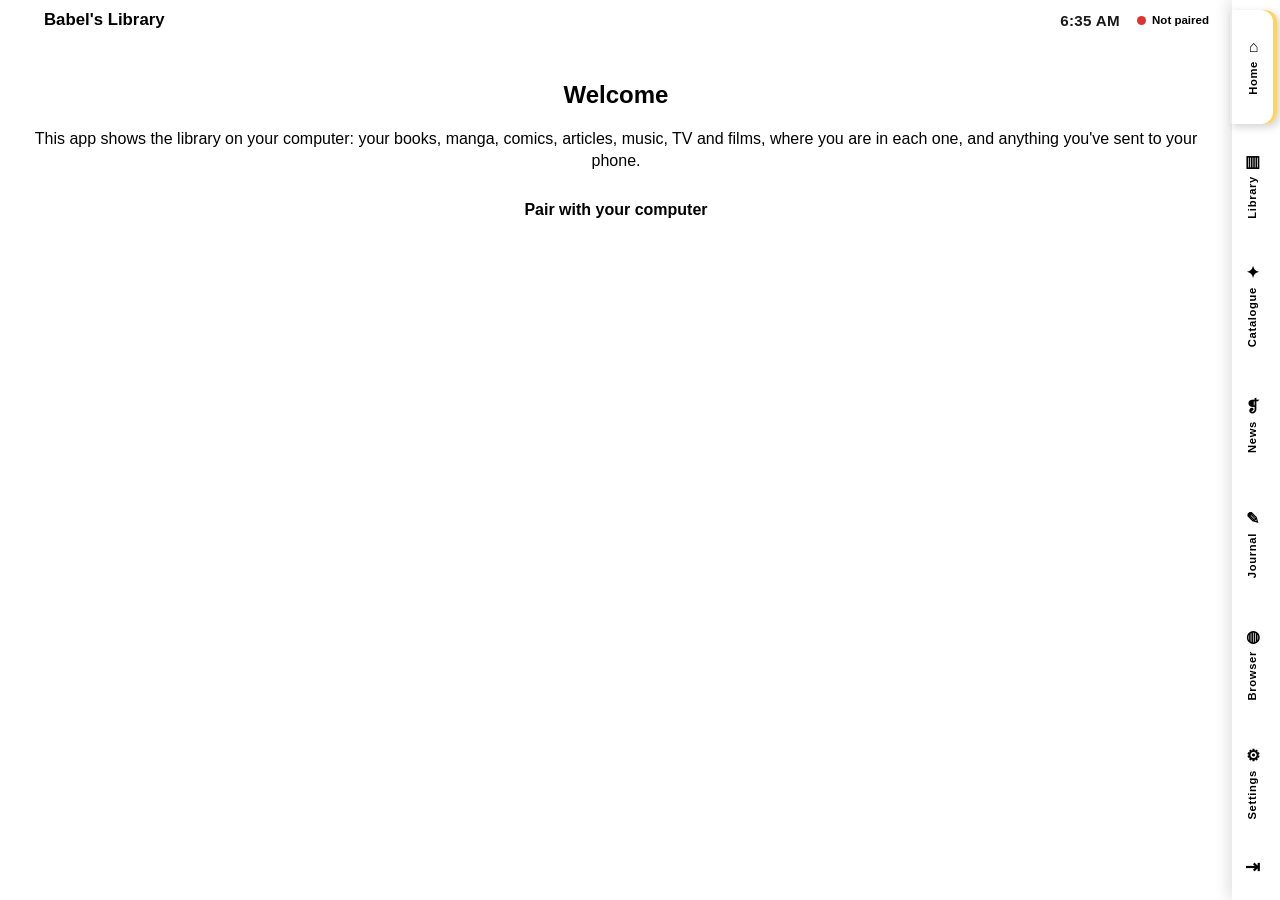
==== web/index.html @ ec127ca6 "First upload of babels-library-android Co-Authored-By: Claude Opus 5.5 <noreply@anthropic.com>" ====
<!doctype html>
<html lang="en" data-theme="wordtown">
<head>
<meta charset="utf-8">
<meta name="viewport" content="width=device-width, initial-scale=1, viewport-fit=cover">
<title>Babel's Library</title>
<link rel="stylesheet" href="css/fonts.css">
<link rel="stylesheet" href="css/themes.css">
<link rel="stylesheet" href="css/app.css">
</head>
<body>
<header class="top">
  <button class="nav-menu" id="navMenu" type="button" aria-label="Menu">☰</button>
  <span class="brand-mark" aria-hidden="true"></span>
  <button class="prof-chip" id="profChip" type="button" hidden></button>
  <h1>Babel's Library</h1>
  <time class="clock" id="clock"></time>
  <button class="sync-pill" id="syncPill" type="button"><i></i><span>…</span></button>
</header>
<main id="view"></main>
<!-- one set of tabs; Settings → Look → Getting around: index cards down the right edge, or a side drawer (html[data-nav]) -->
<nav class="tabs" id="tabs">
  <button data-tab="home" class="on" style="--k:0"><b>⌂</b><span>Home</span></button>
  <button data-tab="library" style="--k:1"><b>▥</b><span>Library</span></button>
  <button data-tab="catalogue" style="--k:2"><b>✦</b><span>Catalogue</span></button>
  <button data-tab="news" style="--k:3"><b>❡</b><span>News</span></button>
  <button data-tab="journal" style="--k:4"><b>✎</b><span>Journal</span></button>
  <button data-tab="browser" style="--k:5"><b>◍</b><span>Browser</span></button>
  <button data-tab="settings" style="--k:6"><b>⚙</b><span>Settings</span></button>
  <button class="nav-hide" id="navHide" type="button" title="Hide the tabs (full screen)"><b>⇥</b><span>Hide tabs</span></button>
</nav>
<button class="nav-nub" id="navNub" type="button" aria-label="Show the tabs"><i>‹</i><b id="navNubIc">⌂</b></button>
<div class="nav-scrim" id="navScrim"></div>
<div id="sheet" class="sheet" hidden></div>
<div id="reader" class="reader" hidden></div>
<div id="toast" class="toast" hidden></div>
<script src="js/themes.js"></script>
<script src="vendor/jszip.min.js"></script>
<script src="vendor/epub.min.js"></script>
<script src="vendor/pdf.min.js"></script>
<script src="js/app.js"></script>
<script src="js/dictate.js"></script>
<script src="js/journal.js"></script>
<script src="js/catalogue.js"></script>
<script src="js/news.js"></script>
<script src="js/readers.js"></script>
</body>
</html>
---- web/css/fonts.css ----
@font-face{font-family:"Fredoka";font-weight:400;src:url(../vendor/fonts/fredoka-latin-400-normal.woff2) format("woff2")}
@font-face{font-family:"Fredoka";font-weight:600;src:url(../vendor/fonts/fredoka-latin-600-normal.woff2) format("woff2")}
@font-face{font-family:"Fredoka";font-weight:700;src:url(../vendor/fonts/fredoka-latin-700-normal.woff2) format("woff2")}
@font-face{font-family:"Nunito";font-weight:400;src:url(../vendor/fonts/nunito-latin-400-normal.woff2) format("woff2")}
@font-face{font-family:"Nunito";font-weight:600;src:url(../vendor/fonts/nunito-latin-600-normal.woff2) format("woff2")}
@font-face{font-family:"Nunito";font-weight:700;src:url(../vendor/fonts/nunito-latin-700-normal.woff2) format("woff2")}
@font-face{font-family:"IBM Plex Mono";font-weight:400;src:url(../vendor/fonts/ibm-plex-mono-latin-400-normal.woff2) format("woff2")}
@font-face{font-family:"IBM Plex Mono";font-weight:600;src:url(../vendor/fonts/ibm-plex-mono-latin-600-normal.woff2) format("woff2")}
@font-face{font-family:"Anton";src:url(../vendor/fonts/anton-latin-400-normal.woff2) format("woff2")}
@font-face{font-family:"Archivo Narrow";font-weight:400;src:url(../vendor/fonts/archivo-narrow-latin-400-normal.woff2) format("woff2")}
@font-face{font-family:"Archivo Narrow";font-weight:700;src:url(../vendor/fonts/archivo-narrow-latin-700-normal.woff2) format("woff2")}
@font-face{font-family:"Permanent Marker";src:url(../vendor/fonts/permanent-marker-latin-400-normal.woff2) format("woff2")}
@font-face{font-family:"IM Fell English";src:url(../vendor/fonts/im-fell-english-latin-400-normal.woff2) format("woff2")}
@font-face{font-family:"Chakra Petch";font-weight:700;src:url(../vendor/fonts/chakra-petch-latin-700-normal.woff2) format("woff2")}
@font-face{font-family:"Cormorant Garamond";font-weight:600;src:url(../vendor/fonts/cormorant-garamond-latin-600-normal.woff2) format("woff2")}
@font-face{font-family:"Libre Baskerville";font-weight:400;src:url(../vendor/fonts/libre-baskerville-latin-400-normal.woff2) format("woff2")}
---- web/css/app.css ----
/* Babel's Library for Android. Colours and fonts come from the computer's themes (themes.css). */
*{box-sizing:border-box;-webkit-tap-highlight-color:transparent}
[hidden]{display:none!important}
html,body{margin:0;height:100%}
body{font:16px/1.4 var(--font-body,sans-serif);color:var(--ink);background:var(--bg);overflow:hidden;display:flex;flex-direction:column;user-select:none}
body::before{content:"";position:fixed;inset:0;z-index:-1;pointer-events:none;background:var(--bg);background-image:var(--texture);
  background-position:var(--texture-pos,0 0);background-size:var(--texture-size,auto);background-repeat:var(--texture-repeat,repeat);background-attachment:fixed}
button{font:inherit;color:inherit;cursor:pointer}
input,select{font:inherit;color:var(--ink);background:var(--field-bg,var(--surface));border:var(--field-border,2px solid var(--line));border-radius:var(--radius-sm,8px);padding:10px 12px;width:100%}
h1,h2,h3{font-family:var(--font-display);font-weight:var(--display-weight,700);letter-spacing:var(--display-track,0);margin:0}

.clock{flex:none;font:700 1rem var(--font-ui,sans-serif);letter-spacing:.02em;font-variant-numeric:tabular-nums;opacity:.9}
.r-clock{flex:none;color:#fff;font:700 .95rem var(--font-ui,sans-serif);font-variant-numeric:tabular-nums;opacity:.9;padding:0 4px}
/* the top line: no bar, just the mark, the name, the clock and a small sync dot over the page's own background */
.top{flex:none;display:flex;align-items:center;gap:8px;padding:calc(8px + var(--cut,0px)) 14px 6px;background:transparent;color:var(--ink);border:0;z-index:5}
.top h1{flex:1;min-width:0;font-size:1.05rem;white-space:nowrap;overflow:hidden;text-overflow:ellipsis}
.top .clock{font-size:.95rem}
.brand-mark{flex:none;width:22px;height:22px;background:var(--accent);-webkit-mask:var(--brand-mask) center/contain no-repeat;mask:var(--brand-mask) center/contain no-repeat}
.sync-pill{display:flex;align-items:center;gap:6px;max-width:34%;padding:4px 9px;border:0;border-radius:999px;color:var(--ink);background:color-mix(in srgb,var(--ink) 9%,transparent);font-size:.72rem;font-weight:700}
.sync-pill span{white-space:nowrap;overflow:hidden;text-overflow:ellipsis}
.sync-pill i{flex:none;width:9px;height:9px;border-radius:50%;background:#aaa}
.sync-pill.ok i{background:var(--ok,#36b37e)}.sync-pill.busy i{background:var(--accent2,#ffc93c);animation:pulse 1s infinite}
.sync-pill.off i{background:var(--danger,#d33)}
@keyframes pulse{50%{opacity:.3}}

main{flex:1;overflow-y:auto;overflow-x:hidden;padding:12px 12px 24px;-webkit-overflow-scrolling:touch}
.tabs{flex:none;display:grid;grid-template-columns:repeat(5,1fr);background:var(--bar-bg,var(--surface));color:var(--bar-ink,var(--ink));border-top:var(--bar-border,2px solid var(--line));padding-bottom:env(safe-area-inset-bottom)}
.tabs button{display:flex;flex-direction:column;align-items:center;gap:1px;padding:8px 0 9px;border:0;background:none;font-size:.72rem;font-weight:700;opacity:.65}
.tabs button b{font-size:1.25rem;line-height:1}
.tabs button.on{opacity:1;color:var(--accent)}

/* Home: the computer's TV & Movies wheel. The chosen one on top (over its own cover, softly blurred), the cards below
   fanned out down the left, the lists at the bottom; all in the theme's colours */
.ss{--ss-h:76px;position:relative;display:flex;flex-direction:column;gap:8px;height:calc(100% - 2px);min-height:540px;margin:-4px -12px 0;overflow:hidden}
.ss-bg{position:absolute;inset:-20px;background:var(--c,var(--accent)) center 25%/cover no-repeat;filter:blur(5px) saturate(1.1);opacity:.5;transform:scale(1.04)}
.ss-bg::after{content:"";position:absolute;inset:0;background:linear-gradient(180deg,color-mix(in srgb,var(--bg) 55%,transparent),color-mix(in srgb,var(--bg) 78%,transparent) 45%,color-mix(in srgb,var(--bg) 92%,transparent))}
.ss-info{position:relative;z-index:2;flex:none;display:flex;gap:14px;align-items:flex-start;margin:10px 12px 0;padding:12px;border-radius:var(--radius-lg,16px);
  background:color-mix(in srgb,var(--surface) 82%,transparent);border:var(--card-border,var(--btn-border,1px solid var(--line)));box-shadow:var(--btn-shadow,none);color:var(--ink)}
.ss-cov{position:relative;flex:none;width:104px}.ss-cov .cov{display:block;width:104px;border-radius:8px;box-shadow:0 6px 18px rgba(0,0,0,.3)}
.ss-stamp{position:absolute;left:-6px;bottom:8px;padding:2px 8px;border-radius:5px;font:800 .66rem var(--font-ui,sans-serif);font-style:normal;letter-spacing:.05em;text-transform:uppercase;
  transform:rotate(-6deg);box-shadow:0 2px 6px rgba(0,0,0,.3)}
.ss-meta{flex:1;min-width:0;display:flex;flex-direction:column;gap:4px}
.ss-kind{font:800 .7rem var(--font-ui,sans-serif);letter-spacing:.08em;text-transform:uppercase;color:var(--accent)!important}
.ss-meta>b{font:var(--display-weight,700) 1.25rem/1.15 var(--font-display);display:-webkit-box;-webkit-line-clamp:2;-webkit-box-orient:vertical;overflow:hidden}
.ss-meta>small{color:var(--ink-soft);font-size:.84rem;white-space:nowrap;overflow:hidden;text-overflow:ellipsis}
.ss-bar{height:6px;border-radius:3px;margin-top:2px;background:color-mix(in srgb,var(--ink) 15%,transparent);overflow:hidden}.ss-bar i{display:block;height:100%;background:var(--accent)}
.ss-syn{font-size:.82rem;line-height:1.35;color:var(--ink);opacity:.85;display:-webkit-box;-webkit-line-clamp:3;-webkit-box-orient:vertical;overflow:hidden}
.ss-stage{position:relative;z-index:1;flex:1;min-height:0;overflow:hidden;touch-action:none;
  -webkit-mask-image:linear-gradient(transparent,#000 14%,#000 86%,transparent);mask-image:linear-gradient(transparent,#000 14%,#000 86%,transparent)}
.ss-wheel{position:absolute;top:50%;left:0;right:0;height:0}
.ss-card{position:absolute;left:26px;right:14px;top:0;height:var(--ss-h);display:flex;align-items:center;gap:12px;padding:6px 12px 6px 8px;text-align:left;
  border:var(--btn-border,1px solid var(--line));border-radius:14px 6px 6px 14px;color:var(--ink);background:var(--hrow-bg,var(--surface));
  box-shadow:var(--btn-shadow,0 3px 10px rgba(0,0,0,.18));transition:transform .3s cubic-bezier(.2,.9,.3,1.12),opacity .3s,background .2s}
.ss-card.on{background:var(--hrow-sel,var(--accent));color:var(--hrow-sel-ink,var(--accent-ink,#fff));border-color:var(--line)}
.ss-th{flex:none;width:44px;height:62px;border-radius:6px;overflow:hidden;background:var(--line)}
.ss-th img{width:100%;height:100%;object-fit:cover;display:block}
.ss-th i{display:grid;place-items:center;width:100%;height:100%;background:var(--c);color:#fff;font:700 1.2rem var(--font-display);font-style:normal}
.ss-t{display:flex;flex-direction:column;gap:2px;min-width:0;flex:1}
.ss-t b{font:var(--display-weight,700) 1.08rem/1.15 var(--font-display);white-space:nowrap;overflow:hidden;text-overflow:ellipsis}
.ss-t small{font-size:.82rem;opacity:.75;white-space:nowrap;overflow:hidden;text-overflow:ellipsis}
.ss-st,.ss-stamp{align-self:flex-start;padding:1px 8px;border-radius:999px;font:800 .64rem var(--font-ui,sans-serif);font-style:normal;letter-spacing:.05em;text-transform:uppercase;
  background:color-mix(in srgb,var(--ink) 14%,transparent);color:var(--ink)}
.ss-stamp{border-radius:5px}
.st-now{background:var(--accent2,#ffc93c);color:#222}.st-done{background:var(--ok,#36b37e);color:#fff}
.st-hold{background:color-mix(in srgb,var(--accent2,#ffc93c) 35%,var(--surface));color:var(--ink)}.st-dropped{background:var(--danger,#d33);color:#fff}
.st-new{background:var(--surface);color:var(--ink)}
.ss-card.on .ss-st{background:rgba(255,255,255,.92);color:#222}
.ss-here{position:absolute;right:10px;top:7px;font-style:normal;font-size:.8rem;opacity:.85}
.ss-prog{position:absolute;right:12px;bottom:8px;width:56px;height:4px;border-radius:2px;background:color-mix(in srgb,currentColor 20%,transparent);overflow:hidden}
.ss-prog i{display:block;height:100%;background:currentColor}
.ss-empty{position:absolute;top:-12px;left:30px;color:var(--ink-soft)}
.ss-tabs{position:relative;z-index:2;flex:none;display:grid;grid-template-columns:repeat(3,1fr);gap:8px;margin:0 12px 10px}
.ss-tabs button{padding:10px 4px;border:var(--btn-border,1px solid var(--line));border-radius:var(--radius-sm,10px);font:700 .9rem var(--font-ui,sans-serif);
  color:var(--btn-ink,var(--ink));background:var(--btn-bg,var(--surface));box-shadow:var(--btn-shadow,none)}
.ss-tabs button.on{background:var(--accent);color:var(--accent-ink,#fff);border-color:var(--accent)}
/* Journal: quick notes (this phone only) */
.qn-card{display:flex;align-items:center;gap:12px;width:100%;margin:0 0 12px;padding:12px 14px;text-align:left;color:var(--ink);
  border:var(--btn-border,1px dashed var(--line));border-style:dashed;border-radius:var(--radius-lg,14px);background:color-mix(in srgb,var(--accent2,#ffc93c) 18%,var(--surface))}
.qn-card .t{flex:1;min-width:0;display:flex;flex-direction:column}.qn-card small{color:var(--ink-soft);white-space:nowrap;overflow:hidden;text-overflow:ellipsis}
.qn-ic{flex:none;width:36px;height:36px;display:grid;place-items:center;border-radius:50%;background:var(--accent);color:var(--accent-ink,#fff);font-size:1.1rem}
.qn-plus{flex:none;font-size:1.4rem;color:var(--accent);font-weight:800}

/* the Browser tab's start: a glowing search card, two search buttons, round site tiles */
.bw-hero{position:relative;overflow:hidden;margin:4px 0 16px;padding:22px 16px 18px;border-radius:22px;color:#fff;
  background:linear-gradient(135deg,#1b2340,#2b1f4a 55%,#3b1f3a)}
.bw-hero::before{content:"";position:absolute;inset:-60%;background:conic-gradient(from 0deg,transparent,var(--accent),transparent 30%,#5aa9ff,transparent 60%);
  opacity:.28;animation:bwspin 14s linear infinite}
@keyframes bwspin{to{transform:rotate(360deg)}}
.bw-hero>*{position:relative}
.bw-day{font:700 .82rem var(--font-ui,sans-serif);letter-spacing:.08em;text-transform:uppercase;opacity:.75;margin-bottom:12px}
.bw-search{display:flex;align-items:center;gap:8px;background:rgba(255,255,255,.96);border-radius:999px;padding:4px 6px 4px 16px;box-shadow:0 6px 22px rgba(0,0,0,.35)}
.bw-mag{color:#7a849c;font-size:1.25rem}
.bw-search input{border:0;background:none;color:#1b2340;padding:10px 4px;border-radius:999px;outline:none}
.bw-btns{display:flex;gap:10px;margin-top:12px}
.bw-btns button{flex:1;border:0;border-radius:999px;padding:11px 0;font-weight:800;font-size:.92rem}
.bw-go{background:var(--accent);color:var(--accent-ink,#fff)}
.bw-wiki{background:rgba(255,255,255,.14);color:#fff;border:1px solid rgba(255,255,255,.3)!important}
.bw-wiki b{font-family:Georgia,serif}
.bw-tiles{display:grid;grid-template-columns:repeat(4,1fr);gap:12px 6px;margin:0 0 14px}
.bw-tile{display:flex;flex-direction:column;align-items:center;gap:6px;border:0;background:none;padding:0;min-width:0}
.bw-tile .ring{width:52px;height:52px;border-radius:50%;display:grid;place-items:center;font:800 1.3rem var(--font-ui,sans-serif);color:#fff;
  background:linear-gradient(135deg,var(--accent),#5aa9ff);box-shadow:0 0 0 3px var(--bg),0 0 0 5px var(--accent)}
.bw-tile small{font-size:.72rem;color:var(--ink-soft);max-width:100%;white-space:nowrap;overflow:hidden;text-overflow:ellipsis}

.sec{margin:6px 0 18px}
.sec>h2{font-size:1.2rem;margin:0 2px 8px;display:flex;align-items:baseline;gap:8px}
.sec>h2 small{font:600 .78rem var(--font-ui);color:var(--ink-soft)}
.hint{color:var(--ink-soft);font-size:.86rem}
.empty{padding:28px 16px;text-align:center;color:var(--ink-soft)}
.empty h2{color:var(--ink);margin-bottom:6px}

.shelf{display:flex;gap:12px;overflow-x:auto;padding:2px 2px 10px;scroll-snap-type:x mandatory}
.shelf .card{flex:none;width:118px;scroll-snap-align:start}
.card{border:0;background:none;padding:0;text-align:left;display:flex;flex-direction:column;gap:5px}
.card b{font-size:.84rem;line-height:1.2;display:-webkit-box;-webkit-line-clamp:2;-webkit-box-orient:vertical;overflow:hidden}
.card small{font-size:.74rem;color:var(--ink-soft);white-space:nowrap;overflow:hidden;text-overflow:ellipsis}
.cov{position:relative;width:100%;aspect-ratio:2/3;border-radius:var(--radius-cover,8px);overflow:hidden;background:var(--c,#888);box-shadow:var(--cover-shadow,0 4px 10px rgba(0,0,0,.25))}
.cov img{width:100%;height:100%;object-fit:cover;display:block}
.cov .ph{position:absolute;inset:0;display:grid;place-items:center;padding:8px;text-align:center;color:#fff;font:700 .8rem var(--font-display);text-shadow:0 1px 2px rgba(0,0,0,.5)}
.cov .bar{position:absolute;left:0;right:0;bottom:0;height:5px;background:rgba(0,0,0,.35)}
.cov .bar i{display:block;height:100%;background:var(--accent2,#ffc93c)}
.cov .here{position:absolute;top:5px;right:5px;width:22px;height:22px;border-radius:50%;display:grid;place-items:center;background:var(--ok,#36b37e);color:#fff;font-size:.72rem;border:2px solid #fff}

.chips{display:flex;gap:6px;overflow-x:auto;padding:2px 0 10px}
.chips button{flex:none;padding:7px 13px;border-radius:999px;border:var(--btn-border,2px solid var(--line));background:var(--btn-bg,var(--surface));font-weight:700;font-size:.84rem}
.chips button.on{background:var(--accent);color:var(--accent-ink);border-color:var(--accent)}
.searchrow{display:flex;gap:8px;margin-bottom:10px}
.searchrow select{width:auto;flex:none}
.list{display:grid;grid-template-columns:minmax(0,1fr);gap:8px}
.row{display:flex;align-items:center;gap:12px;padding:8px;border:var(--btn-border,2px solid var(--line));border-radius:var(--radius-sm,10px);background:var(--surface);text-align:left;width:100%}
.row .cov{flex:none;width:46px}
.row .t{flex:1;min-width:0;display:flex;flex-direction:column;gap:2px}
.row .t b{white-space:nowrap;overflow:hidden;text-overflow:ellipsis}
.row .t small{color:var(--ink-soft);font-size:.78rem;white-space:nowrap;overflow:hidden;text-overflow:ellipsis}
.row .p{height:4px;border-radius:9px;background:color-mix(in srgb,var(--line) 18%,transparent);overflow:hidden;margin-top:3px}
.row .p i{display:block;height:100%;background:var(--accent)}
.row .badge{flex:none;font:700 .68rem var(--font-ui);padding:3px 7px;border-radius:999px;border:1.5px solid currentColor;color:var(--ok,#36b37e)}
.row .badge.dl{color:var(--accent2,#c80)}
.more{margin:10px auto 0;display:block}

.btn{display:inline-flex;align-items:center;justify-content:center;gap:6px;padding:11px 16px;border:var(--btn-border,2px solid var(--line));border-radius:var(--radius-sm,10px);
  background:var(--btn-bg,var(--surface));color:var(--btn-ink,var(--ink));font-weight:700;box-shadow:var(--btn-shadow,none)}
.btn.primary{background:var(--accent);color:var(--accent-ink);border-color:var(--accent)}
.btn.danger{color:var(--danger,#c22)}
.btn:disabled{opacity:.5}
.btn.sm{padding:7px 11px;font-size:.85rem}
.btns{display:flex;flex-wrap:wrap;gap:8px;margin:12px 0}
.panel{padding:14px;border:var(--btn-border,2px solid var(--line));border-radius:var(--radius-lg,14px);background:var(--surface);margin-bottom:14px}
.panel h3{font-size:1.05rem;margin-bottom:6px}
.field{display:grid;gap:5px;margin:10px 0}
.field label{font-weight:700;font-size:.86rem}
.check{display:flex;align-items:center;gap:10px;margin:10px 0;font-size:.92rem}
.check input{width:22px;height:22px;flex:none}
.found{display:grid;gap:8px;margin:8px 0}
.code{font:700 1.6rem var(--font-ui);letter-spacing:.3em;text-align:center}

/* item sheet */
.sheet{position:fixed;inset:0;z-index:20;background:var(--bg);overflow-y:auto;animation:up .2s ease}
.sheet::before{content:"";position:fixed;inset:0;z-index:-1;background:var(--bg);background-image:var(--texture);background-position:var(--texture-pos,0 0);background-size:var(--texture-size,auto);background-repeat:var(--texture-repeat,repeat)}
@keyframes up{from{transform:translateY(30px);opacity:0}}
.sheet-bar{position:sticky;top:0;display:flex;align-items:center;gap:8px;padding:calc(10px + var(--cut,0px)) 12px 10px;background:var(--bar-bg,var(--surface));border-bottom:var(--bar-border,2px solid var(--line));z-index:2}
.sheet-bar h2{flex:1;font-size:1.05rem;white-space:nowrap;overflow:hidden;text-overflow:ellipsis}
.back{border:0;background:none;font-size:1.5rem;padding:0 8px}
.it-head{display:grid;grid-template-columns:120px 1fr;gap:14px;padding:14px}
.it-head h3{font-size:1.3rem;line-height:1.15}
.it-head p{margin:4px 0;color:var(--ink-soft);font-size:.9rem}
.it-body{padding:0 14px 30px}
.it-body .sum{line-height:1.55;white-space:pre-line;user-select:text}
.big-p{height:8px;border-radius:9px;background:color-mix(in srgb,var(--line) 18%,transparent);overflow:hidden;margin:8px 0 2px}
.big-p i{display:block;height:100%;background:var(--accent)}
.note{border-left:4px solid var(--accent2,#fc3);padding:6px 10px;margin:8px 0;background:var(--surface);border-radius:4px;font-size:.92rem;user-select:text}
.note q{display:block;font-style:italic;color:var(--ink-soft)}
.dlbar{height:10px;border-radius:9px;background:color-mix(in srgb,var(--line) 18%,transparent);overflow:hidden}
.dlbar i{display:block;height:100%;background:var(--ok,#36b37e);transition:width .4s}
.stars{color:var(--accent2,#fc3);letter-spacing:2px}

/* readers */
.reader{position:fixed;inset:0;z-index:40;background:#111;color:#eee;display:flex;flex-direction:column}
.r-bar{position:absolute;left:0;right:0;top:0;z-index:3;display:flex;align-items:center;gap:8px;padding:calc(10px + var(--cut,0px)) 12px 10px;background:rgba(0,0,0,.78);transition:transform .2s}
.r-bar h2{flex:1;font:700 1rem var(--font-ui,sans-serif);white-space:nowrap;overflow:hidden;text-overflow:ellipsis;color:#fff}
.r-bar button{border:0;background:none;color:#fff;font-size:1.1rem;padding:4px 8px}
.r-foot{position:absolute;left:0;right:0;bottom:0;z-index:3;display:flex;align-items:center;gap:10px;padding:10px 14px calc(10px + env(safe-area-inset-bottom));background:rgba(0,0,0,.78);color:#fff;font-size:.85rem;transition:transform .2s}
.r-foot input[type=range]{flex:1;padding:0;border:0;background:none}
.reader.calm .r-bar{transform:translateY(-110%)}.reader.calm .r-foot{transform:translateY(110%)}
.r-stage{flex:1;position:relative;overflow:hidden;display:flex;align-items:center;justify-content:center}
.r-stage canvas,.r-stage img.pg{max-width:100%;max-height:100%;object-fit:contain;display:block;background:#fff}
.r-stage.fitw{overflow:auto;align-items:flex-start}
.r-stage.fitw canvas,.r-stage.fitw img.pg{max-height:none;width:100%}
.r-epub{position:absolute;inset:0}
.r-epub .epub-container{-webkit-overflow-scrolling:touch}
.r-next{position:absolute;left:50%;bottom:76px;transform:translateX(-50%);z-index:4;box-shadow:0 4px 14px rgba(0,0,0,.4)}
.r-stage.scroll{display:block;overflow-y:auto;overflow-x:hidden;-webkit-overflow-scrolling:touch}
.pgh{width:100%;margin:0 0 6px;background:#1c1c1c;position:relative}
.pgh canvas,.pgh img.pg{display:block;width:100%;height:100%;max-width:none;max-height:none;object-fit:contain;background:#fff}
.r-media{width:100%;max-height:100%;background:#000}
.r-audio{display:flex;flex-direction:column;align-items:center;gap:16px;padding:20px;width:100%}
.r-audio .cov{width:min(70vw,300px)}
.r-audio audio{width:100%}
.r-msg{padding:30px;text-align:center}
.r-msg .btn{margin-top:14px}

.send-pc{width:100%;margin:0 0 10px}
.up-row{gap:8px}
.up-row .btn{flex:none}
/* journal */
.j-year{display:flex;align-items:baseline;gap:10px;flex-wrap:wrap}
.j-year b{font:var(--display-weight,700) 1.5rem var(--font-display)}
.j-year span{color:var(--ink-soft);font-size:.88rem}
.j-month{font-size:1rem;margin:14px 2px 6px;color:var(--ink-soft)}
.j-ico .ph{font-size:1.3rem}
.j-score{color:var(--accent)!important}
.j-head{display:flex;gap:14px;align-items:center;margin-bottom:12px}
.j-head h3{font-size:1.3rem}
.j-fields{display:grid;grid-template-columns:1fr 1fr;gap:10px}
.j-fields .field{display:grid;gap:4px;font-weight:700;font-size:.86rem;margin:6px 0}
.j-body{white-space:pre-line;margin-top:4px}
textarea{font:inherit;color:var(--ink);background:var(--field-bg,var(--surface));border:var(--field-border,2px solid var(--line));border-radius:var(--radius-sm,8px);padding:10px 12px;width:100%;margin-top:10px;user-select:text}
.b-row .t b{font-size:.92rem}
.b-sites button{font-weight:600}
.toast{position:fixed;left:50%;bottom:76px;transform:translateX(-50%);max-width:90%;padding:10px 16px;border-radius:12px;background:var(--toast-bg,#222);color:var(--toast-ink,#fff);font-weight:700;font-size:.9rem;z-index:60;box-shadow:0 6px 18px rgba(0,0,0,.3)}

/* ================================================================ getting around: 8 layouts of the same tabs (html[data-nav]) */
.nav-menu,.nav-scrim{display:none}
.tabs{grid-template-columns:repeat(7,1fr)}
.tabs button span{white-space:nowrap}
  border:var(--btn-border,1px solid var(--line));background:var(--bar-bg,var(--surface));box-shadow:0 10px 30px rgba(0,0,0,.28)}
/* --- Side drawer: ☰ in the header opens a big menu from the left */
[data-nav=drawer] .nav-menu{display:grid;place-items:center;flex:none;width:38px;height:38px;border:0;border-radius:10px;background:color-mix(in srgb,var(--ink) 9%,transparent);color:var(--ink);font-size:1.2rem}
[data-nav=drawer] .tabs{position:fixed;top:0;bottom:0;left:0;width:min(78vw,300px);z-index:40;display:flex;flex-direction:column;gap:6px;padding:calc(70px + var(--cut,0px)) 14px 20px;
  border:0;border-right:var(--bar-border,2px solid var(--line));background:var(--bar-bg,var(--surface));transform:translateX(-105%);transition:transform .28s cubic-bezier(.2,.9,.3,1);box-shadow:8px 0 30px rgba(0,0,0,.3)}
[data-nav=drawer] .tabs::before{content:"Babel's Library";position:absolute;top:calc(22px + var(--cut,0px));left:20px;font:var(--display-weight,700) 1.3rem var(--font-display);color:var(--ink)}
[data-nav=drawer] .tabs button{flex-direction:row;gap:16px;padding:14px 16px;border-radius:14px;font-size:1.05rem;opacity:.85}
[data-nav=drawer] .tabs button b{width:28px;font-size:1.35rem}
[data-nav=drawer] .tabs button.on{background:var(--accent);color:var(--accent-ink,#fff);opacity:1}
[data-nav=drawer] body.nav-open .tabs{transform:none}
  background:var(--surface);color:var(--ink);border:var(--btn-border,2px solid var(--line));box-shadow:0 6px 16px rgba(0,0,0,.25);
  transition:transform .35s cubic-bezier(.2,1.4,.4,1),opacity .2s;transition-delay:calc(var(--k) * 25ms)}
  transform:translate(calc(cos(calc(var(--k) * 15deg)) * -185px),calc(sin(calc(var(--k) * 15deg)) * -185px))}
  border:var(--btn-border,3px solid var(--line));background:var(--accent);color:var(--accent-ink,#fff);font-size:1.6rem;box-shadow:0 8px 22px rgba(0,0,0,.3);transition:transform .3s}
  border:2px solid rgba(0,0,0,.35);border-bottom:0;box-shadow:inset 3px 0 0 rgba(255,255,255,.25),inset -3px 0 0 rgba(0,0,0,.18);transition:transform .25s}
  border:1.5px solid rgba(0,0,0,.35);border-right:0;transform:translateX(6px);transition:transform .2s;box-shadow:-3px 3px 8px rgba(0,0,0,.2)}
  background:linear-gradient(#3a3532,#26221f);border-top:3px solid #15120f}
  background:radial-gradient(circle at 40% 35%,#fffdf6,#e8e0cc 70%);border:3px solid #9c9282;box-shadow:0 6px 0 #0d0b09,0 7px 8px rgba(0,0,0,.5);transition:transform .08s,box-shadow .08s}

/* the pickers in Settings → Look */
.pick-h{margin:18px 0 8px;font:var(--display-weight,700) 1rem var(--font-display);color:var(--ink)}
.pick-h small{display:block;font:500 .78rem var(--font-body);color:var(--ink-soft)}
.pick-grid{display:grid;grid-template-columns:repeat(2,1fr);gap:8px}
.pick{position:relative;display:flex;flex-direction:column;align-items:flex-start;gap:3px;padding:10px;text-align:left;border-radius:var(--radius-sm,10px);
  border:var(--btn-border,1px solid var(--line));background:var(--btn-bg,var(--surface));color:var(--ink)}
.pick b{font-size:.92rem}.pick small{font-size:.72rem;color:var(--ink-soft);line-height:1.25}
.pick.on{border-color:var(--accent);box-shadow:0 0 0 3px color-mix(in srgb,var(--accent) 45%,transparent)}
.pk{display:block;width:100%;height:46px;margin-bottom:4px;border-radius:8px;background:color-mix(in srgb,var(--ink) 8%,var(--surface));position:relative;overflow:hidden}
.pk::before,.pk::after{content:"";position:absolute}
.pk-drawer::after{left:0;top:0;bottom:0;width:38%;background:var(--accent)}
.pk-j-list::after{left:8px;right:8px;top:8px;height:30px;background:repeating-linear-gradient(var(--line) 0 2px,transparent 2px 10px)}
.pk-j-notebook{background:repeating-linear-gradient(#fffdf2 0 9px,#9ec3e6 9px 10px)!important}.pk-j-notebook::after{left:14px;top:0;bottom:0;width:2px;background:#e46a6a}
.pk-j-timeline::after{left:20px;top:4px;bottom:4px;width:3px;background:var(--accent);box-shadow:8px 6px 0 2px var(--accent),8px 22px 0 2px var(--accent)}
.pk-j-wall::after{inset:6px;background:repeating-linear-gradient(90deg,var(--accent) 0 18%,transparent 18% 22%)}

/* ================================================================ journal styles (html[data-jstyle]) */
.j-quote,.j-rib{display:none}
.j-tools .qn-btn i{display:inline-grid;place-items:center;min-width:18px;height:18px;margin-left:4px;padding:0 4px;border-radius:9px;background:var(--accent);color:var(--accent-ink,#fff);font:800 .7rem var(--font-ui);font-style:normal}
/* Notebook: lined paper, a red margin, the last thing you wrote in handwriting */
[data-jstyle=notebook] .jv .list{gap:0;padding:6px 0;border-radius:6px;background:#fffdf2 repeating-linear-gradient(transparent 0 31px,#a9c8e8 31px 32px);border:1px solid #d9d2bd;
  box-shadow:0 6px 18px rgba(0,0,0,.18);position:relative}
[data-jstyle=notebook] .jv .list::before{content:"";position:absolute;left:46px;top:0;bottom:0;width:2px;background:#e46a6a;opacity:.8}
[data-jstyle=notebook] .jv .j-row{background:none!important;border:0!important;box-shadow:none!important;border-radius:0;color:#26324a;padding:10px 12px 10px 58px;align-items:flex-start}
[data-jstyle=notebook] .jv .j-row .cov{width:40px;transform:rotate(-4deg);box-shadow:2px 3px 6px rgba(0,0,0,.25);position:absolute;left:4px}
[data-jstyle=notebook] .jv .j-row{position:relative}
[data-jstyle=notebook] .jv .j-row b{font:400 1.2rem "Permanent Marker",cursive;color:#1f3d8a}
[data-jstyle=notebook] .jv .j-row small{color:#6b6250!important}
[data-jstyle=notebook] .jv .j-quote{display:block;margin-top:4px;font:400 .92rem/1.4 "IM Fell English",Georgia,serif;color:#3b3427;white-space:normal}
[data-jstyle=notebook] .jv .j-month{font:400 1.4rem "Permanent Marker",cursive;color:var(--accent)}
/* Timeline: a line down the page; each title is a stop on it */
[data-jstyle=timeline] .jv .list{position:relative;gap:14px;padding-left:34px}
[data-jstyle=timeline] .jv .list::before{content:"";position:absolute;left:12px;top:-14px;bottom:-14px;width:4px;border-radius:2px;background:var(--accent)}
[data-jstyle=timeline] .jv .j-row{position:relative;overflow:visible}
[data-jstyle=timeline] .jv .j-row::before{content:"";position:absolute;left:-30px;top:50%;width:16px;height:16px;margin-top:-8px;border-radius:50%;background:var(--surface);border:4px solid var(--accent)}
[data-jstyle=timeline] .jv .j-row.st-finished::before{background:var(--accent)}
[data-jstyle=timeline] .jv .j-row.st-dropped::before{border-color:var(--danger,#d33)}
[data-jstyle=timeline] .jv .j-row::after{content:"";position:absolute;left:-14px;top:50%;width:14px;height:3px;background:var(--accent)}
[data-jstyle=timeline] .jv .j-month{position:relative;margin-left:34px;padding:3px 12px;display:inline-block;border-radius:999px;background:var(--accent);color:var(--accent-ink,#fff)!important}
[data-jstyle=timeline] .jv .j-quote{display:block;font-size:.8rem;color:var(--ink-soft);white-space:nowrap;overflow:hidden;text-overflow:ellipsis}
/* Cover wall: a grid of covers with status ribbons */
[data-jstyle=wall] .jv .list{display:grid;grid-template-columns:repeat(3,1fr);gap:12px 10px}
[data-jstyle=wall] .jv .j-row{position:relative;flex-direction:column;align-items:stretch;gap:4px;padding:0;background:none!important;border:0!important;box-shadow:none!important;overflow:visible}
[data-jstyle=wall] .jv .j-row .cov{width:100%;height:auto;aspect-ratio:2/3;border-radius:6px;box-shadow:0 6px 14px rgba(0,0,0,.28)}
[data-jstyle=wall] .jv .j-row .t b{font-size:.78rem;line-height:1.15;display:-webkit-box;-webkit-line-clamp:2;-webkit-box-orient:vertical;overflow:hidden;white-space:normal}
[data-jstyle=wall] .jv .j-row .t small{font-size:.68rem}
[data-jstyle=wall] .jv .j-rib{display:block;position:absolute;top:8px;left:-4px;padding:2px 8px;font:800 .56rem var(--font-ui,sans-serif);font-style:normal;text-transform:uppercase;letter-spacing:.04em;
  background:var(--accent);color:var(--accent-ink,#fff);box-shadow:0 2px 4px rgba(0,0,0,.3)}
[data-jstyle=wall] .jv .j-row.st-finished .j-rib{background:var(--ok,#36b37e);color:#fff}
[data-jstyle=wall] .jv .j-row.st-dropped .j-rib{background:var(--danger,#d33);color:#fff}
[data-jstyle=wall] .jv .j-row.st-hold .j-rib{background:var(--accent2,#ffc93c);color:#222}
[data-jstyle=wall] .jv .j-score{position:absolute;top:6px;right:6px}

/* ================================================================ the catalogue */
.ct-head{margin:-4px -12px 10px;padding:10px 12px 8px;background:color-mix(in srgb,var(--surface) 70%,transparent);border-bottom:var(--bar-border,1px solid var(--line))}
.ct-mast{display:flex;align-items:baseline;gap:8px;margin-bottom:6px}
.ct-mast small{font:italic 400 1rem "IM Fell English",Georgia,serif;color:var(--ink-soft)}
.ct-mast b{font:400 1.6rem/1 "Anton",var(--font-display);letter-spacing:.02em;text-transform:uppercase;color:var(--accent)}
.ct-depts{margin:0 0 8px}
.ct-views{display:grid;grid-template-columns:repeat(4,1fr);gap:6px}
.ct-views button{padding:8px 4px;border-radius:var(--radius-sm,8px);border:var(--btn-border,1px solid var(--line));background:var(--btn-bg,var(--surface));color:var(--ink);font:700 .82rem var(--font-ui)}
.ct-views button.on{background:var(--ink);color:var(--surface);border-color:var(--ink)}
.ct-views button i{font-style:normal;padding:0 5px;border-radius:8px;background:var(--accent);color:var(--accent-ink,#fff);font-size:.7rem}
.ct-aisles{flex-wrap:nowrap;overflow-x:auto;margin-bottom:10px}
.ct-who{margin:0 0 10px;padding:10px 12px;border-radius:var(--radius-sm,10px);background:var(--accent);color:var(--accent-ink,#fff)}
.ct-who b{display:block;font:400 1.3rem "Anton",var(--font-display);text-transform:uppercase}.ct-who small{opacity:.85}
.ct-grid{display:grid;grid-template-columns:repeat(2,1fr);gap:14px 12px}
.ct-card{display:flex;flex-direction:column;gap:2px;min-width:0}
.ct-cov{position:relative;display:block;width:100%;aspect-ratio:2/3;padding:0;border:0;border-radius:6px;overflow:hidden;background:color-mix(in srgb,var(--accent) 30%,var(--surface));box-shadow:0 6px 14px rgba(0,0,0,.25)}
.ct-cov img{position:absolute;inset:0;width:100%;height:100%;object-fit:cover;z-index:1}
.ct-cov span{position:absolute;inset:10px;display:grid;place-items:center;text-align:center;font:700 .9rem var(--font-display);color:var(--ink)}
.ct-card b{font-size:.9rem;line-height:1.2;margin-top:4px;display:-webkit-box;-webkit-line-clamp:2;-webkit-box-orient:vertical;overflow:hidden}
.ct-card small{font-size:.74rem;color:var(--ink-soft);white-space:nowrap;overflow:hidden;text-overflow:ellipsis}
.ct-ser{font-style:italic;color:var(--accent)!important}
.ct-tag{align-self:flex-start;margin-top:4px;padding:4px 10px;border-radius:999px;border:var(--btn-border,1px solid var(--line));background:var(--accent2,#ffc93c);color:#222;font:800 .74rem var(--font-ui)}
.ct-tag.got{background:var(--ok,#36b37e);color:#fff;border-color:transparent}
.ct-info-top{display:flex;gap:14px;margin-bottom:12px}
.ct-big{flex:none;width:120px;aspect-ratio:2/3;border-radius:8px;overflow:hidden;background:color-mix(in srgb,var(--accent) 30%,var(--surface));box-shadow:0 8px 20px rgba(0,0,0,.3)}
.ct-big img{width:100%;height:100%;object-fit:cover}
.ct-info h3{margin:0 0 4px}.ct-info p{margin:2px 0}
#ctAbout p{line-height:1.5;margin:0 0 10px;user-select:text}

/* ================================================================ the Browser tab, theme by theme (matches the computer's) */
[data-theme=wordtown] .bw-hero{background:linear-gradient(#bfe7ff 0 70%,#8fd17a 70%);color:#22304a;border:3px solid #22304a;box-shadow:0 5px 0 #22304a}
[data-theme=wordtown] .bw-hero::before{inset:0;animation:none;opacity:1;background:radial-gradient(circle at 14% 24%,#fff 0 22px,transparent 23px),radial-gradient(circle at 21% 20%,#fff 0 17px,transparent 18px),radial-gradient(circle at 88% 16%,#ffc93c 0 16px,transparent 17px)}
[data-theme=wordtown] .bw-day{opacity:.8}
[data-theme=wordtown] .bw-search{border:3px solid #22304a;box-shadow:0 4px 0 #22304a}
[data-theme=wordtown] .bw-go{border:2.5px solid #22304a!important}
[data-theme=wordtown] .bw-wiki{background:#fff3d6;color:#22304a;border:2.5px solid #22304a!important}
[data-theme=wordtown] .bw-tile .ring{background:#ffc93c;color:#22304a;box-shadow:0 0 0 3px #22304a,0 5px 0 3px #22304a}
[data-theme=wordtown] .bw-tile:nth-child(4n+2) .ring{background:#8fd17a}[data-theme=wordtown] .bw-tile:nth-child(4n+3) .ring{background:#ff8fc0}[data-theme=wordtown] .bw-tile:nth-child(4n+4) .ring{background:#4aa8ff;color:#fff}
[data-theme=gruvbox] .bw-hero{border-radius:4px;background:#1d2021;border:1px solid #504945;color:#ebdbb2}
[data-theme=gruvbox] .bw-hero::before{display:none}
[data-theme=gruvbox] .bw-day{color:#83a598;opacity:1}
[data-theme=gruvbox] .bw-day::before{content:"~/ ";color:#b8bb26}
[data-theme=gruvbox] .bw-search{border-radius:3px;background:#282828;border:1px solid #665c54;box-shadow:none}
[data-theme=gruvbox] .bw-mag{font-size:0}[data-theme=gruvbox] .bw-mag::before{content:"$";font-size:1.1rem;color:#fe8019}
[data-theme=gruvbox] .bw-search input{color:#ebdbb2;font-family:"IBM Plex Mono",monospace}
[data-theme=gruvbox] .bw-btns button{border-radius:3px}
[data-theme=gruvbox] .bw-go{background:#fe8019;color:#1d2021}
[data-theme=gruvbox] .bw-wiki{background:#3c3836;color:#83a598;border:0!important}
[data-theme=gruvbox] .bw-tile .ring{border-radius:4px;background:#32302f;color:#fabd2f;box-shadow:0 0 0 1px #504945}
[data-theme=gruvbox] .bw-tile small{font-family:"IBM Plex Mono",monospace}

/* ---- new arrivals: the info block wrapped as a present (click to unwrap). Paper, ribbon and tag follow the theme */
.present{position:absolute;inset:0;z-index:20;contain:paint;display:block;cursor:pointer;border-radius:inherit;overflow:hidden;
  --paper:var(--accent);--paper2:color-mix(in srgb,var(--accent) 72%,#000);--dot:rgba(255,255,255,.55);--rib:var(--accent2,#ffc93c);--rib2:color-mix(in srgb,var(--accent2,#ffc93c) 70%,#000);--edge:rgba(0,0,0,.25)}
.present i,.present span{position:absolute;display:block;font-style:normal}
.p-half{top:0;bottom:0;width:50.5%;
  background:radial-gradient(circle,var(--dot) 0 4px,transparent 4.5px) 0 0/26px 26px,radial-gradient(circle,var(--dot) 0 4px,transparent 4.5px) 13px 13px/26px 26px,linear-gradient(160deg,var(--paper),var(--paper2));
  transition:transform .75s cubic-bezier(.6,-0.25,.4,1),opacity .75s}
.p-half.l{left:0;box-shadow:inset -1px 0 0 var(--edge)}.p-half.r{right:0;box-shadow:inset 1px 0 0 var(--edge)}
.p-rib-v{top:0;bottom:0;left:50%;width:48px;margin-left:-24px;background:linear-gradient(90deg,var(--rib2),var(--rib) 22%,var(--rib) 78%,var(--rib2));transition:transform .5s,opacity .5s}
.p-rib-h{left:0;right:0;top:34%;height:40px;margin-top:-20px;background:linear-gradient(var(--rib2),var(--rib) 22%,var(--rib) 78%,var(--rib2));transition:transform .5s,opacity .5s}
.p-bow{left:50%;top:34%;width:250px;height:150px;margin:-112px 0 0 -125px;animation:p-bob 2.8s ease-in-out infinite;transition:transform .6s cubic-bezier(.3,1.5,.5,1),opacity .5s}
.p-bow .lp{top:12px;width:112px;height:80px;border:3px solid var(--rib2);border-radius:62% 38% 46% 54%/62% 54% 46% 38%;
  background:radial-gradient(ellipse 18% 14% at 34% 34%,rgba(255,255,255,.6),transparent),radial-gradient(ellipse 30% 26% at 74% 62%,var(--rib2) 0 60%,transparent 64%),var(--rib);
  box-shadow:0 4px 8px rgba(0,0,0,.25)}
.p-bow .lp.l{left:6px;transform:rotate(-18deg)}.p-bow .lp.r{right:6px;transform:rotate(18deg) scaleX(-1)}
.p-bow .tl{top:76px;width:34px;height:76px;background:linear-gradient(90deg,var(--rib2),var(--rib) 30%,var(--rib));border-radius:0 0 6px 6px}
.p-bow .tl.l{left:86px;transform:rotate(20deg)}.p-bow .tl.r{right:86px;transform:rotate(-20deg) scaleX(-1)}
.p-bow .knot{left:100px;top:40px;width:50px;height:48px;border-radius:16px;border:3px solid var(--rib2);background:radial-gradient(ellipse 30% 22% at 35% 30%,rgba(255,255,255,.55),transparent),var(--rib);box-shadow:0 3px 6px rgba(0,0,0,.3)}
.p-fx{z-index:3}
.present .p-sp{z-index:2;color:#fff;font-size:16px;line-height:1;opacity:.85;text-shadow:0 0 6px rgba(255,255,255,.8)}
.present .p-sp::before{content:"✦"}
@keyframes p-twinkle{0%,100%{transform:scale(.4) rotate(0);opacity:.2}50%{transform:scale(1) rotate(45deg);opacity:1}}@keyframes p-bob{0%,100%{transform:translateY(0) rotate(0)}50%{transform:translateY(-5px) rotate(-3deg)}}
.p-tag{left:calc(50% + 70px);top:calc(34% + 56px);width:190px;padding:14px 16px 12px 22px;border-radius:6px 14px 14px 6px;background:#fffdf4;color:#2d2a26;
  transform:rotate(7deg);transform-origin:0 0;box-shadow:0 8px 18px rgba(0,0,0,.3);animation:p-swing 3.4s ease-in-out infinite;transition:opacity .3s}
.p-tag::before{content:"";position:absolute;left:-36px;top:14px;width:40px;height:2px;background:var(--rib2);transform:rotate(-20deg);transform-origin:100% 0}
.p-hole{left:8px;top:16px;width:8px;height:8px;border-radius:50%;background:var(--paper2)}
.p-tag small{display:block;font-size:.78rem;opacity:.7}
.p-tag b{display:block;margin:2px 0;font:var(--display-weight,700) 1.25rem/1.15 var(--font-display)}
.p-tag em{display:block;margin-top:6px;font:800 .7rem var(--font-ui,sans-serif);letter-spacing:.1em;text-transform:uppercase;color:var(--accent)}
@keyframes p-swing{0%,100%{transform:rotate(7deg)}50%{transform:rotate(2deg)}}
.present:hover .p-bow{animation:p-wiggle .6s ease}
@keyframes p-wiggle{20%{transform:rotate(-9deg) scale(1.05)}55%{transform:rotate(8deg) scale(1.05)}80%{transform:rotate(-3deg)}}
.p-fx{inset:0;pointer-events:none;opacity:0;
  background:radial-gradient(circle,#fff 0 3px,transparent 4px) 20% 30%/90px 80px,radial-gradient(circle,var(--rib) 0 4px,transparent 5px) 60% 10%/120px 110px,radial-gradient(circle,var(--paper) 0 3px,transparent 4px) 0 0/70px 90px}
/* unwrapping: the bow pops off, the ribbon slips away, the paper tears down the middle and swings open, confetti */
.present.open{pointer-events:none}
.present.open .p-bow{animation:none;transform:translateY(-220px) rotate(-30deg) scale(1.25);opacity:0}
.present.open .p-tag{animation:none;opacity:0}
.present.open .p-rib-v{transform:translateY(-110%);opacity:0}
.present.open .p-rib-h{transform:translateX(110%);opacity:0}
.present.open .p-half.l{transform:translateX(-105%) rotate(-8deg);opacity:.2;transition-delay:.2s}
.present.open .p-half.r{transform:translateX(105%) rotate(8deg);opacity:.2;transition-delay:.2s}
.present.open .p-fx{animation:p-confetti 1s ease-out .15s forwards}
@keyframes p-confetti{0%{opacity:1;transform:scale(.7) translateY(20px)}100%{opacity:0;transform:scale(1.2) translateY(-30px)}}
/* Word Town: coral paper with white polka dots, a sunny yellow ribbon, thick navy outlines */
[data-theme=wordtown] .present{--paper:#ff6b4a;--paper2:#e8553a;--dot:#fff;--rib:#ffc93c;--rib2:#e6a91b}
[data-theme=wordtown] .p-rib-v{box-shadow:inset 3px 0 0 #22304a,inset -3px 0 0 #22304a}
[data-theme=wordtown] .p-rib-h{box-shadow:inset 0 3px 0 #22304a,inset 0 -3px 0 #22304a}
[data-theme=wordtown] .p-bow .lp,[data-theme=wordtown] .p-bow .knot{border:3px solid #22304a}
[data-theme=wordtown] .p-tag{border:3px solid #22304a;box-shadow:0 6px 0 #22304a;font-family:"Nunito",sans-serif}
[data-theme=wordtown] .p-tag b{font-family:"Fredoka",sans-serif;color:#22304a}
[data-theme=wordtown] .p-half{background:radial-gradient(circle,#fff 0 5px,transparent 5.5px) 0 0/30px 30px,radial-gradient(circle,#fff 0 5px,transparent 5.5px) 15px 15px/30px 30px,
  radial-gradient(circle,#ffc93c 0 2px,transparent 2.5px) 7px 22px/30px 30px,#ff6b4a}
/* Gruvbox: warm retro plaid, a golden ribbon, a terminal-style tag */
[data-theme=gruvbox] .present{--paper:#cc241d;--paper2:#9d0006;--rib:#fabd2f;--rib2:#b57614}
[data-theme=gruvbox] .p-half{background:repeating-linear-gradient(90deg,rgba(29,32,33,.35) 0 6px,transparent 6px 26px),repeating-linear-gradient(0deg,rgba(250,189,47,.22) 0 4px,transparent 4px 26px),
  repeating-linear-gradient(0deg,rgba(29,32,33,.3) 0 8px,transparent 8px 26px),#cc241d}
[data-theme=gruvbox] .p-tag{background:#282828;color:#ebdbb2;border:1px solid #fabd2f;border-radius:3px;font-family:"IBM Plex Mono",monospace}
[data-theme=gruvbox] .p-tag b{font-family:"IBM Plex Mono",monospace;color:#fabd2f;font-size:1.05rem}
[data-theme=gruvbox] .p-tag em{color:#b8bb26}
[data-theme=gruvbox] .p-tag em::before{content:"$ "}
[data-theme=gruvbox] .p-hole{background:#fabd2f}
.ss-info{overflow:hidden}
.ss-info .present{border-radius:inherit}

.ss-info .p-rib-v{width:30px;margin-left:-15px}.ss-info .p-rib-h{top:38%;height:24px;margin-top:-12px}.ss-info .p-bow{top:38%}
.ss-info .p-tag{scale:.8;left:calc(50% + 50px);top:calc(38% + 30px);width:170px}
.ss-card.wrapped::after{content:"";position:absolute;right:6px;top:-9px;width:30px;height:20px;background:radial-gradient(ellipse 34% 46% at 28% 55%,var(--accent2,#ffc93c) 0 92%,transparent 100%),radial-gradient(ellipse 34% 46% at 72% 55%,var(--accent2,#ffc93c) 0 92%,transparent 100%);filter:drop-shadow(0 2px 2px rgba(0,0,0,.35));animation:p-bob 2.8s ease-in-out infinite}
.ss-tabs button i{font-style:normal;padding:0 6px;margin-left:3px;border-radius:9px;background:var(--accent2,#ffc93c);color:#222;font-size:.75rem}

/* ================================================================ the News (the Babel Gazette) */
.nz-mast{margin:-4px -12px 12px;padding:12px 14px 0;text-align:center;background:#f6f1e4;color:#1d1b17;border-bottom:4px double #1d1b17}
.nz-mast b{display:block;font:400 2.1rem/1 "IM Fell English",Georgia,serif}
.nz-mast small{display:block;margin:4px 0 8px;font:600 .7rem Georgia,serif;letter-spacing:.1em;text-transform:uppercase}
.nz-desks{display:grid;grid-template-columns:1fr 1fr}
.nz-desks button{padding:8px;border:0;border-top:1px solid #1d1b17;background:none;font:700 .8rem Georgia,serif;letter-spacing:.12em;text-transform:uppercase;color:#1d1b17}
.nz-desks button.on{background:#1d1b17;color:#f6f1e4}
.nz-kind{display:inline-block;padding:1px 7px;font:800 .6rem var(--font-ui,sans-serif);letter-spacing:.08em;text-transform:uppercase;border-radius:3px;background:color-mix(in srgb,var(--ink) 12%,transparent)}
.nz-kind.k-vote{background:var(--ink);color:var(--surface)}.nz-kind.k-ordinance{background:var(--accent);color:var(--accent-ink,#fff)}.nz-kind.k-meeting{background:var(--accent2,#ffc93c);color:#222}
.nz-kind.k-event{background:#cfe8c4;color:#222}.nz-kind.k-election{background:#d9d3f2;color:#222}.nz-kind.k-budget{background:#f3dccb;color:#222}
.nz-where{display:flex;align-items:center;gap:6px;margin-bottom:8px;font:.9rem Georgia,serif}.nz-where span{flex:1}
[data-theme=wordtown] .nz-mast{background:#fffaf0;border-bottom:3px solid #22304a}
[data-theme=wordtown] .nz-mast b{font-family:"Fredoka",sans-serif;font-weight:700;color:#22304a}
[data-theme=wordtown] .nz-desks button.on{background:#ff6b4a;color:#fff;border-radius:10px 10px 0 0}
[data-theme=gruvbox] .nz-mast{background:#1d2021;color:#ebdbb2;border-bottom-color:#665c54}
[data-theme=gruvbox] .nz-mast b{color:#fabd2f}
[data-theme=gruvbox] .nz-desks button{color:#ebdbb2;border-color:#665c54}
[data-theme=gruvbox] .nz-desks button.on{background:#fabd2f;color:#1d2021}
/* the phone's bow: the same look from simpler shapes (the emulator's renderer falls over on the computer's version) */
.ss-info .p-bow{left:50%;top:38%;width:130px;height:80px;margin:-58px 0 0 -65px;animation:none}
.ss-info .p-bow .lp{top:6px;width:58px;height:42px;background:var(--rib);border:2px solid var(--rib2);box-shadow:none;transform:none}
.ss-info .p-bow .lp.l{left:4px;border-radius:60% 40% 40% 60%/60% 50% 50% 40%}
.ss-info .p-bow .lp.r{right:4px;left:auto;border-radius:40% 60% 60% 40%/50% 60% 40% 50%}
.ss-info .p-bow .tl{top:40px;width:18px;height:40px;background:var(--rib2);border-radius:0 0 4px 4px}
.ss-info .p-bow .tl.l{left:44px;transform:rotate(20deg)}.ss-info .p-bow .tl.r{right:44px;left:auto;transform:rotate(-20deg)}
.ss-info .p-bow .knot{left:50px;top:18px;width:30px;height:28px;border-radius:9px;background:var(--rib);border:2px solid var(--rib2);box-shadow:none}
.ss-info .p-tag{animation:none;transform:rotate(6deg)}.ss-tabs{grid-template-columns:none;grid-auto-flow:column;grid-auto-columns:1fr}
/* --- Index cards: a rail down the right edge holds the dividers; the open one joins the page like a pulled card */
[data-nav=folders] .top,[data-nav=folders] main{margin-right:48px}
[data-nav=folders] .tabs{position:fixed;top:0;right:0;bottom:0;z-index:15;width:48px;display:flex;flex-direction:column;gap:5px;
  padding:calc(10px + var(--cut,0px)) 0 calc(10px + env(safe-area-inset-bottom)) 0;border:0;border-left:2px solid var(--line);
  background:var(--bar-bg,var(--surface));box-shadow:-4px 0 14px rgba(0,0,0,.12)}
[data-nav=folders] .tabs button{position:relative;flex:1 1 0;min-height:0;max-height:118px;display:flex;flex-direction:column;align-items:center;justify-content:center;gap:6px;
  margin:0 7px 0 0;padding:6px 0;border:1.5px solid color-mix(in srgb,var(--line) 70%,transparent);border-left:0;border-radius:0 12px 12px 0;
  background:color-mix(in srgb,var(--tabc) 55%,var(--bar-bg,var(--surface)));color:var(--ink);opacity:1;font-size:.7rem;transition:margin .2s,background .2s}
[data-nav=folders] .tabs button span{writing-mode:vertical-rl;transform:rotate(180deg);font-weight:800;letter-spacing:.06em;white-space:nowrap;overflow:hidden;text-overflow:ellipsis;max-height:calc(100% - 26px)}
[data-nav=folders] .tabs button b{font-size:1rem;line-height:1}
[data-nav=folders] .tabs button:nth-child(1){--tabc:#ffd45c}[data-nav=folders] .tabs button:nth-child(2){--tabc:#9fd0ff}[data-nav=folders] .tabs button:nth-child(3){--tabc:#ffa8c8}
[data-nav=folders] .tabs button:nth-child(4){--tabc:#ffc39a}[data-nav=folders] .tabs button:nth-child(5){--tabc:#b9e6a0}[data-nav=folders] .tabs button:nth-child(6){--tabc:#d3bdff}[data-nav=folders] .tabs button:nth-child(7){--tabc:#d8d3c8}
/* the open card: page-coloured, reaching across the rail's edge so it reads as part of the page */
[data-nav=folders] .tabs button.on{margin:0 3px 0 -2px;background:var(--bg);color:var(--accent);border-color:var(--line);border-width:2px;border-left:0;z-index:1;
  box-shadow:inset -4px 0 0 var(--tabc),3px 3px 8px rgba(0,0,0,.18)}
[data-nav=folders] .tabs button.on::after{content:"";position:absolute;left:-2px;top:0;bottom:0;width:4px;background:var(--bg)}
.pk-folders::after{right:0;top:4px;bottom:4px;width:12px;background:linear-gradient(#ffd45c 0 30%,var(--bg) 30% 62%,#ffa8c8 62%);border-radius:4px 0 0 4px;box-shadow:-2px 0 0 var(--line)}
.pk-drawer::after{left:0;top:0;bottom:0;width:38%;background:var(--accent)}
[data-nav=drawer] body.nav-open .nav-scrim{display:block;position:fixed;inset:0;z-index:30;background:rgba(0,0,0,.35)}
.nz-row{margin:0 0 18px}
.nz-row h2{margin:0 0 8px;padding-bottom:4px;border-bottom:2px solid var(--ink);font:400 1.35rem/1.05 "IM Fell English",Georgia,serif;color:var(--ink)}
.nz-row h2 small{display:block;font:700 .62rem Georgia,serif;letter-spacing:.14em;text-transform:uppercase;color:var(--accent)}
.nz-strip{display:flex;align-items:flex-start;gap:10px;overflow-x:auto;scroll-snap-type:x mandatory;scroll-padding-left:0;padding:2px 0 8px;scrollbar-width:none}
.nz-strip::-webkit-scrollbar{display:none}
.nz-card{flex:none;width:72%;max-width:290px;scroll-snap-align:start;display:flex;flex-direction:column;gap:4px;padding:10px;text-align:left;
  border-radius:var(--radius-sm,10px);border:var(--card-border,var(--btn-border,1px solid var(--line)));background:var(--surface);color:var(--ink)}
.nz-card.noimg{width:62%}
.nz-card .nz-pic{display:block;margin:-10px -10px 4px}
.nz-card .nz-pic img{display:block;width:100%;aspect-ratio:16/10;object-fit:cover;border-radius:var(--radius-sm,10px) var(--radius-sm,10px) 0 0}
.nz-card b{font:700 .95rem/1.25 Georgia,serif;display:-webkit-box;-webkit-line-clamp:4;-webkit-box-orient:vertical;overflow:hidden}
.nz-card small{font:italic .74rem Georgia,serif;color:var(--ink-soft)}
.nz-card .nz-kind{align-self:flex-start}
.r-events .nz-card{border-style:dashed;border-color:var(--accent);background:color-mix(in srgb,var(--accent2,#ffc93c) 16%,var(--surface))}
/* the reader */
.nz-rbtns{padding:8px 16px 0}
.nz-read{font-family:Georgia,serif;user-select:text}
.nz-read h1{margin:4px 0 8px;font:400 1.9rem/1.1 "IM Fell English",Georgia,serif}
.nz-kick{margin:10px 0 0;font:700 .66rem Georgia,serif;letter-spacing:.14em;text-transform:uppercase;color:var(--accent)}
.nz-dek{margin:0 0 8px;font:italic 1rem/1.45 Georgia,serif;color:var(--ink-soft)}
.nz-rby{margin:0 0 10px;font:700 .75rem Georgia,serif;letter-spacing:.06em;text-transform:uppercase}
.nz-hero{display:block;width:100%;border-radius:8px;margin:0 0 12px}
.nz-text p{margin:0 0 .9em;font-size:1.02rem;line-height:1.65}
.nz-text h3{margin:1.2em 0 .4em;font:700 1.05rem Georgia,serif}
.nz-text blockquote{margin:1em 0;padding-left:12px;border-left:3px solid var(--accent);font-style:italic}
.nz-more{margin-top:16px;padding:10px;border:1px dashed var(--line);border-radius:8px;font-style:italic}
/* hiding the tabs for full screen: the rail (or the drawer's header) tucks away and a small nub stays on the right edge */
.nav-nub{display:none}
.tabs .nav-hide{display:none}
[data-nav=folders] .tabs .nav-hide{display:flex;flex:none;height:44px;max-height:none;margin:auto 7px 0 0;padding:0;gap:0;border:1.5px dashed color-mix(in srgb,var(--line) 60%,transparent);border-left:0;
  border-radius:0 12px 12px 0;background:transparent;color:var(--ink-soft);box-shadow:none}
[data-nav=folders] .tabs .nav-hide span{display:none}
[data-nav=folders] .tabs .nav-hide b{font-size:1.1rem}
[data-nav=drawer] .tabs .nav-hide{display:flex;margin-top:auto;opacity:.7;border-top:1px dashed var(--line);border-radius:0;padding-top:16px}
[data-nav=folders] .tabs,[data-nav=folders] .top,[data-nav=folders] main{transition:transform .28s cubic-bezier(.2,.9,.3,1),margin .28s}
.tabs-off[data-nav=folders] .tabs{transform:translateX(110%);box-shadow:none}
.tabs-off[data-nav=folders] .top,.tabs-off[data-nav=folders] main{margin-right:0}
.tabs-off[data-nav=drawer] .top{display:none}
.tabs-off .nav-nub{display:flex;flex-direction:column;align-items:center;justify-content:center;gap:2px;position:fixed;right:0;top:calc(50% - 34px);z-index:16;width:30px;height:68px;
  padding:0;border:2px solid var(--line);border-right:0;border-radius:14px 0 0 14px;background:var(--accent);color:var(--accent-ink,#fff);opacity:.9;
  box-shadow:-3px 3px 10px rgba(0,0,0,.25);animation:nub-in .3s ease}
.nav-nub i{font-style:normal;font-size:.9rem;line-height:1;opacity:.8}.nav-nub b{font-size:.95rem;line-height:1}
@keyframes nub-in{from{transform:translateX(100%)}}

/* video: skip buttons and the jump badge */
.v-box{position:relative;flex:1;min-height:0;display:flex;align-items:center;justify-content:center;width:100%}
.v-box .r-media{max-width:100%;max-height:100%}
.v-flash{position:absolute;top:50%;padding:8px 16px;border-radius:999px;background:rgba(0,0,0,.6);color:#fff;font:800 1.1rem var(--font-ui,sans-serif);opacity:0;pointer-events:none;transform:translateY(-50%);transition:opacity .25s}
.v-flash.l{left:8%}.v-flash.r{right:8%}.v-flash.on{opacity:1}
.v-skips{flex:none;display:flex;justify-content:center;align-items:center;gap:6px;padding:10px 6px}
.v-gap{width:12px}
.v-skip{min-width:48px;padding:8px 8px;border-radius:999px;border:1px solid rgba(255,255,255,.35);background:rgba(255,255,255,.12);color:#fff;font:800 .85rem var(--font-ui,sans-serif)}
.v-skip:active{background:rgba(255,255,255,.3)}
.r-stage:has(.v-box){flex-direction:column}

/* item sheet: the full details from the computer */
.it-form{display:grid;grid-template-columns:1fr 1fr;gap:8px 10px}
.it-form .field{display:flex;flex-direction:column;gap:3px;margin:0}
.it-form .field.full{grid-column:1/-1}
.it-form .field span{font-size:.74rem;font-weight:700;color:var(--ink-soft)}
.it-form textarea{margin:0;font-size:.9rem}
.it-acts{margin-top:12px}
.cites{display:grid;gap:8px}
.cite{display:flex;flex-direction:column;gap:4px;padding:10px;border-radius:var(--radius-sm,8px);background:var(--surface);border:var(--card-border,1px solid var(--line));font-size:.84rem;user-select:text}
.cite button{align-self:flex-start}
.chip-tag{display:inline-block;padding:3px 10px;border-radius:999px;background:var(--tag-bg,var(--surface));color:var(--tag-ink,var(--ink));border:var(--tag-border,1px solid var(--line));font-size:.78rem;font-weight:700}

/* library drum roll */
.lib-roll{perspective:900px}
.lib-roll>.row{transform-origin:50% 50%;will-change:transform,opacity;transition:transform .12s ease-out,opacity .12s ease-out}
.lib-roll>.row:active{transform:scale(.97)!important}
@media (prefers-reduced-motion:reduce){.lib-roll>.row{transform:none!important;opacity:1!important}}

/* browser start: Search / Wikipedia with round badges, a small round "reopen the last page" button */
.bw-btns{align-items:center}
.bw-btns button{display:inline-flex;align-items:center;justify-content:center;gap:8px;height:46px;padding:0 14px 0 6px!important;box-shadow:inset 0 -3px 0 rgba(0,0,0,.16);transition:transform .1s}
.bw-btns button:active{transform:translateY(2px);box-shadow:inset 0 -1px 0 rgba(0,0,0,.16)}
.bw-btns .bd{display:grid;place-items:center;width:34px;height:34px;border-radius:50%;font-size:1.05rem;line-height:1}
.bw-go .bd{background:rgba(255,255,255,.25)}
.bw-wiki .bd{background:#fff;color:#1b2340;font:700 1.1rem Georgia,serif}
.bw-btns .bw-again{flex:none;width:46px;padding:0!important;border-radius:50%;background:#fff;color:#1b2340;font-size:1.3rem;font-weight:900}
.bw-again-tip{display:block;margin-top:9px;font-size:.78rem;font-weight:700;opacity:.8;white-space:nowrap;overflow:hidden;text-overflow:ellipsis}
[data-theme=wordtown] .bw-btns button{border:2.5px solid #22304a!important;box-shadow:0 3px 0 #22304a}
[data-theme=wordtown] .bw-wiki .bd{background:#22304a;color:#fff3d6}
[data-theme=wordtown] .bw-btns .bw-again{background:#ffc93c;color:#22304a}
[data-theme=gruvbox] .bw-btns button{box-shadow:none;height:42px}
[data-theme=gruvbox] .bw-btns .bd{border-radius:2px;width:28px;height:28px}
[data-theme=gruvbox] .bw-wiki .bd{background:#83a598;color:#1d2021}
[data-theme=gruvbox] .bw-btns .bw-again{border-radius:3px;background:#3c3836;color:#b8bb26}

/* browser history: a sheet that waits under a handle at the bottom */
.bw-sheet{position:fixed;left:0;right:0;bottom:0;height:78vh;z-index:30;display:flex;flex-direction:column;background:var(--bg);background-image:var(--texture);
  border-top:var(--card-border,2px solid var(--line));border-radius:22px 22px 0 0;box-shadow:0 -10px 30px rgba(0,0,0,.25);
  transform:translateY(105%);visibility:hidden;transition:transform .3s cubic-bezier(.2,.9,.25,1.08),visibility 0s .3s cubic-bezier(.2,.9,.25,1.08)}
.bw-sheet.open{transform:none;visibility:visible;transition:transform .3s cubic-bezier(.2,.9,.25,1.08)}
.bw-sheet.drag{transition:none}
.bw-pull{flex:none;display:flex;flex-direction:column;align-items:center;gap:1px;height:58px;padding:7px 0 6px;border:0;background:none;color:var(--ink);touch-action:none}
.bw-pull i{width:42px;height:5px;border-radius:3px;background:color-mix(in srgb,var(--ink) 35%,transparent);margin-bottom:4px}
.bw-pull b{font-size:.95rem}
.bw-pull small{font-size:.72rem;color:var(--ink-soft)}
.bw-sheet-body{flex:1;overflow:auto;padding:0 14px 40px}
.bw-shade{position:fixed;inset:0;z-index:29;background:rgba(0,0,0,.3);opacity:0;pointer-events:none;transition:opacity .25s}
.bw-shade.on{opacity:1;pointer-events:auto}
[data-theme=wordtown] .bw-sheet{border:3px solid #22304a;border-bottom:0}
[data-theme=gruvbox] .bw-sheet{border-radius:4px 4px 0 0;border:1px solid #504945;border-bottom:0}

.bw-histbtn{display:block;width:100%;margin:4px 0 10px;font-weight:800}

.bw-sheet-head{flex:none;display:flex;align-items:center;justify-content:space-between;padding:14px 14px 8px 18px;font-size:1.1rem}

/* dictation: 🎙 buttons (hold to talk, or tap to start and stop), and the listening pill */
.mic,#qNote{-webkit-touch-callout:none;user-select:none;-webkit-user-select:none;touch-action:none}
.btn.mic{min-width:52px;font-size:1.1rem}
.btn.sm.mic{font-size:.85rem}
.mic.rec,#qNote.rec{background:#e5484d!important;color:#fff!important;border-color:#b3262b!important;animation:dict-pulse 1.2s ease-in-out infinite}
@keyframes dict-pulse{0%,100%{box-shadow:0 0 0 0 rgba(229,72,77,.55)}50%{box-shadow:0 0 0 10px rgba(229,72,77,0)}}
.dict-pill{position:fixed;left:50%;bottom:calc(150px + env(safe-area-inset-bottom,0px));transform:translateX(-50%);z-index:90;display:flex;align-items:center;gap:10px;
  padding:12px 20px;border-radius:999px;background:#1b2340;color:#fff;font-weight:800;font-size:.95rem;box-shadow:0 8px 24px rgba(0,0,0,.35);pointer-events:none;white-space:nowrap}
.dict-pill[hidden]{display:none}
.dict-dot{width:14px;height:14px;border-radius:50%;background:#e5484d;transform:scale(calc(.8 + var(--lv,0) * .9));transition:transform .09s;box-shadow:0 0 0 calc(var(--lv,0) * 8px) rgba(229,72,77,.35)}
.j-body.live{outline:2px dashed #e5484d;outline-offset:4px;border-radius:6px}

/* library: a fan deck of paper cards pinned at one corner, on a stitched binder */
.deck{--h:60vh;--w:min(50vw,230px);position:relative;height:var(--h);overflow-y:auto;overflow-x:hidden;scroll-snap-type:y mandatory;overscroll-behavior:contain;
  margin:8px -6px 0;scrollbar-width:none;border-radius:18px;background:radial-gradient(ellipse at 50% 35%,#6b4a2e,#3a2616 75%);box-shadow:inset 0 0 40px rgba(0,0,0,.45)}
.deck::-webkit-scrollbar{display:none}
.deck-stage{position:sticky;top:0;height:var(--h);margin-bottom:calc(-1 * var(--h));overflow:hidden;
  background:repeating-linear-gradient(90deg,rgba(0,0,0,.06) 0 2px,transparent 2px 13px,rgba(255,255,255,.03) 13px 15px,transparent 15px 31px)}
.deck-track i{display:block;height:64px;scroll-snap-align:start}
.deck-track{padding-bottom:calc(var(--h) - 64px)}
.deck-binder{position:absolute;left:5%;width:56%;top:7%;bottom:12%;border-radius:6px;background:#2d5643;color:#d9e8dc;
  box-shadow:0 10px 24px rgba(0,0,0,.45),inset 0 0 0 6px #2d5643,inset 0 0 0 7px rgba(255,255,255,.35);padding:16px 18px;font-family:"IBM Plex Mono",monospace}
.deck-binder::after{content:"";position:absolute;inset:7px;border:1.5px dashed rgba(255,255,255,.28);border-radius:3px;pointer-events:none}
.db-k{display:block;font-size:.8rem;letter-spacing:.06em}
.db-k i{font-style:normal;opacity:.75;margin-left:6px}
.db-n{display:block;font-size:2.4rem;font-weight:600;margin-top:14px;line-height:1}
.db-r{display:block;font-size:.8rem;opacity:.7;margin-top:6px}
.pc{position:absolute;left:calc(100% - var(--w) - 7%);top:16%;width:var(--w);aspect-ratio:3/4.15;padding:12% 9% 0;border:0;border-radius:3px;
  display:flex;flex-direction:column;align-items:center;color:#2b2a27;text-align:center;font-family:"IBM Plex Mono",monospace;
  background:linear-gradient(160deg,#fbf9f2,#ece7da);box-shadow:0 1px 0 #d8d2c2,0 3px 0 -1px #e9e4d6,0 10px 22px rgba(0,0,0,.35);
  transform-origin:11% 6%;will-change:transform,opacity;-webkit-tap-highlight-color:transparent}
.pc[hidden]{display:none}
.pc:not(.front){pointer-events:none}
.pc-eye{position:absolute;left:7%;top:3.6%;width:13px;height:13px;border-radius:50%;background:radial-gradient(circle,#1d1d1d 0 32%,#9a958a 36% 60%,#d9d4c7 64%);box-shadow:0 1px 1px rgba(0,0,0,.4)}
.pc-code{position:absolute;right:8%;top:4%;font-size:.55rem;letter-spacing:.06em;opacity:.55}
.pc-art{width:62%;aspect-ratio:2/3;margin-bottom:9%}
.pc-art .cov{width:100%;height:100%;border-radius:2px;box-shadow:0 2px 6px rgba(0,0,0,.25)}
.pc-t{width:100%;font-size:.86rem;font-weight:700;line-height:1.25;display:-webkit-box;-webkit-line-clamp:2;-webkit-box-orient:vertical;overflow:hidden;
  padding-bottom:6px;border-bottom:1px solid rgba(0,0,0,.25)}
.pc-s{width:100%;margin-top:5px;font-size:.62rem;opacity:.65;white-space:nowrap;overflow:hidden;text-overflow:ellipsis}
.pc-foot{position:absolute;left:7%;right:7%;bottom:3.5%;display:flex;justify-content:space-between;font-size:.5rem;opacity:.5}
.pc-foot em{font-style:normal}
.pc.front{box-shadow:0 1px 0 #d8d2c2,0 14px 30px rgba(0,0,0,.45)}
.deck-hint{position:absolute;left:0;right:0;bottom:8px;text-align:center;font-size:.7rem;color:rgba(255,240,220,.6);font-family:"IBM Plex Mono",monospace}

/* the deck in each theme: Word Town's sunny sky and candy colours with chunky outlines; Gruvbox's terminal */
[data-theme=wordtown] .deck{background:linear-gradient(#bfe7ff 0 80%,#8fd17a 80%);border:3px solid #22304a;box-shadow:0 5px 0 #22304a;border-radius:22px}
[data-theme=wordtown] .deck-stage{background:radial-gradient(circle at 82% 9%,#fff 0 26px,transparent 27px),radial-gradient(circle at 89% 7%,#fff 0 20px,transparent 21px)}
[data-theme=wordtown] .deck-binder{background:#ffc93c;color:#22304a;border:3px solid #22304a;box-shadow:0 5px 0 #22304a;border-radius:14px;font-family:var(--font-display,inherit)}
[data-theme=wordtown] .deck-binder::after{border-color:rgba(34,48,74,.45);border-radius:9px}
[data-theme=wordtown] .db-n{font-weight:800}
[data-theme=wordtown] .pc{background:#fff;border:2.5px solid #22304a;border-radius:12px;color:#22304a;font-family:var(--font-ui,inherit);
  box-shadow:0 4px 0 #22304a}
[data-theme=wordtown] .pc.front{box-shadow:0 6px 0 #22304a}
[data-theme=wordtown] .pc-t{font-family:var(--font-display,inherit);font-size:.95rem;border-bottom:2px dashed rgba(34,48,74,.35)}
[data-theme=wordtown] .pc-eye{background:radial-gradient(circle,#22304a 0 34%,#ff8fc0 38% 66%,#22304a 70%)}
[data-theme=wordtown] .pc-art .cov{border:2px solid #22304a;border-radius:8px}
[data-theme=wordtown] .pc-code{color:#ff6b4a;opacity:1;font-weight:800}
[data-theme=wordtown] .deck-hint{color:#22304a;font-weight:800}
[data-theme=gruvbox] .deck{background:#1d2021;border:1px solid #504945;border-radius:4px;box-shadow:none}
[data-theme=gruvbox] .deck-stage{background:repeating-linear-gradient(0deg,rgba(235,219,178,.035) 0 1px,transparent 1px 22px),repeating-linear-gradient(90deg,rgba(235,219,178,.035) 0 1px,transparent 1px 22px)}
[data-theme=gruvbox] .deck-binder{background:#282828;color:#ebdbb2;border:1px solid #79740e;border-radius:3px;box-shadow:0 8px 20px rgba(0,0,0,.5)}
[data-theme=gruvbox] .deck-binder::after{border:1px dashed rgba(184,187,38,.35);border-radius:2px}
[data-theme=gruvbox] .db-k{color:#fabd2f}
[data-theme=gruvbox] .db-k i{color:#83a598;opacity:1}
[data-theme=gruvbox] .db-n{color:#b8bb26}
[data-theme=gruvbox] .db-r{color:#a89984;opacity:1}
[data-theme=gruvbox] .pc{background:#fbf1c7;color:#3c3836;border:1px solid #a89984;border-radius:2px;box-shadow:0 8px 18px rgba(0,0,0,.55)}
[data-theme=gruvbox] .pc-t{border-bottom:1px solid #bdae93}
[data-theme=gruvbox] .pc-code{color:#af3a03;opacity:1}
[data-theme=gruvbox] .pc-eye{background:radial-gradient(circle,#1d2021 0 34%,#7c6f64 38% 62%,#d5c4a1 66%)}
[data-theme=gruvbox] .deck-hint{color:#7c6f64}

/* Quick notes: a big round microphone where the thumb rests (bottom right, clear of Android's swipe-up strip) */
.qn-fab{position:fixed;right:22px;bottom:calc(46px + env(safe-area-inset-bottom,0px));z-index:25;width:76px;height:76px;border-radius:50%;
  border:var(--btn-border,2px solid var(--line));background:var(--accent);color:var(--accent-ink,#fff);font-size:2rem;line-height:1;
  box-shadow:0 8px 22px rgba(0,0,0,.3);display:grid;place-items:center;padding:0}
.qn-fab:active{transform:scale(.94)}
.qn-fab.rec{width:88px;height:88px;right:16px;bottom:calc(40px + env(safe-area-inset-bottom,0px))}
[data-theme=wordtown] .qn-fab{border:3px solid #22304a;box-shadow:0 5px 0 #22304a}
[data-theme=gruvbox] .qn-fab{border-radius:6px;background:#fe8019;color:#1d2021;border:1px solid #d65d0e}
.sheet .it-body:has(+ .qn-fab){padding-bottom:140px}
.cov:not(.nocov) .ph{display:none}
.pc-art .cov{display:block}
.pc-art .cov.nocov .ph{font-size:.95rem;line-height:1.25;padding:12px;background:linear-gradient(160deg,rgba(255,255,255,.18),rgba(0,0,0,.18))}



/* the browser's layout picker (🧭 on the Browser tab): a little diagram of each */
.bw-top{display:flex;justify-content:flex-end;margin-bottom:6px}
.bw-stylepick{display:grid;grid-template-columns:1fr 1fr;gap:8px;margin:0 0 14px;padding:10px;border-radius:16px;background:var(--surface);border:var(--card-border,2px solid var(--line))}
.bw-stylepick[hidden]{display:none}
.bw-bpick{display:flex;flex-direction:column;align-items:flex-start;gap:2px;padding:6px;border-radius:12px;border:2px solid transparent;background:none;color:var(--ink);text-align:left}
.bw-bpick.on{border-color:var(--accent)}
.bw-bpick>b{font-size:.85rem}.bw-bpick small{font-size:.7rem;color:var(--ink-soft)}
.lo{position:relative;display:block;width:100%;height:58px;border-radius:8px;margin-bottom:3px;overflow:hidden;border:1px solid color-mix(in srgb,var(--ink) 25%,transparent);background:color-mix(in srgb,var(--ink) 6%,var(--bg))}
.lo b{position:absolute;display:block;background:var(--accent)}
.lo-standard b{left:0;right:0;top:0;height:22%}
.lo-bottom b{left:0;right:0;bottom:0;height:22%}
.lo-rail b{right:0;top:0;bottom:0;width:22%}
.lo-orb b{right:9%;bottom:12%;width:20px;height:20px;border-radius:50%;box-shadow:0 0 0 5px color-mix(in srgb,var(--accent) 30%,transparent),0 0 12px var(--accent)}
.lo-tv{background:linear-gradient(135deg,#8a5a34,#5a3a22)}
.lo-tv b{left:8%;top:8%;width:84%;height:58%;border-radius:10px;background:#1e2a2a;box-shadow:inset 0 0 10px rgba(120,255,200,.35)}
.lo-tv::after{content:"";position:absolute;left:24%;bottom:10%;width:12px;height:12px;border-radius:50%;background:#d8b866;box-shadow:24px 0 0 #d8b866,48px 0 0 #d8b866}
/* library filters, as on the computer: sections, their kinds, then Group / Sort / Collection */
.lib-areas{display:grid;grid-template-columns:repeat(4,1fr);gap:0;margin:10px 0 8px;border:var(--card-border,2px solid var(--line));border-radius:14px;overflow:hidden;background:var(--surface)}
.lib-areas button{padding:10px 2px;border:0;border-right:1px solid color-mix(in srgb,var(--line) 40%,transparent);background:none;color:var(--ink);font:800 .8rem var(--font-ui);line-height:1.15}
.lib-areas button:last-child{border-right:0}
.lib-areas button.on{background:var(--accent);color:var(--accent-ink,#fff)}
.lib-kinds{flex-wrap:wrap;overflow:visible;margin-bottom:6px}
.lib-ctl{display:grid;grid-template-columns:1fr 1fr 1fr;gap:8px;margin:8px 0 4px}
.lib-ctl label{display:flex;flex-direction:column;gap:3px;min-width:0}
.lib-ctl span{font:800 .66rem var(--font-ui);letter-spacing:.08em;text-transform:uppercase;color:var(--ink-soft)}
.lib-ctl select{width:100%;min-width:0;padding:8px 6px;font-size:.82rem}
.db-c{display:block;margin-top:4px;font-size:.72rem;opacity:.85}
.db-g{position:absolute;left:18px;right:12px;bottom:18px;display:flex;flex-direction:column;gap:2px}
.db-g b{font-size:.9rem;line-height:1.2;max-width:62%}
.db-g small{font-size:.7rem;opacity:.75}

/* ================= the Browser tab's start page layouts (🧭 Layout → Start page) ================= */
.bw-stylepick h4{grid-column:1/-1;margin:4px 2px 0;font:800 .68rem var(--font-ui);letter-spacing:.14em;text-transform:uppercase;color:var(--ink-soft)}
.ho{position:relative;display:block;width:100%;height:54px;border-radius:8px;margin-bottom:3px;overflow:hidden;border:1px solid color-mix(in srgb,var(--ink) 25%,transparent);background:color-mix(in srgb,var(--ink) 6%,var(--bg))}
.ho b{position:absolute;display:block}
.ho-classic b{left:12%;right:12%;top:12%;height:38%;border-radius:8px;background:var(--accent)}
.ho-minimal b{left:18%;right:18%;top:40%;height:18%;border-radius:999px;border:2px solid var(--accent)}
.ho-dash b{left:8%;top:12%;width:40%;height:26%;border-radius:4px;background:var(--accent);box-shadow:0 18px 0 -2px color-mix(in srgb,var(--ink) 25%,transparent)}
.ho-orbit{background:radial-gradient(circle,#fff 1px,transparent 1.5px) 0 0/11px 11px,#0b0820}
.ho-orbit b{left:50%;top:50%;width:14px;height:14px;margin:-7px;border-radius:50%;background:#ffd84d;box-shadow:0 0 10px #ffb000,0 0 0 13px transparent,0 0 0 14px rgba(255,255,255,.3)}
.ho-vend{background:#c0262d}
.ho-vend b{left:10%;top:10%;width:56%;height:80%;border-radius:4px;background:repeating-linear-gradient(0deg,rgba(255,255,255,.35) 0 2px,#203040 2px 15px)}
/* Minimal */
.hm-min{min-height:56vh;display:flex;flex-direction:column;justify-content:center;gap:16px;text-align:center}
.hm-min .bw-day{letter-spacing:.3em;color:var(--ink-soft);font-weight:800;font-size:.75rem}
.hm-min .bw-search{padding:8px 8px 8px 18px;box-shadow:0 14px 34px rgba(0,0,0,.18);background:var(--surface);border:var(--card-border,2px solid var(--line))}
.hm-min .bw-search input{font-size:1.15rem;color:var(--ink)}
.hm-minrow{display:flex;flex-wrap:wrap;justify-content:center;gap:12px;margin-top:6px}
.hm-minrow button{width:44px;height:44px;border-radius:12px;border:var(--card-border,1px solid var(--line));background:var(--surface);color:var(--ink);font:800 1rem var(--font-ui)}
/* Dashboard */
.hm-dash{padding:20px;border-radius:22px;background:var(--surface);border:var(--card-border,2px solid var(--line));box-shadow:0 10px 26px rgba(0,0,0,.15);margin-bottom:16px}
.hm-clock{font:var(--display-weight,700) 3.6rem/1 var(--font-display);color:var(--ink)}
.hm-dash .bw-day{margin:4px 0 14px;color:var(--ink-soft);font-weight:800;font-size:.75rem;letter-spacing:.14em;text-transform:uppercase}
.hm-dash .bw-search{background:var(--bg);border:var(--card-border,2px solid var(--line));box-shadow:none}
.hm-dash .bw-search input{color:var(--ink)}
.hm-resume{display:flex;flex-direction:column;gap:2px;width:100%;margin-top:14px;padding:10px 12px;border-radius:14px;border:1.5px dashed var(--accent);background:color-mix(in srgb,var(--accent) 10%,transparent);color:var(--ink);text-align:left}
.hm-resume small{font:800 .66rem var(--font-ui);letter-spacing:.1em;text-transform:uppercase;color:var(--accent)}
.hm-resume b{white-space:nowrap;overflow:hidden;text-overflow:ellipsis}
.hm-h{margin:14px 0 8px}
.hm-dial{display:grid;grid-template-columns:1fr 1fr;gap:10px}
.hm-key{position:relative;display:flex;align-items:center;gap:10px;padding:12px;border-radius:14px;background:var(--surface);border:var(--card-border,2px solid var(--line));color:var(--ink);text-align:left}
.hm-key i{flex:none;display:grid;place-items:center;width:30px;height:30px;border-radius:8px;background:var(--accent);color:var(--accent-ink,#fff);font:800 .95rem var(--font-ui);font-style:normal}
.hm-key b{font-size:.82rem;white-space:nowrap;overflow:hidden;text-overflow:ellipsis}
.hm-n{position:absolute;top:3px;right:7px;font:800 .6rem var(--font-ui);color:var(--ink-soft)}
.hm-lately{display:flex;flex-direction:column;border-radius:14px;overflow:hidden;border:var(--card-border,2px solid var(--line));background:var(--surface);margin-bottom:12px}
.hm-lately button{display:flex;flex-direction:column;gap:1px;padding:10px 12px;border:0;border-bottom:1px solid color-mix(in srgb,var(--line) 25%,transparent);background:none;color:var(--ink);text-align:left}
.hm-lately b,.hm-lately small{white-space:nowrap;overflow:hidden;text-overflow:ellipsis}
.hm-lately small{color:var(--ink-soft);font-size:.72rem}
/* Constellation */
@keyframes hm-spin{to{transform:rotate(360deg)}}
@keyframes hm-unspin{to{transform:rotate(-360deg)}}
.home-orbit{margin:-10px -12px 0;padding:10px 12px 120px;min-height:100vh;background:radial-gradient(ellipse at 50% 30%,#2a1a55 0,#0b0820 55%,#04030c);color:#eef}
.home-orbit .bw-histbtn,.home-orbit .bw-stylebtn{background:rgba(255,255,255,.08);color:#dde;border-color:rgba(255,255,255,.2)}
.home-orbit .hint{color:#99a}
.hm-sky{position:relative;height:400px;display:grid;place-items:center;overflow:hidden}
.hm-stars{position:absolute;inset:0;background:radial-gradient(circle,#fff 1px,transparent 1.6px) 0 0/67px 67px,radial-gradient(circle,#cdf 1px,transparent 1.6px) 30px 40px/91px 91px}
.hm-ring{position:absolute;left:50%;top:50%;border-radius:50%;border:1px dashed rgba(200,210,255,.2);animation:hm-spin 70s linear infinite}
.hm-ring.r1{width:220px;height:220px;margin:-110px}
.hm-ring.r2{width:340px;height:340px;margin:-170px;animation-duration:110s;animation-direction:reverse}
.hm-planet{position:absolute;left:50%;top:50%;width:0;height:0;padding:0;border:0;background:none;color:#eef;transform:rotate(var(--a)) translateX(var(--rr)) rotate(calc(-1 * var(--a)))}
.hm-ring.r1 .hm-planet{--rr:110px}.hm-ring.r2 .hm-planet{--rr:170px}
.hm-planet span{position:absolute;left:-23px;top:-23px;display:grid;place-items:center;width:46px;height:46px;border-radius:50%;font:800 1.05rem var(--font-ui);
  background:radial-gradient(circle at 35% 30%,#8fb0ff,#3b2e8f 70%);box-shadow:0 0 18px rgba(140,170,255,.6);animation:hm-unspin 70s linear infinite}
.hm-ring.r2 .hm-planet span{background:radial-gradient(circle at 35% 30%,#ff9ad5,#7a2a6f 70%);animation-duration:110s;animation-direction:reverse}
.hm-planet b{position:absolute;left:-50px;top:26px;width:100px;text-align:center;font:700 .62rem var(--font-ui);color:#cbd3ff;white-space:nowrap;overflow:hidden;text-overflow:ellipsis}
.hm-sun{position:relative;z-index:2;width:150px;height:150px;border-radius:50%;display:flex;flex-direction:column;align-items:center;justify-content:center;text-align:center;
  background:radial-gradient(circle,#fff3b0,#ffb000 45%,rgba(255,140,30,.15) 70%,transparent 72%);box-shadow:0 0 60px rgba(255,180,0,.45)}
.hm-sun .bw-day{font:800 .55rem var(--font-ui);letter-spacing:.12em;color:#5a3300;text-transform:uppercase}
.hm-where{font:var(--display-weight,700) 1.3rem var(--font-display);color:#3a1d00}
.hm-skyform .bw-search{background:rgba(10,8,30,.8);border:1px solid rgba(255,216,77,.5);box-shadow:0 0 24px rgba(255,180,0,.3)}
.hm-skyform .bw-search input{color:#fff}
/* Vending machine */
.hm-machine{display:flex;flex-direction:column;gap:12px;padding:14px;margin-bottom:16px;border-radius:20px 20px 8px 8px;background:linear-gradient(180deg,#e0353d,#a8161e);box-shadow:inset 0 0 0 5px #7d0f15,0 18px 34px rgba(0,0,0,.3)}
.hm-sign{text-align:center;padding:8px;border-radius:8px;background:#fff6d6;color:#a8161e;font:400 1.6rem/1 "Anton",sans-serif;letter-spacing:.16em;box-shadow:0 0 18px rgba(255,240,180,.6)}
.hm-glass{display:grid;grid-template-columns:repeat(3,1fr);padding:10px;border-radius:8px;background:linear-gradient(135deg,rgba(255,255,255,.18),transparent 40%),#1a2430;box-shadow:inset 0 0 0 3px #0c1218}
.hm-item{position:relative;display:flex;flex-direction:column;align-items:center;gap:4px;padding:10px 4px 24px;border:0;border-bottom:5px solid #4a5866;background:none;color:#e6eef6}
.hm-snack{display:grid;place-items:center;width:48px;height:58px;border-radius:7px;font:800 1.2rem var(--font-ui);color:#1a2430;box-shadow:0 5px 10px rgba(0,0,0,.45);background:linear-gradient(160deg,#ffe066,#f2b705)}
.hm-item:nth-child(3n+2) .hm-snack{background:linear-gradient(160deg,#8fe3a8,#2fb36a)}.hm-item:nth-child(3n) .hm-snack{background:linear-gradient(160deg,#ffb3d1,#ff4f8b)}
.hm-item b{font:700 .62rem var(--font-ui);max-width:100%;white-space:nowrap;overflow:hidden;text-overflow:ellipsis}
.hm-coil{position:absolute;left:14%;right:14%;bottom:6px;height:8px;background:repeating-linear-gradient(90deg,#c9d3dc 0 3px,transparent 3px 8px);border-radius:4px;opacity:.8}
.hm-item em{position:absolute;bottom:-4px;right:4px;padding:0 5px;border-radius:3px;background:#0c1218;color:#ffd84d;font:700 .6rem "IBM Plex Mono",monospace;font-style:normal}
.hm-panel{display:flex;flex-direction:column;gap:10px;padding:12px;border-radius:10px;background:linear-gradient(180deg,#2b2f36,#16191e)}
.hm-lcd{padding:10px;border-radius:6px;background:#0a1a10;color:#6bff9e;font:700 .74rem/1.5 "IBM Plex Mono",monospace;text-shadow:0 0 8px #6bff9e}
.hm-panel .bw-search{background:#0a1a10;border:2px solid #000;box-shadow:none;border-radius:8px}
.hm-panel .bw-search input{color:#6bff9e;font-family:"IBM Plex Mono",monospace}
.hm-panel .bw-mag{display:none}
.hm-coin{display:flex;align-items:center;gap:10px;padding:10px;border-radius:8px;border:2px solid #000;background:#3a3f47;color:#ffd84d;font:700 .68rem "IBM Plex Mono",monospace;text-align:left}
.hm-coin i{flex:none;width:7px;height:26px;border-radius:4px;background:#000;box-shadow:inset 0 0 0 2px #888}
.hm-tray{padding:10px;border-radius:6px;background:#0c1218;color:#5b6876;text-align:center;font:700 .8rem "IBM Plex Mono",monospace;letter-spacing:.5em}

.hm-min .bw-wiki,.hm-dash .bw-wiki{background:var(--surface);color:var(--ink);border:var(--card-border,2px solid var(--line))!important}
.hm-min .bw-wiki .bd,.hm-dash .bw-wiki .bd{background:var(--ink);color:var(--surface)}
.hm-min .bw-btns .bw-again,.hm-dash .bw-btns .bw-again{background:var(--surface);color:var(--ink);border:var(--card-border,2px solid var(--line))!important}

/* bookmarks on the Browser tab: a small ✕ on each to take it off; password import */
.bw-tile,.hm-key{position:relative}
.bw-unpin{position:absolute;top:-4px;right:-2px;width:22px;height:22px;border-radius:50%;display:grid;place-items:center;background:rgba(0,0,0,.55);color:#fff;font-size:.66rem;line-height:1}
.bw-nobm{margin:10px 2px;padding:12px;border:2px dashed color-mix(in srgb,var(--line) 60%,transparent);border-radius:14px;color:var(--ink-soft);font-size:.86rem}
.bw-pw{display:flex;flex-direction:column;gap:8px;margin:12px 0;padding:14px;border-radius:16px;background:var(--surface);border:var(--card-border,2px solid var(--line))}
.bw-pw b{display:block;margin-bottom:3px}
.bw-pw small{color:var(--ink-soft);font-size:.78rem}
.bw-pw .btns{margin:0}
/* the start page layouts in each theme */
[data-theme=wordtown] .home-orbit{background:linear-gradient(#bfe7ff 0 82%,#8fd17a 82%);color:#22304a}
[data-theme=wordtown] .home-orbit .hm-stars{background:radial-gradient(circle at 18% 20%,#fff 0 26px,transparent 27px),radial-gradient(circle at 25% 17%,#fff 0 20px,transparent 21px),radial-gradient(circle at 84% 80%,#fff 0 28px,transparent 29px)}
[data-theme=wordtown] .home-orbit .hm-ring{border:3px dashed rgba(34,48,74,.35)}
[data-theme=wordtown] .home-orbit .hm-planet span{background:#ffc93c;border:3px solid #22304a;box-shadow:0 4px 0 #22304a;color:#22304a}
[data-theme=wordtown] .home-orbit .hm-ring.r2 .hm-planet span{background:#ff8fc0}
[data-theme=wordtown] .home-orbit .hm-planet b{color:#22304a}
[data-theme=wordtown] .home-orbit .hm-sun{background:radial-gradient(circle,#ffe58a,#ffc93c 62%,transparent 64%);box-shadow:none}
[data-theme=wordtown] .home-orbit .hm-skyform .bw-search{background:#fff;border:3px solid #22304a;box-shadow:0 4px 0 #22304a}
[data-theme=wordtown] .home-orbit .hm-skyform .bw-search input{color:#22304a}
[data-theme=wordtown] .home-orbit .bw-histbtn,[data-theme=wordtown] .home-orbit .bw-stylebtn{background:#fff;color:#22304a;border-color:#22304a}
[data-theme=wordtown] .home-orbit .hint{color:#22304a}
[data-theme=gruvbox] .home-orbit{background:radial-gradient(ellipse at 50% 30%,#32302f,#1d2021 60%);color:#ebdbb2}
[data-theme=gruvbox] .home-orbit .hm-ring{border:1px dashed #504945}
[data-theme=gruvbox] .home-orbit .hm-planet span{background:#427b58;border-radius:4px;box-shadow:none;color:#ebdbb2}
[data-theme=gruvbox] .home-orbit .hm-ring.r2 .hm-planet span{background:#8f3f71}
[data-theme=gruvbox] .home-orbit .hm-planet b{color:#a89984;font-family:"IBM Plex Mono",monospace}
[data-theme=gruvbox] .home-orbit .hm-sun{background:radial-gradient(circle,#fabd2f,#d79921 50%,rgba(215,153,33,.1) 70%,transparent 72%);box-shadow:0 0 40px rgba(250,189,47,.3)}
[data-theme=gruvbox] .home-orbit .hm-skyform .bw-search{background:#282828;border:1px solid #665c54;box-shadow:none;border-radius:3px}
[data-theme=wordtown] .hm-machine{background:linear-gradient(180deg,#ff6b4a,#e8553a);border:4px solid #22304a;box-shadow:0 6px 0 #22304a}
[data-theme=wordtown] .hm-sign{border:3px solid #22304a;color:#22304a;box-shadow:0 3px 0 #22304a}
[data-theme=wordtown] .hm-glass{background:#bfe7ff;border:3px solid #22304a;box-shadow:none}
[data-theme=wordtown] .hm-item{color:#22304a;border-bottom-color:#22304a}
[data-theme=wordtown] .hm-snack{border:3px solid #22304a;box-shadow:0 3px 0 #22304a}
[data-theme=wordtown] .hm-panel{background:#ffc93c;border:3px solid #22304a}
[data-theme=wordtown] .hm-lcd,[data-theme=wordtown] .hm-panel .bw-search{background:#22304a;color:#8fd17a}
[data-theme=wordtown] .hm-coin{background:#fff;color:#22304a;border:3px solid #22304a}
[data-theme=wordtown] .hm-tray{background:#22304a;color:#bfe7ff}
[data-theme=gruvbox] .hm-machine{background:linear-gradient(180deg,#3c3836,#282828);box-shadow:inset 0 0 0 3px #504945;border-radius:6px}
[data-theme=gruvbox] .hm-sign{background:#1d2021;color:#fe8019;border:1px solid #fe8019;font-family:"IBM Plex Mono",monospace;box-shadow:none}
[data-theme=gruvbox] .hm-glass{background:#1d2021;box-shadow:inset 0 0 0 2px #504945}
[data-theme=gruvbox] .hm-item{color:#ebdbb2;border-bottom-color:#504945}
[data-theme=gruvbox] .hm-snack{background:#fabd2f;border-radius:3px}
[data-theme=gruvbox] .hm-item:nth-child(3n+2) .hm-snack{background:#b8bb26}[data-theme=gruvbox] .hm-item:nth-child(3n) .hm-snack{background:#83a598}
[data-theme=gruvbox] .hm-panel{background:#282828}
[data-theme=gruvbox] .hm-lcd,[data-theme=gruvbox] .hm-panel .bw-search{background:#1d2021;color:#b8bb26}
[data-theme=gruvbox] .hm-panel .bw-search input{color:#b8bb26}
[data-theme=gruvbox] .hm-coin{background:#3c3836;color:#fabd2f;border:1px solid #504945}
[data-theme=gruvbox] .hm-tray{background:#1d2021;color:#665c54}

.hm-minrow button,.hm-item{position:relative}
.hm-minrow .bw-unpin{top:-8px;right:-8px;width:20px;height:20px}
.hm-planet .bw-unpin{left:10px;top:-34px;right:auto;z-index:2;width:20px;height:20px}
.hm-item .bw-unpin{top:2px;right:2px}

/* (while a quick note is being edited, it has its own 🎙: the big one steps aside) */
.sheet:has(.qn-entry textarea) .qn-fab{display:none}

/* "keep it for good or for 30 days?" and the expiry question: a sheet from the bottom, in thumb reach */
.keep-ask{position:fixed;inset:0;z-index:300;display:flex;align-items:flex-end;background:rgba(0,0,0,.4)}
.keep-ask .ka-card{width:100%;background:var(--surface);color:var(--ink);border-top:var(--card-border,2px solid var(--line));border-radius:var(--radius,18px) var(--radius,18px) 0 0;padding:18px 16px calc(18px + env(safe-area-inset-bottom));box-shadow:0 -10px 30px rgba(0,0,0,.3);animation:kaUp .22s ease-out}
.keep-ask h3{margin:0 0 6px;font-size:1.05rem}
.keep-ask p{margin:0 0 14px;color:var(--ink-soft);font-size:.92rem}
.keep-ask .ka-row{display:grid;gap:8px}
.keep-ask .ka-row .btn{width:100%;justify-content:center}
.keep-ask .ka-row .btn.danger{background:var(--danger,#d33);color:#fff}
@keyframes kaUp{from{transform:translateY(40px);opacity:0}}
/* ---- Home: the ⇄ swap button (same corner on both pages) */
.hw-swap{position:fixed;right:calc(var(--tabs-w,0px) + 14px);bottom:calc(22px + env(safe-area-inset-bottom));z-index:40;display:flex;align-items:center;padding:0;border:0;background:none;color:var(--accent-ink,#fff)}
html[data-nav=folders] .hw-swap{--tabs-w:46px}
.hw-swap-disc{display:grid;place-items:center;width:62px;height:62px;border-radius:50%;background:conic-gradient(from 0deg,var(--accent),var(--accent2,#ffd84d),var(--accent));box-shadow:0 8px 22px rgba(0,0,0,.35);animation:hwSpin 9s linear infinite}
.hw-swap-disc i{display:grid;place-items:center;width:48px;height:48px;border-radius:50%;background:var(--accent);font:900 1.5rem/1 var(--font-ui,sans-serif);font-style:normal;color:var(--accent-ink,#fff);animation:hwSpin 9s linear infinite reverse}
.hw-swap-lbl{display:flex;flex-direction:column;align-items:flex-end;margin-right:-22px;padding:6px 30px 6px 14px;border-radius:999px 0 0 999px;background:var(--surface);color:var(--ink);border:var(--btn-border,1px solid var(--line));box-shadow:0 6px 16px rgba(0,0,0,.2);line-height:1.1}
.hw-swap-lbl small{font:700 .58rem var(--font-ui,sans-serif);letter-spacing:.14em;text-transform:uppercase;opacity:.6}
.hw-swap-lbl b{font:800 .86rem var(--font-ui,sans-serif);white-space:nowrap}
.hw-swap:active .hw-swap-disc{transform:scale(.92)}
@keyframes hwSpin{to{transform:rotate(360deg)}}
.ss{padding-bottom:84px}

/* ---- Home → The Bulletin: the computer's magazine, one column for the phone */
.btm{margin:-4px -12px 0;padding-bottom:110px;color:#fff;background:#08080b;overflow:hidden}
.btm .cov{width:100%;height:100%;border-radius:inherit}
.btm-cover{position:relative;display:grid;grid-template-columns:118px minmax(0,1fr);gap:16px;align-items:start;padding:112px 16px 26px;overflow:hidden;isolation:isolate}
.btm-bg{position:absolute;inset:-40px;z-index:-2;filter:blur(24px) saturate(1.8) brightness(.5) contrast(1.2);transform:scale(1.1)}
.btm-cover::before{content:"";position:absolute;inset:0;z-index:-1;background:linear-gradient(180deg,rgba(8,8,11,.1),rgba(8,8,11,.55) 55%,rgba(8,8,11,.9))}
.btm-sheen{position:absolute;inset:0;z-index:2;pointer-events:none;background:linear-gradient(115deg,transparent 35%,rgba(255,255,255,.12) 45%,transparent 55%);background-size:250% 100%;animation:btmSheen 7s ease-in-out infinite}
@keyframes btmSheen{0%,100%{background-position:120% 0}50%{background-position:-20% 0}}
.btm-title{position:absolute;left:14px;right:14px;top:8px;display:flex;align-items:flex-start;justify-content:space-between;z-index:1}
.btm-title b{font:400 5.2rem/.82 "Anton",sans-serif;letter-spacing:.02em;color:transparent;-webkit-text-stroke:2px rgba(255,255,255,.92)}
.btm-title span{margin-top:12px;margin-right:46px;text-align:right;font:900 .62rem/1.5 "Nunito",sans-serif;letter-spacing:.2em;text-transform:uppercase}
.btm-ribbon{position:absolute;top:20px;right:-46px;z-index:3;width:170px;padding:5px 0;text-align:center;transform:rotate(38deg);background:#ff2d55;color:#fff;font:400 .78rem "Anton",sans-serif;letter-spacing:.3em;box-shadow:0 6px 20px rgba(255,45,85,.5)}
.btm-hero{position:relative;z-index:1;aspect-ratio:2/3;transform:perspective(700px) rotateY(12deg) rotate(-3deg)}
.btm-hero .cov{display:block;border-radius:5px;box-shadow:-10px 18px 34px rgba(0,0,0,.75),0 0 0 1px rgba(255,255,255,.15)}
.btm-hero .bt-stamp{position:absolute;left:-8px;right:-8px;bottom:14px;display:flex;align-items:center;justify-content:center;gap:6px;padding:5px;transform:rotate(-12deg);border:3px solid #36b37e;color:#36b37e;background:rgba(255,255,255,.9);font:900 1.1rem "Nunito",sans-serif}
.btm-lines{position:relative;z-index:1;min-width:0}
.btm-lines small{display:inline-block;padding:4px 8px;background:#ff2d55;font:900 .6rem "Nunito",sans-serif;letter-spacing:.18em}
.btm-lines em{display:block;margin-top:9px;font:italic 900 .78rem "Nunito",sans-serif;letter-spacing:.22em;color:#ffd84d}
.btm-lines h2{margin:4px 0 6px;font:400 2rem/.95 "Anton",sans-serif;text-transform:uppercase;text-shadow:0 6px 20px rgba(0,0,0,.6);overflow-wrap:anywhere}
.btm-by{margin:0 0 6px;font-weight:900;opacity:.75;text-transform:uppercase;letter-spacing:.1em;font-size:.66rem}
.btm-hook{margin:0 0 10px;font-size:.92rem;font-weight:800;line-height:1.3}
.btm-meter{height:7px;margin:0 0 12px;border-radius:999px;background:rgba(255,255,255,.18);overflow:hidden}
.btm-meter i{display:block;height:100%;background:linear-gradient(90deg,#ffd84d,#ff2d55);box-shadow:0 0 12px #ff2d55}
.btm-lines .btns{display:flex;flex-wrap:wrap;gap:6px}
.btm-lines .btn{padding:7px 12px;font-size:.82rem}
.btm-burst{position:absolute;left:96px;top:96px;z-index:3;width:68px;height:68px;display:grid;place-items:center;text-align:center;color:#111;background:#ffd84d;font:400 1.25rem/1 "Anton",sans-serif;
  clip-path:polygon(50% 0,61% 12%,77% 6%,79% 22%,95% 25%,88% 40%,100% 50%,88% 60%,95% 75%,79% 78%,77% 94%,61% 88%,50% 100%,39% 88%,23% 94%,21% 78%,5% 75%,12% 60%,0 50%,12% 40%,5% 25%,21% 22%,23% 6%,39% 12%);animation:btmWob 3s ease-in-out infinite}
.btm-burst small{display:block;font:900 .5rem "Nunito",sans-serif;letter-spacing:.1em;text-transform:uppercase}
@keyframes btmWob{0%,100%{transform:rotate(-8deg)}50%{transform:rotate(8deg) scale(1.06)}}
.btm-barcode{position:absolute;right:14px;bottom:10px;z-index:2;padding:4px 6px 3px;background:#fff;color:#111;font:700 .5rem "IBM Plex Mono",monospace;text-align:center}
.btm-barcode i{display:block;width:70px;height:22px;background:repeating-linear-gradient(90deg,#111 0 2px,#fff 2px 3px,#111 3px 4px,#fff 4px 7px,#111 7px 10px,#fff 10px 11px)}
.btm-cover .btm-lines{padding-bottom:30px}
.btm-potd{position:relative;margin:22px 22px 6px;padding:10px 10px 12px;background:#fff;color:#111;transform:rotate(2deg);box-shadow:0 14px 34px rgba(0,0,0,.5)}
.btm-potd img{display:block;width:100%;aspect-ratio:4/3;object-fit:cover}
.btm-potd figcaption{display:flex;flex-direction:column;gap:3px;padding-top:8px}
.btm-potd b{font:800 .84rem/1.3 "Nunito",sans-serif;display:-webkit-box;-webkit-line-clamp:3;-webkit-box-orient:vertical;overflow:hidden}
.btm-potd small{font-size:.62rem;color:#666;white-space:nowrap;overflow:hidden;text-overflow:ellipsis}
.btm-potd-tag{position:absolute;top:-12px;left:50%;transform:translateX(-50%) rotate(-3deg);padding:3px 10px;background:#ffd84d;color:#111;font:900 .6rem "Nunito",sans-serif;letter-spacing:.18em;white-space:nowrap}
.btm-sec{position:relative;padding:28px 16px 20px}
.btm-sec header{margin-bottom:16px}
.btm-sec header small{font:900 .6rem "Nunito",sans-serif;letter-spacing:.28em;opacity:.7}
.btm-sec header h3{margin:4px 0;font:400 2.3rem/.95 "Anton",sans-serif;text-transform:uppercase}
.btm-sec header p{margin:0;font-weight:700;opacity:.65;font-size:.82rem}
.btm-sec .hint{color:inherit;opacity:.7}
.btm-hot{background:linear-gradient(160deg,#2a0610,#08080b 70%)}
.btm-hot header h3{background:linear-gradient(90deg,#ffd84d,#ff6a3d,#ff2d55);-webkit-background-clip:text;background-clip:text;color:transparent}
.btm-ranks{display:grid;gap:22px}
.btm-rank{position:relative;display:grid;grid-template-columns:84px minmax(0,1fr);gap:12px;align-items:end;padding-left:34px}
.btm-num{position:absolute;left:-4px;bottom:-10px;font:400 6.4rem/1 "Anton",sans-serif;color:transparent;-webkit-text-stroke:2.5px rgba(255,216,77,.85)}
.btm-pcov{position:relative;z-index:1;display:block;aspect-ratio:2/3;border-radius:5px;background:#222;overflow:hidden;box-shadow:0 14px 26px rgba(0,0,0,.7)}
.btm-pcov img{width:100%;height:100%;object-fit:cover}
.btm-rinfo{display:flex;flex-direction:column;gap:3px;padding-bottom:4px;min-width:0}
.btm-rinfo small{font:900 .6rem "Nunito",sans-serif;letter-spacing:.2em;color:#ff6a3d}
.btm-rinfo b{font:400 1.15rem/1.05 "Anton",sans-serif}
.btm-rinfo span{font-size:.72rem;opacity:.7}
.bt-want{align-self:flex-start;margin-top:4px;padding:4px 11px;border-radius:999px;border:0;background:#ffd84d;color:#111;font:900 .72rem "Nunito",sans-serif}
.bt-want.got{background:#36b37e;color:#fff}
.btm-wrap{background:radial-gradient(ellipse at 50% 0,rgba(255,220,150,.16),transparent 55%),repeating-linear-gradient(90deg,rgba(255,255,255,.015) 0 2px,transparent 2px 5px),#2a0a1a}
.btm-wrap header h3{color:#ffd9a0;text-shadow:0 0 30px rgba(255,200,120,.35)}
.btm-velvet{display:grid;grid-template-columns:repeat(3,minmax(0,1fr));gap:18px 12px}
.btm-gem{position:relative;display:flex;flex-direction:column;gap:4px;padding:0;border:0;background:none;color:inherit;text-align:left}
.btm-gem .cov{display:block;width:100%;min-width:0;height:auto;aspect-ratio:2/3;border-radius:4px;overflow:hidden;box-shadow:0 14px 28px rgba(0,0,0,.8)}
.btm-gem .cov img,.btm-hero .cov img{width:100%;height:100%;object-fit:cover}
.btm-hero .cov{width:100%;height:100%;overflow:hidden}
.btm-seal{position:absolute;top:8px;right:-6px;padding:3px 6px;transform:rotate(8deg);background:linear-gradient(135deg,#ffe8a3,#c9952e);color:#3a2205;font:900 .48rem "Nunito",sans-serif;letter-spacing:.14em}
.btm-gem b{font:400 .9rem/1.1 "Anton",sans-serif;display:-webkit-box;-webkit-line-clamp:2;-webkit-box-orient:vertical;overflow:hidden}
.btm-gem{min-width:0}
.btm-gem small{display:block;max-width:100%;font-size:.6rem;opacity:.65;white-space:nowrap;overflow:hidden;text-overflow:ellipsis}
.btm-lab{background:linear-gradient(rgba(70,170,255,.08) 1px,transparent 1px) 0 0/22px 22px,linear-gradient(90deg,rgba(70,170,255,.08) 1px,transparent 1px) 0 0/22px 22px,#071526}
.btm-lab header small{color:#5ec8ff;opacity:1;font-family:"IBM Plex Mono",monospace}
.btm-lab header h3{font-family:"IBM Plex Mono",monospace;font-weight:700;text-transform:none;letter-spacing:-.02em;color:#e6f6ff}
.btm-figs{display:grid;gap:12px}
.btm-fig{display:flex;flex-direction:column;gap:6px;padding:14px;border:1px solid rgba(94,200,255,.45);border-radius:4px;background:rgba(7,21,38,.85);color:#e6f6ff;text-align:left}
.btm-fignum{font:700 .62rem "IBM Plex Mono",monospace;letter-spacing:.2em;color:#5ec8ff}
.btm-fig b{font:600 .92rem/1.3 "Libre Baskerville",Georgia,serif}
.btm-fig small{font:500 .64rem "IBM Plex Mono",monospace;opacity:.65}
/* Word Town: a sunny cartoon magazine */
[data-theme=wordtown] .btm{background:#fff3d6;color:#22304a}
[data-theme=wordtown] .btm-cover{background:linear-gradient(#bfe7ff 0 80%,#8fd17a 80%);border-bottom:4px solid #22304a;color:#22304a}
[data-theme=wordtown] .btm-bg,[data-theme=wordtown] .btm-sheen{display:none}
[data-theme=wordtown] .btm-cover::before{background:radial-gradient(circle at 84% 30%,#fff 0 30px,transparent 31px),radial-gradient(circle at 90% 26%,#fff 0 24px,transparent 25px),radial-gradient(circle at 10% 92%,#ffc93c 0 24px,transparent 25px)}
[data-theme=wordtown] .btm-title b{color:#ff6b4a;-webkit-text-stroke:3px #22304a;text-shadow:5px 5px 0 #22304a;font-family:"Fredoka","Anton",sans-serif;font-weight:700;font-size:4.4rem}
[data-theme=wordtown] .btm-ribbon{background:#ff8fc0;color:#22304a;border:3px solid #22304a;box-shadow:none}
[data-theme=wordtown] .btm-hero .cov{border:3px solid #22304a;box-shadow:6px 6px 0 #22304a}
[data-theme=wordtown] .btm-lines small{background:#4aa8ff;border:2px solid #22304a;color:#fff}
[data-theme=wordtown] .btm-lines em{color:#ff6b4a}
[data-theme=wordtown] .btm-lines h2{color:#22304a;text-shadow:3px 3px 0 #ffc93c;font-family:"Fredoka","Anton",sans-serif;font-weight:700}
[data-theme=wordtown] .btm-by,[data-theme=wordtown] .btm-hook{color:#22304a;opacity:1}
[data-theme=wordtown] .btm-meter{background:#fff;border:2.5px solid #22304a;height:12px}
[data-theme=wordtown] .btm-meter i{background:#ff6b4a;box-shadow:none}
[data-theme=wordtown] .btm-burst{background:#ffc93c;color:#22304a}
[data-theme=wordtown] .btm-potd{border:3px solid #22304a;box-shadow:6px 6px 0 #22304a;border-radius:6px}
[data-theme=wordtown] .btm-potd-tag{background:#ff8fc0;border:2px solid #22304a;color:#22304a}
[data-theme=wordtown] .btm-sec{border-top:4px solid #22304a}
[data-theme=wordtown] .btm-sec header h3{font-family:"Fredoka","Anton",sans-serif;font-weight:700;-webkit-text-fill-color:currentColor;background:none;text-shadow:3px 3px 0 #22304a}
[data-theme=wordtown] .btm-hot{background:#ffc93c;color:#22304a}
[data-theme=wordtown] .btm-hot header h3,[data-theme=wordtown] .btm-wrap header h3{color:#fff}
[data-theme=wordtown] .btm-num{-webkit-text-stroke:3px #22304a;color:#fff3d6}
[data-theme=wordtown] .btm-pcov,[data-theme=wordtown] .btm-gem .cov{border:3px solid #22304a;box-shadow:5px 5px 0 #22304a}
[data-theme=wordtown] .btm-rinfo small{color:#ff6b4a}
[data-theme=wordtown] .bt-want{background:#fff;border:2px solid #22304a;color:#22304a}
[data-theme=wordtown] .btm-wrap{background:#ff8fc0;color:#22304a}
[data-theme=wordtown] .btm-seal{background:#ffc93c;border:2px solid #22304a;color:#22304a}
[data-theme=wordtown] .btm-lab{background:linear-gradient(rgba(34,48,74,.08) 1px,transparent 1px) 0 0/22px 22px,linear-gradient(90deg,rgba(34,48,74,.08) 1px,transparent 1px) 0 0/22px 22px,#fff;color:#22304a}
[data-theme=wordtown] .btm-lab header small,[data-theme=wordtown] .btm-lab header h3{color:#4aa8ff;font-family:"Fredoka",sans-serif}
[data-theme=wordtown] .btm-fig{background:#fff;color:#22304a;border:3px solid #22304a;border-radius:14px;box-shadow:4px 4px 0 #22304a}
[data-theme=wordtown] .btm-fignum{color:#ff6b4a}
/* Gruvbox: warm, retro, terminal type */
[data-theme=gruvbox] .btm{background:#1d2021}
[data-theme=gruvbox] .btm-bg{filter:blur(26px) saturate(.6) sepia(.5) brightness(.35)}
[data-theme=gruvbox] .btm-cover::before{background:linear-gradient(180deg,rgba(29,32,33,.2),rgba(29,32,33,.75) 55%,rgba(29,32,33,.95))}
[data-theme=gruvbox] .btm-sheen{display:none}
[data-theme=gruvbox] .btm-title b{-webkit-text-stroke:2px #fabd2f;background:linear-gradient(180deg,#fabd2f 0 55%,rgba(250,189,47,.1));-webkit-background-clip:text;background-clip:text}
[data-theme=gruvbox] .btm-title span{font-family:"IBM Plex Mono",monospace;color:#a89984}
[data-theme=gruvbox] .btm-ribbon{background:#cc241d;box-shadow:none;font-family:"IBM Plex Mono",monospace;letter-spacing:.2em}
[data-theme=gruvbox] .btm-lines small{background:#d65d0e;color:#1d2021;font-family:"IBM Plex Mono",monospace}
[data-theme=gruvbox] .btm-lines small::before{content:"$ "}
[data-theme=gruvbox] .btm-lines em{color:#b8bb26;font-family:"IBM Plex Mono",monospace;font-style:normal}
[data-theme=gruvbox] .btm-lines h2{color:#fbf1c7}
[data-theme=gruvbox] .btm-by{color:#83a598;opacity:1;font-family:"IBM Plex Mono",monospace}
[data-theme=gruvbox] .btm-hook{color:#ebdbb2}
[data-theme=gruvbox] .btm-meter{border-radius:0;background:#3c3836}
[data-theme=gruvbox] .btm-meter i{background:#b8bb26;box-shadow:none}
[data-theme=gruvbox] .btm-burst{background:#fabd2f;color:#1d2021}
[data-theme=gruvbox] .btm-potd{background:#fbf1c7;border-radius:2px}
[data-theme=gruvbox] .btm-potd-tag{background:#fabd2f;font-family:"IBM Plex Mono",monospace}
[data-theme=gruvbox] .btm-potd b{font-family:"IBM Plex Mono",monospace;font-weight:600;color:#3c3836}
[data-theme=gruvbox] .btm-sec header small{font-family:"IBM Plex Mono",monospace;color:#928374;opacity:1}
[data-theme=gruvbox] .btm-sec header small::before{content:"// "}
[data-theme=gruvbox] .btm-hot{background:linear-gradient(160deg,#3c1f0e,#1d2021 70%)}
[data-theme=gruvbox] .btm-hot header h3{background:linear-gradient(90deg,#fabd2f,#fe8019,#fb4934);-webkit-background-clip:text;background-clip:text}
[data-theme=gruvbox] .btm-num{-webkit-text-stroke:2.5px #d79921}
[data-theme=gruvbox] .btm-rinfo small{color:#fe8019;font-family:"IBM Plex Mono",monospace}
[data-theme=gruvbox] .bt-want{background:#b8bb26;color:#1d2021;border-radius:2px}
[data-theme=gruvbox] .btm-wrap{background:radial-gradient(ellipse at 50% 0,rgba(250,189,47,.12),transparent 55%),#282828}
[data-theme=gruvbox] .btm-wrap header h3{color:#fabd2f;text-shadow:none}
[data-theme=gruvbox] .btm-seal{background:#d79921;color:#1d2021;font-family:"IBM Plex Mono",monospace}
[data-theme=gruvbox] .btm-lab{background:linear-gradient(rgba(131,165,152,.08) 1px,transparent 1px) 0 0/22px 22px,linear-gradient(90deg,rgba(131,165,152,.08) 1px,transparent 1px) 0 0/22px 22px,#1d2021}
[data-theme=gruvbox] .btm-lab header small,[data-theme=gruvbox] .btm-lab header h3,[data-theme=gruvbox] .btm-fignum{color:#8ec07c}
[data-theme=gruvbox] .btm-fig{background:#282828;border-color:#504945;color:#ebdbb2}
[data-theme=gruvbox] .btm-fig b{font-family:"IBM Plex Mono",monospace;font-weight:600}

/* ---- profiles: the face in the top bar, and Settings → Profiles */
.prof-chip{flex:none;width:32px;height:32px;display:grid;place-items:center;padding:0;border-radius:50%;border:var(--btn-border,2px solid var(--line));background:var(--surface);font-size:1.1rem;line-height:1}
.prof-chip[hidden]{display:none}
.prof-list{display:grid;gap:8px;margin:10px 0}
.prof-row{display:flex;align-items:center;gap:10px;padding:8px;border-radius:var(--radius-sm,10px);border:var(--btn-border,1px solid var(--line));background:color-mix(in srgb,var(--surface) 85%,transparent)}
.prof-row.on{border-color:var(--accent);box-shadow:0 0 0 2px color-mix(in srgb,var(--accent) 40%,transparent)}
.prof-face{flex:none;width:44px;height:44px;display:grid;place-items:center;padding:0;border-radius:50%;border:var(--btn-border,2px solid var(--line));background:var(--bg);font-size:1.5rem}
.prof-who{flex:1;min-width:0;display:flex;flex-direction:column;gap:2px}
.prof-who input{padding:4px 8px;font-weight:800}
.prof-who small{color:var(--ink-soft);font-size:.72rem}
.prof-add{display:flex;gap:8px}
.prof-add input{flex:1;min-width:0}
.prof-add .btn{flex:none;white-space:nowrap}
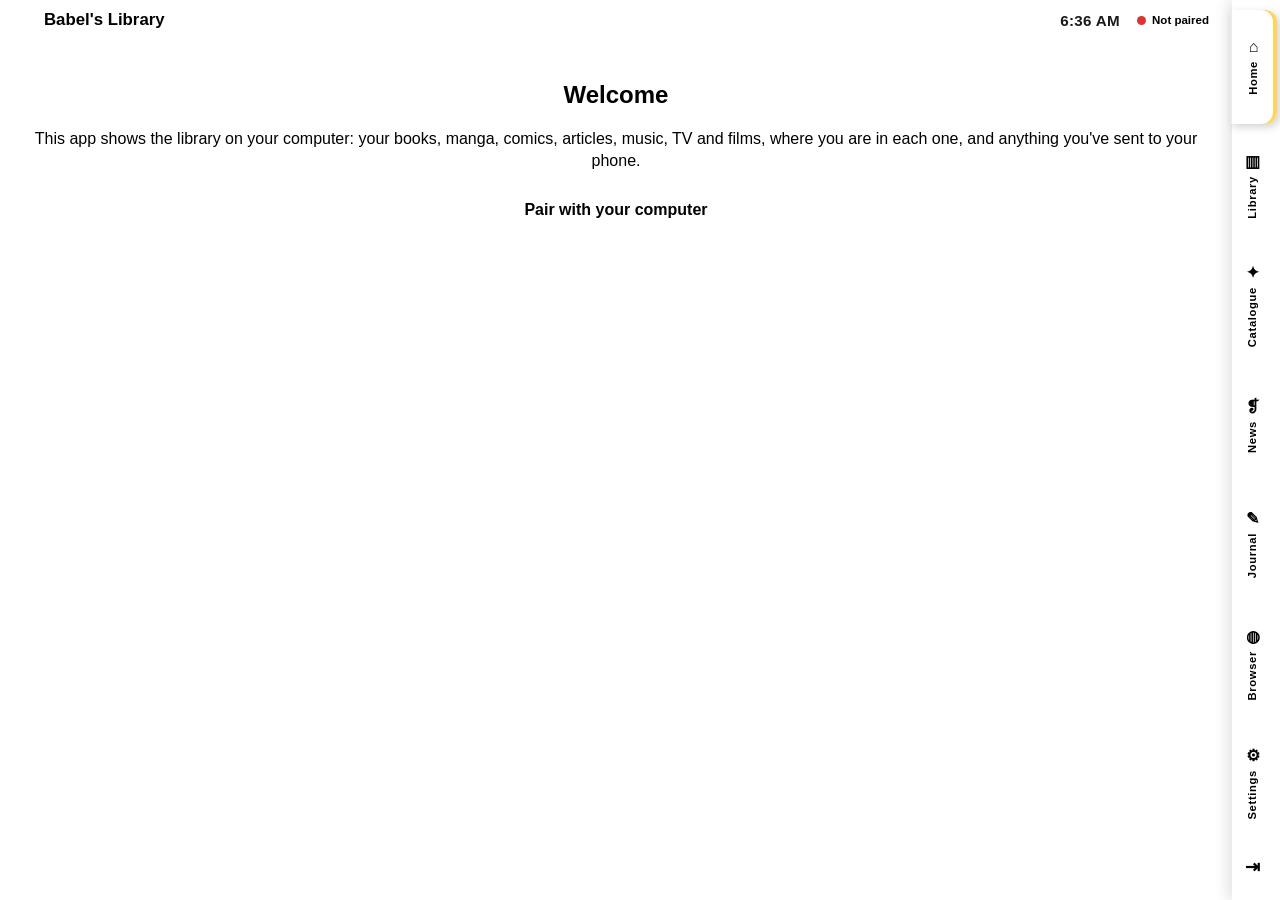
==== commit 1ef67fac: "Profiles that follow you to every device (own places, notes, journal, Bulletin; "Only me" hides item" ====
--- a/web/index.html
+++ b/web/index.html
@@ -39,6 +39,8 @@
 <script src="vendor/epub.min.js"></script>
 <script src="vendor/pdf.min.js"></script>
 <script src="js/app.js"></script>
+<script src="js/online.js"></script>
+<script src="js/jukebox.js"></script>
 <script src="js/dictate.js"></script>
 <script src="js/journal.js"></script>
 <script src="js/catalogue.js"></script>
--- a/web/css/app.css
+++ b/web/css/app.css
@@ -500,8 +500,8 @@
 .tabs-off[data-nav=folders] .tabs{transform:translateX(110%);box-shadow:none}
 .tabs-off[data-nav=folders] .top,.tabs-off[data-nav=folders] main{margin-right:0}
 .tabs-off[data-nav=drawer] .top{display:none}
-.tabs-off .nav-nub{display:flex;flex-direction:column;align-items:center;justify-content:center;gap:2px;position:fixed;right:0;top:calc(50% - 34px);z-index:16;width:30px;height:68px;
-  padding:0;border:2px solid var(--line);border-right:0;border-radius:14px 0 0 14px;background:var(--accent);color:var(--accent-ink,#fff);opacity:.9;
+.tabs-off .nav-nub{display:flex;flex-direction:column;align-items:center;justify-content:center;gap:2px;position:fixed;right:0;top:calc(var(--nub-y,50%) - 34px);z-index:16;width:30px;height:68px;
+  padding:0;border:2px solid var(--line);border-right:0;border-radius:14px 0 0 14px;background:var(--accent);color:var(--accent-ink,#fff);opacity:.72;touch-action:none;
   box-shadow:-3px 3px 10px rgba(0,0,0,.25);animation:nub-in .3s ease}
 .nav-nub i{font-style:normal;font-size:.9rem;line-height:1;opacity:.8}.nav-nub b{font-size:.95rem;line-height:1}
 @keyframes nub-in{from{transform:translateX(100%)}}
@@ -1005,4 +1005,209 @@
 .prof-who small{color:var(--ink-soft);font-size:.72rem}
 .prof-add{display:flex;gap:8px}
 .prof-add input{flex:1;min-width:0}
-.prof-add .btn{flex:none;white-space:nowrap}+.prof-add .btn{flex:none;white-space:nowrap}
+/* ---- the reader's tools (as on the computer): contents, bookmark, pin, notes, layout, listen */
+.r-bar .r-back{font-size:1.5rem;padding:0 8px 2px}
+.r-tools{flex:none;display:flex;gap:2px}
+.r-tools button{min-width:34px;height:34px;padding:0 6px;border-radius:10px;font:700 .95rem/1 var(--font-ui,sans-serif);display:inline-flex;align-items:center;justify-content:center;gap:2px}
+.r-tools button.on{background:rgba(255,255,255,.22);box-shadow:inset 0 0 0 2px rgba(255,255,255,.45)}
+.r-tools button i{font:800 .62rem var(--font-ui,sans-serif);font-style:normal;color:#ffd84d}
+.r-bar .r-clock{display:none}
+@media (min-width:520px){.r-bar .r-clock{display:block}}
+.reader.pin-mode .r-stage{cursor:crosshair}
+.reader.pin-mode .r-bar::after{content:"📍 Tap where the pin goes";position:absolute;left:50%;top:100%;transform:translateX(-50%);margin-top:6px;padding:5px 12px;border-radius:999px;background:#ffd84d;color:#111;font:800 .8rem var(--font-ui,sans-serif);white-space:nowrap}
+.reader.pin-mode.calm .r-bar{transform:none}
+#rAb{margin-left:auto;font-weight:800;white-space:nowrap;cursor:pointer}
+/* pages: one, or two side by side */
+.pspread,.cspread{display:flex;align-items:center;justify-content:center;gap:4px;max-width:100%;max-height:100%}
+.r-stage.fitw .pspread,.r-stage.fitw .cspread{align-items:flex-start}
+.cspread.two .cp{max-width:50%}
+.cp{position:relative;display:flex;max-height:100%;max-width:100%}
+.cp img.pg{max-width:100%;max-height:100%}
+.r-stage.scroll .cp{width:100%;height:100%}
+.r-stage.scroll .cp img.pg{width:100%;height:100%;object-fit:contain}
+.cp.bm::after,.bm-flag{content:"";position:absolute;top:0;right:14px;width:18px;height:30px;background:#ff4d6d;clip-path:polygon(0 0,100% 0,100% 100%,50% 78%,0 100%);z-index:4;pointer-events:none}
+.pp{position:relative;flex:none;background:#fff;overflow:hidden}
+.pp canvas{position:absolute;inset:0;width:100%!important;height:100%!important;max-width:none;max-height:none}
+.pgh .pp{width:100%!important;height:100%!important}
+.hl-layer,.pin-layer,.tts-layer{position:absolute;inset:0;pointer-events:none;z-index:3}
+.hl-layer .hl{position:absolute;mix-blend-mode:multiply;opacity:.55;border-radius:2px;pointer-events:auto}
+.hl-layer .hl.on{opacity:.85;outline:2px solid rgba(0,0,0,.35)}
+.tts-layer i{position:absolute;background:rgba(255,210,64,.45);mix-blend-mode:multiply;border-radius:2px}
+.pin-layer .pin{position:absolute;width:30px;height:30px;margin:-32px 0 0 -15px;border-radius:50% 50% 50% 0;transform:rotate(-45deg);border:2px solid rgba(0,0,0,.65);background:var(--pin);box-shadow:0 2px 8px rgba(0,0,0,.45);pointer-events:auto;padding:0;touch-action:none}
+.pin-layer .pin span{display:inline-block;transform:rotate(45deg);font:800 12px/26px sans-serif;color:#111}
+.pin-layer .pin.on{outline:3px solid #fff}
+.pz{position:absolute;right:8px;bottom:8px;z-index:4;width:36px;height:36px;border-radius:50%;border:0;background:rgba(0,0,0,.45);color:#fff;font-size:1.05rem;opacity:.75}
+.reader.calm .pz{opacity:0;pointer-events:none}
+.r-stage.scroll .pz{display:none}
+/* the text of a PDF page, laid invisibly over the picture so it can be selected (pdf.js) */
+.textLayer{position:absolute;text-align:initial;inset:0;overflow:hidden;opacity:1;line-height:1;-webkit-text-size-adjust:none;text-size-adjust:none;forced-color-adjust:none;transform-origin:0 0;z-index:2}
+.textLayer :is(span,br){color:transparent;position:absolute;white-space:pre;cursor:text;transform-origin:0% 0%}
+.textLayer span.markedContent{top:0;height:0}
+.textLayer ::selection{background:rgba(0,90,255,.3)}
+.textLayer br::selection{background:transparent}
+.textLayer .endOfContent{display:block;position:absolute;inset:100% 0 0;z-index:-1;cursor:default;user-select:none}
+.textLayer .endOfContent.active{top:0}
+.reader .r-stage{user-select:text;-webkit-user-select:text}
+/* the colours for selected text */
+.r-pop{position:fixed;z-index:60;display:flex;align-items:center;gap:8px;padding:8px 10px;border-radius:999px;background:#222;box-shadow:0 8px 24px rgba(0,0,0,.5)}
+.r-pop button{width:30px;height:30px;border-radius:50%;border:2px solid rgba(255,255,255,.7);padding:0}
+.r-pop .r-pop-note{width:auto;padding:0 12px;border-radius:999px;background:#fff;color:#111;font:800 .82rem var(--font-ui,sans-serif);border:0}
+/* sheets from the bottom: notes, contents, layout */
+.r-sheet{position:absolute;left:0;right:0;bottom:0;z-index:50;max-height:78%;display:flex;flex-direction:column;background:var(--surface);color:var(--ink);border-radius:18px 18px 0 0;box-shadow:0 -12px 34px rgba(0,0,0,.45);padding-bottom:env(safe-area-inset-bottom);animation:kaUp .22s ease-out}
+.rs-grip{flex:none;width:44px;height:5px;margin:8px auto 2px;border-radius:3px;background:color-mix(in srgb,var(--ink) 25%,transparent)}
+.rs-head{flex:none;display:flex;align-items:center;gap:8px;padding:6px 14px 10px;border-bottom:1px solid var(--line)}
+.rs-head b{flex:1;font-size:1.05rem}
+.rs-body{flex:1;overflow-y:auto;padding:10px 14px 18px;-webkit-overflow-scrolling:touch}
+.rs-body h4{margin:12px 0 6px;font-size:.78rem;letter-spacing:.12em;text-transform:uppercase;color:var(--ink-soft)}
+.rs-body .hint{color:var(--ink-soft)}
+.rn{border:1px solid var(--line);border-left:6px solid var(--hl);border-radius:12px;padding:10px;margin-bottom:10px;background:color-mix(in srgb,var(--hl) 10%,var(--surface))}
+.rn.on{box-shadow:0 0 0 2px var(--accent)}
+.rn-top{display:flex;align-items:center;gap:8px}
+.rn-top small{flex:1;color:var(--ink-soft);font-weight:700}
+.rn-colors{display:flex;gap:6px}
+.rn-colors button{width:22px;height:22px;border-radius:50%;border:2px solid transparent;padding:0}
+.rn-colors button.on{border-color:var(--ink)}
+.rn-del{border:0;background:none;font-size:1rem;padding:2px 4px}
+.rn blockquote{margin:8px 0;padding:6px 10px;border-radius:8px;background:color-mix(in srgb,var(--hl) 35%,transparent);font-style:italic;line-height:1.4;max-height:7.5em;overflow:hidden}
+.rn-go{border:0;background:none;color:var(--accent);font-weight:800;padding:6px 0}
+.rn-title{margin:6px 0;font-weight:800}
+.rn-noterow{display:flex;gap:6px;align-items:flex-start}
+.rn-note{flex:1;width:100%;font:inherit;color:var(--ink);background:var(--field-bg,var(--surface));border:var(--field-border,2px solid var(--line));border-radius:var(--radius-sm,8px);padding:8px 10px;resize:vertical}
+.rn-noterow .mic{flex:none;width:40px;height:40px;border-radius:50%;border:var(--btn-border,1px solid var(--line));background:var(--surface);font-size:1.05rem}
+.rn-noterow .mic.rec{background:#e03131;color:#fff}
+.rs-undo{margin-right:4px}
+.toc-tree{display:flex;flex-direction:column}
+.toc-row{display:flex;gap:8px;align-items:center;text-align:left;border:0;border-bottom:1px solid color-mix(in srgb,var(--line) 60%,transparent);background:none;color:var(--ink);padding:10px 4px 10px calc(4px + var(--d,0) * 16px);font:600 .95rem var(--font-body,sans-serif)}
+.toc-row.on{color:var(--accent);font-weight:800}
+.toc-row.bm{border-left:5px solid var(--bm);padding-left:10px}
+.toc-row.off{opacity:.45}
+.toc-row .ep-c{flex:none;font:800 .75rem var(--font-ui,sans-serif);color:var(--ink-soft);min-width:66px}
+.toc-row .ep-t{flex:1}
+.toc-go{display:flex;gap:8px;margin-bottom:10px}
+.toc-go input{flex:1}
+.toc-pages{display:grid;grid-template-columns:repeat(auto-fill,minmax(46px,1fr));gap:6px}
+.toc-pg{padding:8px 0;border-radius:8px;border:1px solid var(--line);background:var(--surface);color:var(--ink);font:700 .85rem var(--font-ui,sans-serif)}
+.toc-pg.on{background:var(--accent);color:var(--accent-ink,#fff);border-color:var(--accent)}
+.vs-modes{display:grid;grid-template-columns:repeat(3,1fr);gap:8px}
+.vs-mode{display:flex;flex-direction:column;gap:3px;padding:12px 8px;border-radius:12px;border:var(--btn-border,1px solid var(--line));background:var(--surface);color:var(--ink);text-align:center}
+.vs-mode small{color:var(--ink-soft);font-size:.7rem;line-height:1.25}
+.vs-mode.on{border-color:var(--accent);box-shadow:0 0 0 2px var(--accent)}
+.vs-row{display:flex;align-items:center;gap:10px;margin-top:14px;font-weight:700}
+.vs-row input[type=range]{flex:1;padding:0;border:0;background:none}
+.vs-row.check input{width:22px;height:22px}
+.vs-list{display:flex;flex-wrap:wrap;gap:8px}
+.vs-opt{padding:8px 14px;border-radius:999px;border:var(--btn-border,1px solid var(--line));background:var(--surface);color:var(--ink);font-weight:700}
+.vs-opt.on{background:var(--accent);color:var(--accent-ink,#fff);border-color:var(--accent)}
+/* zoom: a page or picture full screen */
+.r-light{position:absolute;inset:0;z-index:70;background:rgba(0,0,0,.94);display:flex;align-items:center;justify-content:center;overflow:hidden;touch-action:none}
+.r-light img{max-width:100%;max-height:100%;transform-origin:center;transition:transform .05s;user-select:none;-webkit-user-drag:none}
+.lb-x{position:absolute;top:calc(12px + var(--cut,0px));right:12px;width:42px;height:42px;border-radius:50%;border:0;background:rgba(255,255,255,.18);color:#fff;font-size:1.2rem}
+.lb-cap{position:absolute;left:12px;right:12px;bottom:calc(14px + env(safe-area-inset-bottom));text-align:center;color:#ddd;font-size:.85rem}
+/* TV: up next */
+.up-next{position:absolute;right:12px;bottom:84px;z-index:5;display:flex;flex-direction:column;gap:4px;max-width:280px;padding:12px 14px;border-radius:14px;background:rgba(20,20,20,.92);color:#fff;box-shadow:0 8px 24px rgba(0,0,0,.5)}
+.up-next small{text-transform:uppercase;letter-spacing:.14em;font-size:.65rem;color:#aaa}
+.up-next .un-c{font-size:.8rem;color:#ccc}
+.up-next .btns{display:flex;gap:6px;margin-top:4px}
+.r-media::cue{background:rgba(0,0,0,.65);font-size:1.05em}
+/* the Browser tab: the page left open in the browser */
+.bw-resume{display:flex;align-items:center;gap:12px;width:100%;margin:6px 0 14px;padding:12px 14px;text-align:left;border-radius:var(--radius,16px);border:var(--card-border,2px solid var(--line));background:color-mix(in srgb,var(--accent) 14%,var(--surface));color:var(--ink);box-shadow:var(--btn-shadow,0 6px 16px rgba(0,0,0,.18))}
+.bw-resume-ic{flex:none;display:grid;place-items:center;width:42px;height:42px;border-radius:50%;background:var(--accent);color:var(--accent-ink,#fff);font:900 1.3rem/1 var(--font-ui,sans-serif)}
+.bw-resume .t{display:flex;flex-direction:column;min-width:0}
+.bw-resume small{font:800 .66rem var(--font-ui,sans-serif);letter-spacing:.12em;text-transform:uppercase;color:var(--ink-soft)}
+.bw-resume b{white-space:nowrap;overflow:hidden;text-overflow:ellipsis}
+.bw-resume em{font-style:normal;font-size:.74rem;color:var(--ink-soft);white-space:nowrap;overflow:hidden;text-overflow:ellipsis}
+/* the Browser tab while a page is open: the browser itself is laid over this space */
+.bw-hole{position:absolute;inset:0;background:var(--bg)}
+/* the video's skip buttons: over the picture, only while the bars are showing (a tap on the video), not taking room */
+.v-skips{position:absolute;left:0;right:0;bottom:calc(64px + env(safe-area-inset-bottom));z-index:4;padding:6px;transition:opacity .2s}
+.reader.calm .v-skips{opacity:0;pointer-events:none}
+.v-skip{background:rgba(0,0,0,.55)}
+
+/* e-reader mode (Settings → Look): for e-ink screens. Nothing moves (every animation and transition is a smear of
+   ghosting there), no shadows, blurs or gradients, and the reader is plain black on white */
+html.eink *,html.eink *::before,html.eink *::after{animation:none!important;transition:none!important;box-shadow:none!important;text-shadow:none!important;backdrop-filter:none!important;filter:none!important}
+html.eink{--bg:#fff;--surface:#fff;--ink:#000;--ink-soft:#333;--line:#000;--accent:#000;--accent-ink:#fff;--accent2:#000;--hl-yellow:#ddd;--hl-green:#bbb;--hl-blue:#999;--hl-pink:#777}
+html.eink body,html.eink .top,html.eink .tabs,html.eink .panel,html.eink .sheet{background:#fff!important;color:#000!important;background-image:none!important}
+html.eink .reader{background:#fff;color:#000}
+html.eink .r-bar,html.eink .r-foot{background:#fff;color:#000;border-bottom:1px solid #000}
+html.eink .r-bar button,html.eink .r-foot{color:#000}
+html.eink .ss-bg,html.eink .btm-bg,html.eink .btm-sheen,html.eink .hw-swap-disc{display:none!important}
+/* while a web page shows on the Browser tab, the app behind it stops animating (it only costs the video smoothness) */
+html.bw-on *,html.bw-on *::before,html.bw-on *::after{animation-play-state:paused!important}
+
+/* the journal's two notebooks */
+.j-books{display:flex;gap:0;margin:0 0 10px;border-radius:12px;overflow:hidden;border:1px solid var(--line,rgba(127,127,127,.3))}
+.j-books button{flex:1;padding:10px 6px;border:0;background:none;color:inherit;font:inherit;font-weight:600}
+.j-books button.on{background:var(--accent,#c96);color:var(--on-accent,#fff)}
+.j-wsub{margin:0 2px 10px}
+
+/* a series in the deck: one card with the rest of its volumes peeking out behind */
+.pc.stack{box-shadow:5px -5px 0 -1px var(--card-2,#ece6d8),5px -5px 0 0 rgba(0,0,0,.18),10px -10px 0 -1px var(--card-3,#e2dac8),10px -10px 0 0 rgba(0,0,0,.14),0 6px 16px rgba(0,0,0,.25)}
+.series-shelf{display:grid;grid-template-columns:repeat(auto-fill,minmax(100px,1fr));gap:12px}
+.series-shelf .card{width:auto}
+.series-shelf .card.seen{opacity:.7}
+
+/* ---------------- music: the jukebox ---------------- */
+.jukebox{position:relative;margin:8px 0 90px;padding:0 10px 18px;border-radius:120px 120px 18px 18px;background:linear-gradient(#7a3b1d,#4a1f0e);box-shadow:inset 0 0 0 6px #c99a3b,inset 0 0 0 10px #5a2812,0 10px 30px rgba(0,0,0,.35);color:#fff3d6}
+.jx-arch{position:relative;text-align:center;padding:34px 10px 10px}
+.jx-neon{position:absolute;left:18px;right:18px;top:12px;height:60px;border-radius:90px 90px 0 0;border:5px solid #ff4f8b;border-bottom:0;box-shadow:0 0 10px #ff4f8b,inset 0 0 10px #ff4f8b;animation:jxhue 6s linear infinite}
+@keyframes jxhue{to{filter:hue-rotate(360deg)}}
+.jx-arch b{display:block;font:900 1.9rem/1 Georgia,serif;letter-spacing:.2em;color:#ffd98a;text-shadow:0 0 10px #ff9d3b}
+.jx-arch small{letter-spacing:.35em;font-size:.62rem;opacity:.85}
+.jx-window{display:flex;align-items:center;gap:10px;margin:8px 4px;padding:10px;border-radius:14px;background:radial-gradient(#2a1a10,#120a06);box-shadow:inset 0 0 0 3px #c99a3b,inset 0 0 18px rgba(255,200,120,.25);min-height:72px;flex-wrap:wrap}
+.jx-idle{width:100%;text-align:center;opacity:.8;font-style:italic}
+.jx-rec{flex:0 0 56px;height:56px;border-radius:50%;background:repeating-radial-gradient(#111 0 2px,#222 2px 4px);display:grid;place-items:center;overflow:hidden;box-shadow:0 0 0 2px #000}
+.jx-rec .cov{width:24px;height:24px;border-radius:50%;overflow:hidden}
+.jx-rec.spin,.jx-bigrec.spin{animation:jxspin 2.4s linear infinite}
+@keyframes jxspin{to{transform:rotate(360deg)}}
+.jx-np{flex:1;min-width:120px;display:flex;flex-direction:column}
+.jx-np small{opacity:.75;font-size:.7rem;letter-spacing:.06em}
+.jx-mini{display:flex;gap:2px;width:100%;justify-content:center}
+.jx-b{background:none;border:0;color:inherit;font-size:1.25rem;width:44px;height:44px;border-radius:50%;cursor:pointer}
+.jx-b.on{color:#ffd23f;text-shadow:0 0 8px #ffb000}
+.jx-b.jx-play{background:#ffd98a;color:#4a1f0e;font-size:1.1rem}
+.jx-dial{display:flex;gap:8px;justify-content:center;margin:6px 0 10px}
+.jx-dial .btn{background:#c99a3b;color:#2b1206;border:0}
+.jx-cards{background:#f7ecd2;color:#2b1206;border-radius:10px;padding:8px;box-shadow:inset 0 0 0 3px #c99a3b}
+.jx-row{margin-bottom:6px}
+.jx-rowname{display:flex;gap:8px;align-items:center;font-weight:700;font-size:.8rem;text-transform:uppercase;letter-spacing:.08em;padding:6px 4px}
+.jx-rowname b{display:grid;place-items:center;width:24px;height:24px;border-radius:50%;background:#b8321b;color:#fff}
+.jx-strip{display:flex;align-items:center;gap:10px;width:100%;text-align:left;border:0;margin:0 0 5px;padding:6px 8px;border-radius:6px;background:#fffaf0;color:inherit;border-left:6px solid #b8321b;box-shadow:0 1px 0 rgba(0,0,0,.15);font:inherit}
+.jx-code{font:700 .8rem ui-monospace,monospace;color:#b8321b;min-width:30px}
+.jx-art{flex:0 0 46px;height:46px;border-radius:4px;overflow:hidden;background:#222}
+.jx-art.big{flex-basis:120px;width:120px;height:120px}
+.jx-art .cov{width:100%;height:100%}
+.jx-vinyl{display:block;width:100%;height:100%;background:repeating-radial-gradient(#111 0 2px,#262626 2px 4px)}
+.jx-t{flex:1;min-width:0;display:flex;flex-direction:column}
+.jx-t b{white-space:nowrap;overflow:hidden;text-overflow:ellipsis}
+.jx-t small{opacity:.7;font-size:.75rem}
+.jx-go{width:36px;height:36px;border-radius:50%;display:grid;place-items:center;background:#b8321b;color:#fff;font-size:.9rem;flex:0 0 36px}
+.jx-grille{height:38px;margin-top:12px;border-radius:8px;background:repeating-linear-gradient(90deg,#c99a3b 0 4px,#3a180a 4px 10px)}
+.jx-ahead{display:flex;gap:14px;align-items:flex-start}
+.jx-tracks,.jx-queue{list-style:none;padding:0;margin:12px 0}
+.jx-tracks li,.jx-queue li{display:flex;align-items:center;gap:4px;border-bottom:1px solid var(--line,rgba(127,127,127,.25))}
+.jx-tracks li.off{opacity:.45}
+.jx-trk,.jx-qgo{flex:1;display:flex;gap:10px;align-items:center;padding:10px 4px;background:none;border:0;color:inherit;font:inherit;text-align:left}
+.jx-qgo{flex-direction:column;align-items:flex-start;gap:0}
+.jx-qgo small{opacity:.7}
+.jx-trk .tn{width:24px;opacity:.6}.jx-trk .tt{flex:1}.jx-trk .td{opacity:.6;font-size:.85rem}
+.jx-q{background:none;border:0;color:inherit;width:36px;height:36px;font-size:1rem}
+.jx-now{text-align:center}
+.jx-bigrec{position:relative;width:min(70vw,280px);aspect-ratio:1;margin:10px auto 14px;border-radius:50%;background:repeating-radial-gradient(#0b0b0b 0 2px,#202020 2px 4px);display:grid;place-items:center;box-shadow:0 10px 30px rgba(0,0,0,.4)}
+.jx-bigrec .cov{width:40%;height:40%;border-radius:50%;overflow:hidden}
+.jx-bigrec i{position:absolute;width:10px;height:10px;border-radius:50%;background:#ddd}
+#jxSeek{width:100%}
+.jx-times{display:flex;justify-content:space-between;font-size:.8rem;opacity:.7}
+.jx-ctl{display:flex;justify-content:center;gap:6px;margin:8px 0 14px}
+.jx-ctl .jx-b{width:52px;height:52px}
+.jx-qh{display:flex;justify-content:space-between;align-items:center;text-align:left}
+.jx-bar{position:fixed;left:8px;right:8px;bottom:calc(8px + env(safe-area-inset-bottom));z-index:60;display:flex;align-items:center;gap:2px;padding:6px 8px;border-radius:14px;background:linear-gradient(#5a2812,#3a180a);color:#fff3d6;box-shadow:0 6px 20px rgba(0,0,0,.35),inset 0 0 0 2px #c99a3b;overflow:hidden}
+.jx-barinfo{flex:1;min-width:0;display:flex;align-items:center;gap:8px;background:none;border:0;color:inherit;font:inherit;text-align:left}
+.jx-barinfo .cov,.jx-barinfo .jx-vinyl{width:38px;height:38px;flex:0 0 38px;border-radius:4px;overflow:hidden}
+.jx-barinfo span{display:flex;flex-direction:column;min-width:0}
+.jx-barinfo b{white-space:nowrap;overflow:hidden;text-overflow:ellipsis}
+.jx-barinfo small{opacity:.75;font-size:.72rem}
+.jx-barfill{position:absolute;left:0;bottom:0;height:3px;background:#ffd23f;width:0}
+body.has-jx #view{padding-bottom:84px}
+html.eink .jx-rec.spin,html.eink .jx-bigrec.spin,html.eink .jx-neon{animation:none}
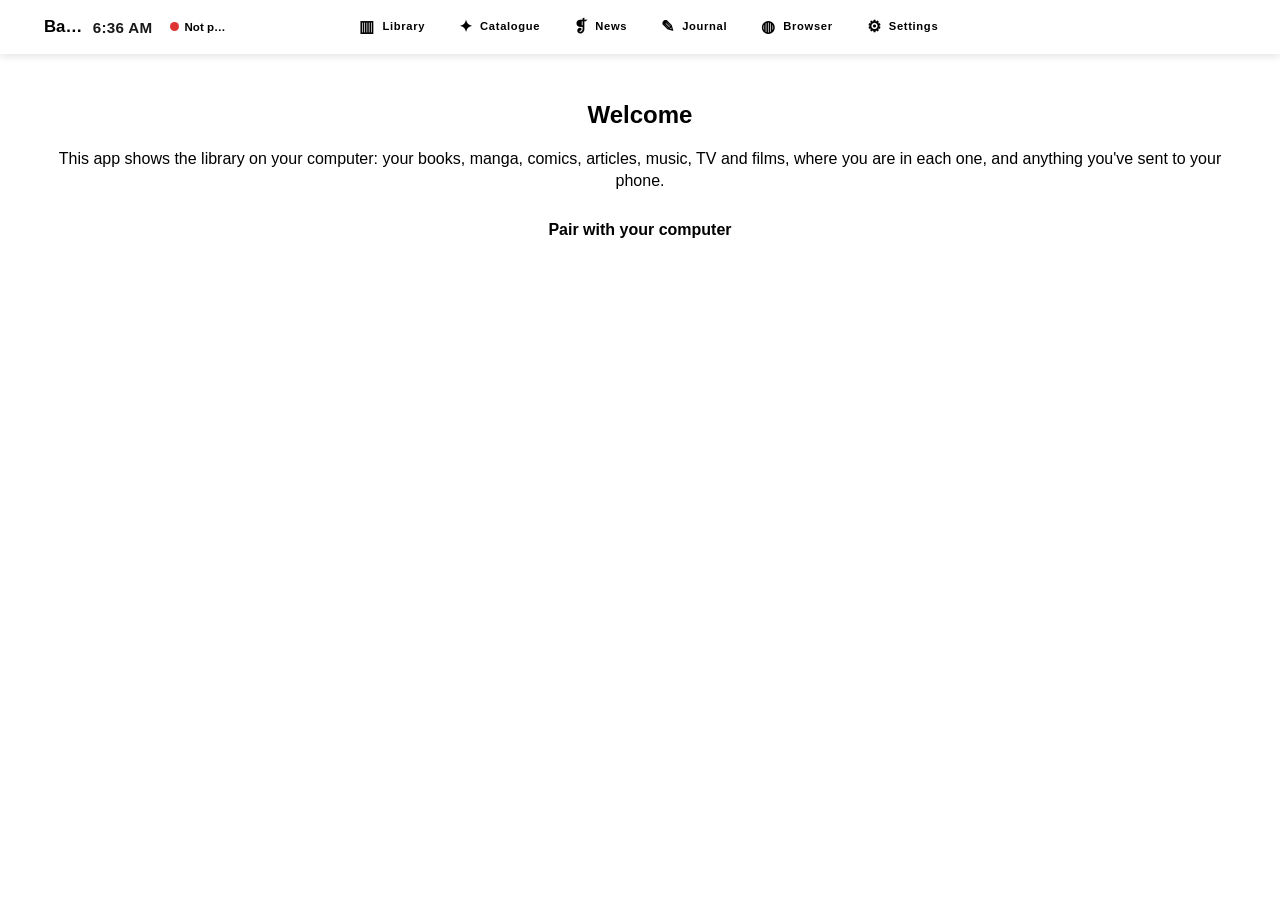
==== commit d7dfd086: "Phones: song downloads from an album work again; one- and two-page EPUB reading turns with taps on i" ====
--- a/web/index.html
+++ b/web/index.html
@@ -7,6 +7,7 @@
 <link rel="stylesheet" href="css/fonts.css">
 <link rel="stylesheet" href="css/themes.css">
 <link rel="stylesheet" href="css/app.css">
+<link rel="stylesheet" href="css/layouts.css">
 </head>
 <body>
 <header class="top">
@@ -46,5 +47,7 @@
 <script src="js/catalogue.js"></script>
 <script src="js/news.js"></script>
 <script src="js/readers.js"></script>
+<script src="js/pagekeys.js"></script>
+<script src="js/layouts.js"></script>
 </body>
 </html>
--- a/web/css/app.css
+++ b/web/css/app.css
@@ -599,7 +599,7 @@
 .db-k i{font-style:normal;opacity:.75;margin-left:6px}
 .db-n{display:block;font-size:2.4rem;font-weight:600;margin-top:14px;line-height:1}
 .db-r{display:block;font-size:.8rem;opacity:.7;margin-top:6px}
-.pc{position:absolute;left:calc(100% - var(--w) - 7%);top:16%;width:var(--w);aspect-ratio:3/4.15;padding:12% 9% 0;border:0;border-radius:3px;
+.pc{position:absolute;left:calc(100% - var(--w) - 7%);top:16%;width:var(--w);aspect-ratio:3/4.15;padding:calc(var(--w) * .24) calc(var(--w) * .18) 0;border:0;border-radius:3px;
   display:flex;flex-direction:column;align-items:center;color:#2b2a27;text-align:center;font-family:"IBM Plex Mono",monospace;
   background:linear-gradient(160deg,#fbf9f2,#ece7da);box-shadow:0 1px 0 #d8d2c2,0 3px 0 -1px #e9e4d6,0 10px 22px rgba(0,0,0,.35);
   transform-origin:11% 6%;will-change:transform,opacity;-webkit-tap-highlight-color:transparent}
@@ -932,7 +932,7 @@
 [data-theme=wordtown] .btm-cover{background:linear-gradient(#bfe7ff 0 80%,#8fd17a 80%);border-bottom:4px solid #22304a;color:#22304a}
 [data-theme=wordtown] .btm-bg,[data-theme=wordtown] .btm-sheen{display:none}
 [data-theme=wordtown] .btm-cover::before{background:radial-gradient(circle at 84% 30%,#fff 0 30px,transparent 31px),radial-gradient(circle at 90% 26%,#fff 0 24px,transparent 25px),radial-gradient(circle at 10% 92%,#ffc93c 0 24px,transparent 25px)}
-[data-theme=wordtown] .btm-title b{color:#ff6b4a;-webkit-text-stroke:3px #22304a;text-shadow:5px 5px 0 #22304a;font-family:"Fredoka","Anton",sans-serif;font-weight:700;font-size:4.4rem}
+[data-theme=wordtown] .btm-title b{color:#ff6b4a;-webkit-text-stroke:6px #22304a;paint-order:stroke fill;text-shadow:5px 5px 0 #22304a;font-family:"Fredoka","Anton",sans-serif;font-weight:700;font-size:4.4rem}
 [data-theme=wordtown] .btm-ribbon{background:#ff8fc0;color:#22304a;border:3px solid #22304a;box-shadow:none}
 [data-theme=wordtown] .btm-hero .cov{border:3px solid #22304a;box-shadow:6px 6px 0 #22304a}
 [data-theme=wordtown] .btm-lines small{background:#4aa8ff;border:2px solid #22304a;color:#fff}
@@ -1208,6 +1208,113 @@
 .jx-barinfo span{display:flex;flex-direction:column;min-width:0}
 .jx-barinfo b{white-space:nowrap;overflow:hidden;text-overflow:ellipsis}
 .jx-barinfo small{opacity:.75;font-size:.72rem}
+.jx-bar .jx-stop{font-size:.9rem}
 .jx-barfill{position:absolute;left:0;bottom:0;height:3px;background:#ffd23f;width:0}
 body.has-jx #view{padding-bottom:84px}
 html.eink .jx-rec.spin,html.eink .jx-bigrec.spin,html.eink .jx-neon{animation:none}
+
+/* Settings → page-turn buttons */
+.pk-row{display:flex;flex-wrap:wrap;align-items:center;gap:6px;margin:8px 0}
+.pk-row>b{flex:0 0 100%;font-size:.85rem}
+.pk-row>span{display:flex;flex-wrap:wrap;gap:4px;flex:1}
+.pk-chip{display:inline-flex;align-items:center;gap:2px;padding:2px 4px 2px 9px;border-radius:999px;background:var(--surface);border:1px solid var(--line);font-size:.8rem}
+.pk-chip button{border:0;background:none;color:var(--ink-soft);padding:2px 5px;font-size:.75rem}
+.linkish{border:0;background:none;color:var(--accent);text-decoration:underline;padding:0;font:inherit}
+html.tabs-off .hw-swap{--tabs-w:0px!important}
+
+/* the Bulletin's dailies: Wikipedia's featured article (an encyclopedia page) and Wikiquote's quote of the day */
+.btm-tfa{background:repeating-linear-gradient(0deg,rgba(90,60,20,.05) 0 1px,transparent 1px 26px),#f3ead6;color:#2a2116}
+.btm-tfa header h3{font-family:"Libre Baskerville",Georgia,serif;font-weight:700;text-transform:none;letter-spacing:-.01em;font-size:1.9rem}
+.btm-tfa-page{font:400 .92rem/1.6 "Libre Baskerville",Georgia,serif}
+.btm-tfa-page::after{content:"";display:block;clear:both}
+.btm-tfa-page img{float:right;width:38%;margin:0 0 10px 14px;border:1px solid #c8b896;padding:3px;background:#fff;box-shadow:0 4px 12px rgba(60,40,10,.18)}
+.btm-tfa-page h4{margin:0;font:700 1.35rem/1.15 "Libre Baskerville",Georgia,serif;border-bottom:1px solid #a89770;padding-bottom:5px}
+.btm-tfa-page em{display:block;margin:5px 0 10px;opacity:.7;font-size:.85rem}
+.btm-tfa-page p::first-letter{float:left;font-size:3em;line-height:.85;padding:3px 6px 0 0;font-weight:700;color:#7a2c12}
+.btm-tfa-page .btn{margin-top:4px;color:#2a2116;background:#fffaf0;border-color:#a89770}
+.btm-qotd{background:radial-gradient(ellipse at 20% 0,rgba(255,200,120,.12),transparent 60%),#16131f;color:#f2eadb;padding-bottom:34px}
+.btm-qotd header h3{color:#ffd9a0}
+.btm-q{position:relative;margin:0;padding:6px 0 0 40px}
+.btm-q::before{content:"“";position:absolute;left:-4px;top:-18px;font:700 5rem/1 "Libre Baskerville",Georgia,serif;color:#ffb347;opacity:.8}
+.btm-q p{margin:0;font:italic 400 1.05rem/1.6 "Libre Baskerville",Georgia,serif}
+.btm-q cite{display:inline-block;margin-top:12px;font:800 .85rem "Nunito",sans-serif;font-style:normal;letter-spacing:.06em;color:#ffb347}
+[data-theme=wordtown] .btm-tfa{background:#fff;color:#22304a}
+[data-theme=wordtown] .btm-qotd{background:#4aa8ff;color:#22304a}
+[data-theme=wordtown] .btm-qotd header h3,[data-theme=wordtown] .btm-q cite{color:#fff}
+[data-theme=gruvbox] .btm-tfa{background:#32302f;color:#ebdbb2}
+[data-theme=gruvbox] .btm-tfa-page img{border-color:#504945;background:#282828}
+[data-theme=gruvbox] .btm-tfa-page p::first-letter{color:#fe8019}
+[data-theme=gruvbox] .btm-tfa-page .btn{color:#ebdbb2;background:#282828;border-color:#504945}
+[data-theme=gruvbox] .btm-qotd{background:#1d2021}
+[data-theme=gruvbox] .btm-qotd header h3,[data-theme=gruvbox] .btm-q cite,[data-theme=gruvbox] .btm-q::before{color:#fabd2f}
+html.eink .btm-tfa,html.eink .btm-qotd{background:#fff!important;color:#000!important}
+html.eink .btm-q::before,html.eink .btm-q cite,html.eink .btm-qotd header h3,html.eink .btm-tfa-page p::first-letter{color:#000!important}
+.btm-q{margin-top:24px}
+
+/* a profile's PIN */
+.keep-ask .pin-field{display:flex;flex-direction:column;gap:4px;margin:0 0 10px}
+.keep-ask .pin-field input{font-size:1.1rem;padding:10px 12px;letter-spacing:.2em;width:100%;box-sizing:border-box}
+.only-me{align-items:center}
+.only-me span{display:flex;flex-direction:column;gap:2px}
+.only-me small{font-size:.8rem}
+
+/* getting more of a series */
+.sp-card{max-height:86vh;display:flex;flex-direction:column}
+.sp-quick{display:flex;gap:8px;margin:0 0 8px}
+.sp-list{overflow:auto;flex:1;min-height:0;margin:0 0 12px;display:grid;gap:4px}
+.sp-row{display:flex;align-items:center;gap:10px;padding:9px 8px;border-radius:var(--radius-sm,10px);border:var(--btn-border,1px solid var(--line))}
+.sp-row input{width:20px;height:20px;flex:none}
+.sp-row span{flex:1;min-width:0;overflow:hidden;text-overflow:ellipsis;white-space:nowrap}
+.sp-row small{color:var(--ink-soft);flex:none}
+.sp-row.first{border-color:var(--accent)}
+.bw-bpick .so{display:grid;place-items:center;width:100%;aspect-ratio:1.6;border-radius:8px;background:var(--surface);border:var(--btn-border,1px solid var(--line));font-style:normal;font-size:1.6rem}
+/* the closing mark, after the quote's last word */
+.btm-q p::after{content:"”";display:inline-block;margin-left:.08em;font:700 4rem/0 "Libre Baskerville",Georgia,serif;font-style:normal;color:#ffb347;opacity:.8;vertical-align:-.66em}
+[data-theme=gruvbox] .btm-q p::after{color:#fabd2f}
+html.eink .btm-q p::after{color:#000!important}
+
+/* choosing a journal entry's cover */
+.j-cpick .ka-card{max-height:90vh;display:flex;flex-direction:column}
+.j-cpick .ka-card.busy{opacity:.6;pointer-events:none}
+.j-cp-row{display:flex;gap:8px;margin:0 0 10px}
+.j-cp-row input{flex:1;min-width:0}
+.j-cp-grid{flex:1;min-height:140px;overflow:auto;margin:0 0 10px;display:grid;grid-template-columns:repeat(3,1fr);gap:8px;align-content:start}
+.j-cp-hit{display:flex;flex-direction:column;gap:3px;padding:4px;border:var(--btn-border,1px solid var(--line));border-radius:var(--radius-sm,10px);background:var(--surface);color:var(--ink);text-align:left}
+.j-cp-hit img{width:100%;aspect-ratio:2/3;object-fit:cover;border-radius:6px;background:#0002}
+.j-cp-hit b{font-size:.75rem;line-height:1.2;display:-webkit-box;-webkit-line-clamp:2;-webkit-box-orient:vertical;overflow:hidden}
+.j-cp-hit small{font-size:.65rem;color:var(--ink-soft);display:-webkit-box;-webkit-line-clamp:1;-webkit-box-orient:vertical;overflow:hidden}
+.j-head .btn.sm{margin-top:6px}
+
+/* tablets (an iPad, or a phone on its side): the phone's layout kept in proportion rather than stretched across the
+   whole width — the library's deck and the Bulletin's photo at a phone-like size, the catalogue in more columns */
+@media (min-width:700px){
+  .deck{--h:min(60vh,600px);max-width:640px;margin-left:auto;margin-right:auto}
+  .btm-potd{max-width:560px;margin-left:auto;margin-right:auto}
+  .ct-grid{grid-template-columns:repeat(auto-fill,minmax(170px,1fr));gap:18px 16px}
+}
+
+/* the readers' dictionary */
+.r-dict{z-index:70}
+.r-dict .ka-card{max-height:70vh;display:flex;flex-direction:column}
+.rd-head{display:flex;align-items:center;justify-content:space-between;margin-bottom:6px}
+.rd-head b{font:700 1.35rem "Libre Baskerville",Georgia,serif}
+.rd-body{overflow:auto;margin:0 0 12px}
+.rd-body section{margin:8px 0}
+.rd-body em{font:italic .85rem "Libre Baskerville",Georgia,serif;color:var(--accent)}
+.rd-body ol{margin:4px 0 0;padding-left:20px;font:400 .95rem/1.5 "Libre Baskerville",Georgia,serif}
+.rd-body li{margin:5px 0}
+.rd-body q{display:block;margin-top:2px;font-style:italic;color:var(--ink-soft);font-size:.85rem}
+
+/* the catalogue's More info: the series a book belongs to */
+.ct-ser-h{margin:18px 0 8px}
+.ct-ser-h small{font-weight:400;font-size:.75rem;color:var(--ink-soft);margin-left:4px}
+.ct-ser-row{display:flex;gap:10px;overflow-x:auto;padding:4px 2px 10px;scrollbar-width:none}
+.ct-ser-row::-webkit-scrollbar{display:none}
+.ct-ser-b{flex:0 0 92px;display:flex;flex-direction:column;gap:3px;padding:0;border:0;background:none;color:var(--ink);text-align:left}
+.ct-ser-c{position:relative;display:grid;place-items:center;width:92px;aspect-ratio:2/3;border-radius:6px;overflow:hidden;background:var(--surface);border:var(--btn-border,1px solid var(--line))}
+.ct-ser-c img{position:absolute;inset:0;width:100%;height:100%;object-fit:cover}
+.ct-ser-c i{padding:6px;font-size:.65rem;text-align:center;color:var(--ink-soft)}
+.ct-ser-b b{font-size:.7rem;line-height:1.2;display:-webkit-box;-webkit-line-clamp:2;-webkit-box-orient:vertical;overflow:hidden}
+.ct-ser-b small{font-size:.62rem;color:var(--ink-soft)}
+.ct-ser-b.here .ct-ser-c{outline:3px solid var(--accent);outline-offset:1px}
+.ct-ser-h .ct-ser-k{display:block;margin:0 0 2px;font-weight:800;font-size:.62rem;letter-spacing:.14em;text-transform:uppercase}
--- a/web/css/layouts.css
+++ b/web/css/layouts.css
@@ -0,0 +1,178 @@
+/* ===================================================== the library's layouts (js/layouts.js) */
+.lib-ctl:has(.ll-pick){grid-template-columns:1fr 1fr}
+.ll-pick select{width:100%}
+.ll h3{display:flex;align-items:baseline;gap:8px;margin:18px 2px 8px;font-size:1rem}
+.ll h3 small{font-weight:400;color:var(--ink-soft);font-size:.8rem}
+.ll button{font:inherit;color:inherit;text-align:left;cursor:pointer;-webkit-tap-highlight-color:transparent}
+.ll-bar{display:block;height:4px;border-radius:2px;background:color-mix(in srgb,var(--ink) 15%,transparent);overflow:hidden}
+.ll-bar i{display:block;height:100%;background:var(--accent)}
+.ll-n{position:absolute;right:4px;top:4px;padding:1px 6px;border-radius:99px;background:rgba(0,0,0,.72);color:#fff;font:800 .68rem var(--font-ui,sans-serif);font-style:normal}
+
+/* shelves: the computer's covers-on-shelves */
+.ll-grid{display:grid;grid-template-columns:repeat(auto-fill,minmax(104px,1fr));gap:16px 12px;padding:10px 6px 16px;border-bottom:6px solid color-mix(in srgb,var(--ink) 18%,transparent);box-shadow:0 8px 10px -8px rgba(0,0,0,.35)}
+.ll-card{position:relative;display:flex;flex-direction:column;gap:4px;padding:0;border:0;background:none}
+.ll-card .ll-cov{position:relative}
+.ll-card b{font-size:.78rem;line-height:1.25;display:-webkit-box;-webkit-line-clamp:2;-webkit-box-orient:vertical;overflow:hidden}
+.ll-card small{font-size:.66rem;color:var(--ink-soft);white-space:nowrap;overflow:hidden;text-overflow:ellipsis}
+.ll-card .ll-st{position:absolute;left:4px;top:4px;padding:1px 6px;border-radius:4px;background:var(--accent);color:var(--accent-ink,#fff);font:800 .6rem var(--font-ui,sans-serif);font-style:normal}
+.ll-card.st-done .ll-cov{opacity:.75}
+
+/* list */
+.ll-row{display:flex;align-items:center;gap:12px;width:100%;padding:8px;margin:0 0 6px;border:var(--btn-border,1px solid var(--line));border-radius:var(--radius-sm,10px);background:var(--surface)}
+.ll-row .ll-cov{flex:0 0 44px}
+.ll-row .ll-t{flex:1;min-width:0;display:flex;flex-direction:column;gap:2px}
+.ll-row .ll-t b{font-size:.9rem;white-space:nowrap;overflow:hidden;text-overflow:ellipsis}
+.ll-row .ll-t small{font-size:.72rem;color:var(--ink-soft);white-space:nowrap;overflow:hidden;text-overflow:ellipsis}
+.ll-row .ll-r{display:flex;flex-direction:column;align-items:flex-end;gap:2px;font-size:.68rem}
+.ll-row .ll-r em{font-style:normal;font-weight:800;color:var(--accent)}
+
+/* mosaic */
+.ll-mosaic{display:grid;grid-template-columns:repeat(auto-fill,minmax(74px,1fr));gap:4px;margin-top:10px}
+.ll-tile{position:relative;padding:0;border:0;background:none}
+.ll-tile .cov{border-radius:3px;box-shadow:none}
+.ll-tile .ll-bar{position:absolute;left:0;right:0;bottom:0;border-radius:0}
+.ll-tile.st-done{filter:saturate(.6)}
+
+/* inventory: a survival-game backpack */
+.ll-inv{margin-top:10px;padding:10px;border-radius:6px;background:linear-gradient(#2b2f2a,#1b1d1a);border:3px solid #5b5240;box-shadow:inset 0 0 0 2px #0e0f0d,0 6px 18px rgba(0,0,0,.4);color:#e8dfc4;font-family:"IBM Plex Mono",monospace}
+.inv-head{display:flex;gap:10px;align-items:baseline;padding:2px 4px 10px;border-bottom:1px solid #5b5240;margin-bottom:10px;font-size:.75rem}
+.inv-head b{font-size:1rem;letter-spacing:.2em;color:#f2c14e}
+.inv-gold{margin-left:auto;color:#f2c14e}
+.inv-grid{display:grid;grid-template-columns:repeat(auto-fill,minmax(70px,1fr));gap:6px}
+.inv-slot{position:relative;aspect-ratio:1;padding:6px;border:2px solid #3d3a30;border-radius:4px;background:radial-gradient(circle at 50% 40%,#3a3d36,#22241f);overflow:hidden}
+.inv-slot .cov{width:62%;margin:0 auto;box-shadow:0 2px 6px #000}
+.inv-slot.r-unc{border-color:#4caf50;box-shadow:inset 0 0 12px rgba(76,175,80,.4)}
+.inv-slot.r-rare{border-color:#3d8bff;box-shadow:inset 0 0 14px rgba(61,139,255,.5)}
+.inv-slot.r-leg{border-color:#f2a541;box-shadow:inset 0 0 18px rgba(242,165,65,.6),0 0 10px rgba(242,165,65,.35)}
+.inv-slot.r-junk{filter:grayscale(1);opacity:.6}
+.inv-q{position:absolute;right:3px;bottom:2px;font:700 .7rem "IBM Plex Mono",monospace;font-style:normal;color:#fff;text-shadow:0 1px 2px #000}
+.inv-tip{position:absolute;left:0;right:0;bottom:0;padding:2px 4px;background:rgba(0,0,0,.78);display:flex;flex-direction:column;font-size:.55rem;line-height:1.2;transform:translateY(100%);transition:transform .15s}
+.inv-tip b{white-space:nowrap;overflow:hidden;text-overflow:ellipsis}
+.inv-tip em{font-style:normal;color:#f2c14e}
+.inv-slot:hover .inv-tip,.inv-slot:focus .inv-tip,.inv-slot:active .inv-tip{transform:none}
+
+/* field guide: a red pocket encyclopedia */
+.ll-dex{margin-top:10px;padding:12px;border-radius:14px 14px 18px 18px;background:linear-gradient(#e3262f,#b51a22);border:3px solid #6e0f14;box-shadow:inset 0 -6px 0 #8f141b,0 8px 20px rgba(0,0,0,.35)}
+.dex-top{display:flex;align-items:center;gap:8px;padding:0 4px 10px}
+.dex-lens{width:34px;height:34px;border-radius:50%;background:radial-gradient(circle at 35% 35%,#c9f2ff,#2fa3e6 45%,#0f5a8f);border:4px solid #fff;box-shadow:0 0 0 2px #6e0f14}
+.dex-led{width:11px;height:11px;border-radius:50%;border:2px solid #6e0f14}
+.dex-led.r{background:#ff5a5a}.dex-led.y{background:#ffd84d}.dex-led.g{background:#5ad66b}
+.dex-screen{padding:8px;border-radius:8px;background:#e8f2d0;border:6px solid #dcdcdc;box-shadow:inset 0 0 0 2px #7b8a5e;color:#203018;font-family:"IBM Plex Mono",monospace;max-height:70vh;overflow:auto}
+.dex-count{display:flex;justify-content:space-between;padding:2px 4px 8px;font-size:.72rem;border-bottom:2px dashed #9fb07a;margin-bottom:6px}
+.dex-row{display:flex;align-items:center;gap:8px;width:100%;padding:4px 6px;border:0;border-radius:4px;background:none}
+.dex-row:nth-child(odd){background:rgba(123,138,94,.12)}
+.dex-no{flex:0 0 58px;font-size:.72rem;font-weight:700}
+.dex-spr{flex:0 0 26px}
+.dex-spr .cov{box-shadow:none;border-radius:2px}
+.dex-row:not(.caught) .dex-spr{filter:brightness(.15) contrast(1.5)}
+.dex-name{flex:1;min-width:0;font-size:.78rem;white-space:nowrap;overflow:hidden;text-overflow:ellipsis;text-transform:uppercase}
+.dex-ball{font-size:1rem;color:#c0262c}
+
+/* manga page: panels and screentone, read right to left */
+.ll-manga{direction:rtl;margin-top:10px;display:grid;grid-template-columns:repeat(6,1fr);grid-auto-rows:84px;grid-auto-flow:dense;gap:6px;padding:8px;background:#fff;border:2px solid #111;
+  background-image:radial-gradient(rgba(0,0,0,.13) 1px,transparent 1.4px);background-size:6px 6px}
+.mg-panel{position:relative;direction:ltr;padding:0;border:3px solid #111;background:#fff;overflow:hidden}
+.mg-panel .cov{position:absolute;inset:0;width:100%;height:100%;aspect-ratio:auto;border-radius:0;box-shadow:none;filter:grayscale(1) contrast(1.25)}
+.mg-panel.p0{grid-column:span 4;grid-row:span 3}.mg-panel.p1{grid-column:span 2;grid-row:span 2}.mg-panel.p2{grid-column:span 2;grid-row:span 2}
+.mg-panel.p3{grid-column:span 3;grid-row:span 2}.mg-panel.p4{grid-column:span 3;grid-row:span 2}.mg-panel.p5{grid-column:span 2;grid-row:span 3}.mg-panel.p6{grid-column:span 4;grid-row:span 2}
+.mg-panel:hover .cov,.mg-panel:active .cov{filter:none}
+.mg-bubble{position:absolute;left:8px;bottom:8px;max-width:78%;padding:6px 10px;border:2px solid #111;border-radius:50% / 40%;background:#fff;color:#111;font:800 .68rem/1.15 "Nunito",sans-serif;text-align:center;
+  display:-webkit-box;-webkit-line-clamp:3;-webkit-box-orient:vertical;overflow:hidden}
+.mg-fx{position:absolute;right:6px;top:4px;font:900 1.3rem sans-serif;color:#fff;-webkit-text-stroke:2px #111;transform:rotate(-8deg)}
+.mg-fx.done{color:#e8553a}
+
+/* RPG menu: blue windows and a pointing cursor */
+.ll-jrpg{margin-top:10px;font-family:"IBM Plex Mono",monospace;color:#fff}
+.rpg-win{border:3px solid #fff;border-radius:8px;background:linear-gradient(#2b4fd1,#0a1a6b);box-shadow:0 0 0 2px #0a1a6b,0 6px 16px rgba(0,0,0,.4);text-shadow:2px 2px 0 #000}
+.rpg-head{display:flex;gap:14px;padding:8px 14px;margin-bottom:8px;font-weight:700;letter-spacing:.12em}
+.rpg-gil{margin-left:auto;color:#ffe066}
+.rpg-list{padding:8px 6px;max-height:70vh;overflow:auto}
+.rpg-row{position:relative;display:grid;grid-template-columns:18px 30px 1fr auto;grid-template-rows:auto auto;column-gap:8px;align-items:center;width:100%;padding:6px;border:0;border-radius:4px;background:none;color:#fff}
+.rpg-cur{grid-row:span 2;opacity:0;transition:opacity .1s}
+.rpg-row:hover .rpg-cur,.rpg-row:focus .rpg-cur,.rpg-row:active .rpg-cur{opacity:1}
+.rpg-ic{grid-row:span 2}.rpg-ic .cov{box-shadow:0 0 0 2px #fff;border-radius:2px}
+.rpg-name{font-size:.82rem;white-space:nowrap;overflow:hidden;text-overflow:ellipsis}
+.rpg-lv{font-size:.72rem;color:#ffe066}
+.rpg-hp{grid-column:3 / span 2;height:6px;border:1px solid #fff;background:#0a1a6b}
+.rpg-hp i{display:block;height:100%;background:linear-gradient(90deg,#4cff8a,#20c060)}
+.rpg-x{position:absolute;right:10px;top:4px;font-size:.7rem}
+
+/* gacha: starred cards with a holo sweep */
+.ll-gacha{margin-top:10px}
+.gc-bar{display:flex;align-items:center;gap:10px;padding:10px 12px;border-radius:12px;background:linear-gradient(110deg,#ff6ec7,#7873f5 50%,#4adede);color:#fff;font:900 .78rem var(--font-ui,sans-serif);letter-spacing:.1em;text-shadow:0 1px 3px rgba(0,0,0,.4)}
+.gc-pull{margin-left:auto;padding:8px 14px;border:2px solid #fff;border-radius:99px;background:linear-gradient(#ffe066,#f2a541);color:#5a2a00;font:900 .8rem var(--font-ui,sans-serif);box-shadow:0 3px 0 #a5621a,0 0 16px rgba(255,224,102,.7);text-shadow:none}
+.gc-grid{display:grid;grid-template-columns:repeat(auto-fill,minmax(104px,1fr));gap:10px;margin-top:12px}
+.gc-card{position:relative;display:flex;flex-direction:column;align-items:center;gap:3px;padding:6px 6px 8px;border:3px solid #9aa0b5;border-radius:10px;background:linear-gradient(#3a3f55,#20243a);color:#fff;overflow:hidden}
+.gc-card.s3{border-color:#5aa9ff}.gc-card.s4{border-color:#c66bff;background:linear-gradient(#4a2a6b,#20143a)}
+.gc-card.s5{border-color:#ffcf40;background:linear-gradient(#6b4a10,#2a1c06);box-shadow:0 0 14px rgba(255,207,64,.5)}
+.gc-art{width:100%}
+.gc-holo{position:absolute;inset:0;pointer-events:none;background:linear-gradient(115deg,transparent 30%,rgba(255,255,255,.45) 45%,rgba(160,220,255,.35) 50%,transparent 65%);background-size:250% 100%;animation:gcHolo 3.5s linear infinite;mix-blend-mode:screen;opacity:0}
+.gc-card.s4 .gc-holo,.gc-card.s5 .gc-holo,.gc-card.pulled .gc-holo{opacity:1}
+@keyframes gcHolo{from{background-position:150% 0}to{background-position:-100% 0}}
+.gc-stars{color:#ffcf40;font-size:.72rem;letter-spacing:1px;text-shadow:0 0 4px rgba(255,200,0,.8)}
+.gc-card b{font-size:.68rem;line-height:1.2;text-align:center;display:-webkit-box;-webkit-line-clamp:2;-webkit-box-orient:vertical;overflow:hidden}
+.gc-card.pulled{animation:gcPull .9s ease-out;outline:4px solid #fff}
+@keyframes gcPull{0%{transform:scale(.6) rotate(-8deg);filter:brightness(4)}60%{transform:scale(1.12)}100%{transform:none;filter:none}}
+
+/* visual novel: centre stage and a dialogue box */
+.ll-vn{position:relative;margin-top:10px;height:min(68vh,620px);border-radius:12px;overflow:hidden;background:#111}
+.vn-bg{position:absolute;inset:-20px}
+.vn-bg .cov{width:100%;height:100%;aspect-ratio:auto;border-radius:0;filter:blur(18px) brightness(.55) saturate(1.3)}
+.vn-sprite{position:absolute;left:50%;top:6%;width:min(46%,240px);transform:translateX(-50%);filter:drop-shadow(0 10px 24px rgba(0,0,0,.6))}
+.vn-box{position:absolute;left:10px;right:10px;bottom:10px;padding:22px 14px 12px;border:2px solid rgba(255,255,255,.85);border-radius:12px;background:rgba(14,18,40,.88);color:#fff}
+.vn-name{position:absolute;left:14px;top:-14px;padding:3px 14px;border-radius:6px;background:#e8557a;font:800 .78rem var(--font-ui,sans-serif)}
+.vn-title{display:block;font-size:.95rem;margin-bottom:4px}
+.vn-box p{margin:0 0 10px;font-size:.85rem;line-height:1.5;color:#e6e8ff}
+.vn-choices{display:flex;gap:8px;flex-wrap:wrap}
+.vn-choices button{padding:7px 12px;border:1px solid rgba(255,255,255,.6);border-radius:8px;background:rgba(255,255,255,.1);color:#fff;font:700 .8rem var(--font-ui,sans-serif)}
+.vn-choices button:first-child{background:#e8557a;border-color:#e8557a}
+.vn-choices button:disabled{opacity:.35}
+.vn-n{position:absolute;right:12px;bottom:10px;font-size:.65rem;opacity:.6}
+
+/* world map: stages on a winding path */
+.ll-map{margin-top:10px}
+.wm-world{padding:10px;margin-bottom:12px;border-radius:14px;background:linear-gradient(#7fd3ff 0 55%,#79c95a 55%);border:3px solid #2b5a1f;box-shadow:0 5px 0 #2b5a1f}
+.ll-map .wm-world h3{margin:0 0 6px;padding:4px 10px;display:inline-flex;border-radius:8px;background:#fff;border:2px solid #222;color:#222;font:900 .85rem var(--font-ui,sans-serif);letter-spacing:.08em}
+.ll-map .wm-world h3 small{color:#555}
+.wm-path{position:relative;display:flex;gap:6px;overflow-x:auto;padding:14px 10px 18px;scrollbar-width:none;
+  background:repeating-linear-gradient(90deg,#f6e3a8 0 10px,transparent 10px 18px) 0 62%/100% 6px no-repeat}
+.wm-path::-webkit-scrollbar{display:none}
+.wm-node{position:relative;flex:0 0 86px;display:flex;flex-direction:column;align-items:center;gap:2px;padding:0;border:0;background:none;color:#1d2a10}
+.ll .wm-node{text-align:center}
+.wm-node.dn{margin-top:30px}
+.wm-cov{width:62px;height:62px;border-radius:50%;overflow:hidden;border:4px solid #fff;box-shadow:0 0 0 3px #222,0 4px 0 3px #222}
+.wm-cov .cov{width:100%;height:100%;aspect-ratio:auto;border-radius:0;box-shadow:none}
+.wm-node.done .wm-cov{border-color:#ffd84d}
+.wm-node.now .wm-cov{animation:wmBob 1.2s ease-in-out infinite}
+@keyframes wmBob{50%{transform:translateY(-6px)}}
+.wm-flag{position:absolute;top:-8px;right:10px;font-style:normal;color:#e8302a;font-size:1.1rem;text-shadow:0 1px 0 #fff}
+.wm-you{position:absolute;top:-10px;right:8px;font-style:normal;color:#ffd84d;font-size:1.1rem;text-shadow:0 0 3px #000}
+.wm-node small{font:900 .66rem var(--font-ui,sans-serif);background:#222;color:#fff;padding:0 6px;border-radius:4px}
+.wm-node b{font-size:.62rem;line-height:1.15;text-align:center;display:-webkit-box;-webkit-line-clamp:2;-webkit-box-orient:vertical;overflow:hidden;text-shadow:0 1px 0 rgba(255,255,255,.6)}
+.wm-castle{flex:0 0 auto;align-self:center;font-size:2.4rem;padding:0 10px}
+
+/* e-reader screens: no animations */
+html.eink .gc-holo,html.eink .wm-node.now .wm-cov{animation:none}
+
+/* ===================================================== Samsung DeX (and other big screens with a mouse): the computer's layout
+   — the sections as a bar along the top, the content in a centred page, the library on shelves */
+html.dex .top,html.dex main{margin-right:0!important;margin-left:0!important}
+html.dex .tabs{position:fixed!important;top:0;left:0;right:0;bottom:auto!important;width:auto!important;height:54px;z-index:30;display:flex!important;flex-direction:row!important;
+  align-items:center;gap:6px;padding:0 14px 0 260px!important;transform:none!important;background:var(--surface);border:0;border-bottom:var(--bar-border,2px solid var(--line));box-shadow:0 2px 8px rgba(0,0,0,.12)}
+html.dex .tabs button{flex:0 0 auto!important;min-height:0!important;max-height:none!important;height:38px;width:auto!important;flex-direction:row!important;gap:8px!important;padding:0 14px!important;
+  border:var(--btn-border,2px solid var(--line))!important;border-radius:999px!important;background:var(--btn-bg,var(--surface))!important;margin:0!important;transform:none!important;box-shadow:none!important}
+html.dex .tabs button::before,html.dex .tabs button::after{display:none!important}
+html.dex .tabs button span{writing-mode:horizontal-tb!important;transform:none!important;max-height:none!important;font-weight:700}
+html.dex .tabs button.on{background:var(--accent)!important;color:var(--accent-ink,#fff)!important;border-color:var(--accent)!important}
+html.dex .tabs .nav-hide,html.dex .nav-nub,html.dex .nav-scrim{display:none!important}
+html.dex .top{position:fixed;top:0;left:0;width:250px;height:54px;padding:0 14px!important;z-index:31;background:transparent}
+html.dex #view{margin-top:58px!important;padding-left:max(24px,calc((100vw - 1320px) / 2))!important;padding-right:max(24px,calc((100vw - 1320px) / 2))!important}
+html.dex .lib-ctl{grid-template-columns:repeat(4,minmax(0,1fr))}
+html.dex .ll-grid{grid-template-columns:repeat(auto-fill,minmax(132px,1fr))}
+
+/* (touch-ups) */
+.ll-card,.ll-grid>*,.gc-card{min-width:0}
+.ll-map .wm-world h3{white-space:nowrap;max-width:100%;overflow:hidden;text-overflow:ellipsis}
+.ll-map .wm-world h3 small{white-space:nowrap;overflow:hidden;text-overflow:ellipsis}
+.wm-node b{padding:1px 5px;border-radius:5px;background:rgba(255,255,255,.85);text-shadow:none}
+.rpg-x{right:auto;left:52px;top:2px;padding:0 4px;border-radius:3px;background:#0a1a6b;border:1px solid #fff}
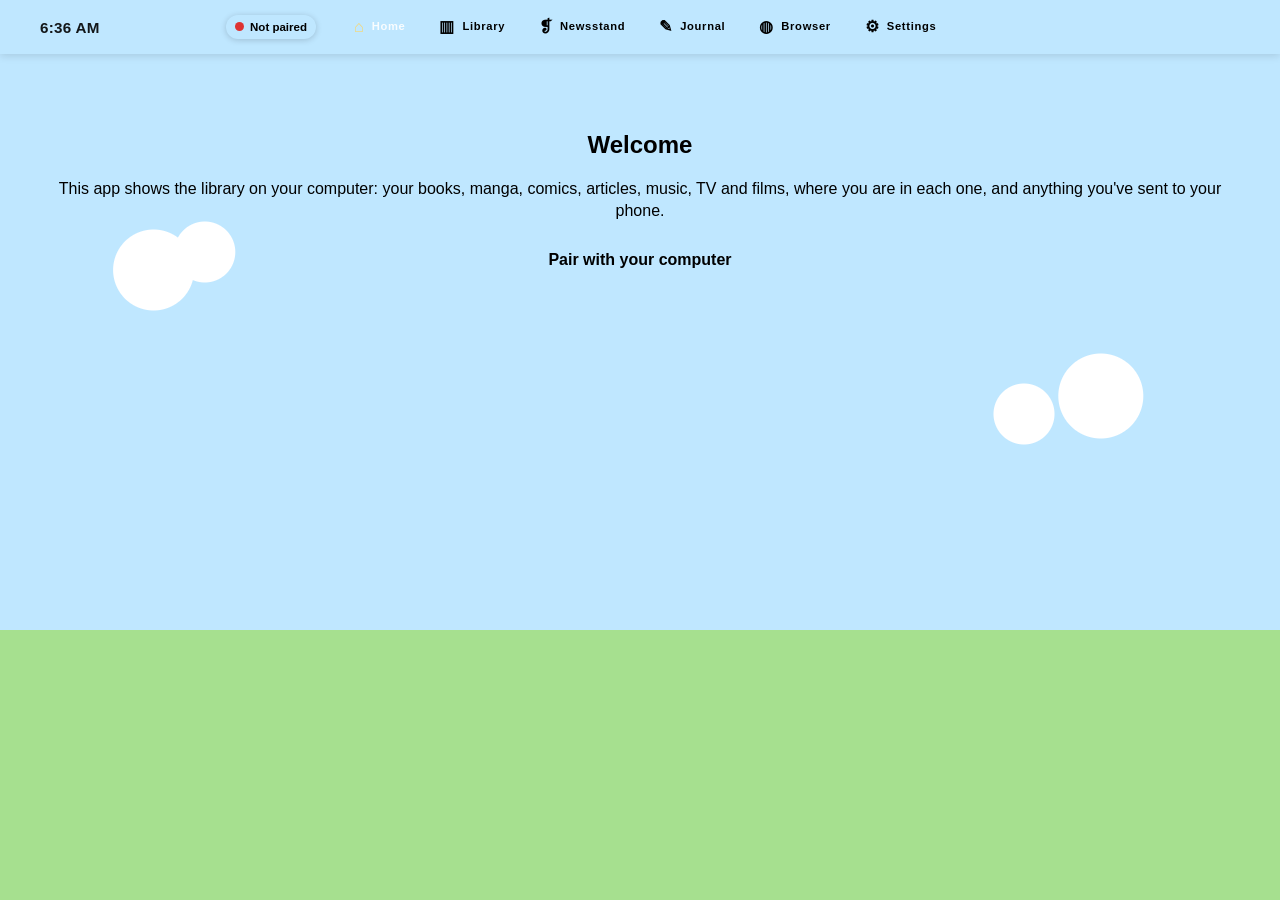
==== commit 039fedb4: "Home screen, quick panel, Newsstand, physics desk, journal tickets, per-profile time limits Babel as" ====
--- a/web/index.html
+++ b/web/index.html
@@ -8,14 +8,18 @@
 <link rel="stylesheet" href="css/themes.css">
 <link rel="stylesheet" href="css/app.css">
 <link rel="stylesheet" href="css/layouts.css">
+<link rel="stylesheet" href="css/galaxy.css">
+<link rel="stylesheet" href="css/galaxy.gen.css">
+<link rel="stylesheet" href="css/galaxy-phone.css">
+<link rel="stylesheet" href="css/sky.css">
 </head>
 <body>
 <header class="top">
   <button class="nav-menu" id="navMenu" type="button" aria-label="Menu">☰</button>
   <span class="brand-mark" aria-hidden="true"></span>
+  <time class="clock" id="clock"></time>
   <button class="prof-chip" id="profChip" type="button" hidden></button>
-  <h1>Babel's Library</h1>
-  <time class="clock" id="clock"></time>
+  <span class="top-gap" aria-hidden="true"></span>
   <button class="sync-pill" id="syncPill" type="button"><i></i><span>…</span></button>
 </header>
 <main id="view"></main>
@@ -23,11 +27,12 @@
 <nav class="tabs" id="tabs">
   <button data-tab="home" class="on" style="--k:0"><b>⌂</b><span>Home</span></button>
   <button data-tab="library" style="--k:1"><b>▥</b><span>Library</span></button>
-  <button data-tab="catalogue" style="--k:2"><b>✦</b><span>Catalogue</span></button>
-  <button data-tab="news" style="--k:3"><b>❡</b><span>News</span></button>
-  <button data-tab="journal" style="--k:4"><b>✎</b><span>Journal</span></button>
-  <button data-tab="browser" style="--k:5"><b>◍</b><span>Browser</span></button>
-  <button data-tab="settings" style="--k:6"><b>⚙</b><span>Settings</span></button>
+  <button data-tab="press" style="--k:2"><b>❡</b><span>Newsstand</span></button>
+  <button data-tab="journal" style="--k:3"><b>✎</b><span>Journal</span></button>
+  <button data-tab="browser" style="--k:4"><b>◍</b><span>Browser</span></button>
+  <button data-tab="mail" style="--k:5"><b>✉</b><span>Mail</span></button>
+  <button data-tab="apps" style="--k:6"><b>⊞</b><span>Add-ons</span></button>
+  <button data-tab="settings" style="--k:7"><b>⚙</b><span>Settings</span></button>
   <button class="nav-hide" id="navHide" type="button" title="Hide the tabs (full screen)"><b>⇥</b><span>Hide tabs</span></button>
 </nav>
 <button class="nav-nub" id="navNub" type="button" aria-label="Show the tabs"><i>‹</i><b id="navNubIc">⌂</b></button>
@@ -49,5 +54,9 @@
 <script src="js/readers.js"></script>
 <script src="js/pagekeys.js"></script>
 <script src="js/layouts.js"></script>
+<script src="js/sky.js"></script>
+<script src="js/addons.js"></script>
+<script src="js/mail.js"></script>
+<script src="js/quick.js"></script>
 </body>
 </html>
--- a/web/css/app.css
+++ b/web/css/app.css
@@ -306,6 +306,7 @@
 .ct-views button.on{background:var(--ink);color:var(--surface);border-color:var(--ink)}
 .ct-views button i{font-style:normal;padding:0 5px;border-radius:8px;background:var(--accent);color:var(--accent-ink,#fff);font-size:.7rem}
 .ct-aisles{flex-wrap:nowrap;overflow-x:auto;margin-bottom:10px}
+.ct-restock{display:flex;align-items:center;justify-content:space-between;gap:10px;margin:0 0 12px;font-size:.78rem;color:var(--ink-soft)}
 .ct-who{margin:0 0 10px;padding:10px 12px;border-radius:var(--radius-sm,10px);background:var(--accent);color:var(--accent-ink,#fff)}
 .ct-who b{display:block;font:400 1.3rem "Anton",var(--font-display);text-transform:uppercase}.ct-who small{opacity:.85}
 .ct-grid{display:grid;grid-template-columns:repeat(2,1fr);gap:14px 12px}
@@ -908,17 +909,36 @@
 .btm-rinfo span{font-size:.72rem;opacity:.7}
 .bt-want{align-self:flex-start;margin-top:4px;padding:4px 11px;border-radius:999px;border:0;background:#ffd84d;color:#111;font:900 .72rem "Nunito",sans-serif}
 .bt-want.got{background:#36b37e;color:#fff}
-.btm-wrap{background:radial-gradient(ellipse at 50% 0,rgba(255,220,150,.16),transparent 55%),repeating-linear-gradient(90deg,rgba(255,255,255,.015) 0 2px,transparent 2px 5px),#2a0a1a}
-.btm-wrap header h3{color:#ffd9a0;text-shadow:0 0 30px rgba(255,200,120,.35)}
-.btm-velvet{display:grid;grid-template-columns:repeat(3,minmax(0,1fr));gap:18px 12px}
-.btm-gem{position:relative;display:flex;flex-direction:column;gap:4px;padding:0;border:0;background:none;color:inherit;text-align:left}
-.btm-gem .cov{display:block;width:100%;min-width:0;height:auto;aspect-ratio:2/3;border-radius:4px;overflow:hidden;box-shadow:0 14px 28px rgba(0,0,0,.8)}
-.btm-gem .cov img,.btm-hero .cov img{width:100%;height:100%;object-fit:cover}
+/* the wires: world news, then science press releases */
+.btm-sec header{position:relative}
+.btm-refresh{position:absolute;top:0;right:0;width:38px;height:38px;border-radius:50%;border:1.5px solid currentColor;background:transparent;color:inherit;font-size:1.1rem;opacity:.8}
+.btm-wire{background:repeating-linear-gradient(0deg,rgba(255,255,255,.025) 0 1px,transparent 1px 4px),linear-gradient(170deg,#1c0b0b,#0a0a0c 70%)}
+.btm-wire header h3{color:#fff;text-shadow:0 0 24px rgba(255,60,60,.45)}
+.btm-labs{background:radial-gradient(ellipse at 100% 0,rgba(90,200,255,.18),transparent 55%),linear-gradient(170deg,#06141f,#08080b 75%)}
+.btm-labs header h3{background:linear-gradient(90deg,#7ee3ff,#8affc1);-webkit-background-clip:text;background-clip:text;color:transparent}
+.btm-wires{display:grid;gap:4px}
+.btm-wire-row{display:grid;grid-template-columns:minmax(0,1fr) 84px;gap:12px;align-items:center;padding:12px 0;border:0;border-bottom:1px solid rgba(255,255,255,.12);background:none;color:inherit;text-align:left}
+.btm-wire-row.noimg{grid-template-columns:minmax(0,1fr)}
+.btm-wire-row:last-child{border-bottom:0}
+.btm-wtext{display:flex;flex-direction:column;gap:5px;min-width:0}
+.btm-wmeta{display:flex;align-items:center;gap:8px;min-width:0}
+.btm-wmeta small{font-size:.66rem;font-weight:800;letter-spacing:.04em;opacity:.65;white-space:nowrap;overflow:hidden;text-overflow:ellipsis}
+.btm-wire-row b{font-size:.95rem;line-height:1.25;display:-webkit-box;-webkit-line-clamp:3;-webkit-box-orient:vertical;overflow:hidden}
+.btm-hot-tag{flex:none;padding:2px 6px;border-radius:3px;background:#e0222d;color:#fff;font:900 .55rem "Nunito",sans-serif;font-style:normal;letter-spacing:.14em;animation:btmBlink 1.6s ease-in-out infinite}
+.btm-labs .btm-hot-tag{background:#16a3c9}
+@keyframes btmBlink{50%{opacity:.55}}
+.btm-wpic{width:84px;height:62px;border-radius:6px;overflow:hidden;background:rgba(255,255,255,.06)}
+.btm-wpic img{width:100%;height:100%;object-fit:cover;display:block}
+[data-theme=wordtown] .btm-wire-row{border-bottom-color:rgba(34,48,74,.18)}
+[data-theme=gruvbox] .btm-wire,[data-theme=gruvbox] .btm-labs{background:#282828}
+[data-theme=gruvbox] .btm-wire header h3{color:#fb4934;text-shadow:none}
+[data-theme=gruvbox] .btm-labs header h3{background:none;color:#83a598;-webkit-text-fill-color:currentColor}
+[data-theme=gruvbox] .btm-hot-tag{background:#cc241d;border-radius:0}
+[data-theme=gruvbox] .btm-labs .btm-hot-tag{background:#458588}
+[data-theme=gruvbox] .btm-wire-row{border-bottom:1px dashed #504945}
+[data-theme=eink] .btm-hot-tag{animation:none;background:#000!important;color:#fff!important}
+.btm-hero .cov img{width:100%;height:100%;object-fit:cover}
 .btm-hero .cov{width:100%;height:100%;overflow:hidden}
-.btm-seal{position:absolute;top:8px;right:-6px;padding:3px 6px;transform:rotate(8deg);background:linear-gradient(135deg,#ffe8a3,#c9952e);color:#3a2205;font:900 .48rem "Nunito",sans-serif;letter-spacing:.14em}
-.btm-gem b{font:400 .9rem/1.1 "Anton",sans-serif;display:-webkit-box;-webkit-line-clamp:2;-webkit-box-orient:vertical;overflow:hidden}
-.btm-gem{min-width:0}
-.btm-gem small{display:block;max-width:100%;font-size:.6rem;opacity:.65;white-space:nowrap;overflow:hidden;text-overflow:ellipsis}
 .btm-lab{background:linear-gradient(rgba(70,170,255,.08) 1px,transparent 1px) 0 0/22px 22px,linear-gradient(90deg,rgba(70,170,255,.08) 1px,transparent 1px) 0 0/22px 22px,#071526}
 .btm-lab header small{color:#5ec8ff;opacity:1;font-family:"IBM Plex Mono",monospace}
 .btm-lab header h3{font-family:"IBM Plex Mono",monospace;font-weight:700;text-transform:none;letter-spacing:-.02em;color:#e6f6ff}
@@ -947,13 +967,17 @@
 [data-theme=wordtown] .btm-sec{border-top:4px solid #22304a}
 [data-theme=wordtown] .btm-sec header h3{font-family:"Fredoka","Anton",sans-serif;font-weight:700;-webkit-text-fill-color:currentColor;background:none;text-shadow:3px 3px 0 #22304a}
 [data-theme=wordtown] .btm-hot{background:#ffc93c;color:#22304a}
-[data-theme=wordtown] .btm-hot header h3,[data-theme=wordtown] .btm-wrap header h3{color:#fff}
+[data-theme=wordtown] .btm-hot header h3{color:#fff}
 [data-theme=wordtown] .btm-num{-webkit-text-stroke:3px #22304a;color:#fff3d6}
-[data-theme=wordtown] .btm-pcov,[data-theme=wordtown] .btm-gem .cov{border:3px solid #22304a;box-shadow:5px 5px 0 #22304a}
+[data-theme=wordtown] .btm-pcov,[data-theme=wordtown] .btm-wpic{border:3px solid #22304a;box-shadow:5px 5px 0 #22304a}
 [data-theme=wordtown] .btm-rinfo small{color:#ff6b4a}
 [data-theme=wordtown] .bt-want{background:#fff;border:2px solid #22304a;color:#22304a}
-[data-theme=wordtown] .btm-wrap{background:#ff8fc0;color:#22304a}
-[data-theme=wordtown] .btm-seal{background:#ffc93c;border:2px solid #22304a;color:#22304a}
+[data-theme=wordtown] .btm-wire{background:#fff;color:#22304a}
+[data-theme=wordtown] .btm-wire header h3{color:#ff6b4a}
+[data-theme=wordtown] .btm-labs{background:#bfe7ff;color:#22304a}
+[data-theme=wordtown] .btm-labs header h3{color:#fff}
+[data-theme=wordtown] .btm-hot-tag{border:2px solid #22304a;background:#ff6b4a}
+[data-theme=wordtown] .btm-labs .btm-hot-tag{background:#4aa8ff}
 [data-theme=wordtown] .btm-lab{background:linear-gradient(rgba(34,48,74,.08) 1px,transparent 1px) 0 0/22px 22px,linear-gradient(90deg,rgba(34,48,74,.08) 1px,transparent 1px) 0 0/22px 22px,#fff;color:#22304a}
 [data-theme=wordtown] .btm-lab header small,[data-theme=wordtown] .btm-lab header h3{color:#4aa8ff;font-family:"Fredoka",sans-serif}
 [data-theme=wordtown] .btm-fig{background:#fff;color:#22304a;border:3px solid #22304a;border-radius:14px;box-shadow:4px 4px 0 #22304a}
@@ -985,9 +1009,6 @@
 [data-theme=gruvbox] .btm-num{-webkit-text-stroke:2.5px #d79921}
 [data-theme=gruvbox] .btm-rinfo small{color:#fe8019;font-family:"IBM Plex Mono",monospace}
 [data-theme=gruvbox] .bt-want{background:#b8bb26;color:#1d2021;border-radius:2px}
-[data-theme=gruvbox] .btm-wrap{background:radial-gradient(ellipse at 50% 0,rgba(250,189,47,.12),transparent 55%),#282828}
-[data-theme=gruvbox] .btm-wrap header h3{color:#fabd2f;text-shadow:none}
-[data-theme=gruvbox] .btm-seal{background:#d79921;color:#1d2021;font-family:"IBM Plex Mono",monospace}
 [data-theme=gruvbox] .btm-lab{background:linear-gradient(rgba(131,165,152,.08) 1px,transparent 1px) 0 0/22px 22px,linear-gradient(90deg,rgba(131,165,152,.08) 1px,transparent 1px) 0 0/22px 22px,#1d2021}
 [data-theme=gruvbox] .btm-lab header small,[data-theme=gruvbox] .btm-lab header h3,[data-theme=gruvbox] .btm-fignum{color:#8ec07c}
 [data-theme=gruvbox] .btm-fig{background:#282828;border-color:#504945;color:#ebdbb2}
@@ -1056,6 +1077,8 @@
 /* sheets from the bottom: notes, contents, layout */
 .r-sheet{position:absolute;left:0;right:0;bottom:0;z-index:50;max-height:78%;display:flex;flex-direction:column;background:var(--surface);color:var(--ink);border-radius:18px 18px 0 0;box-shadow:0 -12px 34px rgba(0,0,0,.45);padding-bottom:env(safe-area-inset-bottom);animation:kaUp .22s ease-out}
 .rs-grip{flex:none;width:44px;height:5px;margin:8px auto 2px;border-radius:3px;background:color-mix(in srgb,var(--ink) 25%,transparent)}
+#rStage .find-layer{position:absolute;inset:0;pointer-events:none;z-index:3;mix-blend-mode:multiply}#rStage .find-layer i{position:absolute;background:rgb(255,210,64);outline:2px solid var(--accent)}
+.find-hit mark{background:rgb(255,210,64);color:#111;border-radius:2px}
 .rs-head{flex:none;display:flex;align-items:center;gap:8px;padding:6px 14px 10px;border-bottom:1px solid var(--line)}
 .rs-head b{flex:1;font-size:1.05rem}
 .rs-body{flex:1;overflow-y:auto;padding:10px 14px 18px;-webkit-overflow-scrolling:touch}
@@ -1126,6 +1149,46 @@
 
 /* e-reader mode (Settings → Look): for e-ink screens. Nothing moves (every animation and transition is a smear of
    ghosting there), no shadows, blurs or gradients, and the reader is plain black on white */
+/* the E-reader theme: every theme variable, black on white, so it reaches the whole app */
+[data-theme=eink]{
+  --bg:#fff;--surface:#fff;--ink:#000;--ink-soft:#333;--line:#000;--accent:#000;--accent-ink:#fff;--accent2:#444;--ok:#000;--danger:#000;--hover:rgba(0,0,0,.06);
+  --font-display:Georgia,"Times New Roman",serif;--font-body:Georgia,"Times New Roman",serif;--font-ui:"Nunito",sans-serif;--display-weight:700;
+  --texture:none;--radius-sm:6px;--radius-lg:10px;--radius-cover:2px;
+  --bar-bg:#fff;--bar-ink:#000;--bar-border:2px solid #000;--bar-shadow:none;
+  --field-bg:#fff;--field-border:1.5px solid #000;
+  --btn-bg:#fff;--btn-ink:#000;--btn-border:1.5px solid #000;--btn-shadow:none;
+  --tag-bg:#fff;--tag-ink:#000;--tag-border:1px solid #000;--radius-tag:4px;
+  --shelf-back:#fff;--plank:3px solid #000;--plank-c:#000;--plank-h:3px;--plank-shadow:none;
+  --spine-radius:2px;--spine-shadow:inset 0 0 0 1.5px #000;--spine-pattern:none;
+  --cover-shadow:0 0 0 1.5px #000;--cover-pattern:none;
+  --town-ground:#fff;--district-bg:#fff;--district-border:2px solid #000;
+  --sign-bg:#fff;--sign-ink:#000;--sign-shadow:none;
+  --window:#ddd;--door:#000;--label-bg:#fff;--label-border:1.5px solid #000;
+  --stage-bg:#fff;--stage-ink:#000;--hrow-bg:#fff;--hrow-sel:#000;--hrow-sel-ink:#fff;
+  --burst:none;--toast-bg:#000;--toast-ink:#fff;
+  --dlg-border:2px solid #000;--drawer-border:2px solid #000;
+  --hl-yellow:#ddd;--hl-green:#bbb;--hl-blue:#999;--hl-pink:#777;--reader-bg:#fff;
+  --brand-mask:url("data:image/svg+xml,%3Csvg xmlns='http://www.w3.org/2000/svg' viewBox='0 0 32 32'%3E%3Cpath d='M6 4h16l4 4v20H6z M10 12h12v2H10z M10 17h12v2H10z M10 22h8v2h-8z' fill-rule='evenodd'/%3E%3C/svg%3E");
+  color-scheme:light;
+}
+/* ...and over every piece that draws its own colours (side tabs, deck, jukebox, Bulletin, browser home, News, journal): plain paper, black ink.
+   Covers and photos keep their colours (colour e-ink screens show them). */
+[data-theme=eink] [data-nav] .tabs button,[data-nav=folders][data-theme=eink] .tabs button{--tabc:#fff}
+[data-theme=eink] :is(.tabs button,.deck,.deck-stage,.deck-binder,.jukebox,.home-orbit,.group-head,.heist-row,.qn-fab,.present,.pc,.ll-manga,
+  [class^="btm-"],[class*=" btm-"],[class^="jx-"],[class*=" jx-"],[class^="bw-"],[class*=" bw-"],[class^="hm-"],[class*=" hm-"],[class^="nz-"],[class*=" nz-"],
+  [class^="ib-"],[class*=" ib-"],[class^="pc-"],[class*=" pc-"],[class^="p-"],[class*=" p-"],[class^="db-"],[class*=" db-"],[class^="gc-"],[class*=" gc-"],[class^="mg-"],[class*=" mg-"],[class^="dk-"],[class*=" dk-"])
+  :is(*):not(img,canvas,video,iframe,.cov,.cov *,.ll-bar,.ll-bar *,.gc-prog i),
+[data-theme=eink] :is(.tabs button,.deck,.deck-stage,.deck-binder,.jukebox,.home-orbit,.group-head,.heist-row,.qn-fab,.present,.pc,.ll-manga,
+  [class^="btm-"],[class*=" btm-"],[class^="jx-"],[class*=" jx-"],[class^="bw-"],[class*=" bw-"],[class^="hm-"],[class*=" hm-"],[class^="nz-"],[class*=" nz-"],
+  [class^="ib-"],[class*=" ib-"],[class^="pc-"],[class*=" pc-"],[class^="p-"],[class*=" p-"],[class^="db-"],[class*=" db-"],[class^="gc-"],[class*=" gc-"],[class^="mg-"],[class*=" mg-"],[class^="dk-"],[class*=" dk-"]):not(img,canvas,video,iframe,.cov,.cov *,.ll-bar,.ll-bar *,.gc-prog i){
+  background-color:#fff!important;background-image:none!important;color:#000!important;border-color:#000!important;-webkit-text-stroke-color:#000!important}
+[data-theme=eink] :is(.tabs button.on,.btm-ribbon,.btm-num,.qn-fab){background-color:#000!important;color:#fff!important}
+[data-theme=eink] .tabs button{box-shadow:inset 0 0 0 1.5px #000!important}
+[data-theme=eink] .jukebox,[data-theme=eink] .deck{border:2px solid #000!important}
+[data-theme=eink] .btm{background:#fff!important;color:#000!important}
+[data-theme=eink] .jukebox .jx-arch .jx-neon{background:transparent!important}
+[data-theme=eink] :is(.btm,.jukebox,.deck,[class^="btm-"],[class*=" btm-"],[class^="bw-"],[class*=" bw-"],[class^="jx-"],[class*=" jx-"])::before,
+[data-theme=eink] :is(.btm,.jukebox,.deck,[class^="btm-"],[class*=" btm-"],[class^="bw-"],[class*=" bw-"],[class^="jx-"],[class*=" jx-"])::after{background-image:none!important;background-color:transparent!important;border-color:#000!important}
 html.eink *,html.eink *::before,html.eink *::after{animation:none!important;transition:none!important;box-shadow:none!important;text-shadow:none!important;backdrop-filter:none!important;filter:none!important}
 html.eink{--bg:#fff;--surface:#fff;--ink:#000;--ink-soft:#333;--line:#000;--accent:#000;--accent-ink:#fff;--accent2:#000;--hl-yellow:#ddd;--hl-green:#bbb;--hl-blue:#999;--hl-pink:#777}
 html.eink body,html.eink .top,html.eink .tabs,html.eink .panel,html.eink .sheet{background:#fff!important;color:#000!important;background-image:none!important}
@@ -1148,42 +1211,73 @@
 .series-shelf .card{width:auto}
 .series-shelf .card.seen{opacity:.7}
 
-/* ---------------- music: the jukebox ---------------- */
-.jukebox{position:relative;margin:8px 0 90px;padding:0 10px 18px;border-radius:120px 120px 18px 18px;background:linear-gradient(#7a3b1d,#4a1f0e);box-shadow:inset 0 0 0 6px #c99a3b,inset 0 0 0 10px #5a2812,0 10px 30px rgba(0,0,0,.35);color:#fff3d6}
-.jx-arch{position:relative;text-align:center;padding:34px 10px 10px}
-.jx-neon{position:absolute;left:18px;right:18px;top:12px;height:60px;border-radius:90px 90px 0 0;border:5px solid #ff4f8b;border-bottom:0;box-shadow:0 0 10px #ff4f8b,inset 0 0 10px #ff4f8b;animation:jxhue 6s linear infinite}
-@keyframes jxhue{to{filter:hue-rotate(360deg)}}
-.jx-arch b{display:block;font:900 1.9rem/1 Georgia,serif;letter-spacing:.2em;color:#ffd98a;text-shadow:0 0 10px #ff9d3b}
-.jx-arch small{letter-spacing:.35em;font-size:.62rem;opacity:.85}
-.jx-window{display:flex;align-items:center;gap:10px;margin:8px 4px;padding:10px;border-radius:14px;background:radial-gradient(#2a1a10,#120a06);box-shadow:inset 0 0 0 3px #c99a3b,inset 0 0 18px rgba(255,200,120,.25);min-height:72px;flex-wrap:wrap}
-.jx-idle{width:100%;text-align:center;opacity:.8;font-style:italic}
-.jx-rec{flex:0 0 56px;height:56px;border-radius:50%;background:repeating-radial-gradient(#111 0 2px,#222 2px 4px);display:grid;place-items:center;overflow:hidden;box-shadow:0 0 0 2px #000}
-.jx-rec .cov{width:24px;height:24px;border-radius:50%;overflow:hidden}
+/* ---------------- music: the jukebox (its cabinet takes the theme's colours) ---------------- */
+:root{--jx-cab:color-mix(in srgb,var(--accent) 24%,#1b120c);--jx-cab2:color-mix(in srgb,var(--accent) 8%,#0d0806);--jx-trim:var(--accent2,#d9a440);--jx-glow:var(--accent);
+  --jx-ink:#fff3dc;--jx-card:var(--surface);--jx-card-ink:var(--ink);--jx-code:var(--accent);--jx-edge:rgba(0,0,0,.3);--jx-r:18px;--jx-font:var(--font-display)}
+[data-theme=gruvbox]{--jx-cab:#3c3836;--jx-cab2:#1d2021;--jx-trim:#d79921;--jx-glow:#fe8019;--jx-ink:#ebdbb2;--jx-card:#282828;--jx-card-ink:#ebdbb2;--jx-code:#fe8019;--jx-edge:#504945;--jx-r:6px}
+[data-theme=wordtown]{--jx-cab:#ff6b4a;--jx-cab2:#e04f2c;--jx-trim:#ffc93c;--jx-glow:#fff6c8;--jx-ink:#fff;--jx-card:#fff;--jx-card-ink:#22304a;--jx-code:#ff6b4a;--jx-edge:#22304a;--jx-r:16px}
+.jukebox{position:relative;margin:8px 0 90px;padding:0 12px 16px;border-radius:150px 150px var(--jx-r) var(--jx-r);background:linear-gradient(180deg,var(--jx-cab),var(--jx-cab2));color:var(--jx-ink);
+  box-shadow:inset 0 0 0 4px var(--jx-trim),inset 0 0 0 8px var(--jx-cab2),0 10px 28px rgba(0,0,0,.3)}
+.jx-arch{position:relative;text-align:center;padding:40px 10px 12px}
+.jx-neon{position:absolute;left:22px;right:22px;top:14px;height:64px;border-radius:100px 100px 0 0;border:4px solid var(--jx-glow);border-bottom:0;box-shadow:0 -2px 12px var(--jx-glow),inset 0 2px 10px var(--jx-glow);animation:jxglow 3.2s ease-in-out infinite}
+@keyframes jxglow{50%{opacity:.6}}
+.jx-arch b{display:block;font:var(--display-weight,800) 1.8rem/1 var(--jx-font);letter-spacing:.24em;color:var(--jx-trim)}
+.jx-arch small{display:block;margin-top:4px;letter-spacing:.3em;font-size:.6rem;font-weight:800;opacity:.8}
+.jx-window{display:flex;align-items:center;gap:12px;margin:4px 2px 10px;padding:12px;border-radius:var(--jx-r);background:var(--jx-cab2);box-shadow:inset 0 0 0 2px var(--jx-trim),inset 0 0 22px rgba(0,0,0,.45);min-height:72px;flex-wrap:wrap}
+.jx-idle{width:100%;text-align:center;opacity:.8;font-style:italic;font-size:.9rem}
+.jx-rec{flex:0 0 56px;height:56px;border-radius:50%;background:repeating-radial-gradient(#111 0 2px,#222 2px 4px);display:grid;place-items:center;overflow:hidden;box-shadow:0 0 0 2px var(--jx-trim)}
+.jx-rec .cov{width:24px;height:24px;border-radius:50%;overflow:hidden;aspect-ratio:auto;box-shadow:none}
+.jx-np{flex:1;min-width:120px;display:flex;flex-direction:column;gap:1px}
+.jx-np b{font-family:var(--jx-font)}
+.jx-np small{opacity:.75;font-size:.7rem;letter-spacing:.06em}
+.jx-np small:first-child{color:var(--jx-trim);opacity:1;font-weight:800;letter-spacing:.16em}
+.jx-mini{display:flex;gap:2px;width:100%;justify-content:center}
+.jx-b{background:none;border:0;color:inherit;font-size:1.25rem;width:44px;height:44px;border-radius:50%;cursor:pointer}
+.jx-b.on{color:var(--jx-trim);text-shadow:0 0 8px var(--jx-trim)}
+.jx-b.jx-play{background:var(--jx-trim);color:var(--jx-cab2);font-size:1.1rem}
+.jx-dial{display:flex;gap:8px;justify-content:center;margin:0 0 12px}
+.jx-dial .btn{background:transparent;color:var(--jx-ink);border:1.5px solid var(--jx-trim);border-radius:999px;box-shadow:none}
+.jx-cards{padding:10px;border-radius:var(--jx-r);background:color-mix(in srgb,var(--jx-cab2) 75%,transparent);box-shadow:inset 0 0 0 2px color-mix(in srgb,var(--jx-trim) 60%,transparent)}
+.jx-row+.jx-row{margin-top:12px}
+.jx-rowname{display:flex;gap:8px;align-items:center;min-height:24px;margin:0 2px 8px;font-weight:800;font-size:.72rem;text-transform:uppercase;letter-spacing:.12em;overflow:hidden;white-space:nowrap;text-overflow:ellipsis}
+.jx-rowname b{flex:none;display:grid;place-items:center;width:24px;height:24px;border-radius:50%;background:var(--jx-trim);color:var(--jx-cab2);font-size:.75rem;letter-spacing:0}
+.jx-rowname::after{content:"";flex:1;height:2px;min-width:12px;background:linear-gradient(90deg,var(--jx-trim),transparent);opacity:.5}
+.jx-strips{display:grid;grid-template-columns:repeat(auto-fill,minmax(128px,1fr));gap:10px}
+.jx-strip{position:relative;display:flex;flex-direction:column;gap:6px;min-width:0;padding:6px 6px 8px;border:0;border-radius:calc(var(--jx-r) * .6 + 4px);background:var(--jx-card);color:var(--jx-card-ink);
+  text-align:left;font:inherit;overflow:hidden;box-shadow:0 3px 0 var(--jx-edge)}
+.jx-strip:active{transform:translateY(2px);box-shadow:0 1px 0 var(--jx-edge)}
+.jx-art{position:relative;display:block;width:100%;aspect-ratio:1;border-radius:calc(var(--jx-r) * .6);overflow:hidden;background:#111}
+.jx-art .cov{width:100%;height:100%;aspect-ratio:auto;border-radius:0;box-shadow:none}
+.jx-code{position:absolute;left:6px;top:6px;padding:2px 7px;border-radius:6px;background:var(--jx-cab2);color:var(--jx-trim);font:800 .7rem ui-monospace,monospace;box-shadow:0 0 0 1.5px var(--jx-trim)}
+.jx-go{position:absolute;right:6px;bottom:6px;width:36px;height:36px;border-radius:50%;display:grid;place-items:center;background:var(--jx-trim);color:var(--jx-cab2);font-size:.95rem;box-shadow:0 3px 8px rgba(0,0,0,.4)}
+.jx-vinyl{display:block;width:100%;height:100%;background:repeating-radial-gradient(#111 0 2px,#262626 2px 4px)}
+.jx-art .cov.nocov,.jx-barinfo .cov.nocov{background:repeating-radial-gradient(circle,#2b2b2b 0 9%,var(--jx-trim) 9% 10%,#111 10% 12%,#222 12% 14%)}
+.jx-art .nocov .ph,.jx-barinfo .nocov .ph,.jx-rec .nocov .ph{display:none}
+[data-theme=eink] .jx-art{outline:2px solid #000;outline-offset:-2px}
+.jx-t{display:flex;flex-direction:column;gap:1px;min-width:0;padding:0 2px}
+.jx-t b{font-size:.88rem;line-height:1.2;display:-webkit-box;-webkit-line-clamp:2;-webkit-box-orient:vertical;overflow:hidden}
+.jx-t small{opacity:.7;font-size:.72rem;white-space:nowrap;overflow:hidden;text-overflow:ellipsis}
+.jx-t small.jx-st{opacity:.55}
+.jx-strip.getting .jx-st{opacity:1;color:var(--jx-code);font-weight:800}
+.jx-dl{position:absolute;left:0;right:0;bottom:0;height:4px;display:none;background:color-mix(in srgb,var(--jx-card-ink) 15%,transparent)}
+.jx-dl i{display:block;width:0;height:100%;background:var(--jx-code);transition:width .6s}
+.jx-strip.getting .jx-dl{display:block}
+.jx-grille{display:flex;justify-content:center;gap:8px;margin-top:14px}
+.jx-grille i{width:13%;height:30px;border-radius:15px;background:var(--jx-cab2);box-shadow:inset 0 3px 6px rgba(0,0,0,.55),0 0 0 2px var(--jx-trim)}
+[data-theme=wordtown] .jukebox{border:3px solid #22304a;box-shadow:inset 0 0 0 4px var(--jx-trim),0 6px 0 #22304a}
+[data-theme=wordtown] .jx-strip,[data-theme=wordtown] .jx-window{border:2.5px solid #22304a}
+[data-theme=wordtown] .jx-cards{background:#bfe7ff;box-shadow:inset 0 0 0 2.5px #22304a}
+[data-theme=wordtown] .jx-rowname{color:#22304a}
+[data-theme=wordtown] .jx-window{background:#22304a}
+[data-theme=wordtown] .jx-arch b{color:#fff;-webkit-text-stroke:1.5px #22304a;text-shadow:0 3px 0 #22304a}
+[data-theme=gruvbox] .jukebox{border-radius:6px;box-shadow:inset 0 0 0 2px var(--jx-trim),0 0 0 1px #504945}
+[data-theme=gruvbox] .jx-neon{border-radius:6px 6px 0 0;border-style:dashed;box-shadow:none;animation:none}
+[data-theme=gruvbox] .jx-arch b{font-family:"IBM Plex Mono",monospace}
+[data-theme=gruvbox] .jx-code,[data-theme=gruvbox] .jx-rowname b,[data-theme=gruvbox] .jx-go{border-radius:2px}
+[data-theme=gruvbox] .jx-strip{box-shadow:0 0 0 1px #504945}
 .jx-rec.spin,.jx-bigrec.spin{animation:jxspin 2.4s linear infinite}
 @keyframes jxspin{to{transform:rotate(360deg)}}
-.jx-np{flex:1;min-width:120px;display:flex;flex-direction:column}
-.jx-np small{opacity:.75;font-size:.7rem;letter-spacing:.06em}
-.jx-mini{display:flex;gap:2px;width:100%;justify-content:center}
-.jx-b{background:none;border:0;color:inherit;font-size:1.25rem;width:44px;height:44px;border-radius:50%;cursor:pointer}
-.jx-b.on{color:#ffd23f;text-shadow:0 0 8px #ffb000}
-.jx-b.jx-play{background:#ffd98a;color:#4a1f0e;font-size:1.1rem}
-.jx-dial{display:flex;gap:8px;justify-content:center;margin:6px 0 10px}
-.jx-dial .btn{background:#c99a3b;color:#2b1206;border:0}
-.jx-cards{background:#f7ecd2;color:#2b1206;border-radius:10px;padding:8px;box-shadow:inset 0 0 0 3px #c99a3b}
-.jx-row{margin-bottom:6px}
-.jx-rowname{display:flex;gap:8px;align-items:center;font-weight:700;font-size:.8rem;text-transform:uppercase;letter-spacing:.08em;padding:6px 4px}
-.jx-rowname b{display:grid;place-items:center;width:24px;height:24px;border-radius:50%;background:#b8321b;color:#fff}
-.jx-strip{display:flex;align-items:center;gap:10px;width:100%;text-align:left;border:0;margin:0 0 5px;padding:6px 8px;border-radius:6px;background:#fffaf0;color:inherit;border-left:6px solid #b8321b;box-shadow:0 1px 0 rgba(0,0,0,.15);font:inherit}
-.jx-code{font:700 .8rem ui-monospace,monospace;color:#b8321b;min-width:30px}
-.jx-art{flex:0 0 46px;height:46px;border-radius:4px;overflow:hidden;background:#222}
 .jx-art.big{flex-basis:120px;width:120px;height:120px}
-.jx-art .cov{width:100%;height:100%}
-.jx-vinyl{display:block;width:100%;height:100%;background:repeating-radial-gradient(#111 0 2px,#262626 2px 4px)}
-.jx-t{flex:1;min-width:0;display:flex;flex-direction:column}
-.jx-t b{white-space:nowrap;overflow:hidden;text-overflow:ellipsis}
-.jx-t small{opacity:.7;font-size:.75rem}
-.jx-go{width:36px;height:36px;border-radius:50%;display:grid;place-items:center;background:#b8321b;color:#fff;font-size:.9rem;flex:0 0 36px}
-.jx-grille{height:38px;margin-top:12px;border-radius:8px;background:repeating-linear-gradient(90deg,#c99a3b 0 4px,#3a180a 4px 10px)}
 .jx-ahead{display:flex;gap:14px;align-items:flex-start}
 .jx-tracks,.jx-queue{list-style:none;padding:0;margin:12px 0}
 .jx-tracks li,.jx-queue li{display:flex;align-items:center;gap:4px;border-bottom:1px solid var(--line,rgba(127,127,127,.25))}
@@ -1197,21 +1291,38 @@
 .jx-bigrec{position:relative;width:min(70vw,280px);aspect-ratio:1;margin:10px auto 14px;border-radius:50%;background:repeating-radial-gradient(#0b0b0b 0 2px,#202020 2px 4px);display:grid;place-items:center;box-shadow:0 10px 30px rgba(0,0,0,.4)}
 .jx-bigrec .cov{width:40%;height:40%;border-radius:50%;overflow:hidden}
 .jx-bigrec i{position:absolute;width:10px;height:10px;border-radius:50%;background:#ddd}
-#jxSeek{width:100%}
 .jx-times{display:flex;justify-content:space-between;font-size:.8rem;opacity:.7}
 .jx-ctl{display:flex;justify-content:center;gap:6px;margin:8px 0 14px}
 .jx-ctl .jx-b{width:52px;height:52px}
 .jx-qh{display:flex;justify-content:space-between;align-items:center;text-align:left}
-.jx-bar{position:fixed;left:8px;right:8px;bottom:calc(8px + env(safe-area-inset-bottom));z-index:60;display:flex;align-items:center;gap:2px;padding:6px 8px;border-radius:14px;background:linear-gradient(#5a2812,#3a180a);color:#fff3d6;box-shadow:0 6px 20px rgba(0,0,0,.35),inset 0 0 0 2px #c99a3b;overflow:hidden}
+/* the bar that keeps playing: beside the side tabs, and following them as they tuck away or come back */
+.jx-bar{position:fixed;left:8px;right:8px;bottom:calc(8px + env(safe-area-inset-bottom));z-index:60;display:flex;align-items:center;gap:2px;padding:6px 8px;border-radius:14px;
+  background:linear-gradient(var(--jx-cab),var(--jx-cab2));color:var(--jx-ink);box-shadow:0 6px 20px rgba(0,0,0,.35),inset 0 0 0 2px var(--jx-trim);overflow:hidden;transition:right .28s cubic-bezier(.2,.9,.3,1)}
+html[data-nav=folders]:not(.tabs-off) .jx-bar{right:56px}
+[data-theme=wordtown] .jx-bar{border:3px solid #22304a;box-shadow:0 4px 0 #22304a,inset 0 0 0 2px var(--jx-trim)}
+[data-theme=gruvbox] .jx-bar{border-radius:4px}
 .jx-barinfo{flex:1;min-width:0;display:flex;align-items:center;gap:8px;background:none;border:0;color:inherit;font:inherit;text-align:left}
-.jx-barinfo .cov,.jx-barinfo .jx-vinyl{width:38px;height:38px;flex:0 0 38px;border-radius:4px;overflow:hidden}
+.jx-barinfo .cov,.jx-barinfo .jx-vinyl{width:38px;height:38px;flex:0 0 38px;border-radius:4px;overflow:hidden;aspect-ratio:auto}
 .jx-barinfo span{display:flex;flex-direction:column;min-width:0}
 .jx-barinfo b{white-space:nowrap;overflow:hidden;text-overflow:ellipsis}
-.jx-barinfo small{opacity:.75;font-size:.72rem}
+.jx-barinfo small{opacity:.75;font-size:.72rem;white-space:nowrap;overflow:hidden;text-overflow:ellipsis}
 .jx-bar .jx-stop{font-size:.9rem}
-.jx-barfill{position:absolute;left:0;bottom:0;height:3px;background:#ffd23f;width:0}
+.jx-barfill{position:absolute;left:0;bottom:0;height:3px;background:var(--jx-trim);width:0}
 body.has-jx #view{padding-bottom:84px}
 html.eink .jx-rec.spin,html.eink .jx-bigrec.spin,html.eink .jx-neon{animation:none}
+/* downloads on their way: a pill on every tab, gone by itself once they're all here */
+.dl-pill{position:fixed;left:12px;bottom:calc(16px + env(safe-area-inset-bottom));z-index:61;display:flex;align-items:center;gap:10px;max-width:min(76vw,320px);padding:5px 16px 5px 5px;
+  border:var(--btn-border,1px solid var(--line));border-radius:999px;background:var(--surface);color:var(--ink);box-shadow:0 6px 18px rgba(0,0,0,.28);text-align:left;font:inherit;
+  transition:opacity .4s,transform .4s;animation:dlin .3s ease}
+body.has-jx .dl-pill{bottom:calc(76px + env(safe-area-inset-bottom))}
+@keyframes dlin{from{opacity:0;transform:translateY(16px)}}
+.dl-pill.out{opacity:0;transform:translateY(16px)}
+.dl-pill>span{display:flex;flex-direction:column;min-width:0}
+.dl-pill>span b{font-size:.85rem;white-space:nowrap;overflow:hidden;text-overflow:ellipsis}
+.dl-pill>span small{font-size:.7rem;color:var(--ink-soft);white-space:nowrap;overflow:hidden;text-overflow:ellipsis}
+.dl-ring,.dl-pill.done>b{flex:none;display:grid;place-items:center;width:40px;height:40px;border-radius:50%;font:800 .62rem var(--font-ui,sans-serif)}
+.dl-ring{background:radial-gradient(var(--surface) 0 14px,transparent 15px),conic-gradient(var(--accent) var(--p,0%),color-mix(in srgb,var(--ink) 14%,transparent) 0)}
+.dl-pill.done>b{background:var(--ok,#36b37e);color:#fff;font-size:1rem}
 
 /* Settings → page-turn buttons */
 .pk-row{display:flex;flex-wrap:wrap;align-items:center;gap:6px;margin:8px 0}
@@ -1318,3 +1429,778 @@
 .ct-ser-b small{font-size:.62rem;color:var(--ink-soft)}
 .ct-ser-b.here .ct-ser-c{outline:3px solid var(--accent);outline-offset:1px}
 .ct-ser-h .ct-ser-k{display:block;margin:0 0 2px;font-weight:800;font-size:.62rem;letter-spacing:.14em;text-transform:uppercase}
+/* reading with music on: the bar shrinks to a little turning record in a corner (its ring is how far the song has got);
+   a tap opens ↺ ⏮ ⏯ ⏭ ■ beside it, folded away again after a few seconds */
+.jx-puck,.jx-rtitle,.jx-replay{display:none}
+html.reading .jx-bar{left:12px;right:auto!important;bottom:calc(14px + env(safe-area-inset-bottom));padding:3px;gap:0;border:0;border-radius:999px;background:rgba(15,15,15,.5);color:#fff;box-shadow:none;opacity:.6;
+  transition:opacity .2s,bottom .2s}
+html.reading .jx-bar>*:not(.jx-puck){display:none}
+html.reading .jx-bar.open{opacity:1;padding:3px 8px 3px 3px;gap:2px;background:rgba(15,15,15,.9);box-shadow:0 6px 18px rgba(0,0,0,.4)}
+html.reading .jx-bar.open>.jx-b{display:grid;place-items:center;width:40px;height:40px;font-size:1.05rem}
+html.reading .jx-bar.open>.jx-rtitle{display:block;max-width:80px;margin:0 4px;font-size:.7rem;opacity:.8;white-space:nowrap;overflow:hidden;text-overflow:ellipsis}
+html.reading .jx-bar.open .jx-play{background:var(--jx-trim);color:var(--jx-cab2)}
+html.reading:has(#reader:not(.calm)) .jx-bar{bottom:calc(64px + env(safe-area-inset-bottom))}
+/* (while you read, the closed record is smaller and fainter, tucked into the corner) */
+html.reading:has(#reader.calm) .jx-bar:not(.open){left:4px;bottom:calc(4px + env(safe-area-inset-bottom));opacity:.35;background:transparent}
+html.reading:has(#reader.calm) .jx-bar:not(.open) .jx-puck{width:34px;height:34px}
+html.reading:has(#reader.calm) .jx-bar:not(.open) .jx-puck :is(.cov,.jx-vinyl){width:29px;height:29px}
+html.reading .jx-puck{position:relative;display:grid;place-items:center;width:42px;height:42px;padding:0;border:0;border-radius:50%;background:conic-gradient(var(--jx-trim) var(--jp,0%),rgba(255,255,255,.22) 0)}
+.jx-puck .cov,.jx-puck .jx-vinyl{width:36px;height:36px;border-radius:50%;overflow:hidden;aspect-ratio:auto;box-shadow:0 0 0 2px #111}
+.jx-puck .cov .here{display:none}
+.jx-puck.spin .cov,.jx-puck.spin .jx-vinyl{animation:jxspin 4s linear infinite}
+.jx-puck:not(.spin)::after{content:"▶";position:absolute;inset:3px;display:grid;place-items:center;border-radius:50%;background:rgba(0,0,0,.45);color:#fff;font-size:.7rem}
+html.reading[data-theme=eink] .jx-bar{background:#fff;color:#000;border:1.5px solid #000;opacity:1}
+
+/* ---------------------------------------------------------------- status stamps on an item's page (Up next, Reading…) */
+.st-next:not(.st-p){background:var(--accent);color:var(--accent-ink,#fff)}
+.st-pick{display:grid;grid-template-columns:repeat(5,minmax(0,1fr));gap:6px;margin:14px 0 6px}
+.st-p{--sc:var(--accent);display:flex;flex-direction:column;align-items:center;justify-content:center;gap:3px;min-height:58px;padding:8px 2px 7px;
+  border-radius:14px;border:var(--btn-border,2px solid var(--line));background:var(--btn-bg,var(--surface));color:var(--ink);
+  font:700 .7rem/1.1 var(--font-ui,sans-serif);text-align:center;transition:transform .15s,box-shadow .15s,background .15s}
+.st-p i{font-style:normal;font-size:1.1rem;line-height:1}
+.st-p span{overflow:hidden;text-overflow:ellipsis;white-space:nowrap;max-width:100%}
+.st-p.st-reading{--sc:var(--accent2,#ffc93c)}.st-p.st-finished{--sc:var(--ok,#36b37e)}.st-p.st-hold{--sc:#8a63c9}.st-p.st-dropped{--sc:var(--danger,#d33)}
+.st-p:not(.on) i{color:var(--sc)}
+.st-p.on{background:var(--sc);border-color:var(--sc);color:#fff;transform:translateY(-2px);box-shadow:0 6px 14px -6px var(--sc)}
+.st-p.on.st-reading{color:#222}
+/* Word Town: chunky toy buttons, navy outline, drop shadow, bright town colours */
+[data-theme=wordtown] .st-p{border:3px solid #22304a;background:#fff;color:#22304a;border-radius:16px;box-shadow:0 4px 0 #22304a;font-family:"Fredoka","Nunito",sans-serif;font-weight:600}
+[data-theme=wordtown] .st-p.st-next{--sc:#4aa8ff}[data-theme=wordtown] .st-p.st-reading{--sc:#ffc93c}[data-theme=wordtown] .st-p.st-finished{--sc:#8fd17a}
+[data-theme=wordtown] .st-p.st-hold{--sc:#ff8fc0}[data-theme=wordtown] .st-p.st-dropped{--sc:#ff6b4a}
+[data-theme=wordtown] .st-p:not(.on) i{color:#22304a}
+[data-theme=wordtown] .st-p.on{background:var(--sc);border-color:#22304a;color:#22304a;transform:translateY(3px);box-shadow:0 1px 0 #22304a}
+[data-theme=wordtown] .st-p.on.st-next,[data-theme=wordtown] .st-p.on.st-dropped{color:#fff}
+/* Gruvbox: terminal tags, square corners, mono type, the palette's own colours */
+[data-theme=gruvbox] .st-p{border-radius:3px;border:1px solid #504945;background:#282828;color:#ebdbb2;font-family:"IBM Plex Mono",monospace;font-weight:600;box-shadow:none}
+[data-theme=gruvbox] .st-p.st-next{--sc:#83a598}[data-theme=gruvbox] .st-p.st-reading{--sc:#fabd2f}[data-theme=gruvbox] .st-p.st-finished{--sc:#b8bb26}
+[data-theme=gruvbox] .st-p.st-hold{--sc:#d3869b}[data-theme=gruvbox] .st-p.st-dropped{--sc:#fb4934}
+[data-theme=gruvbox] .st-p.on{color:#1d2021;transform:none;box-shadow:inset 0 -3px 0 rgba(0,0,0,.25)}
+[data-theme=gruvbox] .st-p.on span::before{content:"> "}
+/* e-ink: black on white, the chosen one inverted */
+[data-theme=eink] .st-p{border:2px solid #000;background:#fff;color:#000;box-shadow:none;transition:none}
+[data-theme=eink] .st-p:not(.on) i{color:#000}
+[data-theme=eink] .st-p.on{background:#000;color:#fff;border-color:#000;transform:none;box-shadow:none}
+[data-theme=wordtown] .st-next:not(.st-p){background:#4aa8ff;color:#fff}[data-theme=gruvbox] .st-next:not(.st-p){background:#83a598;color:#1d2021}[data-theme=eink] .st-next:not(.st-p){background:#fff;color:#000;border:1px solid #000}
+
+/* ---------------------------------------------------------------- Word Town: the top of the page and the Bulletin's masthead */
+/* (the sky's clouds sit below the top bar: one half-hidden behind the clock and the sync pill looked cut off) */
+html[data-theme=wordtown]{--texture:radial-gradient(circle at 12% 30%,#fff 0 40px,transparent 41px),radial-gradient(circle at 16% 28%,#fff 0 30px,transparent 31px),radial-gradient(circle at 86% 44%,#fff 0 42px,transparent 43px),radial-gradient(circle at 80% 46%,#fff 0 30px,transparent 31px),linear-gradient(#bfe7ff 0 70%,#a6e08f 70%)}
+.btm-title span i{display:block;font-style:normal}
+[data-theme=wordtown] .btm-cover{padding-top:122px}
+[data-theme=wordtown] .btm-title{top:14px;right:96px;flex-direction:column;align-items:flex-start;gap:10px}
+[data-theme=wordtown] .btm-title span{margin:0;padding:3px 11px;text-align:left;white-space:nowrap;color:#22304a;background:#fff;border:2.5px solid #22304a;border-radius:999px;box-shadow:0 3px 0 #22304a;font:700 .6rem/1.4 "Nunito",sans-serif;letter-spacing:.14em}
+[data-theme=wordtown] .btm-title span i{display:inline}
+[data-theme=wordtown] .btm-title span i+i::before{content:" · "}
+[data-theme=wordtown] .btm-ribbon{top:22px}
+[data-theme=wordtown] .btm-cover::before{background:radial-gradient(circle at 72% 9%,#fff 0 22px,transparent 23px),radial-gradient(circle at 78% 6%,#fff 0 17px,transparent 18px),radial-gradient(circle at 10% 92%,#ffc93c 0 24px,transparent 25px)}
+
+/* ---------------------------------------------------------------- Word Town jukebox: a toy-town music box — rainbow arch,
+   cream ticket window, chunky navy-outlined buttons, album cards like stickers on a sky-blue board */
+[data-theme=wordtown] .jukebox{background:radial-gradient(circle,rgba(255,255,255,.22) 0 3px,transparent 3.5px) 0 0/22px 22px,linear-gradient(180deg,#ff7a5a,#ff6b4a 40%,#f15a38);
+  border:3.5px solid #22304a;box-shadow:inset 0 0 0 5px #ffc93c,inset 0 0 0 8px #22304a,0 7px 0 #22304a;padding:0 14px 18px}
+[data-theme=wordtown] .jx-arch{padding:96px 10px 14px}
+[data-theme=wordtown] .jx-neon{left:22px;right:22px;top:18px;height:74px;border:0;box-shadow:none;animation:none;
+  background:radial-gradient(50% 100% at 50% 100%,transparent 0 46%,#22304a 46% 49%,#4aa8ff 49% 59%,#22304a 59% 62%,#8fd17a 62% 72%,#22304a 72% 75%,#ffc93c 75% 85%,#22304a 85% 88%,#ff8fc0 88% 97%,#22304a 97% 100%,transparent 100%)}
+[data-theme=wordtown] .jx-arch b{position:relative;font:700 2.1rem/1 "Fredoka",sans-serif;letter-spacing:.14em;color:#fff;-webkit-text-stroke:0;text-shadow:2.6px 0.0px 0 #22304a,2.4px 0.99px 0 #22304a,1.84px 1.84px 0 #22304a,0.99px 2.4px 0 #22304a,0.0px 2.6px 0 #22304a,-0.99px 2.4px 0 #22304a,-1.84px 1.84px 0 #22304a,-2.4px 0.99px 0 #22304a,-2.6px 0.0px 0 #22304a,-2.4px -0.99px 0 #22304a,-1.84px -1.84px 0 #22304a,-0.99px -2.4px 0 #22304a,-0.0px -2.6px 0 #22304a,0.99px -2.4px 0 #22304a,1.84px -1.84px 0 #22304a,2.4px -0.99px 0 #22304a,3px 4px 0 #22304a,4px 5px 0 #22304a}
+[data-theme=wordtown] .jx-arch small{position:relative;display:inline-block;margin-top:10px;padding:3px 12px;border-radius:999px;background:#22304a;color:#ffc93c;opacity:1;font:800 .6rem "Nunito",sans-serif;letter-spacing:.24em}
+[data-theme=wordtown] .jx-window{background:#fffaf0;color:#22304a;border:3px solid #22304a;border-radius:18px;box-shadow:0 4px 0 #22304a,inset 0 0 0 4px #fff3d6}
+[data-theme=wordtown] .jx-idle{font:600 .92rem "Fredoka","Nunito",sans-serif;font-style:normal;opacity:1}
+[data-theme=wordtown] .jx-np small:first-child{color:#ff6b4a}
+[data-theme=wordtown] .jx-rec{box-shadow:0 0 0 3px #22304a,0 0 0 6px #ffc93c}
+[data-theme=wordtown] .jx-window .jx-b{color:#22304a}
+[data-theme=wordtown] .jx-window .jx-b.jx-play{background:#ffc93c;border:2.5px solid #22304a;box-shadow:0 3px 0 #22304a}
+[data-theme=wordtown] .jx-window .jx-b.on{color:#ff6b4a;text-shadow:none}
+[data-theme=wordtown] .jx-dial{gap:10px;margin:2px 0 16px}
+[data-theme=wordtown] .jx-dial .btn{flex:1;max-width:190px;padding:10px 12px;border:3px solid #22304a;border-radius:16px;background:#ffc93c;color:#22304a;font:700 .95rem "Fredoka","Nunito",sans-serif;box-shadow:0 4px 0 #22304a}
+[data-theme=wordtown] .jx-dial .btn+.btn{background:#fff}
+[data-theme=wordtown] .jx-dial .btn:active{transform:translateY(3px);box-shadow:0 1px 0 #22304a}
+[data-theme=wordtown] .jx-cards{padding:12px 10px 14px;border-radius:18px;border:3px solid #22304a;box-shadow:inset 0 3px 0 rgba(34,48,74,.12);
+  background:radial-gradient(circle,rgba(255,255,255,.7) 0 2px,transparent 2.5px) 0 0/18px 18px,#bfe7ff}
+[data-theme=wordtown] .jx-rowname{color:#22304a;font-family:"Fredoka","Nunito",sans-serif;font-weight:700;letter-spacing:.08em}
+[data-theme=wordtown] .jx-rowname b{background:#ff6b4a;color:#fff;border:2.5px solid #22304a;width:28px;height:28px;box-shadow:0 2px 0 #22304a}
+[data-theme=wordtown] .jx-rowname::after{height:3px;border-radius:3px;background:repeating-linear-gradient(90deg,#22304a 0 8px,transparent 8px 14px);opacity:.45}
+[data-theme=wordtown] .jx-strips{gap:14px 12px}
+[data-theme=wordtown] .jx-strip{border:3px solid #22304a;border-radius:16px;padding:7px 7px 9px;background:#fff;box-shadow:0 5px 0 #22304a;transform:rotate(-1deg);transition:transform .15s}
+[data-theme=wordtown] .jx-strip:nth-child(even){transform:rotate(1deg)}
+[data-theme=wordtown] .jx-strip:nth-child(4n+3){background:#fff3d6}[data-theme=wordtown] .jx-strip:nth-child(4n+2){background:#fffaf0}
+[data-theme=wordtown] .jx-strip:active{transform:translateY(3px) rotate(0);box-shadow:0 2px 0 #22304a}
+[data-theme=wordtown] .jx-art{border-radius:11px;border:2.5px solid #22304a}
+[data-theme=wordtown] .jx-code{background:#ffc93c;color:#22304a;border:2px solid #22304a;box-shadow:none;border-radius:8px;font-family:"Fredoka",sans-serif;font-weight:700}
+[data-theme=wordtown] .jx-go{background:#ff6b4a;color:#fff;border:2.5px solid #22304a;box-shadow:0 3px 0 #22304a}
+[data-theme=wordtown] .jx-t b{font-family:"Fredoka","Nunito",sans-serif;font-weight:600}
+[data-theme=wordtown] .jx-t small{color:#5a6a86;opacity:1}
+[data-theme=wordtown] .jx-grille{gap:10px;margin-top:18px}
+[data-theme=wordtown] .jx-grille i{width:34px;height:34px;flex:none;border-radius:50%;border:3px solid #22304a;box-shadow:inset 0 -4px 0 rgba(0,0,0,.18);background:#ffc93c}
+[data-theme=wordtown] .jx-grille i:nth-child(4n+2){background:#4aa8ff}[data-theme=wordtown] .jx-grille i:nth-child(4n+3){background:#8fd17a}[data-theme=wordtown] .jx-grille i:nth-child(4n+4){background:#ff8fc0}
+[data-theme=wordtown] .jx-bigrec{box-shadow:0 0 0 4px #22304a,0 0 0 10px #ffc93c,0 0 0 13px #22304a,0 12px 0 13px rgba(34,48,74,.25)}
+[data-theme=wordtown] .jx-bar{background:#ff6b4a;color:#fff;border:3px solid #22304a;box-shadow:0 4px 0 #22304a,inset 0 0 0 2px #ffc93c}
+[data-theme=wordtown] .jx-bar .jx-play{background:#ffc93c;color:#22304a;border:2.5px solid #22304a}
+
+/* BABEL on the Bulletin: an outline drawn around the letters, not over them (a thick stroke filled in the A's little window) */
+[data-theme=wordtown] .btm-title b{-webkit-text-stroke:0;letter-spacing:.04em;text-shadow:4.0px 0.0px 0 #22304a,3.8px 1.24px 0 #22304a,3.24px 2.35px 0 #22304a,2.35px 3.24px 0 #22304a,1.24px 3.8px 0 #22304a,0.0px 4.0px 0 #22304a,-1.24px 3.8px 0 #22304a,-2.35px 3.24px 0 #22304a,-3.24px 2.35px 0 #22304a,-3.8px 1.24px 0 #22304a,-4.0px 0.0px 0 #22304a,-3.8px -1.24px 0 #22304a,-3.24px -2.35px 0 #22304a,-2.35px -3.24px 0 #22304a,-1.24px -3.8px 0 #22304a,-0.0px -4.0px 0 #22304a,1.24px -3.8px 0 #22304a,2.35px -3.24px 0 #22304a,3.24px -2.35px 0 #22304a,3.8px -1.24px 0 #22304a,6px 7px 0 #22304a,7px 8px 0 #22304a}
+.chip-lbl{flex:none;align-self:center;font-size:.8rem;margin-right:4px;color:var(--ink-soft)}
+/* an item's cover, held to change it */
+#sheet .it-head .cov{transition:transform .5s ease,box-shadow .5s ease;-webkit-touch-callout:none;user-select:none}
+#sheet .it-head .cov.holding{transform:scale(.94) rotate(-2deg);box-shadow:0 0 0 4px var(--accent)}
+#sheet .it-head .cov img{-webkit-user-drag:none;pointer-events:none}
+.it-covhint{display:block;margin-top:2px;font-size:.7rem;opacity:.7}
+
+/* ---------------------------------------------------------------- Add-ons: the phone's other apps (Babel as the home screen) */
+.ao{padding-bottom:30px}
+.ao-top{display:flex;align-items:flex-end;justify-content:space-between;gap:10px;margin:2px 0 12px}
+.ao-top h2{font-size:1.5rem;line-height:1.1}
+.ao-top small{display:block;color:var(--ink-soft);font-weight:700;font-size:.8rem;margin-top:3px}
+.ao-h{margin:16px 2px 8px;font-size:.95rem;color:var(--ink-soft)}
+.ao-letter{font-size:.85rem;letter-spacing:.08em}
+.ao-grid{display:grid;grid-template-columns:repeat(auto-fill,minmax(76px,1fr));gap:12px 6px}
+.ao-app{display:flex;flex-direction:column;align-items:center;gap:6px;padding:8px 2px;border:0;background:none;color:inherit;border-radius:var(--radius-sm,12px);min-width:0;-webkit-touch-callout:none;user-select:none}
+.ao-app:active{transform:scale(.94);background:color-mix(in srgb,var(--accent) 14%,transparent)}
+.ao-ic{display:grid;place-items:center;width:56px;height:56px;border-radius:16px;background:var(--surface);border:var(--btn-border,2px solid var(--line));overflow:hidden;font-size:1.5rem;color:var(--accent)}
+.ao-ic img{width:46px;height:46px;object-fit:contain;-webkit-user-drag:none;pointer-events:none}
+.ao-app b{font-size:.74rem;font-weight:700;line-height:1.2;max-width:100%;text-align:center;overflow:hidden;display:-webkit-box;-webkit-line-clamp:2;-webkit-box-orient:vertical;word-break:break-word}
+.ao-v-list .ao-grid{grid-template-columns:1fr;gap:6px}
+.ao-v-list .ao-app{flex-direction:row;gap:14px;padding:6px 10px;background:var(--surface);border:var(--btn-border,2px solid var(--line))}
+.ao-v-list .ao-ic{width:40px;height:40px;border-radius:11px;border:0;background:none}
+.ao-v-list .ao-ic img{width:38px;height:38px}
+.ao-v-list .ao-app b{font-size:.95rem;text-align:left;-webkit-line-clamp:1}
+.ao-tip{margin-top:20px;text-align:center}
+.linkish{border:0;background:none;color:var(--accent);font:inherit;font-weight:800;text-decoration:underline;padding:0}
+.ao-shade{position:fixed;inset:0;background:rgba(0,0,0,.45);z-index:60}
+.ao-menu{position:fixed;left:50%;bottom:calc(24px + env(safe-area-inset-bottom));transform:translateX(-50%);width:min(92vw,380px);z-index:61;display:flex;flex-direction:column;gap:8px;
+  padding:16px;border-radius:var(--radius-lg,18px);background:var(--bg);border:var(--btn-border,2px solid var(--line));box-shadow:0 18px 50px rgba(0,0,0,.4)}
+.ao-menu-h{display:flex;justify-content:center;margin-bottom:4px}
+.ao-big{pointer-events:none}.ao-big .ao-ic{width:68px;height:68px}.ao-big .ao-ic img{width:58px;height:58px}.ao-big b{font-size:.95rem}
+/* the dock: pinned apps along the top of the Bulletin */
+.ao-dock{display:flex;gap:4px;overflow-x:auto;padding:8px 6px;margin:0 0 12px;border-radius:var(--radius-lg,18px);background:color-mix(in srgb,var(--surface) 82%,transparent);border:var(--btn-border,2px solid var(--line));scrollbar-width:none}
+.ao-dock::-webkit-scrollbar{display:none}
+.ao-dockapp{flex:0 0 68px}
+.ao-dockapp .ao-ic{width:48px;height:48px;border-radius:14px}.ao-dockapp .ao-ic img{width:40px;height:40px}
+.ao-dockapp b{font-size:.68rem;-webkit-line-clamp:1}
+/* Word Town: chunky toy-town tiles with a coloured awning */
+[data-theme=wordtown] .ao-grid:not(.ao-v-list *) .ao-ic{border-radius:18px;border:3px solid var(--line);box-shadow:0 4px 0 color-mix(in srgb,var(--ink) 22%,transparent);background:linear-gradient(180deg,var(--accent) 0 9px,var(--surface) 9px)}
+[data-theme=wordtown] .ao-grid .ao-app:nth-child(4n+2) .ao-ic{background:linear-gradient(180deg,#4aa8ff 0 9px,var(--surface) 9px)}
+[data-theme=wordtown] .ao-grid .ao-app:nth-child(4n+3) .ao-ic{background:linear-gradient(180deg,#7ccf6b 0 9px,var(--surface) 9px)}
+[data-theme=wordtown] .ao-grid .ao-app:nth-child(4n+4) .ao-ic{background:linear-gradient(180deg,#ffc93c 0 9px,var(--surface) 9px)}
+[data-theme=wordtown] .ao-v-list .ao-ic{background:none!important;box-shadow:none;border:0}
+[data-theme=wordtown] .ao-top h2{font-family:"Fredoka",var(--font-ui,sans-serif)}
+/* Gruvbox: a terminal listing */
+[data-theme=gruvbox] .ao{font-family:"IBM Plex Mono",ui-monospace,monospace}
+[data-theme=gruvbox] .ao-top h2{color:#fabd2f}
+[data-theme=gruvbox] .ao-top h2::after{content:" $";color:#fe8019}
+[data-theme=gruvbox] .ao-top small::before{content:"# ";color:#928374}
+[data-theme=gruvbox] .ao-ic{border-radius:4px;background:#282828;border:1px solid #504945}
+[data-theme=gruvbox] .ao-letter{color:#8ec07c}
+[data-theme=gruvbox] .ao-letter::before{content:"/";color:#928374}
+[data-theme=gruvbox] .ao-v-list .ao-app{border-radius:4px;border:1px solid #3c3836;background:#282828}
+[data-theme=gruvbox] .ao-v-list .ao-app b::before{content:"▸ ";color:#b8bb26}
+[data-theme=gruvbox] .ao-app b{font-family:inherit;font-weight:500}
+/* Galaxy: glass tiles that glow */
+[data-theme=galaxy] .ao-ic{background:rgba(10,14,40,.5);border:1px solid rgba(150,170,255,.22);border-radius:50%;box-shadow:0 0 14px rgba(155,140,255,.18)}
+[data-theme=galaxy] .ao-app:active .ao-ic{box-shadow:0 0 22px rgba(155,140,255,.6)}
+[data-theme=galaxy] .ao-app b,[data-theme=galaxy] .ao-top{text-shadow:0 1px 6px rgba(0,0,0,.85)}
+[data-theme=galaxy] .ao-v-list .ao-app,[data-theme=galaxy] .ao-dock{background:rgba(8,11,30,.5);border:1px solid rgba(150,170,255,.18)}
+[data-theme=galaxy] .ao-v-list .ao-ic{border:0;box-shadow:none;background:none}
+html[data-theme=galaxy][data-g-tab=apps] body::before{background-image:linear-gradient(180deg,rgba(4,6,18,.15) 0,rgba(4,6,18,.5) 45%,rgba(4,6,18,.82) 100%),url("../sky/photos/tarantula.jpg");background-position:0 0,center 40%}
+/* E-reader: plain boxes */
+[data-theme=eink] .ao-ic{border:1.5px solid #000;border-radius:6px;background:#fff}
+[data-theme=eink] .ao-ic img{filter:grayscale(1) contrast(1.2)}
+[data-theme=eink] .ao-app:active{transform:none;background:#000;color:#fff}
+[data-nav=folders] .tabs button:nth-child(7){--tabc:#a8e6df}[data-nav=folders] .tabs button:nth-child(8){--tabc:#d8d3c8}
+
+/* the sleep screen in the app: a frame over everything (tap it to wake) */
+.sleep-frame{position:fixed;inset:0;width:100%;height:100%;border:0;z-index:9999;background:#000}
+.sleep-frame[hidden]{display:none}
+
+/* Settings → This phone */
+.ph-row{display:flex;align-items:center;gap:12px;padding:10px 0;border-bottom:1px dashed var(--line)}
+.ph-row span{flex:1;min-width:0;display:flex;flex-direction:column;gap:2px}
+.ph-row small{color:var(--ink-soft);font-size:.8rem}
+.ph-row .btn{flex:none}
+/* history: one page off (✕), and websites to forget */
+.b-row{position:relative;padding-right:40px}
+.b-del{position:absolute;right:6px;top:50%;transform:translateY(-50%);width:30px;height:30px;display:grid;place-items:center;border-radius:50%;opacity:.55;font-size:.85rem}
+.b-del:active{background:color-mix(in srgb,var(--ink) 15%,transparent);opacity:1}
+.b-site{align-items:center}
+#bClearPick{flex-wrap:wrap;overflow:visible}
+
+/* ---------------------------------------------------------------- the catalogue: the computer's mail-order catalogue, phone-sized */
+html[data-g-tab=catalogue] #view{background:#f7f0de;background-image:radial-gradient(rgba(120,90,40,.07) 1px,transparent 1.2px),linear-gradient(180deg,#fbf5e6,#efe4c8);background-size:5px 5px,100% 100%;
+  color:#2a2118;font-family:"Archivo Narrow","Libre Baskerville",sans-serif}
+html[data-g-tab=catalogue] #view .empty{color:#7a6345}
+.ct-head{margin:-4px -12px 14px;padding:0;background:none;border:0}
+.ct-mast{padding:8px 14px 0;text-align:center;border-bottom:4px solid #2a2118;display:block;margin:0}
+.ct-issue{display:flex;justify-content:space-between;gap:8px;font:600 .62rem "Archivo Narrow",sans-serif;letter-spacing:.12em;text-transform:uppercase;color:#7a6345;border-bottom:1px solid rgba(42,33,24,.35);padding-bottom:4px}
+.ct-mast h1{margin:6px 0 2px;font:400 2.05rem/1.05 Anton,Impact,sans-serif;letter-spacing:.02em;text-transform:uppercase;color:#c4301c;text-shadow:2px 2px 0 #f2c14e,3px 3px 0 #2a2118}
+.ct-mast h1 small{font:italic 400 .45em "IM Fell English",serif;text-transform:none;color:#2a2118;text-shadow:none;vertical-align:.5em;margin-right:.15em}
+.ct-mast h1 em{font-style:normal;color:#2a2118;text-shadow:2px 2px 0 #f2c14e}
+/* the department word: tap for the next one (Book, Manga, Comic, Movie, TV, Animation) */
+.ct-word{display:inline-block;min-width:3ch;padding:0 .1em;border:0;border-bottom:4px dashed #c4301c;background:none;font:inherit;letter-spacing:inherit;text-transform:inherit;color:inherit;text-shadow:inherit;
+  transition:transform .12s;-webkit-tap-highlight-color:transparent}
+.ct-word:active{transform:translateY(-2px) rotate(-3deg);border-bottom-style:solid}
+.ct-word.flip{animation:ct-flip .38s cubic-bezier(.3,1.4,.5,1)}
+@keyframes ct-flip{0%{transform:rotateX(90deg)}100%{transform:none}}
+.ct-strap{margin:6px -14px 0;padding:5px 10px;background:#2a2118;color:#f2c14e;font:700 .62rem "Archivo Narrow",sans-serif;letter-spacing:.14em;text-transform:uppercase;white-space:nowrap;overflow:hidden;text-overflow:ellipsis}
+/* department tabs: one row that scrolls sideways, the open one joins the page */
+.ct-views{display:flex;gap:5px;align-items:flex-end;overflow-x:auto;padding:12px 10px 0;border-bottom:2px solid #2a2118;scrollbar-width:none;grid-template-columns:none}
+.ct-views::-webkit-scrollbar{display:none}
+.ct-views button{position:relative;flex:none;display:flex;flex-direction:column;justify-content:center;align-items:flex-start;gap:2px;height:46px;margin-bottom:-2px;padding:0 12px;
+  border:2px solid #2a2118;border-radius:8px 8px 0 0;background:color-mix(in srgb,var(--tab) 55%,#efe4c8);color:#2a2118;white-space:nowrap;font:inherit}
+.ct-views button i{font:italic .62rem/1 "IM Fell English",serif;color:#5a4630;padding:0;background:none}
+.ct-views button b{font:400 .88rem/1.05 Anton,Impact,sans-serif;letter-spacing:.03em;text-transform:uppercase}
+.ct-views button.on{background:var(--tab);border-bottom-color:var(--tab);color:#2a2118;z-index:1}
+.ct-count{position:absolute;top:-8px;right:-6px;min-width:20px;height:20px;padding:0 5px;border-radius:10px;background:#c4301c;color:#fff;font:700 .7rem/20px "Archivo Narrow",sans-serif;text-align:center;box-shadow:0 0 0 2px #f7f0de}
+.ct-lead{font:italic 1rem "IM Fell English",serif;color:#5a4630;margin:0 2px 12px}
+.ct-none{font:italic .95rem "IM Fell English",serif!important;color:#7a6345;grid-column:1/-1}
+.ct-promo{margin:0 0 12px;padding:10px 12px;border:3px double #c4301c;background:rgba(242,193,78,.25);text-align:center}
+.ct-promo b{display:block;font:400 1.5rem/1.05 Anton,Impact,sans-serif;text-transform:uppercase;color:#c4301c;letter-spacing:.03em}
+.ct-promo span{font:italic .9rem "IM Fell English",serif;color:#5a4630}
+.ct-h2{display:flex;align-items:center;gap:10px;margin:18px 0 6px;font:400 1.05rem Anton,Impact,sans-serif;text-transform:uppercase;letter-spacing:.04em;color:#2a2118}
+.ct-h2::before,.ct-h2::after{content:"";flex:1;border-top:2px solid #2a2118}
+/* the order form */
+.ct-order{display:flex;align-items:flex-end;gap:10px;margin:0 0 16px;padding:10px 12px;border:2px dashed #7a6345;border-radius:4px;background:rgba(255,255,255,.45)}
+.ct-order label{flex:1;min-width:0;display:flex;flex-direction:column;gap:3px}
+.ct-order label span{font:700 .6rem "Archivo Narrow",sans-serif;letter-spacing:.14em;text-transform:uppercase;color:#7a6345}
+.ct-order input{border:0;border-bottom:2px solid #2a2118;border-radius:0;background:transparent;padding:4px 2px;font:1.2rem "Permanent Marker","Archivo Narrow",cursive;color:#1f3d8a;outline:none}
+.ct-order button{flex:none;border:0;padding:9px 12px;border-radius:3px;background:#c4301c;color:#fff;font:400 .95rem Anton,Impact,sans-serif;letter-spacing:.05em;text-transform:uppercase;box-shadow:3px 3px 0 #2a2118}
+.ct-order button:active{transform:translate(2px,2px);box-shadow:1px 1px 0 #2a2118}
+/* the aisles */
+.ct-aisles{display:flex;gap:6px;overflow-x:auto;padding:2px 0 10px;scrollbar-width:none}
+.ct-aisles::-webkit-scrollbar{display:none}
+.ct-aisles button{flex:none;display:flex;flex-direction:column;align-items:flex-start;padding:6px 12px;border:2px solid #2a2118;border-radius:3px;background:#fffdf6;color:#2a2118;font:700 .82rem "Archivo Narrow",sans-serif;box-shadow:2px 2px 0 #2a2118}
+.ct-aisles button i{font:italic .62rem "IM Fell English",serif;color:#7a6345}
+.ct-aisles button.on{background:#8fc7d9}
+.ct-restock{color:#7a6345}
+/* catalogue entries: two columns with dotted rules */
+.ct-grid{display:grid;grid-template-columns:repeat(2,1fr);gap:0;border-top:1px dotted rgba(42,33,24,.4)}
+.ct-card{position:relative;display:flex;flex-direction:column;gap:1px;min-width:0;padding:14px 10px 12px;border-bottom:1px dotted rgba(42,33,24,.4);transition:opacity .25s,transform .25s}
+.ct-card:nth-child(odd){border-right:1px dotted rgba(42,33,24,.4)}
+.ct-card.gone{opacity:0;transform:scale(.9)}
+.ct-card.have-owned{opacity:.65}
+.ct-cov{position:relative;align-self:center;width:min(118px,82%);aspect-ratio:2/3;height:auto;margin-bottom:8px;padding:0;border:0;border-radius:2px 5px 5px 2px;overflow:visible;
+  background:linear-gradient(160deg,#34497a,#1c2947);box-shadow:-3px 0 0 #1b1410 inset,4px 6px 10px rgba(40,25,10,.35);transform:rotate(-1.2deg)}
+.ct-card:nth-child(3n+2) .ct-cov{transform:rotate(1deg)}
+.ct-cov img{position:absolute;inset:0;width:100%;height:100%;object-fit:cover;z-index:1;border-radius:inherit}
+.ct-cov span{position:absolute;inset:0;display:grid;place-items:center;padding:10px;text-align:center;color:#f2d27a;font:700 .85rem/1.2 "Cormorant Garamond",serif;overflow:hidden}
+.ct-new{position:absolute;z-index:3;top:-10px;right:-14px;display:grid;place-items:center;width:46px;height:46px;font:400 .72rem Anton,sans-serif;font-style:normal;text-transform:uppercase;color:#2a2118;
+  background:#f2c14e;clip-path:polygon(50% 0,61% 18%,82% 9%,80% 31%,100% 38%,85% 54%,97% 73%,75% 76%,70% 98%,52% 84%,32% 100%,27% 78%,4% 76%,15% 56%,0 38%,20% 30%,17% 8%,38% 17%);transform:rotate(14deg)}
+.ct-stamp{position:absolute;z-index:3;left:50%;top:44%;padding:3px 7px;border:3px double #2f7a3a;color:#2f7a3a;background:rgba(247,240,222,.85);font:400 .7rem Anton,sans-serif;font-style:normal;letter-spacing:.07em;text-transform:uppercase;white-space:nowrap;transform:translate(-50%,-50%) rotate(-14deg)}
+.ct-stamp.want{border-color:#c4301c;color:#c4301c}
+.ct-no{font:600 .58rem "Archivo Narrow",sans-serif;letter-spacing:.1em;text-transform:uppercase;color:#9a8463}
+.ct-card b{margin:1px 0 2px;font:700 .9rem/1.18 "Libre Baskerville",serif;color:#2a2118;display:-webkit-box;-webkit-line-clamp:3;-webkit-box-orient:vertical;overflow:hidden}
+.ct-card small{font-size:.76rem;color:#5a4630;white-space:nowrap;overflow:hidden;text-overflow:ellipsis}
+.ct-card .ct-ser{font:italic .76rem "IM Fell English",serif;color:#b02a17!important}
+.ct-why{font:italic .7rem "IM Fell English",serif;color:#b02a17;margin-bottom:6px;white-space:nowrap;overflow:hidden;text-overflow:ellipsis;padding-right:18px}
+.ct-x{position:absolute;top:6px;right:4px;z-index:4;width:26px;height:26px;border:0;border-radius:50%;background:none;color:#9a8463;font-size:.8rem}
+.ct-x:active{background:rgba(196,48,28,.15);color:#c4301c}
+.ct-foot{margin-top:auto;padding-top:8px;display:flex;align-items:center;justify-content:space-between;gap:4px;flex-wrap:wrap}
+.ct-tag{position:relative;align-self:auto;margin:0;padding:5px 9px 5px 16px;border:0;border-radius:0;background:#f2c14e;color:#2a2118;font:400 .74rem Anton,Impact,sans-serif;letter-spacing:.04em;text-transform:uppercase;
+  clip-path:polygon(9px 0,100% 0,100% 100%,9px 100%,0 50%)}
+.ct-tag::before{content:"";position:absolute;left:6px;top:50%;width:4px;height:4px;margin-top:-2px;border-radius:50%;background:#f7f0de}
+button.ct-tag:active{background:#c4301c;color:#fff}
+.ct-tag.got{background:#d9e8c8;color:#2f5a2a}
+.ct-peek{border:0;background:none;padding:2px 0;font:italic .76rem "IM Fell English",serif;color:#1f3d8a;text-decoration:underline dotted}
+/* Complete the set / More by your authors: a section each */
+.ct-sec{margin-bottom:10px}
+.ct-sech{display:flex;flex-direction:column;gap:1px;padding:8px 12px;border-left:6px solid #c4301c;background:linear-gradient(90deg,rgba(242,193,78,.35),transparent 80%);margin-bottom:6px}
+.ct-sech b{font:400 1.15rem Anton,Impact,sans-serif;letter-spacing:.03em;text-transform:uppercase;color:#2a2118}
+.ct-sech small{font-size:.78rem;color:#5a4630}
+/* the shopping list: a yellow legal pad */
+.ct-pad{position:relative;margin:6px 4px 14px;padding:46px 16px 18px 54px;background:#fdf38f;transform:rotate(-1deg);box-shadow:0 10px 22px rgba(40,25,10,.25);
+  background-image:linear-gradient(90deg,transparent 42px,rgba(214,60,60,.6) 42px 44px,transparent 44px),repeating-linear-gradient(180deg,transparent 0 33px,rgba(70,110,190,.35) 33px 34px);background-position:0 0,0 12px}
+.ct-pad-top{position:absolute;left:0;right:0;top:0;display:flex;justify-content:space-between;align-items:center;padding:10px 16px 8px 54px;background:#c4301c;color:#fff}
+.ct-pad-top b{font:400 1.1rem Anton,Impact,sans-serif;text-transform:uppercase;letter-spacing:.05em}
+.ct-pad-top span{font:.8rem "Permanent Marker",cursive}
+.ct-pad ol{margin:0;padding:0 0 0 4px;font:1.02rem "Permanent Marker",cursive;color:#1f3d8a}
+.ct-pad li{min-height:34px}
+.ct-pad li button{display:flex;flex-direction:column;align-items:flex-start;width:100%;padding:4px 0;border:0;background:none;text-align:left;color:#1f3d8a;font:inherit}
+.ct-pad li b{font:inherit;line-height:1.3}
+.ct-pad li small{font:.72rem "Archivo Narrow",sans-serif;color:#5a4630}
+.ct-pad-total{margin-top:10px;text-align:right;font:1rem "Permanent Marker",cursive;color:#c4301c}
+.ct-pad-empty{font:1.05rem "Permanent Marker",cursive;color:#1f3d8a;line-height:34px}
+.ct-pad-empty small{font:.85rem "Archivo Narrow",sans-serif;color:#5a4630}
+/* E-reader: the same catalogue in black on white, nothing tilted */
+html[data-theme=eink][data-g-tab=catalogue] #view{background:#fff;background-image:none}
+[data-theme=eink] .ct-mast h1,[data-theme=eink] .ct-promo b{color:#000;text-shadow:none}
+[data-theme=eink] .ct-mast h1 em{text-shadow:none}
+[data-theme=eink] .ct-word{border-bottom-color:#000}
+[data-theme=eink] .ct-views button,[data-theme=eink] .ct-views button.on{background:#fff}
+[data-theme=eink] .ct-views button.on{border-width:3px}
+[data-theme=eink] .ct-cov,[data-theme=eink] .ct-pad{transform:none}
+[data-theme=eink] .ct-pad{background:#fff;box-shadow:none;border:2px solid #000}
+[data-theme=eink] .ct-pad-top,[data-theme=eink] .ct-tag,[data-theme=eink] .ct-new{background:#000;color:#fff}
+[data-theme=eink] .ct-word.flip{animation:none}
+
+/* ---------------------------------------------------------------- the Newsstand: the catalogue's swap word, and the News dressed to match */
+.ct-swap{display:inline-block;padding:0 .08em;border:0;border-bottom:4px dashed #2a2118;background:none;font:inherit;letter-spacing:inherit;text-transform:inherit;color:#2a2118;text-shadow:2px 2px 0 #f2c14e;
+  transition:transform .12s;-webkit-tap-highlight-color:transparent}
+.ct-swap:active{transform:translateY(-2px) rotate(2deg);border-bottom-style:solid}
+.ct-swap.flip{animation:ct-flip .38s cubic-bezier(.3,1.4,.5,1)}
+[data-theme=eink] .ct-swap{text-shadow:none;color:#000}
+[data-theme=eink] .ct-swap.flip{animation:none}
+html[data-g-tab=news] #view{background:#f7f0de;background-image:radial-gradient(rgba(120,90,40,.07) 1px,transparent 1.2px),linear-gradient(180deg,#fbf5e6,#efe4c8);background-size:5px 5px,100% 100%;
+  color:#2a2118;font-family:"Archivo Narrow","Libre Baskerville",sans-serif}
+html[data-theme=eink][data-g-tab=news] #view{background:#fff;background-image:none}
+html[data-g-tab=news] #view .empty{font:italic .95rem "IM Fell English",serif;color:#7a6345}
+.nz-head .ct-views{grid-template-columns:none}
+.nz-where{margin:0 2px 12px;font:italic .95rem "IM Fell English",serif;color:#5a4630}
+.nz-where b{font:400 1rem Anton,Impact,sans-serif;font-style:normal;letter-spacing:.03em;text-transform:uppercase;color:#2a2118}
+.nz-where .btn{border:2px solid #2a2118;border-radius:3px;background:#fffdf6;color:#2a2118;box-shadow:2px 2px 0 #2a2118;font:400 .8rem Anton,Impact,sans-serif;letter-spacing:.04em;text-transform:uppercase}
+html[data-g-tab=news] .nz-row h2{display:flex;flex-direction:column;align-items:flex-start;margin:0 0 8px;padding:0 0 4px;border-bottom:2px solid #2a2118;font:400 1.25rem/1.05 Anton,Impact,sans-serif;letter-spacing:.03em;text-transform:uppercase;color:#2a2118}
+html[data-g-tab=news] .nz-row h2 small{font:italic .72rem "IM Fell English",serif;letter-spacing:0;text-transform:none;color:#b02a17}
+/* stories: newspaper clippings, slightly askew, with a printed photo */
+html[data-g-tab=news] .nz-card{border:0;border-radius:1px;background:#fffdf6;color:#2a2118;box-shadow:0 1px 0 rgba(42,33,24,.25),3px 5px 10px rgba(40,25,10,.18);transform:rotate(-.6deg)}
+html[data-g-tab=news] .nz-card:nth-child(even){transform:rotate(.5deg)}
+html[data-g-tab=news] .nz-card .nz-pic img{border-radius:0;filter:sepia(.18) contrast(1.04)}
+html[data-g-tab=news] .nz-card b{font:700 .95rem/1.22 "Libre Baskerville",Georgia,serif;color:#2a2118}
+html[data-g-tab=news] .nz-card small{font:italic .74rem "IM Fell English",serif;color:#7a6345}
+html[data-g-tab=news] .r-events .nz-card{background:#fdf38f;border:2px dashed #c4301c}
+html[data-g-tab=news] .nz-kind{padding:2px 7px;border:2px solid #2a2118;border-radius:2px;background:none!important;color:#2a2118!important;font:400 .66rem Anton,sans-serif;letter-spacing:.08em;transform:rotate(-3deg)}
+html[data-g-tab=news] .nz-kind.k-vote,html[data-g-tab=news] .nz-kind.k-election{border-color:#c4301c;color:#c4301c!important}
+html[data-g-tab=news] .nz-kind.k-event{border-color:#2f7a3a;color:#2f7a3a!important}
+html[data-g-tab=news] .nz-place{background:#fffdf6;border:2px dashed #7a6345;border-radius:4px;color:#2a2118}
+html[data-g-tab=news] .nz-place h3{font:400 1.3rem Anton,Impact,sans-serif;text-transform:uppercase}
+[data-theme=eink] .nz-card{transform:none!important;box-shadow:none!important;border:1.5px solid #000!important}
+[data-theme=eink] .nz-card .nz-pic img{filter:grayscale(1)}
+
+/* ---------------------------------------------------------------- the Mail tab: your Gmail accounts, as letters */
+.ml{padding-bottom:30px}
+.ml-top{display:flex;align-items:center;gap:14px;margin:4px 0 16px}
+.ml-top h2{font-size:1.6rem;line-height:1.05}
+.ml-top small{color:var(--ink-soft);font-weight:700;font-size:.82rem}
+.ml-env{position:relative;flex:none;width:54px;height:38px;border-radius:5px;background:var(--surface);border:var(--btn-border,2px solid var(--line));overflow:hidden}
+.ml-env i{position:absolute;left:-2px;right:-2px;top:-21px;height:40px;border-bottom:2px solid var(--line);background:color-mix(in srgb,var(--accent) 35%,var(--surface));transform:scaleX(.72) rotate(45deg);transform-origin:50% 100%;
+  clip-path:polygon(0 100%,100% 100%,100% 0)}
+.ml-list{display:flex;flex-direction:column;gap:10px}
+.ml-acct{display:flex;align-items:center;gap:6px}
+.ml-open{flex:1;min-width:0;display:flex;align-items:center;gap:12px;padding:12px 14px;border:var(--btn-border,2px solid var(--line));border-radius:var(--radius-lg,14px);background:var(--surface);color:var(--ink);text-align:left;
+  background-image:repeating-linear-gradient(135deg,var(--accent) 0 8px,transparent 8px 16px,#4aa8ff 16px 24px,transparent 24px 32px);background-size:100% 5px;background-repeat:no-repeat;background-position:0 0}
+.ml-acct.last .ml-open{border-color:var(--accent)}
+.ml-stamp{flex:none;display:grid;place-items:center;width:42px;height:48px;border:2px dashed var(--accent);border-radius:3px;font:700 1.3rem var(--font-display,serif);color:var(--accent);transform:rotate(-4deg)}
+.ml-t{flex:1;min-width:0;display:flex;flex-direction:column;gap:2px}
+.ml-t b{font-size:1.05rem;white-space:nowrap;overflow:hidden;text-overflow:ellipsis}
+.ml-t small{color:var(--ink-soft);font-size:.8rem}
+.ml-go{flex:none;font-weight:800;color:var(--accent)}
+.ml-small{flex:none;width:38px;height:38px;border-radius:50%;border:var(--btn-border,2px solid var(--line));background:var(--surface);color:var(--ink);opacity:.75}
+.ml-add{margin-top:14px;width:100%}
+.ml-empty{padding:22px 16px;border:2px dashed var(--line);border-radius:var(--radius-lg,14px);text-align:center}
+.ml-empty p{margin:0 0 14px}
+.ml-tip{margin-top:18px}
+[data-theme=gruvbox] .ml{font-family:"IBM Plex Mono",ui-monospace,monospace}
+[data-theme=gruvbox] .ml-top h2{color:#fabd2f}
+[data-theme=gruvbox] .ml-top h2::before{content:"~/";color:#928374}
+[data-theme=gruvbox] .ml-open{border-radius:4px;background-image:none;border-color:#504945}
+[data-theme=gruvbox] .ml-stamp{border-color:#b8bb26;color:#b8bb26;transform:none;border-radius:2px}
+[data-theme=galaxy] .ml-open,[data-theme=galaxy] .ml-small{background-color:rgba(10,14,40,.55);border-color:rgba(150,170,255,.22)}
+[data-theme=galaxy] .ml-top{text-shadow:0 1px 6px rgba(0,0,0,.85)}
+[data-theme=galaxy] .ml-stamp{border-color:#9b8cff;color:#c9c0ff;box-shadow:0 0 12px rgba(155,140,255,.3)}
+html[data-theme=galaxy][data-g-tab=mail] body::before{background-image:linear-gradient(180deg,rgba(4,6,18,.15) 0,rgba(4,6,18,.5) 45%,rgba(4,6,18,.82) 100%),url("../sky/photos/orion.jpg");background-position:0 0,center 40%}
+[data-theme=wordtown] .ml-top h2{font-family:"Fredoka",var(--font-ui,sans-serif)}
+[data-theme=wordtown] .ml-open{border-width:3px;box-shadow:0 4px 0 color-mix(in srgb,var(--ink) 20%,transparent)}
+[data-theme=eink] .ml-open{background-image:none}
+[data-theme=eink] .ml-stamp{transform:none;border-color:#000;color:#000}
+
+html[data-g-tab=news] #view :is(h1,h2,h3),html[data-g-tab=catalogue] #view :is(h2,h3){text-shadow:none}
+html[data-g-tab=news] #view .ct-mast h1,html[data-g-tab=catalogue] #view .ct-mast h1{text-shadow:2px 2px 0 #f2c14e,3px 3px 0 #2a2118}
+.ml-env{display:grid;place-items:center;width:52px;height:52px;border-radius:50%;font-size:1.6rem;line-height:1;color:var(--accent)}
+.ml-env i{display:none}
+
+/* the Mail tab: Gmail's widget in a frame of the theme's own */
+.ml-top{flex-wrap:nowrap}
+.ml-top>div{flex:1;min-width:0}
+.ml-acts{flex:none;display:flex;gap:6px}
+.ml-dock{border:var(--btn-border,2px solid var(--line));border-radius:16px;background:color-mix(in srgb,var(--surface) 85%,transparent);box-shadow:0 8px 22px rgba(0,0,0,.18)}
+.ml-big{display:block;font-size:2.6rem;line-height:1;color:var(--accent);margin-bottom:8px}
+.ml-pick{padding:4px 0 20px}
+.ml-pickh{display:flex;align-items:center;justify-content:space-between;margin-bottom:6px}
+.ml-pickh b{font-size:1.15rem}
+.ml-prov{display:flex;align-items:center;gap:12px;width:100%;margin-bottom:8px;padding:10px;border:var(--btn-border,2px solid var(--line));border-radius:var(--radius-lg,14px);background:var(--surface);color:var(--ink);text-align:left}
+.ml-prev{flex:none;display:grid;place-items:center;width:84px;height:64px;border-radius:10px;background:color-mix(in srgb,var(--ink) 6%,transparent);overflow:hidden}
+.ml-prev img{max-width:100%;max-height:100%;object-fit:contain}
+.ml-others{display:block;margin:12px 0}
+.ml-arr{display:flex;flex-direction:column;gap:8px}
+.ml-arow{display:flex;align-items:center;gap:10px;padding:10px 12px;border:var(--btn-border,2px solid var(--line));border-radius:var(--radius-lg,14px);background:var(--surface)}
+[data-theme=wordtown] .ml-dock{border:3px solid var(--line);box-shadow:0 5px 0 color-mix(in srgb,var(--ink) 20%,transparent)}
+[data-theme=gruvbox] .ml-dock{border-radius:6px;border-color:#504945;background:#282828}
+[data-theme=galaxy] .ml-dock{background:rgba(10,14,40,.45);border:1px solid rgba(150,170,255,.25);box-shadow:0 0 24px rgba(155,140,255,.18)}
+[data-theme=galaxy] .ml-prov,[data-theme=galaxy] .ml-arow{background:rgba(10,14,40,.55);border-color:rgba(150,170,255,.22)}
+[data-theme=eink] .ml-dock{box-shadow:none;border:2px solid #000;background:#fff}
+.ss>.ao-dock{position:relative;z-index:3;flex:none;margin:10px 12px 0}
+.ao-dock{align-items:flex-start}
+.ao-bar{flex:none;align-self:stretch;width:2px;margin:6px 4px;border-radius:2px;background:color-mix(in srgb,var(--ink) 30%,transparent)}
+.ao-recent{position:relative;flex:none;display:flex}
+.ao-recent>i{position:absolute;top:0;right:4px;padding:1px 5px;border-radius:6px;background:var(--accent);color:var(--accent-ink,#fff);font:800 .52rem var(--font-ui,sans-serif);font-style:normal;letter-spacing:.04em;text-transform:uppercase;pointer-events:none}
+[data-theme=eink] .ao-recent>i{background:#000;color:#fff}
+
+/* ---------------------------------------------------------------- the journal: Now / Log / Write */
+.j-pages{display:grid;grid-template-columns:repeat(3,1fr)}
+.jn-sum{display:flex;gap:6px;margin:4px 0 6px}
+.jn-sum span{flex:1;padding:8px 6px;border:var(--btn-border,2px solid var(--line));border-radius:var(--radius-sm,10px);background:var(--surface);text-align:center;font-size:.74rem;color:var(--ink-soft);line-height:1.2}
+.jn-sum b{display:block;font:var(--display-weight,700) 1.35rem/1.1 var(--font-display);color:var(--ink)}
+.jn-card{display:flex;gap:14px;margin:0 0 12px;padding:12px;border:var(--btn-border,2px solid var(--line));border-radius:var(--radius-lg,16px);background:var(--surface);box-shadow:var(--card-shadow,0 4px 12px rgba(0,0,0,.08))}
+.jn-card.jn-next{border-style:dashed}
+.jn-cov{flex:none;width:84px;padding:0;border:0;background:none;align-self:flex-start}
+.jn-cov .cov{width:84px}
+.jn-t{flex:1;min-width:0;display:flex;flex-direction:column;gap:4px}
+.jn-k{font-size:.7rem;font-weight:800;letter-spacing:.06em;text-transform:uppercase;color:var(--accent)}
+.jn-title{padding:0;border:0;background:none;text-align:left;color:var(--ink);font:var(--display-weight,700) 1.12rem/1.2 var(--font-display);display:-webkit-box;-webkit-line-clamp:2;-webkit-box-orient:vertical;overflow:hidden}
+.jn-p{display:block;height:6px;border-radius:6px;background:color-mix(in srgb,var(--ink) 12%,transparent);overflow:hidden;margin-top:2px}
+.jn-p i{display:block;height:100%;background:var(--accent);border-radius:inherit}
+.jn-pp{font-size:.72rem;color:var(--ink-soft)}
+.jn-q{font:italic .82rem/1.35 Georgia,serif;color:var(--ink-soft);display:-webkit-box;-webkit-line-clamp:2;-webkit-box-orient:vertical;overflow:hidden}
+.jn-acts{display:flex;flex-wrap:wrap;gap:6px;margin-top:4px}
+.jn-acts .btn{padding:7px 11px}
+.jn-score{display:flex;flex-wrap:wrap;gap:5px;margin-top:6px}
+.jn-score button{width:34px;height:34px;border-radius:50%;border:var(--btn-border,2px solid var(--line));background:var(--btn-bg,var(--surface));color:var(--ink);font-weight:800}
+.jn-score button.on{background:var(--accent);color:var(--accent-ink,#fff);border-color:var(--accent)}
+.jn-add{width:100%;margin-top:6px}
+.jn-tip{text-align:center;margin-top:10px}
+/* Write: the big quick-note microphone up front */
+.jw-top{margin:6px 0 4px}
+.jw-quick{display:flex;align-items:center;gap:14px;width:100%;padding:14px 16px;border:var(--btn-border,2px solid var(--line));border-radius:var(--radius-lg,16px);background:var(--accent);color:var(--accent-ink,#fff);text-align:left;
+  box-shadow:0 6px 16px color-mix(in srgb,var(--accent) 35%,transparent);-webkit-user-select:none;user-select:none;-webkit-touch-callout:none}
+.jw-quick b{display:block;font-size:1.1rem}
+.jw-quick small{opacity:.88;font-size:.8rem}
+.jw-mic{flex:none;display:grid;place-items:center;width:52px;height:52px;border-radius:50%;background:rgba(255,255,255,.22);font-size:1.6rem}
+.jw-quick.rec{background:#e5484d!important;color:#fff!important}
+[data-theme=gruvbox] .jn-card,[data-theme=gruvbox] .jn-sum span{border-radius:6px}
+[data-theme=galaxy] .jn-card,[data-theme=galaxy] .jn-sum span{background:rgba(10,14,40,.55);border-color:rgba(150,170,255,.2);backdrop-filter:blur(8px)}
+[data-theme=wordtown] .jn-card{border-width:3px;box-shadow:0 4px 0 color-mix(in srgb,var(--ink) 18%,transparent)}
+[data-theme=eink] .jw-quick{background:#000;color:#fff;box-shadow:none}
+[data-theme=eink] .jn-card{box-shadow:none}
+.jn-cov .cov{display:block;width:84px;aspect-ratio:2/3}
+.jn-cov .cov.j-ico{display:grid;place-items:center;background:color-mix(in srgb,var(--c,var(--accent)) 70%,var(--surface))}
+.jn-cov .cov.j-ico .ph{position:static;font-size:2rem;color:#fff;background:none}
+.j-pages{display:grid}
+.jn-cov .cov.j-ico:not(.nocov) .ph{display:grid}
+
+/* ---------------------------------------------------------------- the journal: trying the four styles */
+.jx{display:none}
+
+/* ---- 2. Ticket stubs: films and shows are cinema tickets, books library slips, games arcade tokens; score punched in */
+[data-jstyle=tickets] .jn-card,[data-jstyle=tickets] .jv .j-row{--tk:#f6d9c4;--ti:#a8321f;position:relative;border:0!important;border-radius:6px;background:var(--tk)!important;color:#2b1d14;box-shadow:none!important;
+  -webkit-mask:radial-gradient(circle 11px at 0 50%,transparent 97%,#000) left/51% 100% no-repeat,radial-gradient(circle 11px at 100% 50%,transparent 97%,#000) right/51% 100% no-repeat;
+          mask:radial-gradient(circle 11px at 0 50%,transparent 97%,#000) left/51% 100% no-repeat,radial-gradient(circle 11px at 100% 50%,transparent 97%,#000) right/51% 100% no-repeat}
+[data-jstyle=tickets] .k-book{--tk:#dfead0;--ti:#2f6a35}
+[data-jstyle=tickets] .k-game{--tk:#e3dcf5;--ti:#5b3fa8}
+[data-jstyle=tickets] .k-show{--tk:#f7e3a8;--ti:#9a5b0c}
+[data-jstyle=tickets] .k-writing,[data-jstyle=tickets] .k-other{--tk:#e6e1d6;--ti:#555}
+[data-jstyle=tickets] .jn-card{padding:26px 18px 14px}
+[data-jstyle=tickets] .jn-t{border-left:2px dashed color-mix(in srgb,var(--ti) 55%,transparent);padding-left:14px}
+[data-jstyle=tickets] .jx-admit{display:block;position:absolute;left:18px;right:18px;top:7px;font:400 .66rem Anton,Impact,sans-serif;letter-spacing:.16em;text-transform:uppercase;color:var(--ti);border-bottom:1px solid color-mix(in srgb,var(--ti) 35%,transparent);padding-bottom:3px}
+[data-jstyle=tickets] .jn-title,[data-jstyle=tickets] .jv .j-row .t b{font:400 1.18rem/1.1 Anton,Impact,sans-serif;text-transform:uppercase;letter-spacing:.02em;color:#2b1d14}
+[data-jstyle=tickets] .jn-k{color:var(--ti)}
+[data-jstyle=tickets] .jn-q,[data-jstyle=tickets] .jv .j-quote{font:italic .8rem/1.3 Georgia,serif;color:#5a4636}
+[data-jstyle=tickets] .jn-p{height:0;border-top:3px dotted color-mix(in srgb,var(--ti) 30%,transparent);background:none;overflow:visible;border-radius:0}
+[data-jstyle=tickets] .jn-p i{height:3px;margin-top:-3px;background:var(--ti)}
+[data-jstyle=tickets] .jx-holes{display:flex;gap:4px;margin:2px 0}
+[data-jstyle=tickets] .jx-holes i{width:11px;height:11px;border-radius:50%;border:1.5px solid color-mix(in srgb,var(--ti) 45%,transparent)}
+[data-jstyle=tickets] .jx-holes i.on{background:var(--bg);border-color:var(--bg);box-shadow:inset 1px 1px 2px rgba(0,0,0,.45)}
+[data-jstyle=tickets] .jn-card .jx-holes{position:absolute;right:18px;bottom:12px}
+[data-jstyle=tickets] .jx-stamp[data-st=finished]{display:block;position:absolute;z-index:2;right:16px;top:30px;padding:2px 8px;border:3px double var(--ti);color:var(--ti);font-size:0;transform:rotate(-10deg);opacity:.85}
+[data-jstyle=tickets] .jx-stamp[data-st=finished]::before{content:attr(data-t);font:400 .8rem Anton,Impact,sans-serif;letter-spacing:.14em;text-transform:uppercase}
+[data-jstyle=tickets] .jn-acts .btn,[data-jstyle=tickets] .jn-score button{background:transparent;color:var(--ti);border:2px solid var(--ti);border-radius:3px;box-shadow:none;font-family:Anton,Impact,sans-serif;font-weight:400;letter-spacing:.04em;text-transform:uppercase}
+[data-jstyle=tickets] .jn-acts .btn.primary,[data-jstyle=tickets] .jn-score button.on{background:var(--ti);color:#fff}
+[data-jstyle=tickets] .jv .j-row{padding:24px 18px 10px 18px;align-items:flex-start}
+[data-jstyle=tickets] .jv .j-row .jx-holes{position:absolute;right:18px;bottom:10px}
+[data-jstyle=tickets] .jv .j-row small{color:#6a5646!important}
+[data-jstyle=tickets] .jv .j-row .j-rib,[data-jstyle=tickets] .jv .j-row .j-score{display:none}
+[data-jstyle=tickets] .jv .j-row .cov{width:48px}
+[data-jstyle=tickets] .jv .list{gap:10px}
+[data-jstyle=tickets] .j-month{font:400 1.05rem Anton,Impact,sans-serif!important;letter-spacing:.08em;text-transform:uppercase}
+
+[data-theme=eink][data-jstyle=tickets] .jn-card,[data-theme=eink][data-jstyle=tickets] .jv .j-row{background:#fff!important;border:2px solid #000!important;transform:none}
+[data-jstyle=tickets] .jn-card .jx-holes,[data-jstyle=tickets] .jv .j-row .jx-holes{top:6px;bottom:auto;right:16px;gap:3px}
+[data-jstyle=tickets] .jx-holes i{width:9px;height:9px}
+[data-jstyle=tickets] .jx-admit{right:140px;white-space:nowrap;overflow:hidden;text-overflow:ellipsis}
+[data-jstyle=tickets] :is(.jv .j-row,.jn-card).k-book{--tk:#dfead0;--ti:#2f6a35}
+[data-jstyle=tickets] :is(.jv .j-row,.jn-card).k-game{--tk:#e3dcf5;--ti:#5b3fa8}
+[data-jstyle=tickets] :is(.jv .j-row,.jn-card).k-show{--tk:#f7e3a8;--ti:#9a5b0c}
+[data-jstyle=tickets] :is(.jv .j-row,.jn-card):is(.k-writing,.k-other){--tk:#e6e1d6;--ti:#555}
+
+/* ---------------------------------------------------------------- the journal's state button: where it stands; tap, then tap again to confirm */
+.jn-state{font-weight:800}
+.jn-state.ask{background:var(--accent)!important;color:var(--accent-ink,#fff)!important;border-color:var(--accent)!important;animation:jn-ask 1s ease-in-out infinite}
+@keyframes jn-ask{0%,100%{box-shadow:0 0 0 0 color-mix(in srgb,var(--accent) 55%,transparent)}50%{box-shadow:0 0 0 6px color-mix(in srgb,var(--accent) 0%,transparent)}}
+[data-theme=eink] .jn-state.ask{animation:none;background:#000!important;color:#fff!important}
+[data-jstyle=tickets] .jn-acts .jn-state{background:#fffaf0;color:var(--ti);border:2px dashed var(--ti)}
+[data-jstyle=tickets] .jn-acts .jn-state.ask{background:var(--ti)!important;border:2px solid var(--ti)!important;color:#fff!important;--accent:var(--ti)}
+
+/* ---------------------------------------------------------------- Ticket stubs: the top of the journal as a cinema's box office */
+/* Now / Log / Write: three little tickets in a row */
+[data-jstyle=tickets] .j-pages{gap:8px;padding:0;border:0;border-radius:0;overflow:visible;background:none}
+[data-jstyle=tickets] .j-pages button{position:relative;padding:10px 6px;border-radius:5px;background:#f6d9c4;color:#a8321f;font:400 .95rem Anton,Impact,sans-serif;letter-spacing:.08em;text-transform:uppercase;opacity:.75;
+  -webkit-mask:radial-gradient(circle 7px at 0 50%,transparent 97%,#000) left/51% 100% no-repeat,radial-gradient(circle 7px at 100% 50%,transparent 97%,#000) right/51% 100% no-repeat;
+          mask:radial-gradient(circle 7px at 0 50%,transparent 97%,#000) left/51% 100% no-repeat,radial-gradient(circle 7px at 100% 50%,transparent 97%,#000) right/51% 100% no-repeat}
+[data-jstyle=tickets] .j-pages button:nth-child(2){background:#f7e3a8;color:#9a5b0c}
+[data-jstyle=tickets] .j-pages button:nth-child(3){background:#dfead0;color:#2f6a35}
+[data-jstyle=tickets] .j-pages button.on{opacity:1;transform:translateY(-2px);box-shadow:none;filter:saturate(1.15)}
+[data-jstyle=tickets] .j-pages button.on::after{content:"";position:absolute;left:14px;right:14px;bottom:5px;border-bottom:2px dashed currentColor;opacity:.6}
+/* the marquee: Babel's Picture House, framed in bulbs */
+.tk-marquee{position:relative;margin:4px 0 10px;padding:12px 14px;border-radius:8px;text-align:center;background:linear-gradient(180deg,#3a0f14,#22080b);border:3px solid #c9a24a;
+  box-shadow:0 0 0 2px #22080b,0 8px 18px rgba(0,0,0,.35),inset 0 0 22px rgba(0,0,0,.6)}
+.tk-marquee b{display:block;font:400 1.35rem/1.1 Anton,Impact,sans-serif;letter-spacing:.1em;text-transform:uppercase;color:#ffe6a3;text-shadow:0 0 10px rgba(255,200,90,.65)}
+.tk-marquee span{display:block;margin-top:4px;font:700 .74rem "Archivo Narrow",sans-serif;letter-spacing:.1em;text-transform:uppercase;color:#f6d9c4}
+.tk-marquee em{font:400 1rem Anton,Impact,sans-serif;font-style:normal;color:#fff;margin-right:2px}
+.tk-marquee s{text-decoration:none;color:#c9a24a;margin:0 4px}
+.tk-bulbs{position:absolute;left:10px;right:10px;height:6px;background:radial-gradient(circle 2.6px,#ffe9a8 60%,rgba(255,220,120,.25) 100%) 0 0/14px 6px repeat-x;filter:drop-shadow(0 0 3px rgba(255,210,110,.8));animation:tk-chase 1.4s steps(2) infinite}
+.tk-bulbs:first-child{top:3px}.tk-bulbs:last-child{bottom:3px}
+@keyframes tk-chase{50%{background-position:7px 0}}
+[data-theme=eink] .tk-marquee{background:#fff;border-color:#000;box-shadow:none}
+[data-theme=eink] .tk-marquee b,[data-theme=eink] .tk-marquee span,[data-theme=eink] .tk-marquee em{color:#000;text-shadow:none}
+[data-theme=eink] .tk-bulbs{display:none}
+[data-jstyle=tickets] .j-month{color:var(--ink)}
+/* the Log's top: the year as a stub, the filters as ticket tags, search as the booking slip */
+[data-jstyle=tickets] .j-year{position:relative;border:0;border-radius:5px;background:#f7e3a8;color:#5a3a08;padding:12px 16px;
+  -webkit-mask:radial-gradient(circle 9px at 0 50%,transparent 97%,#000) left/51% 100% no-repeat,radial-gradient(circle 9px at 100% 50%,transparent 97%,#000) right/51% 100% no-repeat;
+          mask:radial-gradient(circle 9px at 0 50%,transparent 97%,#000) left/51% 100% no-repeat,radial-gradient(circle 9px at 100% 50%,transparent 97%,#000) right/51% 100% no-repeat}
+[data-jstyle=tickets] .j-year b{font:400 1.6rem Anton,Impact,sans-serif;color:#9a5b0c;letter-spacing:.04em}
+[data-jstyle=tickets] .j-year span{color:#5a3a08;font:700 .8rem "Archivo Narrow",sans-serif;letter-spacing:.06em;text-transform:uppercase}
+[data-jstyle=tickets] .j-year::before{content:"SEASON PASS";position:absolute;right:16px;top:50%;transform:translateY(-50%) rotate(-6deg);padding:1px 6px;border:2px solid #9a5b0c;border-radius:3px;font:400 .62rem Anton,sans-serif;letter-spacing:.12em;color:#9a5b0c;opacity:.75}
+[data-jstyle=tickets] .jv .chips button{border-radius:3px;border:2px solid color-mix(in srgb,var(--ink) 35%,transparent);font-family:Anton,Impact,sans-serif;font-weight:400;letter-spacing:.05em;text-transform:uppercase;font-size:.78rem}
+[data-jstyle=tickets] .jv .chips button.on{background:#a8321f;border-color:#a8321f;color:#fff}
+[data-jstyle=tickets] .j-tools input{border-style:dashed}
+[data-jstyle=tickets] .j-tools .btn{font-family:Anton,Impact,sans-serif;font-weight:400;letter-spacing:.05em;text-transform:uppercase}
+
+/* ---------------------------------------------------------------- Home: one button in the corner (the other page) */
+.hw-go{position:fixed;right:calc(var(--tabs-w,0px) + 14px);bottom:calc(22px + env(safe-area-inset-bottom));z-index:40;display:flex;align-items:center;gap:10px;padding:7px 14px 7px 7px;
+  border:var(--btn-border,2px solid var(--line));border-radius:999px;background:var(--surface);color:var(--ink);box-shadow:0 8px 22px rgba(0,0,0,.28)}
+html[data-nav=folders] .hw-go{--tabs-w:46px}
+html.tabs-off .hw-go{--tabs-w:0px!important}
+.hw-go-ic{display:grid;place-items:center;width:42px;height:42px;border-radius:50%;background:var(--accent);font-size:1.25rem;box-shadow:inset 0 -3px 0 rgba(0,0,0,.18)}
+.hw-go-t{display:flex;flex-direction:column;align-items:flex-start;line-height:1.1}
+.hw-go-t small{font:700 .58rem var(--font-ui,sans-serif);letter-spacing:.14em;text-transform:uppercase;opacity:.6}
+.hw-go-t b{font:800 .9rem var(--font-ui,sans-serif);white-space:nowrap}
+.hw-go-arrow{font:900 1.3rem/1 var(--font-ui,sans-serif);color:var(--accent);margin-left:2px}
+.hw-go.to-phone{flex-direction:row}
+.hw-go:active{transform:scale(.95)}
+.hw-go.anim{animation:hw-go-in .35s cubic-bezier(.3,1.4,.5,1)}
+@keyframes hw-go-in{from{transform:translateY(20px) scale(.9);opacity:0}}
+[data-theme=wordtown] .hw-go{border-width:3px;box-shadow:0 5px 0 color-mix(in srgb,var(--ink) 25%,transparent)}
+[data-theme=wordtown] .hw-go-t b{font-family:"Fredoka",var(--font-ui,sans-serif);font-weight:700}
+[data-theme=gruvbox] .hw-go{border-radius:6px;font-family:"IBM Plex Mono",monospace}
+[data-theme=gruvbox] .hw-go-ic{border-radius:4px}
+[data-theme=gruvbox] .hw-go-t b,[data-theme=gruvbox] .hw-go-t small{font-family:"IBM Plex Mono",monospace}
+[data-theme=galaxy] .hw-go{background:rgba(8,11,30,.72);border:1px solid rgba(150,170,255,.3);box-shadow:0 0 22px rgba(155,140,255,.3)}
+[data-theme=galaxy] .hw-go-ic{background:linear-gradient(135deg,#9b8cff,#6f86ff)}
+[data-theme=eink] .hw-go{box-shadow:none;border:2px solid #000}
+[data-theme=eink] .hw-go-ic{background:#000}
+
+[data-jstyle=tickets] .j-year::before{content:none}
+.hw-go{gap:6px;padding:6px 12px 6px 6px}
+.hw-go.to-phone{flex-direction:row-reverse;padding:6px 6px 6px 12px}
+/* the open index card steps back: it stays on the rail (nothing reaches into the page), with no fill, outline or
+   shadow, so it reads as the background; a thin strip in its own colour says which one is open */
+[data-nav=folders] .tabs button.on{margin:0 7px 0 0;background:transparent;border-color:transparent;box-shadow:inset 3px 0 0 var(--tabc);color:var(--ink);opacity:.9;z-index:0}
+[data-nav=folders] .tabs button.on::after{content:none}
+[data-nav=folders] .tabs button.on b{color:var(--tabc)}
+[data-theme=eink] [data-nav] .tabs button.on,[data-nav=folders][data-theme=eink] .tabs button.on{background-color:transparent!important;color:#000!important;box-shadow:inset 3px 0 0 #000!important}
+
+/* Home: a switch in the corner (📱 | 📰); the knob slides to the page you're on */
+.hw-go{display:none!important}
+.hw-sw{position:fixed;right:calc(var(--tabs-w,0px) + 14px);bottom:calc(22px + env(safe-area-inset-bottom));z-index:40;display:grid;grid-template-columns:1fr 1fr;align-items:center;width:108px;height:52px;padding:4px;
+  border:var(--btn-border,2px solid var(--line));border-radius:999px;background:var(--surface);box-shadow:0 8px 22px rgba(0,0,0,.28)}
+html[data-nav=folders] .hw-sw{--tabs-w:46px}
+html.tabs-off .hw-sw{--tabs-w:0px!important}
+.hw-sw-ic{position:relative;z-index:1;display:grid;place-items:center;font-size:1.25rem;opacity:.55;transition:opacity .25s}
+.hw-sw.at-p .hw-sw-ic:nth-of-type(2),.hw-sw.at-b .hw-sw-ic:nth-of-type(3){opacity:1}
+.hw-sw-knob{position:absolute;top:4px;bottom:4px;left:4px;width:calc(50% - 4px);border-radius:999px;background:var(--accent);box-shadow:inset 0 -3px 0 rgba(0,0,0,.18),0 2px 6px rgba(0,0,0,.25)}
+.hw-sw.at-b .hw-sw-knob{transform:translateX(100%)}
+.hw-sw.anim.at-b .hw-sw-knob{animation:hw-sw-b .3s cubic-bezier(.3,1.3,.5,1)}
+.hw-sw.anim.at-p .hw-sw-knob{animation:hw-sw-p .3s cubic-bezier(.3,1.3,.5,1)}
+@keyframes hw-sw-b{from{transform:translateX(0)}to{transform:translateX(100%)}}
+@keyframes hw-sw-p{from{transform:translateX(100%)}to{transform:translateX(0)}}
+[data-theme=wordtown] .hw-sw{border-width:3px;box-shadow:0 5px 0 color-mix(in srgb,var(--ink) 25%,transparent)}
+[data-theme=gruvbox] .hw-sw,[data-theme=gruvbox] .hw-sw-knob{border-radius:6px}
+[data-theme=galaxy] .hw-sw{background:rgba(8,11,30,.72);border:1px solid rgba(150,170,255,.3);box-shadow:0 0 22px rgba(155,140,255,.3)}
+[data-theme=galaxy] .hw-sw-knob{background:linear-gradient(135deg,#9b8cff,#6f86ff)}
+[data-theme=eink] .hw-sw{box-shadow:none;border:2px solid #000}
+[data-theme=eink] .hw-sw-knob{background:#000;box-shadow:none;animation:none!important}
+
+/* the Physics desk */
+.ph-j i{font-style:normal;opacity:.75;margin-left:3px}
+.ph-n{font:700 .7rem var(--font-ui,sans-serif);vertical-align:middle;padding:1px 7px;border-radius:9px;background:color-mix(in srgb,var(--ink) 12%,transparent)}
+html[data-g-tab=news] .ph-card b{-webkit-line-clamp:5}
+html[data-g-tab=news] .ph-j{border-color:#5b3fa8!important;color:#5b3fa8!important}
+.nz-where .btn.on{background:#5b3fa8;color:#fff;border-color:#5b3fa8}
+.ph-src{text-align:center;margin:6px 0 20px}
+.ph-read h3{margin:14px 0 6px}
+html[data-g-tab=news] .nz-row h2{position:relative}
+html[data-g-tab=news] .nz-row h2 .ph-n{position:absolute;right:0;bottom:6px;font-family:'Archivo Narrow',sans-serif;letter-spacing:.04em}
+.ph-topics{margin:0 0 6px}
+html[data-g-tab=news] .ph-topics button{border:2px solid #2a2118;border-radius:3px;background:#fffdf6;color:#2a2118;font:700 .8rem 'Archivo Narrow',sans-serif}
+html[data-g-tab=news] .ph-topics button.on{background:#5b3fa8;border-color:#5b3fa8;color:#fff}
+html[data-g-tab=news] .ph-topics .ph-add{border-style:dashed}
+.ph-focus h3{margin:16px 0 6px}
+.ph-mine{align-items:center}
+.ph-fh{display:flex;flex-direction:column;align-items:flex-start;padding:0;border:0;background:none;color:inherit;font:inherit;text-transform:inherit;letter-spacing:inherit;text-align:left}
+.ph-fh i{font:italic .8rem "IM Fell English",serif;text-transform:none;letter-spacing:0;color:#5b3fa8;margin-left:4px}
+html[data-g-tab=news] .ph-card.k-review{background:#efe9fb}
+html[data-g-tab=news] .ph-card.k-letter{background:#fbf3e3}
+
+/* the Physics desk's search (🔍 in the corner) */
+.ph-search{display:flex;gap:6px;align-items:center;margin:0 0 10px;padding:8px;border:2px dashed #7a6345;border-radius:4px;background:rgba(255,255,255,.5)}
+.ph-search input{flex:1;min-width:0;border:0;border-bottom:2px solid #2a2118;border-radius:0;background:transparent;padding:6px 2px;font:1.05rem 'Permanent Marker','Archivo Narrow',cursive;color:#1f3d8a;outline:none}
+html[data-g-tab=news] .ph-search .btn.primary{background:#5b3fa8;border-color:#5b3fa8;color:#fff}
+.ph-glass{font-size:1rem}
+
+/* ---------------------------------------------------------------- the library's header: one compact card */
+.lh{margin:0 0 12px;padding:8px;border:var(--card-border,2px solid var(--line));border-radius:18px;background:color-mix(in srgb,var(--surface) 92%,transparent);box-shadow:0 6px 18px rgba(0,0,0,.14)}
+/* the four shelves: tabs with a picture, the open one lit */
+.lh-areas{display:grid;grid-template-columns:repeat(4,1fr);gap:4px;margin:0 0 8px}
+.lh-areas button{display:flex;flex-direction:column;align-items:center;gap:1px;padding:6px 2px 5px;border:0;border-radius:12px;background:none;color:var(--ink);font:800 .7rem/1.1 var(--font-ui,sans-serif);opacity:.7;transition:background .2s,opacity .2s}
+.lh-areas button i{font-style:normal;font-size:1.15rem;line-height:1.1}
+.lh-areas button span{white-space:nowrap;overflow:hidden;text-overflow:ellipsis;max-width:100%}
+.lh-areas button.on{opacity:1;background:var(--accent);color:var(--accent-ink,#fff);box-shadow:inset 0 -3px 0 rgba(0,0,0,.15)}
+/* search, with the filters, layout switch and send beside it */
+.lh-bar{display:flex;align-items:center;gap:6px}
+.lh-search{flex:1;min-width:0;display:flex;align-items:center;gap:6px;height:40px;padding:0 12px;border:var(--field-border,2px solid var(--line));border-radius:999px;background:var(--field-bg,var(--bg))}
+.lh-search i{font-style:normal;font-size:1.1rem;opacity:.55}
+.lh-search input{flex:1;min-width:0;height:100%;padding:0;border:0;background:none;font-size:.92rem}
+.lh-search input:focus{outline:none}
+.lh-ico{position:relative;flex:none;display:grid;place-items:center;width:40px;height:40px;border:var(--btn-border,2px solid var(--line));border-radius:50%;background:var(--btn-bg,var(--surface));color:var(--ink);font-size:1.05rem}
+.lh-ico.on{background:var(--accent);color:var(--accent-ink,#fff);border-color:var(--accent)}
+.lh-ico.dot::after{content:"";position:absolute;top:3px;right:3px;width:9px;height:9px;border-radius:50%;background:var(--accent2,#ffc93c);box-shadow:0 0 0 2px var(--surface)}
+.lh-lay{flex:none;display:flex;height:40px;padding:3px;gap:2px;border:var(--btn-border,2px solid var(--line));border-radius:999px;background:var(--btn-bg,var(--surface))}
+.lh-lay button{width:34px;border:0;border-radius:999px;background:none;font-size:.95rem;opacity:.55;color:var(--ink)}
+.lh-lay button.on{opacity:1;background:var(--accent);color:var(--accent-ink,#fff)}
+/* the kinds, small; the folded filters; what they're set to, in one line */
+.lh-kinds{margin:8px 0 0;padding:0}
+.lh-kinds button{padding:5px 12px;font-size:.78rem}
+.lh-filters{margin:8px 0 0;padding-top:8px;border-top:1px dashed var(--line)}
+.lh-filters .lib-ctl{margin:0}
+.lh-sum{display:block;width:100%;margin:6px 0 0;padding:2px 6px;border:0;background:none;color:var(--ink-soft);font:600 .72rem var(--font-ui,sans-serif);text-align:left;white-space:nowrap;overflow:hidden;text-overflow:ellipsis}
+.lh-sum::before{content:"⚙ ";opacity:.7}
+.ll-compass{display:none}
+/* in the themes */
+[data-theme=wordtown] .lh{border-width:3px;box-shadow:0 5px 0 color-mix(in srgb,var(--ink) 18%,transparent)}
+[data-theme=wordtown] .lh-areas button{font-family:"Fredoka",var(--font-ui,sans-serif);font-weight:600}
+[data-theme=gruvbox] .lh,[data-theme=gruvbox] .lh-search,[data-theme=gruvbox] .lh-lay,[data-theme=gruvbox] .lh-ico,[data-theme=gruvbox] .lh-areas button,[data-theme=gruvbox] .lh-lay button{border-radius:6px}
+[data-theme=gruvbox] .lh{font-family:"IBM Plex Mono",monospace}
+[data-theme=galaxy] .lh{background:rgba(8,11,30,.62);border:1px solid rgba(150,170,255,.22);box-shadow:0 0 24px rgba(155,140,255,.15)}
+[data-theme=galaxy] .lh-search,[data-theme=galaxy] .lh-ico,[data-theme=galaxy] .lh-lay{background:rgba(4,6,18,.55);border-color:rgba(150,170,255,.25)}
+[data-theme=galaxy] .lh-areas button.on,[data-theme=galaxy] .lh-lay button.on,[data-theme=galaxy] .lh-ico.on{background:linear-gradient(135deg,#9b8cff,#6f86ff);color:#fff}
+[data-theme=eink] .lh{box-shadow:none;border:2px solid #000}
+[data-theme=eink] .lh-areas button.on,[data-theme=eink] .lh-lay button.on,[data-theme=eink] .lh-ico.on{background:#000;color:#fff;box-shadow:none}
+.lh-bar{gap:5px}
+.lh-ico{width:38px;height:38px}
+.lh-lay{height:38px}
+.lh-lay button{width:32px}
+.lh-search{height:38px;padding:0 10px}
+
+/* ---------------------------------------------------------------- landscape: the phone turned sideways (short and wide) */
+@media (orientation:landscape) and (max-height:560px) {
+  /* the side tabs: just their pictures (eight labels don't fit down a short edge) */
+  [data-nav=folders] .tabs{gap:3px}
+  [data-nav=folders] .tabs button{gap:0;padding:2px 0}
+  [data-nav=folders] .tabs button span{display:none}
+  [data-nav=folders] .tabs button b{font-size:1.05rem}
+  [data-nav=folders] .tabs .nav-hide{height:32px}
+  /* Home's wheel: the picked item's details on the left, the wheel on the right */
+  .ss{display:grid;grid-template-columns:minmax(260px,42%) 1fr;grid-template-rows:auto 1fr;grid-template-areas:"dock stage" "info stage";column-gap:4px;min-height:0}
+  .ss>.ao-dock{grid-area:dock;margin:8px 0 0 12px}
+  .ss-info{grid-area:info;align-self:start;margin:8px 0 0 12px;max-height:calc(100% - 16px);overflow:hidden}
+  .ss-stage{grid-area:stage}
+  .ss-tabs{grid-area:info;align-self:end}
+  .ss-cov,.ss-cov .cov{width:88px}
+  .ss-syn{-webkit-line-clamp:4}
+  /* the catalogue and the Gazette: a shorter masthead, more columns */
+  .ct-mast h1{font-size:1.55rem;margin:4px 0 0}
+  .ct-issue{padding-bottom:2px}
+  .ct-strap{margin-top:4px;padding:3px 10px}
+  .ct-views{padding-top:8px}
+  .ct-views button{height:40px}
+  .ct-promo{padding:6px 10px}.ct-promo b{font-size:1.2rem}
+  .ct-grid{grid-template-columns:repeat(auto-fill,minmax(170px,1fr))}
+  .ct-card:nth-child(odd){border-right:0}
+  .ct-card{border-right:1px dotted rgba(42,33,24,.4)}
+  /* the journal: Now's tickets two by two; Log and Write in two columns */
+  .jn{display:flex;flex-wrap:wrap;column-gap:12px;align-content:flex-start}
+  .jn>*{flex:1 1 100%}
+  .jn>.jn-card{flex:1 1 calc(50% - 6px);max-width:calc(50% - 6px)}
+  .jv .list{grid-template-columns:repeat(2,minmax(0,1fr))}
+  .tk-marquee{padding:8px 14px}.tk-marquee b{font-size:1.1rem}
+  /* the library's header: on one line where it can */
+  .lh{display:grid;grid-template-columns:auto 1fr;column-gap:10px;align-items:center}
+  .lh-areas{margin:0;grid-template-columns:repeat(4,auto)}
+  .lh-areas button{padding:5px 10px;flex-direction:row;gap:5px}
+  .lh-kinds,.lh-filters,.lh-sum{grid-column:1 / -1}
+  /* Mail's widgets and the Add-ons grid use the width already; the sheet a little narrower to read */
+  #sheet .it-body{max-width:820px;margin:0 auto}
+}
+
+/* ---------------------------------------------------------------- the top line: a see-through layer at the very top, level
+   with the camera hole (the time on the left, the sync on the right, the middle left clear); pages scroll under it */
+:root{--top-h:calc(max(var(--cut,0px),28px) + 10px)}
+.top{position:fixed;top:0;left:0;right:0;height:var(--top-h);padding:0 14px;gap:8px;background:transparent!important;border:0!important;box-shadow:none!important;z-index:6;pointer-events:none}
+.top>*{pointer-events:auto}
+.top-gap{flex:1}
+.top .clock{font-size:.95rem;text-shadow:0 1px 3px color-mix(in srgb,var(--bg) 80%,transparent),0 0 10px color-mix(in srgb,var(--bg) 60%,transparent)}
+.top .brand-mark{width:18px;height:18px}
+.top .sync-pill{backdrop-filter:none;background:color-mix(in srgb,var(--bg) 55%,transparent);box-shadow:0 1px 6px rgba(0,0,0,.18)}
+[data-nav=folders] .top{right:48px;margin-right:0}
+.tabs-off[data-nav=folders] .top{right:0}
+main{padding-top:calc(var(--top-h) + 4px)}
+/* over the paper pages (the catalogue and the Gazette): dark ink */
+html[data-g-tab=catalogue] .top,html[data-g-tab=news] .top{color:#2a2118}
+html[data-g-tab=catalogue] .top .clock,html[data-g-tab=news] .top .clock{text-shadow:0 0 6px #fbf5e6}
+html[data-g-tab=catalogue] .top .sync-pill,html[data-g-tab=news] .top .sync-pill{color:#2a2118;background:rgba(251,245,230,.75)}
+
+/* ---------------------------------------------------------------- the quick panel (the face in the top bar) */
+.qp .ka-card{max-height:86vh;overflow-y:auto;padding-top:14px}
+.qp-head{display:flex;align-items:center;gap:12px;margin-bottom:12px}
+.qp-face{display:grid;place-items:center;width:44px;height:44px;border-radius:50%;border:var(--btn-border,2px solid var(--line));background:var(--bg);font-size:1.4rem}
+.qp-head span:nth-child(2){flex:1;min-width:0;display:flex;flex-direction:column}
+.qp-head b{font-size:1.05rem}.qp-head small{color:var(--ink-soft);font-size:.8rem}
+.qp-close{width:36px;height:36px;border-radius:50%;border:0;background:color-mix(in srgb,var(--ink) 10%,transparent);color:var(--ink)}
+.qp-tiles{display:grid;grid-template-columns:repeat(4,1fr);gap:8px;margin-bottom:12px}
+.qp-tile{display:flex;flex-direction:column;align-items:center;gap:1px;padding:10px 4px;border:var(--btn-border,2px solid var(--line));border-radius:16px;background:var(--bg);color:var(--ink);min-width:0}
+.qp-tile i{font-style:normal;font-size:1.25rem}
+.qp-tile b{font-size:.82rem}
+.qp-tile small{font-size:.64rem;color:var(--ink-soft);text-align:center;line-height:1.15;white-space:nowrap;overflow:hidden;text-overflow:ellipsis;max-width:100%}
+.qp-tile.on{background:var(--accent);color:var(--accent-ink,#fff);border-color:var(--accent)}
+.qp-tile.on small{color:inherit;opacity:.85}
+.qp-sliders{display:flex;flex-direction:column;gap:8px;padding:10px 12px;border-radius:16px;background:var(--bg);border:var(--btn-border,2px solid var(--line))}
+.qp-sl{display:grid;grid-template-columns:26px 74px 1fr;align-items:center;gap:6px;font-size:.84rem;font-weight:700}
+.qp-sl i{font-style:normal;font-size:1.1rem;text-align:center}
+.qp-sl input[type=range]{width:100%;accent-color:var(--accent);padding:0;border:0;background:none;height:28px}
+.qp-note{margin:0;font-size:.76rem;color:var(--ink-soft)}
+.qp-h{margin:16px 2px 8px;font-size:.8rem;letter-spacing:.1em;text-transform:uppercase;color:var(--ink-soft)}
+.qp-clearall{float:right;margin-top:-30px}
+.qp-list{display:flex;flex-direction:column;gap:6px}
+.qp-n{display:flex;align-items:stretch;gap:4px;border-radius:14px;background:var(--bg);border:var(--btn-border,2px solid var(--line));overflow:hidden}
+.qp-nb{flex:1;min-width:0;display:flex;gap:10px;align-items:flex-start;padding:9px 10px;border:0;background:none;color:var(--ink);text-align:left}
+.qp-nb img{flex:none;width:30px;height:30px;border-radius:8px}
+.qp-nb span{min-width:0;display:flex;flex-direction:column;gap:1px}
+.qp-nb small{font-size:.7rem;color:var(--ink-soft)}
+.qp-nb b{font-size:.9rem;white-space:nowrap;overflow:hidden;text-overflow:ellipsis}
+.qp-nb em{font-style:normal;font-size:.8rem;opacity:.85;display:-webkit-box;-webkit-line-clamp:2;-webkit-box-orient:vertical;overflow:hidden}
+.qp-x{flex:none;width:40px;border:0;background:none;color:var(--ink-soft)}
+.qp-none{color:var(--ink-soft);font-size:.86rem;margin:4px 2px}
+.qp-nacc{display:flex;flex-direction:column;gap:6px;align-items:flex-start;padding:12px;border-radius:14px;border:2px dashed var(--line)}
+.qp-nacc small{color:var(--ink-soft);font-size:.8rem}
+.prof-chip{width:30px;height:30px;font-size:1rem}
+[data-theme=galaxy] .qp-tile,[data-theme=galaxy] .qp-sliders,[data-theme=galaxy] .qp-n{background:rgba(4,6,18,.55);border-color:rgba(150,170,255,.22)}
+[data-theme=galaxy] .qp-tile.on{background:linear-gradient(135deg,#9b8cff,#6f86ff);color:#fff}
+[data-theme=gruvbox] .qp-tile,[data-theme=gruvbox] .qp-sliders,[data-theme=gruvbox] .qp-n{border-radius:6px}
+[data-theme=wordtown] .qp-tile{border-width:3px}
+[data-theme=eink] .qp-tile.on{background:#000;color:#fff}
+.qp .ka-card{background:linear-gradient(var(--surface),var(--surface)),var(--bg);box-shadow:0 -10px 30px rgba(0,0,0,.35)}
+
+/* ---------------------------------------------------------------- the browser's start page: bookmarks (two even columns that never run off the page) */
+.hm-h{display:flex;align-items:baseline;gap:8px;margin:18px 2px 10px}
+.hm-h small{font:800 .7rem var(--font-ui);color:var(--ink-soft);padding:1px 8px;border-radius:99px;background:color-mix(in srgb,var(--ink) 10%,transparent)}
+.hm-dial{display:grid;grid-template-columns:repeat(2,minmax(0,1fr));gap:10px;margin-bottom:14px}
+.hm-key{display:flex;align-items:center;gap:10px;min-width:0;padding:11px 12px;border-radius:16px;background:var(--surface);border:var(--card-border,2px solid var(--line));color:var(--ink);text-align:left;box-shadow:0 4px 12px rgba(0,0,0,.12)}
+.hm-key i{flex:none;width:36px;height:36px;border-radius:11px;font-size:1.05rem}
+.hm-key>span:not(.bw-unpin){min-width:0;display:flex;flex-direction:column;gap:2px}
+.hm-key b{font-size:.84rem;line-height:1.2;white-space:normal;display:-webkit-box;-webkit-line-clamp:2;-webkit-box-orient:vertical;overflow:hidden}
+.hm-key small{font-size:.7rem;color:var(--ink-soft);white-space:nowrap;overflow:hidden;text-overflow:ellipsis}
+.hm-key .bw-unpin{top:-6px;right:-6px;width:20px;height:20px;opacity:.75}
+[data-theme=galaxy] .hm-key{background:rgba(10,14,40,.62);border-color:rgba(150,170,255,.25);backdrop-filter:blur(6px)}
+[data-theme=galaxy] .hm-key i{background:linear-gradient(135deg,#9b8cff,#6f86ff)}
+[data-theme=gruvbox] .hm-key,[data-theme=gruvbox] .hm-key i{border-radius:6px}
+[data-theme=eink] .hm-key{box-shadow:none}
+@media (orientation:landscape) and (max-height:560px){.hm-dial{grid-template-columns:repeat(3,minmax(0,1fr))}}
+.hm-resume{box-sizing:border-box;min-width:0;max-width:100%}.hm-resume b{max-width:100%}
+
+.ss-info:empty{display:none}
--- a/web/css/layouts.css
+++ b/web/css/layouts.css
@@ -1,6 +1,20 @@
 /* ===================================================== the library's layouts (js/layouts.js) */
-.lib-ctl:has(.ll-pick){grid-template-columns:1fr 1fr}
-.ll-pick select{width:100%}
+/* the compass: at the end of the kinds row, opening the layouts */
+.lib-kindrow{display:flex;align-items:flex-start;gap:8px}
+.lib-kindrow .lib-kinds{flex:1;min-width:0;flex-wrap:nowrap;overflow-x:auto;scrollbar-width:none}
+.lib-kindrow .lib-kinds::-webkit-scrollbar{display:none}
+.ll-compass{position:relative;margin-left:auto;flex:none}
+#libCompass{width:38px;height:38px;padding:0;border-radius:50%;border:var(--btn-border,2px solid var(--line));background:var(--btn-bg,var(--surface));box-shadow:var(--btn-shadow,none);color:var(--btn-ink,var(--ink));display:grid;place-items:center;cursor:pointer}
+#libCompass svg{width:24px;height:24px}
+.ll-menu{position:absolute;right:0;top:46px;z-index:40;width:min(300px,86vw);padding:6px;border:var(--dlg-border,2px solid var(--line));border-radius:var(--radius-sm,12px);background:var(--surface);color:var(--ink);box-shadow:0 10px 28px rgba(0,0,0,.3)}
+.ll-menu[hidden]{display:none}
+.ll-menu button{display:flex;align-items:center;gap:10px;width:100%;padding:8px;border:0;border-radius:calc(var(--radius-sm,12px) - 4px);background:none;color:inherit;text-align:left;font:inherit;cursor:pointer}
+.ll-menu button i{flex:0 0 26px;font-style:normal;font-size:1.1rem;text-align:center}
+.ll-menu button span{display:flex;flex-direction:column;min-width:0}
+.ll-menu button b{font:800 .86rem var(--font-ui,sans-serif)}
+.ll-menu button small{font-size:.7rem;color:var(--ink-soft);line-height:1.25}
+.ll-menu button.on{background:var(--accent);color:var(--accent-ink,#fff)}
+.ll-menu button.on small{color:inherit;opacity:.85}
 .ll h3{display:flex;align-items:baseline;gap:8px;margin:18px 2px 8px;font-size:1rem}
 .ll h3 small{font-weight:400;color:var(--ink-soft);font-size:.8rem}
 .ll button{font:inherit;color:inherit;text-align:left;cursor:pointer;-webkit-tap-highlight-color:transparent}
@@ -9,7 +23,7 @@
 .ll-n{position:absolute;right:4px;top:4px;padding:1px 6px;border-radius:99px;background:rgba(0,0,0,.72);color:#fff;font:800 .68rem var(--font-ui,sans-serif);font-style:normal}
 
 /* shelves: the computer's covers-on-shelves */
-.ll-grid{display:grid;grid-template-columns:repeat(auto-fill,minmax(104px,1fr));gap:16px 12px;padding:10px 6px 16px;border-bottom:6px solid color-mix(in srgb,var(--ink) 18%,transparent);box-shadow:0 8px 10px -8px rgba(0,0,0,.35)}
+.ll-grid{display:grid;grid-template-columns:repeat(auto-fill,minmax(104px,1fr));gap:16px 12px;padding:10px 6px 16px;border-bottom:var(--plank,6px solid color-mix(in srgb,var(--ink) 18%,transparent));box-shadow:var(--plank-shadow,0 8px 10px -8px rgba(0,0,0,.35));background:var(--shelf-back,transparent);border-radius:var(--radius-sm,10px) var(--radius-sm,10px) 0 0}
 .ll-card{position:relative;display:flex;flex-direction:column;gap:4px;padding:0;border:0;background:none}
 .ll-card .ll-cov{position:relative}
 .ll-card b{font-size:.78rem;line-height:1.25;display:-webkit-box;-webkit-line-clamp:2;-webkit-box-orient:vertical;overflow:hidden}
@@ -25,48 +39,6 @@
 .ll-row .ll-t small{font-size:.72rem;color:var(--ink-soft);white-space:nowrap;overflow:hidden;text-overflow:ellipsis}
 .ll-row .ll-r{display:flex;flex-direction:column;align-items:flex-end;gap:2px;font-size:.68rem}
 .ll-row .ll-r em{font-style:normal;font-weight:800;color:var(--accent)}
-
-/* mosaic */
-.ll-mosaic{display:grid;grid-template-columns:repeat(auto-fill,minmax(74px,1fr));gap:4px;margin-top:10px}
-.ll-tile{position:relative;padding:0;border:0;background:none}
-.ll-tile .cov{border-radius:3px;box-shadow:none}
-.ll-tile .ll-bar{position:absolute;left:0;right:0;bottom:0;border-radius:0}
-.ll-tile.st-done{filter:saturate(.6)}
-
-/* inventory: a survival-game backpack */
-.ll-inv{margin-top:10px;padding:10px;border-radius:6px;background:linear-gradient(#2b2f2a,#1b1d1a);border:3px solid #5b5240;box-shadow:inset 0 0 0 2px #0e0f0d,0 6px 18px rgba(0,0,0,.4);color:#e8dfc4;font-family:"IBM Plex Mono",monospace}
-.inv-head{display:flex;gap:10px;align-items:baseline;padding:2px 4px 10px;border-bottom:1px solid #5b5240;margin-bottom:10px;font-size:.75rem}
-.inv-head b{font-size:1rem;letter-spacing:.2em;color:#f2c14e}
-.inv-gold{margin-left:auto;color:#f2c14e}
-.inv-grid{display:grid;grid-template-columns:repeat(auto-fill,minmax(70px,1fr));gap:6px}
-.inv-slot{position:relative;aspect-ratio:1;padding:6px;border:2px solid #3d3a30;border-radius:4px;background:radial-gradient(circle at 50% 40%,#3a3d36,#22241f);overflow:hidden}
-.inv-slot .cov{width:62%;margin:0 auto;box-shadow:0 2px 6px #000}
-.inv-slot.r-unc{border-color:#4caf50;box-shadow:inset 0 0 12px rgba(76,175,80,.4)}
-.inv-slot.r-rare{border-color:#3d8bff;box-shadow:inset 0 0 14px rgba(61,139,255,.5)}
-.inv-slot.r-leg{border-color:#f2a541;box-shadow:inset 0 0 18px rgba(242,165,65,.6),0 0 10px rgba(242,165,65,.35)}
-.inv-slot.r-junk{filter:grayscale(1);opacity:.6}
-.inv-q{position:absolute;right:3px;bottom:2px;font:700 .7rem "IBM Plex Mono",monospace;font-style:normal;color:#fff;text-shadow:0 1px 2px #000}
-.inv-tip{position:absolute;left:0;right:0;bottom:0;padding:2px 4px;background:rgba(0,0,0,.78);display:flex;flex-direction:column;font-size:.55rem;line-height:1.2;transform:translateY(100%);transition:transform .15s}
-.inv-tip b{white-space:nowrap;overflow:hidden;text-overflow:ellipsis}
-.inv-tip em{font-style:normal;color:#f2c14e}
-.inv-slot:hover .inv-tip,.inv-slot:focus .inv-tip,.inv-slot:active .inv-tip{transform:none}
-
-/* field guide: a red pocket encyclopedia */
-.ll-dex{margin-top:10px;padding:12px;border-radius:14px 14px 18px 18px;background:linear-gradient(#e3262f,#b51a22);border:3px solid #6e0f14;box-shadow:inset 0 -6px 0 #8f141b,0 8px 20px rgba(0,0,0,.35)}
-.dex-top{display:flex;align-items:center;gap:8px;padding:0 4px 10px}
-.dex-lens{width:34px;height:34px;border-radius:50%;background:radial-gradient(circle at 35% 35%,#c9f2ff,#2fa3e6 45%,#0f5a8f);border:4px solid #fff;box-shadow:0 0 0 2px #6e0f14}
-.dex-led{width:11px;height:11px;border-radius:50%;border:2px solid #6e0f14}
-.dex-led.r{background:#ff5a5a}.dex-led.y{background:#ffd84d}.dex-led.g{background:#5ad66b}
-.dex-screen{padding:8px;border-radius:8px;background:#e8f2d0;border:6px solid #dcdcdc;box-shadow:inset 0 0 0 2px #7b8a5e;color:#203018;font-family:"IBM Plex Mono",monospace;max-height:70vh;overflow:auto}
-.dex-count{display:flex;justify-content:space-between;padding:2px 4px 8px;font-size:.72rem;border-bottom:2px dashed #9fb07a;margin-bottom:6px}
-.dex-row{display:flex;align-items:center;gap:8px;width:100%;padding:4px 6px;border:0;border-radius:4px;background:none}
-.dex-row:nth-child(odd){background:rgba(123,138,94,.12)}
-.dex-no{flex:0 0 58px;font-size:.72rem;font-weight:700}
-.dex-spr{flex:0 0 26px}
-.dex-spr .cov{box-shadow:none;border-radius:2px}
-.dex-row:not(.caught) .dex-spr{filter:brightness(.15) contrast(1.5)}
-.dex-name{flex:1;min-width:0;font-size:.78rem;white-space:nowrap;overflow:hidden;text-overflow:ellipsis;text-transform:uppercase}
-.dex-ball{font-size:1rem;color:#c0262c}
 
 /* manga page: panels and screentone, read right to left */
 .ll-manga{direction:rtl;margin-top:10px;display:grid;grid-template-columns:repeat(6,1fr);grid-auto-rows:84px;grid-auto-flow:dense;gap:6px;padding:8px;background:#fff;border:2px solid #111;
@@ -81,22 +53,6 @@
 .mg-fx{position:absolute;right:6px;top:4px;font:900 1.3rem sans-serif;color:#fff;-webkit-text-stroke:2px #111;transform:rotate(-8deg)}
 .mg-fx.done{color:#e8553a}
 
-/* RPG menu: blue windows and a pointing cursor */
-.ll-jrpg{margin-top:10px;font-family:"IBM Plex Mono",monospace;color:#fff}
-.rpg-win{border:3px solid #fff;border-radius:8px;background:linear-gradient(#2b4fd1,#0a1a6b);box-shadow:0 0 0 2px #0a1a6b,0 6px 16px rgba(0,0,0,.4);text-shadow:2px 2px 0 #000}
-.rpg-head{display:flex;gap:14px;padding:8px 14px;margin-bottom:8px;font-weight:700;letter-spacing:.12em}
-.rpg-gil{margin-left:auto;color:#ffe066}
-.rpg-list{padding:8px 6px;max-height:70vh;overflow:auto}
-.rpg-row{position:relative;display:grid;grid-template-columns:18px 30px 1fr auto;grid-template-rows:auto auto;column-gap:8px;align-items:center;width:100%;padding:6px;border:0;border-radius:4px;background:none;color:#fff}
-.rpg-cur{grid-row:span 2;opacity:0;transition:opacity .1s}
-.rpg-row:hover .rpg-cur,.rpg-row:focus .rpg-cur,.rpg-row:active .rpg-cur{opacity:1}
-.rpg-ic{grid-row:span 2}.rpg-ic .cov{box-shadow:0 0 0 2px #fff;border-radius:2px}
-.rpg-name{font-size:.82rem;white-space:nowrap;overflow:hidden;text-overflow:ellipsis}
-.rpg-lv{font-size:.72rem;color:#ffe066}
-.rpg-hp{grid-column:3 / span 2;height:6px;border:1px solid #fff;background:#0a1a6b}
-.rpg-hp i{display:block;height:100%;background:linear-gradient(90deg,#4cff8a,#20c060)}
-.rpg-x{position:absolute;right:10px;top:4px;font-size:.7rem}
-
 /* gacha: starred cards with a holo sweep */
 .ll-gacha{margin-top:10px}
 .gc-bar{display:flex;align-items:center;gap:10px;padding:10px 12px;border-radius:12px;background:linear-gradient(110deg,#ff6ec7,#7873f5 50%,#4adede);color:#fff;font:900 .78rem var(--font-ui,sans-serif);letter-spacing:.1em;text-shadow:0 1px 3px rgba(0,0,0,.4)}
@@ -109,50 +65,16 @@
 .gc-holo{position:absolute;inset:0;pointer-events:none;background:linear-gradient(115deg,transparent 30%,rgba(255,255,255,.45) 45%,rgba(160,220,255,.35) 50%,transparent 65%);background-size:250% 100%;animation:gcHolo 3.5s linear infinite;mix-blend-mode:screen;opacity:0}
 .gc-card.s4 .gc-holo,.gc-card.s5 .gc-holo,.gc-card.pulled .gc-holo{opacity:1}
 @keyframes gcHolo{from{background-position:150% 0}to{background-position:-100% 0}}
-.gc-stars{color:#ffcf40;font-size:.72rem;letter-spacing:1px;text-shadow:0 0 4px rgba(255,200,0,.8)}
+.gc-prog{position:relative;display:block;width:100%;height:12px;border-radius:99px;background:rgba(0,0,0,.45);border:1px solid rgba(255,255,255,.35);overflow:hidden}
+.gc-prog i{display:block;height:100%;background:linear-gradient(90deg,#5aa9ff,#c66bff)}
+.gc-card.s5 .gc-prog i{background:linear-gradient(90deg,#ffe066,#ffcf40)}
+.gc-prog em{position:absolute;inset:0;font:900 .58rem/12px var(--font-ui,sans-serif);font-style:normal;text-align:center;color:#fff;text-shadow:0 1px 2px #000;letter-spacing:.05em}
 .gc-card b{font-size:.68rem;line-height:1.2;text-align:center;display:-webkit-box;-webkit-line-clamp:2;-webkit-box-orient:vertical;overflow:hidden}
 .gc-card.pulled{animation:gcPull .9s ease-out;outline:4px solid #fff}
 @keyframes gcPull{0%{transform:scale(.6) rotate(-8deg);filter:brightness(4)}60%{transform:scale(1.12)}100%{transform:none;filter:none}}
 
-/* visual novel: centre stage and a dialogue box */
-.ll-vn{position:relative;margin-top:10px;height:min(68vh,620px);border-radius:12px;overflow:hidden;background:#111}
-.vn-bg{position:absolute;inset:-20px}
-.vn-bg .cov{width:100%;height:100%;aspect-ratio:auto;border-radius:0;filter:blur(18px) brightness(.55) saturate(1.3)}
-.vn-sprite{position:absolute;left:50%;top:6%;width:min(46%,240px);transform:translateX(-50%);filter:drop-shadow(0 10px 24px rgba(0,0,0,.6))}
-.vn-box{position:absolute;left:10px;right:10px;bottom:10px;padding:22px 14px 12px;border:2px solid rgba(255,255,255,.85);border-radius:12px;background:rgba(14,18,40,.88);color:#fff}
-.vn-name{position:absolute;left:14px;top:-14px;padding:3px 14px;border-radius:6px;background:#e8557a;font:800 .78rem var(--font-ui,sans-serif)}
-.vn-title{display:block;font-size:.95rem;margin-bottom:4px}
-.vn-box p{margin:0 0 10px;font-size:.85rem;line-height:1.5;color:#e6e8ff}
-.vn-choices{display:flex;gap:8px;flex-wrap:wrap}
-.vn-choices button{padding:7px 12px;border:1px solid rgba(255,255,255,.6);border-radius:8px;background:rgba(255,255,255,.1);color:#fff;font:700 .8rem var(--font-ui,sans-serif)}
-.vn-choices button:first-child{background:#e8557a;border-color:#e8557a}
-.vn-choices button:disabled{opacity:.35}
-.vn-n{position:absolute;right:12px;bottom:10px;font-size:.65rem;opacity:.6}
-
-/* world map: stages on a winding path */
-.ll-map{margin-top:10px}
-.wm-world{padding:10px;margin-bottom:12px;border-radius:14px;background:linear-gradient(#7fd3ff 0 55%,#79c95a 55%);border:3px solid #2b5a1f;box-shadow:0 5px 0 #2b5a1f}
-.ll-map .wm-world h3{margin:0 0 6px;padding:4px 10px;display:inline-flex;border-radius:8px;background:#fff;border:2px solid #222;color:#222;font:900 .85rem var(--font-ui,sans-serif);letter-spacing:.08em}
-.ll-map .wm-world h3 small{color:#555}
-.wm-path{position:relative;display:flex;gap:6px;overflow-x:auto;padding:14px 10px 18px;scrollbar-width:none;
-  background:repeating-linear-gradient(90deg,#f6e3a8 0 10px,transparent 10px 18px) 0 62%/100% 6px no-repeat}
-.wm-path::-webkit-scrollbar{display:none}
-.wm-node{position:relative;flex:0 0 86px;display:flex;flex-direction:column;align-items:center;gap:2px;padding:0;border:0;background:none;color:#1d2a10}
-.ll .wm-node{text-align:center}
-.wm-node.dn{margin-top:30px}
-.wm-cov{width:62px;height:62px;border-radius:50%;overflow:hidden;border:4px solid #fff;box-shadow:0 0 0 3px #222,0 4px 0 3px #222}
-.wm-cov .cov{width:100%;height:100%;aspect-ratio:auto;border-radius:0;box-shadow:none}
-.wm-node.done .wm-cov{border-color:#ffd84d}
-.wm-node.now .wm-cov{animation:wmBob 1.2s ease-in-out infinite}
-@keyframes wmBob{50%{transform:translateY(-6px)}}
-.wm-flag{position:absolute;top:-8px;right:10px;font-style:normal;color:#e8302a;font-size:1.1rem;text-shadow:0 1px 0 #fff}
-.wm-you{position:absolute;top:-10px;right:8px;font-style:normal;color:#ffd84d;font-size:1.1rem;text-shadow:0 0 3px #000}
-.wm-node small{font:900 .66rem var(--font-ui,sans-serif);background:#222;color:#fff;padding:0 6px;border-radius:4px}
-.wm-node b{font-size:.62rem;line-height:1.15;text-align:center;display:-webkit-box;-webkit-line-clamp:2;-webkit-box-orient:vertical;overflow:hidden;text-shadow:0 1px 0 rgba(255,255,255,.6)}
-.wm-castle{flex:0 0 auto;align-self:center;font-size:2.4rem;padding:0 10px}
-
 /* e-reader screens: no animations */
-html.eink .gc-holo,html.eink .wm-node.now .wm-cov{animation:none}
+html.eink .gc-holo{display:none}
 
 /* ===================================================== Samsung DeX (and other big screens with a mouse): the computer's layout
    — the sections as a bar along the top, the content in a centred page, the library on shelves */
@@ -172,7 +94,218 @@
 
 /* (touch-ups) */
 .ll-card,.ll-grid>*,.gc-card{min-width:0}
-.ll-map .wm-world h3{white-space:nowrap;max-width:100%;overflow:hidden;text-overflow:ellipsis}
-.ll-map .wm-world h3 small{white-space:nowrap;overflow:hidden;text-overflow:ellipsis}
-.wm-node b{padding:1px 5px;border-radius:5px;background:rgba(255,255,255,.85);text-shadow:none}
-.rpg-x{right:auto;left:52px;top:2px;padding:0 4px;border-radius:3px;background:#0a1a6b;border:1px solid #fff}
+
+/* ===================================================== the layouts in each theme */
+/* Word Town: chunky navy outlines, offset shadows, candy colours */
+[data-theme=wordtown] .ll h3{font-family:"Fredoka",sans-serif}
+[data-theme=wordtown] .ll-row{box-shadow:0 3px 0 #22304a}
+[data-theme=wordtown] .ll-card .ll-st{border:2px solid #22304a;background:#ffc93c;color:#22304a}
+[data-theme=wordtown] .ll-bar{background:#fff;border:1.5px solid #22304a;height:7px}[data-theme=wordtown] .ll-bar i{background:#ff6b4a}
+[data-theme=wordtown] .ll-manga{background-color:#fff3d6;border:3px solid #22304a;border-radius:14px;box-shadow:0 5px 0 #22304a;background-image:radial-gradient(rgba(255,107,74,.25) 1.4px,transparent 1.8px)}
+[data-theme=wordtown] .mg-panel{border-color:#22304a;border-radius:10px}
+[data-theme=wordtown] .mg-panel .cov{filter:saturate(1.15)}
+[data-theme=wordtown] .mg-bubble{border:2.5px solid #22304a;color:#22304a;font-family:"Fredoka",sans-serif;box-shadow:0 3px 0 #22304a}
+[data-theme=wordtown] .mg-fx{color:#ffc93c;-webkit-text-stroke:2px #22304a;font-family:"Fredoka",sans-serif}
+[data-theme=wordtown] .mg-fx.done{color:#ff6b4a}
+[data-theme=wordtown] .gc-bar{background:linear-gradient(110deg,#ff8fc0,#ffc93c 50%,#8fd17a);border:3px solid #22304a;box-shadow:0 4px 0 #22304a;color:#22304a;text-shadow:none;font-family:"Fredoka",sans-serif}
+[data-theme=wordtown] .gc-pull{border:2.5px solid #22304a;background:#ff6b4a;color:#fff;box-shadow:0 4px 0 #22304a}
+[data-theme=wordtown] .gc-card{border:3px solid #22304a;background:#fff;color:#22304a;box-shadow:0 4px 0 #22304a}
+[data-theme=wordtown] .gc-card.s3{background:#d6f0ff}[data-theme=wordtown] .gc-card.s4{background:#f3e3ff}
+[data-theme=wordtown] .gc-card.s5{background:#fff3c2;box-shadow:0 4px 0 #22304a,0 0 14px rgba(255,201,60,.8)}
+[data-theme=wordtown] .gc-prog{background:#fff;border:2px solid #22304a;height:14px}
+[data-theme=wordtown] .gc-prog i{background:#4aa8ff}[data-theme=wordtown] .gc-card.s4 .gc-prog i{background:#b77cff}[data-theme=wordtown] .gc-card.s5 .gc-prog i{background:#ffc93c}
+[data-theme=wordtown] .gc-prog em{color:#22304a;text-shadow:0 0 2px #fff;line-height:10px}
+[data-theme=wordtown] .gc-card.pulled{outline-color:#ff6b4a}
+
+/* Gruvbox: warm dark, thin lines, mono labels */
+[data-theme=gruvbox] .ll h3{font-family:"IBM Plex Mono",monospace;color:#fabd2f}
+[data-theme=gruvbox] .ll h3::before{content:"## ";color:#fe8019}
+[data-theme=gruvbox] .ll-card small,[data-theme=gruvbox] .ll-row small{font-family:"IBM Plex Mono",monospace}
+[data-theme=gruvbox] .ll-card .ll-st{background:#3c3836;color:#b8bb26;border:1px solid #504945;font-family:"IBM Plex Mono",monospace}
+[data-theme=gruvbox] .ll-row .ll-r em{color:#b8bb26}
+[data-theme=gruvbox] .ll-bar{background:#3c3836}[data-theme=gruvbox] .ll-bar i{background:#b8bb26}
+[data-theme=gruvbox] .ll-manga{background-color:#1d2021;border:1px solid #665c54;border-radius:4px;background-image:radial-gradient(rgba(235,219,178,.12) 1px,transparent 1.4px)}
+[data-theme=gruvbox] .mg-panel{border:2px solid #ebdbb2;background:#282828;border-radius:2px}
+[data-theme=gruvbox] .mg-panel .cov{filter:grayscale(1) sepia(.35) contrast(1.1) brightness(.85)}
+[data-theme=gruvbox] .mg-bubble{background:#ebdbb2;color:#1d2021;border-color:#1d2021;font-family:"IBM Plex Mono",monospace}
+[data-theme=gruvbox] .mg-fx{color:#fabd2f;-webkit-text-stroke:2px #1d2021}
+[data-theme=gruvbox] .mg-fx.done{color:#fb4934}
+[data-theme=gruvbox] .gc-bar{background:#1d2021;border:1px solid #504945;border-radius:4px;color:#fabd2f;text-shadow:none;font-family:"IBM Plex Mono",monospace}
+[data-theme=gruvbox] .gc-bar b::before{content:"$ ";color:#b8bb26}
+[data-theme=gruvbox] .gc-bar{letter-spacing:0}
+[data-theme=gruvbox] .gc-pull{border:1px solid #fe8019;border-radius:3px;background:#fe8019;color:#1d2021;box-shadow:none;font-family:"IBM Plex Mono",monospace}
+[data-theme=gruvbox] .gc-card{border:1px solid #665c54;border-radius:4px;background:#32302f;color:#ebdbb2}
+[data-theme=gruvbox] .gc-card.s3{border-color:#83a598}[data-theme=gruvbox] .gc-card.s4{border-color:#d3869b;background:#3c3836}
+[data-theme=gruvbox] .gc-card.s5{border-color:#fabd2f;background:#3c3836;box-shadow:0 0 12px rgba(250,189,47,.25)}
+[data-theme=gruvbox] .gc-prog{border-radius:2px;background:#1d2021;border:1px solid #504945}
+[data-theme=gruvbox] .gc-prog i{background:#83a598}[data-theme=gruvbox] .gc-card.s4 .gc-prog i{background:#d3869b}[data-theme=gruvbox] .gc-card.s5 .gc-prog i{background:#fabd2f}
+[data-theme=gruvbox] .gc-prog em{font-family:"IBM Plex Mono",monospace;color:#ebdbb2}
+[data-theme=gruvbox] .gc-card b{font-family:"IBM Plex Mono",monospace;font-weight:500}
+[data-theme=gruvbox] .gc-card.pulled{outline-color:#fe8019}
+[data-theme=gruvbox] .ll-menu{box-shadow:0 10px 28px rgba(0,0,0,.6)}
+
+/* E-reader: black on white, no tone or shine */
+html.eink .ll-grid{background:#fff;border-bottom:3px solid #000}
+html.eink .ll-manga{background:#fff;border:2px solid #000}
+html.eink .mg-panel{border-color:#000}
+html.eink .gc-bar,html.eink .gc-card,html.eink .gc-pull{background:#fff!important;color:#000!important;border:2px solid #000!important}
+html.eink .gc-prog{background:#fff;border:1px solid #000}
+html.eink .gc-prog i,html.eink .gc-card.s5 .gc-prog i{background:#aaa!important}
+[data-theme=eink] .ll-gacha .gc-card .gc-prog em{color:#000!important;background:none!important}
+html.eink .ll-menu{border:2px solid #000}
+
+/* ===================================================== DeX, a closer fit: the page scales up with the window (app.js fitDex);
+   these keep each page in proportion at any window size */
+html.dex .top{width:330px}
+html.dex .top h1{font-size:1.1rem}
+html.dex .tabs{padding-left:340px!important;overflow-x:auto;scrollbar-width:none}
+html.dex .tabs::-webkit-scrollbar{display:none}
+html.dex-narrow .top{width:250px}
+html.dex-narrow .top h1{display:none}
+html.dex-narrow .tabs{padding-left:256px!important;gap:4px}
+html.dex-narrow .tabs button{padding:0 10px!important}
+html.dex-narrow .tabs button span{display:none}
+/* lists and forms read best at a book's width, not across a whole monitor */
+html.dex .jv,html.dex #view>.panel,html.dex #view>.hint{max-width:980px;margin-left:auto;margin-right:auto}
+html.dex .jukebox{max-width:1080px;margin-left:auto;margin-right:auto}
+html.dex .jx-strips{grid-template-columns:repeat(auto-fill,minmax(150px,1fr))}
+/* the Bulletin as a proper magazine spread */
+html.dex .btm{margin:0;border-radius:18px}
+html.dex .btm-cover{grid-template-columns:clamp(180px,17vw,260px) minmax(0,1fr);gap:clamp(20px,3vw,44px);padding:clamp(130px,13vw,170px) clamp(24px,4vw,64px) 40px}
+html.dex .btm-title{left:clamp(24px,4vw,64px);top:18px}
+html.dex .btm-title b{font-size:clamp(5rem,7vw,7.5rem)}
+html.dex .btm-burst{left:calc(clamp(24px,4vw,64px) + clamp(180px,17vw,260px) - 40px);top:calc(clamp(130px,13vw,170px) - 20px);width:86px;height:86px;font-size:1.5rem}
+html.dex .btm-lines{max-width:820px;padding-top:6px}
+html.dex .btm-lines h2{font-size:clamp(2.4rem,3.6vw,3.6rem)}
+html.dex .btm-hook{font-size:1.1rem}
+html.dex .btm-meter{max-width:620px}
+html.dex .btm-lines .btn{padding:10px 18px;font-size:.95rem}
+html.dex .btm-potd{max-width:620px}
+html.dex .btm-sec{padding:40px clamp(24px,4vw,64px) 32px}
+html.dex .btm-ranks{grid-template-columns:repeat(2,minmax(0,1fr));gap:28px 40px}
+html.dex .btm-figs{grid-template-columns:repeat(auto-fill,minmax(300px,1fr))}
+html.dex [data-theme=wordtown] .btm-title b,html.dex[data-theme=wordtown] .btm-title b{font-size:clamp(4.6rem,6.4vw,7rem)}
+html.dex .st-pick{max-width:560px}
+html.dex .top h1{display:none}
+html.dex #sheet>*{max-width:1040px;margin-left:auto;margin-right:auto}
+html.dex #sheet .it-head .cov,html.dex #sheet .it-head>.cov{max-width:none}
+html.dex .it-head{grid-template-columns:180px 1fr;gap:22px}
+
+/* ===================================================== the computer's layouts, for the phone */
+.ll-sn{display:inline-block;margin-left:4px;padding:0 6px;border-radius:99px;background:var(--accent);color:var(--accent-ink,#fff);font:800 .62rem var(--font-ui,sans-serif);font-style:normal;vertical-align:middle}
+.ll .cov{display:block}
+/* grid: dense covers */
+.lt-grid{display:grid;grid-template-columns:repeat(auto-fill,minmax(74px,1fr));gap:10px 8px}
+.lt-tile{display:flex;flex-direction:column;gap:4px;padding:0;border:0;background:none;min-width:0}
+.lt-tile{align-items:stretch}
+.lt-tile .ll-cov,.lf-cov,.lc-photo{position:relative;display:block;width:100%}
+.lt-cap{font-size:.66rem;line-height:1.2;display:-webkit-box;-webkit-line-clamp:2;-webkit-box-orient:vertical;overflow:hidden}
+/* progress board: columns side by side, swiped */
+.ll-board{display:flex;gap:10px;overflow-x:auto;scroll-snap-type:x mandatory;padding-bottom:8px;align-items:flex-start}
+.lb-col{flex:0 0 78%;scroll-snap-align:start;padding:8px;border:var(--card-border,2px solid var(--line));border-radius:var(--radius-sm,10px);background:var(--surface)}
+.lb-col h3{margin:2px 2px 8px}
+.lb-col.c-now{border-top:5px solid var(--accent)} .lb-col.c-done{border-top:5px solid #3a8a3a} .lb-col.c-next{border-top:5px solid #c58f2b}
+.lb-card{display:flex;gap:9px;align-items:center;width:100%;padding:6px;margin:0 0 6px;border:1px solid color-mix(in srgb,var(--ink) 15%,transparent);border-radius:8px;background:var(--bg)}
+.lb-card .ll-cov{flex:0 0 36px}
+.lb-card>span:last-child{flex:1;min-width:0;display:flex;flex-direction:column;gap:3px}
+.lb-card b{font-size:.84rem;line-height:1.2}
+.lb-card small{font-size:.7rem;color:var(--ink-soft);white-space:nowrap;overflow:hidden;text-overflow:ellipsis}
+/* A-Z index */
+.li-az{position:sticky;top:0;z-index:3;display:flex;flex-wrap:wrap;gap:2px;padding:6px 0;background:var(--bg)}
+.li-az button,.li-az span{min-width:24px;padding:4px 0;border:0;border-radius:5px;text-align:center;font:800 .78rem var(--font-ui,sans-serif)}
+.ll .li-az button{background:var(--accent);color:var(--accent-ink,#fff);text-align:center}
+.li-az span{opacity:.25}
+.li-letter h3{font-size:1.5rem;margin:12px 0 4px;border-bottom:2px solid var(--line);scroll-margin-top:70px}
+.li-entry{display:block;width:100%;padding:6px 2px;border:0;border-bottom:1px solid color-mix(in srgb,var(--ink) 8%,transparent);background:none;line-height:1.3}
+.li-entry small{color:var(--ink-soft)} .li-tick{color:#3a8a3a}
+/* bookshelf: spines on planks */
+.ll-spines section{margin:0 0 22px}
+.ll .ls-sign{display:inline-flex;padding:3px 12px;border-radius:4px;background:var(--surface);border:var(--btn-border,1px solid var(--line))}
+.ls-row{display:flex;align-items:flex-end;gap:3px;padding:16px 10px 0;min-height:190px;overflow-x:auto;background:color-mix(in srgb,var(--ink) 7%,transparent);border-radius:6px 6px 0 0}
+.ls-plank{height:12px;background:#8a5a2b;box-shadow:0 6px 8px rgba(0,0,0,.25)}
+.ll .ls-spine{position:relative;flex:0 0 var(--w);height:var(--h);padding:8px 0;border:0;border-radius:3px 3px 0 0;background:var(--c);color:#fff;display:flex;flex-direction:column;align-items:center;justify-content:space-between;
+  box-shadow:inset -3px 0 0 rgba(0,0,0,.18),inset 3px 0 0 rgba(255,255,255,.12);transition:transform .18s}
+.ls-spine:active{transform:translateY(-12px)}
+.ll .ls-spine.stack{box-shadow:inset -3px 0 0 rgba(0,0,0,.18),inset 3px 0 0 rgba(255,255,255,.12),inset 0 -14px 0 rgba(0,0,0,.18)}
+.ls-t{writing-mode:vertical-rl;transform:rotate(180deg);font-size:.72rem;font-weight:700;max-height:calc(var(--h) - 44px);overflow:hidden;text-overflow:ellipsis;white-space:nowrap;text-shadow:0 1px 1px rgba(0,0,0,.4)}
+.ls-a{writing-mode:vertical-rl;transform:rotate(180deg);font-size:.55rem;opacity:.85;max-height:36px;overflow:hidden;white-space:nowrap}
+.ls-spine.is-done::after{content:"\2713";position:absolute;top:-1px;right:2px;font-size:.66rem}
+.ls-bm{position:absolute;top:-10px;left:50%;width:8px;height:22px;background:var(--accent);transform:translateX(-50%);clip-path:polygon(0 0,100% 0,100% 100%,50% 75%,0 100%)}
+/* corkboard: pinned polaroids */
+.ll-cork{padding:14px 12px;border-radius:12px;background:#b98a55 radial-gradient(rgba(0,0,0,.12) 1px,transparent 1.5px) 0 0/7px 7px;box-shadow:inset 0 0 0 8px #7a5233}
+.ll .lc-tape{display:inline-flex;margin:6px 0 14px;padding:3px 12px;background:rgba(255,248,200,.9);color:#3b3020;transform:rotate(-1.5deg);box-shadow:0 2px 4px rgba(0,0,0,.2)}
+.lc-pins{display:grid;grid-template-columns:repeat(auto-fill,minmax(98px,1fr));gap:20px 14px;margin:0 0 14px}
+.ll .lc-pol{position:relative;padding:7px 7px 9px;border:0;background:#fbf8f1;color:#2b2620;transform:rotate(var(--r));box-shadow:0 5px 12px rgba(0,0,0,.32)}
+.lc-pol::before{content:"";position:absolute;top:-6px;left:50%;z-index:2;width:12px;height:12px;border-radius:50%;background:var(--pin);transform:translateX(-50%);box-shadow:0 2px 3px rgba(0,0,0,.4)}
+.lc-photo{display:block}
+.lc-scrawl{margin-top:6px;font-family:"Segoe Print","Bradley Hand","Comic Sans MS",cursive;font-size:.72rem;line-height:1.2;text-align:center;display:-webkit-box;-webkit-line-clamp:2;-webkit-box-orient:vertical;overflow:hidden}
+.lc-stamp{position:absolute;top:22px;right:-6px;z-index:2;padding:1px 6px;border:3px solid #b3261e;color:#b3261e;font-weight:900;font-size:.72rem;letter-spacing:.1em;transform:rotate(12deg);background:rgba(255,255,255,.75)}
+.lc-stamp.next{border-color:#1f6fb3;color:#1f6fb3}
+/* coverflow */
+.lf-strip{display:flex;overflow-x:auto;scroll-snap-type:x mandatory;padding:14px 30% 10px;perspective:700px;scrollbar-width:none}
+.lf-strip::-webkit-scrollbar{display:none}
+.ll .lf-card{flex:0 0 132px;scroll-snap-align:center;padding:0 4px;border:0;background:none;transform:rotateY(24deg);transition:transform .25s}
+.ll .lf-card:focus,.ll .lf-card:active{transform:rotateY(0) scale(1.06)}
+.lf-cov{position:relative;display:block;filter:drop-shadow(0 12px 14px rgba(0,0,0,.35))}
+.ll .lf-cap{display:block;margin-top:8px;text-align:center;font-size:.74rem;line-height:1.2}
+.lf-cap b{display:-webkit-box;-webkit-line-clamp:2;-webkit-box-orient:vertical;overflow:hidden}
+.lf-cap small{display:block;color:var(--ink-soft);white-space:nowrap;overflow:hidden;text-overflow:ellipsis}
+/* mosaic: covers as tiles, sized by length */
+.lm-grid{display:grid;grid-template-columns:repeat(3,1fr);grid-auto-rows:118px;grid-auto-flow:dense;gap:5px}
+.ll .lm-t{position:relative;overflow:hidden;padding:8px;border:0;border-radius:8px;background:#333;color:#fff;display:flex;flex-direction:column;justify-content:flex-end}
+.lm-t.z2{grid-column:span 2} .lm-t.z3{grid-column:span 2;grid-row:span 2}
+.lm-cov{position:absolute;inset:0;z-index:0}
+.lm-cov .cov{width:100%;height:100%;border-radius:0;aspect-ratio:auto}
+.lm-cov .cov img{width:100%;height:100%;object-fit:cover;object-position:center 20%}
+.lm-t::before{content:"";position:absolute;inset:0;z-index:1;background:linear-gradient(to top,rgba(0,0,0,.85),rgba(0,0,0,.3) 40%,transparent 65%)}
+.lm-t::after{content:"";position:absolute;left:0;bottom:0;z-index:3;height:4px;width:var(--p);background:#fff;opacity:.85}
+.lm-t b,.lm-t small{position:relative;z-index:2}
+.lm-t b{font-size:.76rem;line-height:1.2;text-shadow:0 1px 2px rgba(0,0,0,.5);display:-webkit-box;-webkit-line-clamp:3;-webkit-box-orient:vertical;overflow:hidden}
+.lm-t.z3 b{font-size:1rem}
+.lm-t small{font-size:.6rem;opacity:.85;text-transform:uppercase;letter-spacing:.05em}
+.lm-t.s-new .lm-cov{filter:saturate(.5) brightness(.9)} .lm-t.s-done b::before{content:"\2713  "}
+
+/* table: tap a heading to sort */
+.lq-head{position:sticky;top:0;z-index:3;display:grid;grid-template-columns:1fr 46px 76px 40px;gap:6px;padding:6px 8px;background:var(--bg);border-bottom:2px solid var(--line)}
+.ll .lq-head button{padding:4px 0;border:0;background:none;font:800 .66rem var(--font-ui,sans-serif);letter-spacing:.08em;text-transform:uppercase;color:var(--ink-soft)}
+.ll .lq-head button.on{color:var(--accent)}
+.lq-row{display:grid;grid-template-columns:1fr 46px 76px 40px;gap:6px;align-items:center;width:100%;padding:8px;border:0;border-bottom:1px solid color-mix(in srgb,var(--ink) 10%,transparent);background:none}
+.lq-t{display:flex;flex-direction:column;min-width:0}
+.lq-t b{font-size:.86rem;line-height:1.2;overflow:hidden;text-overflow:ellipsis;white-space:nowrap}
+.lq-t small{font-size:.68rem;color:var(--ink-soft);white-space:nowrap;overflow:hidden;text-overflow:ellipsis}
+.lq-y,.lq-p{font-size:.74rem;color:var(--ink-soft)}
+.lq-s{font:800 .6rem var(--font-ui,sans-serif);letter-spacing:.04em;text-transform:uppercase;color:var(--ink-soft)}
+.lq-s.s-now{color:var(--accent)} .lq-s.s-done{color:#3a8a3a} .lq-s.s-next{color:#c58f2b}
+/* star chart */
+.ll-sky{padding:6px 12px 14px;border-radius:14px;background:radial-gradient(ellipse at 20% 0%,#1d2b5c,transparent 60%),radial-gradient(ellipse at 90% 100%,#3a1d5c,transparent 55%),#0b1026;color:#e8ecff}
+.ll-sky h3{color:#cfd8ff;font-variant:small-caps;letter-spacing:.08em}
+.ll-sky h3 small{color:#9aa6d8}
+.lk-box{position:relative;width:100%;background-image:radial-gradient(1px 1px at 12% 22%,#fff8,transparent),radial-gradient(1px 1px at 37% 71%,#fff6,transparent),radial-gradient(1px 1px at 64% 33%,#fff7,transparent),radial-gradient(1px 1px at 83% 82%,#fff5,transparent);background-size:160px 140px}
+.ll .lk-star{position:absolute;transform:translate(-50%,-50%);display:flex;flex-direction:column;align-items:center;gap:3px;border:0;background:none;padding:0;color:#dfe5ff;filter:drop-shadow(0 0 6px rgba(255,236,170,.75))}
+.lk-star>i{display:block;width:var(--r);height:var(--r);clip-path:polygon(50% 0,59% 38%,100% 50%,59% 62%,50% 100%,41% 62%,0 50%,41% 38%);background:radial-gradient(circle,#fff 0,#fff 30%,#ffe9a8 70%);animation:lkTw 3.4s ease-in-out infinite;animation-delay:calc(var(--tw) * -1)}
+.ll .lk-star.s-new{filter:drop-shadow(0 0 4px rgba(190,205,255,.4))}
+.lk-star.s-new>i{background:#cfd8ff;opacity:.7}
+.ll .lk-star.s-next{filter:drop-shadow(0 0 7px rgba(140,190,255,.8))}
+.lk-star.s-next>i{background:radial-gradient(circle,#fff 0,#fff 30%,#9fd3ff 70%)}
+.ll .lk-star.s-done{filter:drop-shadow(0 0 10px rgba(255,190,70,.9))}
+.lk-star.s-done>i{background:radial-gradient(circle,#fff 0,#fff 25%,#ffc94a 70%)}
+.lk-star span{max-width:92px;font-size:.66rem;line-height:1.15;text-align:center;text-shadow:0 1px 3px #000;overflow:hidden;display:-webkit-box;-webkit-line-clamp:2;-webkit-box-orient:vertical}
+/* a series: little stars around its main one, joined by faint lines */
+.lk-const{position:absolute;left:50%;top:calc(var(--r) / 2);width:0;height:0;font-style:normal}
+.lk-const i{position:absolute;left:-3px;top:-3px;width:6px;height:6px;border-radius:50%;background:#fff;box-shadow:0 0 5px #fff;transform:rotate(var(--a)) translate(26px)}
+.lk-const i::after{content:"";position:absolute;right:3px;top:2.5px;width:22px;height:1px;background:rgba(190,205,255,.5)}
+@keyframes lkTw{0%,100%{transform:scale(1)}50%{transform:scale(.82)}}
+@media (prefers-reduced-motion:reduce){.lk-star>i{animation:none}}
+/* timeline */
+.ll-tl{position:relative;padding:4px 0 16px}
+.lz-line{position:absolute;left:16px;top:0;bottom:0;width:4px;border-radius:2px;background:linear-gradient(var(--accent),color-mix(in srgb,var(--accent) 30%,transparent))}
+.lz-dec{position:relative;z-index:1;margin:14px 0 8px}
+.lz-dec span{display:inline-block;padding:3px 12px;border-radius:99px;background:var(--accent);color:var(--accent-ink,#fff);font:800 .85rem var(--font-display,sans-serif)}
+.lz-ev{position:relative;padding:4px 0 4px 40px}
+.lz-ev::before{content:"";position:absolute;left:11px;top:22px;width:10px;height:10px;border-radius:50%;background:var(--surface);border:3px solid var(--accent);z-index:1}
+.lz-yr{display:block;margin:0 0 3px;font:800 .7rem var(--font-ui,sans-serif);color:var(--ink-soft)}
+.lz-card{display:flex;gap:10px;align-items:center;width:100%;padding:6px;border:var(--btn-border,1px solid var(--line));border-radius:var(--radius-sm,10px);background:var(--surface)}
+.lz-card .ll-cov{flex:0 0 42px}
+.lz-t{display:flex;flex-direction:column;min-width:0}
+.lz-t b{font-size:.86rem;line-height:1.2}
+.lz-t small{font-size:.7rem;color:var(--ink-soft)}
--- a/web/css/galaxy.gen.css
+++ b/web/css/galaxy.gen.css
@@ -0,0 +1,144 @@
+/* Galaxy theme: component rules made from the Gruvbox theme's by mkgalaxy.py (recoloured; do not edit by hand) */
+[data-theme=galaxy] .bw-hero{border-radius:4px;background:#060816;border:1px solid #2a3366;color:#e6ebff}
+[data-theme=galaxy] .bw-hero::before{display:none}
+[data-theme=galaxy] .bw-day{color:#8fb8ff;opacity:1}
+[data-theme=galaxy] .bw-search{border-radius:3px;background:#0b0f24;border:1px solid #3a4582;box-shadow:none}
+[data-theme=galaxy] .bw-mag{font-size:0}
+[data-theme=galaxy] .bw-mag::before{content:"✦";font-size:1.1rem;color:#9b8cff}
+[data-theme=galaxy] .bw-search input{color:#e6ebff;font-family:var(--font-ui)}
+[data-theme=galaxy] .bw-btns button{border-radius:3px}
+[data-theme=galaxy] .bw-go{background:#9b8cff;color:#060816}
+[data-theme=galaxy] .bw-wiki{background:#1b2247;color:#8fb8ff;border:0!important}
+[data-theme=galaxy] .bw-tile .ring{border-radius:4px;background:#131936;color:#ffd98a;box-shadow:0 0 0 1px #2a3366}
+[data-theme=galaxy] .bw-tile small{font-family:var(--font-ui)}
+[data-theme=galaxy] .present{--paper:#c23d7e;--paper2:#6b1d58;--rib:#ffd98a;--rib2:#b8893a}
+[data-theme=galaxy] .p-half{background:repeating-linear-gradient(90deg,rgba(6,8,22,.35) 0 6px,transparent 6px 26px),repeating-linear-gradient(0deg,rgba(255,217,138,.22) 0 4px,transparent 4px 26px),
+  repeating-linear-gradient(0deg,rgba(6,8,22,.3) 0 8px,transparent 8px 26px),#c23d7e}
+[data-theme=galaxy] .p-tag{background:#0b0f24;color:#e6ebff;border:1px solid #ffd98a;border-radius:3px;font-family:var(--font-ui)}
+[data-theme=galaxy] .p-tag b{font-family:var(--font-ui);color:#ffd98a;font-size:1.05rem}
+[data-theme=galaxy] .p-tag em{color:#7fe0c8}
+[data-theme=galaxy] .p-hole{background:#ffd98a}
+[data-theme=galaxy] .nz-mast{background:#060816;color:#e6ebff;border-bottom-color:#3a4582}
+[data-theme=galaxy] .nz-mast b{color:#ffd98a}
+[data-theme=galaxy] .nz-desks button{color:#e6ebff;border-color:#3a4582}
+[data-theme=galaxy] .nz-desks button.on{background:#ffd98a;color:#060816}
+[data-theme=galaxy] .bw-btns button{box-shadow:none;height:42px}
+[data-theme=galaxy] .bw-btns .bd{border-radius:2px;width:28px;height:28px}
+[data-theme=galaxy] .bw-wiki .bd{background:#8fb8ff;color:#060816}
+[data-theme=galaxy] .bw-btns .bw-again{border-radius:3px;background:#1b2247;color:#7fe0c8}
+[data-theme=galaxy] .bw-sheet{border-radius:4px 4px 0 0;border:1px solid #2a3366;border-bottom:0}
+[data-theme=galaxy] .deck{background:#060816;border:1px solid #2a3366;border-radius:4px;box-shadow:none}
+[data-theme=galaxy] .deck-stage{background:repeating-linear-gradient(0deg,rgba(230,235,255,.035) 0 1px,transparent 1px 22px),repeating-linear-gradient(90deg,rgba(230,235,255,.035) 0 1px,transparent 1px 22px)}
+[data-theme=galaxy] .deck-binder{background:#0b0f24;color:#e6ebff;border:1px solid #79740e;border-radius:3px;box-shadow:0 8px 20px rgba(0,0,0,.5)}
+[data-theme=galaxy] .deck-binder::after{border:1px dashed rgba(127,224,200,.35);border-radius:2px}
+[data-theme=galaxy] .db-k{color:#ffd98a}
+[data-theme=galaxy] .db-k i{color:#8fb8ff;opacity:1}
+[data-theme=galaxy] .db-n{color:#7fe0c8}
+[data-theme=galaxy] .db-r{color:#9aa6d8;opacity:1}
+[data-theme=galaxy] .pc{background:#f4f6ff;color:#1b2247;border:1px solid #9aa6d8;border-radius:2px;box-shadow:0 8px 18px rgba(0,0,0,.55)}
+[data-theme=galaxy] .pc-t{border-bottom:1px solid #b9c3ea}
+[data-theme=galaxy] .pc-code{color:#5d3bc4;opacity:1}
+[data-theme=galaxy] .pc-eye{background:radial-gradient(circle,#060816 0 34%,#58629c 38% 62%,#d5c4a1 66%)}
+[data-theme=galaxy] .deck-hint{color:#58629c}
+[data-theme=galaxy] .qn-fab{border-radius:6px;background:#9b8cff;color:#060816;border:1px solid #8a5cff}
+[data-theme=galaxy] .home-orbit{background:radial-gradient(ellipse at 50% 30%,#131936,#060816 60%);color:#e6ebff}
+[data-theme=galaxy] .home-orbit .hm-ring{border:1px dashed #2a3366}
+[data-theme=galaxy] .home-orbit .hm-planet span{background:#427b58;border-radius:4px;box-shadow:none;color:#e6ebff}
+[data-theme=galaxy] .home-orbit .hm-ring.r2 .hm-planet span{background:#8f3f71}
+[data-theme=galaxy] .home-orbit .hm-planet b{color:#9aa6d8;font-family:var(--font-ui)}
+[data-theme=galaxy] .home-orbit .hm-sun{background:radial-gradient(circle,#ffd98a,#e0b85a 50%,rgba(215,153,33,.1) 70%,transparent 72%);box-shadow:0 0 40px rgba(255,217,138,.3)}
+[data-theme=galaxy] .home-orbit .hm-skyform .bw-search{background:#0b0f24;border:1px solid #3a4582;box-shadow:none;border-radius:3px}
+[data-theme=galaxy] .hm-machine{background:linear-gradient(180deg,#1b2247,#0b0f24);box-shadow:inset 0 0 0 3px #2a3366;border-radius:6px}
+[data-theme=galaxy] .hm-sign{background:#060816;color:#9b8cff;border:1px solid #9b8cff;font-family:var(--font-ui);box-shadow:none}
+[data-theme=galaxy] .hm-glass{background:#060816;box-shadow:inset 0 0 0 2px #2a3366}
+[data-theme=galaxy] .hm-item{color:#e6ebff;border-bottom-color:#2a3366}
+[data-theme=galaxy] .hm-snack{background:#ffd98a;border-radius:3px}
+[data-theme=galaxy] .hm-item:nth-child(3n+2) .hm-snack{background:#7fe0c8}
+[data-theme=galaxy] .hm-item:nth-child(3n) .hm-snack{background:#8fb8ff}
+[data-theme=galaxy] .hm-panel{background:#0b0f24}
+[data-theme=galaxy] .hm-lcd,[data-theme=galaxy] .hm-panel .bw-search{background:#060816;color:#7fe0c8}
+[data-theme=galaxy] .hm-panel .bw-search input{color:#7fe0c8}
+[data-theme=galaxy] .hm-coin{background:#1b2247;color:#ffd98a;border:1px solid #2a3366}
+[data-theme=galaxy] .hm-tray{background:#060816;color:#3a4582}
+[data-theme=galaxy] .btm-wire,[data-theme=galaxy] .btm-labs{background:#0b0f24}
+[data-theme=galaxy] .btm-wire header h3{color:#ff6ba8;text-shadow:none}
+[data-theme=galaxy] .btm-labs header h3{background:none;color:#8fb8ff;-webkit-text-fill-color:currentColor}
+[data-theme=galaxy] .btm-hot-tag{background:#c23d7e;border-radius:0}
+[data-theme=galaxy] .btm-labs .btm-hot-tag{background:#3d6fd6}
+[data-theme=galaxy] .btm-wire-row{border-bottom:1px dashed #2a3366}
+[data-theme=galaxy] .btm{background:#060816}
+[data-theme=galaxy] .btm-bg{filter:blur(26px) saturate(.6) sepia(.5) brightness(.35)}
+[data-theme=galaxy] .btm-cover::before{background:linear-gradient(180deg,rgba(6,8,22,.2),rgba(6,8,22,.75) 55%,rgba(6,8,22,.95))}
+[data-theme=galaxy] .btm-sheen{display:none}
+[data-theme=galaxy] .btm-title b{-webkit-text-stroke:2px #ffd98a;background:linear-gradient(180deg,#ffd98a 0 55%,rgba(255,217,138,.1));-webkit-background-clip:text;background-clip:text}
+[data-theme=galaxy] .btm-title span{font-family:var(--font-ui);color:#9aa6d8}
+[data-theme=galaxy] .btm-ribbon{background:#c23d7e;box-shadow:none;font-family:var(--font-ui);letter-spacing:.2em}
+[data-theme=galaxy] .btm-lines small{background:#8a5cff;color:#060816;font-family:var(--font-ui)}
+[data-theme=galaxy] .btm-lines em{color:#7fe0c8;font-family:var(--font-ui);font-style:normal}
+[data-theme=galaxy] .btm-lines h2{color:#f4f6ff}
+[data-theme=galaxy] .btm-by{color:#8fb8ff;opacity:1;font-family:var(--font-ui)}
+[data-theme=galaxy] .btm-hook{color:#e6ebff}
+[data-theme=galaxy] .btm-meter{border-radius:0;background:#1b2247}
+[data-theme=galaxy] .btm-meter i{background:#7fe0c8;box-shadow:none}
+[data-theme=galaxy] .btm-burst{background:#ffd98a;color:#060816}
+[data-theme=galaxy] .btm-potd{background:#f4f6ff;border-radius:2px}
+[data-theme=galaxy] .btm-potd-tag{background:#ffd98a;font-family:var(--font-ui)}
+[data-theme=galaxy] .btm-potd b{font-family:var(--font-ui);font-weight:600;color:#1b2247}
+[data-theme=galaxy] .btm-sec header small{font-family:var(--font-ui);color:#8a94c8;opacity:1}
+[data-theme=galaxy] .btm-hot{background:linear-gradient(160deg,#1e1747,#060816 70%)}
+[data-theme=galaxy] .btm-hot header h3{background:linear-gradient(90deg,#ffd98a,#9b8cff,#ff6ba8);-webkit-background-clip:text;background-clip:text}
+[data-theme=galaxy] .btm-num{-webkit-text-stroke:2.5px #e0b85a}
+[data-theme=galaxy] .btm-rinfo small{color:#9b8cff;font-family:var(--font-ui)}
+[data-theme=galaxy] .bt-want{background:#7fe0c8;color:#060816;border-radius:2px}
+[data-theme=galaxy] .btm-lab{background:linear-gradient(rgba(143,184,255,.08) 1px,transparent 1px) 0 0/22px 22px,linear-gradient(90deg,rgba(143,184,255,.08) 1px,transparent 1px) 0 0/22px 22px,#060816}
+[data-theme=galaxy] .btm-lab header small,[data-theme=galaxy] .btm-lab header h3,[data-theme=galaxy] .btm-fignum{color:#7fe0c8}
+[data-theme=galaxy] .btm-fig{background:#0b0f24;border-color:#2a3366;color:#e6ebff}
+[data-theme=galaxy] .btm-fig b{font-family:var(--font-ui);font-weight:600}
+[data-theme=galaxy] .jukebox{border-radius:6px;box-shadow:inset 0 0 0 2px var(--jx-trim),0 0 0 1px #2a3366}
+[data-theme=galaxy] .jx-neon{border-radius:6px 6px 0 0;border-style:dashed;box-shadow:none;animation:none}
+[data-theme=galaxy] .jx-arch b{font-family:var(--font-ui)}
+[data-theme=galaxy] .jx-code,[data-theme=galaxy] .jx-rowname b,[data-theme=galaxy] .jx-go{border-radius:2px}
+[data-theme=galaxy] .jx-strip{box-shadow:0 0 0 1px #2a3366}
+[data-theme=galaxy] .jx-bar{border-radius:4px}
+[data-theme=galaxy] .btm-tfa{background:#131936;color:#e6ebff}
+[data-theme=galaxy] .btm-tfa-page img{border-color:#2a3366;background:#0b0f24}
+[data-theme=galaxy] .btm-tfa-page p::first-letter{color:#9b8cff}
+[data-theme=galaxy] .btm-tfa-page .btn{color:#e6ebff;background:#0b0f24;border-color:#2a3366}
+[data-theme=galaxy] .btm-qotd{background:#060816}
+[data-theme=galaxy] .btm-qotd header h3,[data-theme=galaxy] .btm-q cite,[data-theme=galaxy] .btm-q::before{color:#ffd98a}
+[data-theme=galaxy] .btm-q p::after{color:#ffd98a}
+[data-theme=galaxy] .st-p{border-radius:3px;border:1px solid #2a3366;background:#0b0f24;color:#e6ebff;font-family:var(--font-ui);font-weight:600;box-shadow:none}
+[data-theme=galaxy] .st-p.st-next{--sc:#8fb8ff}
+[data-theme=galaxy] .st-p.st-reading{--sc:#ffd98a}
+[data-theme=galaxy] .st-p.st-finished{--sc:#7fe0c8}
+[data-theme=galaxy] .st-p.st-hold{--sc:#d6a0ff}
+[data-theme=galaxy] .st-p.st-dropped{--sc:#ff6ba8}
+[data-theme=galaxy] .st-p.on{color:#060816;transform:none;box-shadow:inset 0 -3px 0 rgba(0,0,0,.25)}
+[data-theme=galaxy] .st-next:not(.st-p){background:#8fb8ff;color:#060816}
+[data-theme=galaxy] .ll h3{font-family:var(--font-ui);color:#ffd98a}
+[data-theme=galaxy] .ll-card small,[data-theme=galaxy] .ll-row small{font-family:var(--font-ui)}
+[data-theme=galaxy] .ll-card .ll-st{background:#1b2247;color:#7fe0c8;border:1px solid #2a3366;font-family:var(--font-ui)}
+[data-theme=galaxy] .ll-row .ll-r em{color:#7fe0c8}
+[data-theme=galaxy] .ll-bar{background:#1b2247}
+[data-theme=galaxy] .ll-bar i{background:#7fe0c8}
+[data-theme=galaxy] .ll-manga{background-color:#060816;border:1px solid #3a4582;border-radius:4px;background-image:radial-gradient(rgba(230,235,255,.12) 1px,transparent 1.4px)}
+[data-theme=galaxy] .mg-panel{border:2px solid #e6ebff;background:#0b0f24;border-radius:2px}
+[data-theme=galaxy] .mg-panel .cov{filter:grayscale(1) sepia(.35) contrast(1.1) brightness(.85)}
+[data-theme=galaxy] .mg-bubble{background:#e6ebff;color:#060816;border-color:#060816;font-family:var(--font-ui)}
+[data-theme=galaxy] .mg-fx{color:#ffd98a;-webkit-text-stroke:2px #060816}
+[data-theme=galaxy] .mg-fx.done{color:#ff6ba8}
+[data-theme=galaxy] .gc-bar{background:#060816;border:1px solid #2a3366;border-radius:4px;color:#ffd98a;text-shadow:none;font-family:var(--font-ui)}
+[data-theme=galaxy] .gc-bar{letter-spacing:0}
+[data-theme=galaxy] .gc-pull{border:1px solid #9b8cff;border-radius:3px;background:#9b8cff;color:#060816;box-shadow:none;font-family:var(--font-ui)}
+[data-theme=galaxy] .gc-card{border:1px solid #3a4582;border-radius:4px;background:#131936;color:#e6ebff}
+[data-theme=galaxy] .gc-card.s3{border-color:#8fb8ff}
+[data-theme=galaxy] .gc-card.s4{border-color:#d6a0ff;background:#1b2247}
+[data-theme=galaxy] .gc-card.s5{border-color:#ffd98a;background:#1b2247;box-shadow:0 0 12px rgba(255,217,138,.25)}
+[data-theme=galaxy] .gc-prog{border-radius:2px;background:#060816;border:1px solid #2a3366}
+[data-theme=galaxy] .gc-prog i{background:#8fb8ff}
+[data-theme=galaxy] .gc-card.s4 .gc-prog i{background:#d6a0ff}
+[data-theme=galaxy] .gc-card.s5 .gc-prog i{background:#ffd98a}
+[data-theme=galaxy] .gc-prog em{font-family:var(--font-ui);color:#e6ebff}
+[data-theme=galaxy] .gc-card b{font-family:var(--font-ui);font-weight:500}
+[data-theme=galaxy] .gc-card.pulled{outline-color:#9b8cff}
+[data-theme=galaxy] .ll-menu{box-shadow:0 10px 28px rgba(0,0,0,.6)}
--- a/web/css/galaxy-phone.css
+++ b/web/css/galaxy-phone.css
@@ -0,0 +1,30 @@
+/* Galaxy on the phone: the computer's palette (css/galaxy.css, copied in when the app is built) plus a real photograph of
+   space behind each tab, and see-through panels so it shows between things.
+   Photos: NASA, ESA, CSA, STScI (Webb) and NASA, ESA (Hubble), via ESA/Webb and ESA/Hubble, CC BY 4.0. */
+html[data-theme=galaxy]{--surface:rgba(16,21,50,.76);--bar-bg:rgba(8,11,30,.82);--field-bg:rgba(6,8,22,.72)}
+html[data-theme=galaxy] body::before{
+  background-image:linear-gradient(180deg,rgba(4,6,18,.12) 0,rgba(4,6,18,.45) 45%,rgba(4,6,18,.78) 100%),url("../sky/photos/tarantula.jpg");
+  background-size:auto,cover;background-position:0 0,center 40%;background-repeat:no-repeat;background-attachment:fixed}
+html[data-theme=galaxy][data-g-tab=home] body::before{background-image:linear-gradient(180deg,rgba(4,6,18,.1) 0,rgba(4,6,18,.45) 45%,rgba(4,6,18,.78) 100%),url("../sky/photos/cosmic-cliffs.jpg");background-position:0 0,40% 80%}
+html[data-theme=galaxy][data-g-tab=library][data-g-area=books] body::before{background-image:linear-gradient(180deg,rgba(4,6,18,.1) 0,rgba(4,6,18,.45) 45%,rgba(4,6,18,.78) 100%),url("../sky/photos/pillars.jpg");background-position:0 0,center 35%}
+html[data-theme=galaxy][data-g-tab=library][data-g-area=articles] body::before{background-image:linear-gradient(180deg,rgba(4,6,18,.1) 0,rgba(4,6,18,.45) 45%,rgba(4,6,18,.78) 100%),url("../sky/photos/stephans-quintet.jpg");background-position:0 0,60% 40%}
+html[data-theme=galaxy][data-g-tab=library][data-g-area=music] body::before{background-image:linear-gradient(180deg,rgba(4,6,18,.1) 0,rgba(4,6,18,.45) 45%,rgba(4,6,18,.78) 100%),url("../sky/photos/whirlpool.jpg");background-position:0 0,35% 50%}
+html[data-theme=galaxy][data-g-tab=library][data-g-area=video] body::before{background-image:linear-gradient(180deg,rgba(4,6,18,.1) 0,rgba(4,6,18,.45) 45%,rgba(4,6,18,.78) 100%),url("../sky/photos/orion.jpg");background-position:0 0,center 35%}
+html[data-theme=galaxy][data-g-tab=journal] body::before{background-image:linear-gradient(180deg,rgba(4,6,18,.2) 0,rgba(4,6,18,.55) 45%,rgba(4,6,18,.82) 100%),url("../sky/photos/whirlpool.jpg");background-position:0 0,30% 50%}
+/* glass: panels and rows let the photo through, blurred */
+html[data-theme=galaxy] .panel,html[data-theme=galaxy] .ll-row,html[data-theme=galaxy] .lb-col,html[data-theme=galaxy] .lq-row,html[data-theme=galaxy] .li-letter,
+html[data-theme=galaxy] .lz-card,html[data-theme=galaxy] .ll-menu{backdrop-filter:blur(12px) saturate(1.2);-webkit-backdrop-filter:blur(12px) saturate(1.2);border-color:rgba(150,170,255,.18)}
+html[data-theme=galaxy] .lq-head,html[data-theme=galaxy] .li-az{background:rgba(8,11,30,.82);backdrop-filter:blur(10px)}
+html[data-theme=galaxy] .lq-row{background:rgba(10,13,34,.45)}
+html[data-theme=galaxy] .lb-card{background:rgba(6,8,22,.55)}
+html[data-theme=galaxy] .ll-cork{background:rgba(26,20,64,.5) radial-gradient(rgba(255,255,255,.14) 1px,transparent 1.5px) 0 0/9px 9px;box-shadow:inset 0 0 0 8px rgba(42,33,96,.75)}
+html[data-theme=galaxy] .ll h3,html[data-theme=galaxy] h2,html[data-theme=galaxy] h3{text-shadow:0 1px 8px rgba(0,0,0,.8)}
+html[data-theme=galaxy] .btn.primary{background:linear-gradient(135deg,#9b8cff,#6f86ff);color:#fff;box-shadow:0 0 18px rgba(155,140,255,.35)}
+/* the Bulletin over the Cosmic Cliffs: no dark backdrop of its own, the words carry a shadow instead */
+html[data-theme=galaxy] .btm{background:transparent;text-shadow:0 1px 3px rgba(0,0,0,.75),0 0 14px rgba(0,0,0,.45)}
+html[data-theme=galaxy] .btm .btm-bg{display:none}
+html[data-theme=galaxy] .btm .btm-cover::before{background:radial-gradient(ellipse at 60% 45%,rgba(4,6,18,.38),rgba(4,6,18,.08) 70%)}
+html[data-theme=galaxy] .btm .btm-cover::after{display:none}
+html[data-theme=galaxy] .btm .btm-sec,html[data-theme=galaxy] .btm .btm-hot,html[data-theme=galaxy] .btm .btm-wire,html[data-theme=galaxy] .btm .btm-labs,
+html[data-theme=galaxy] .btm .btm-lab,html[data-theme=galaxy] .btm .btm-qotd,html[data-theme=galaxy] .btm .btm-tfa{background:rgba(4,6,18,.22)}
+html[data-theme=galaxy] .btm header h3,html[data-theme=galaxy] .btm .btm-title b,html[data-theme=galaxy] .btm .btm-num{text-shadow:none;filter:drop-shadow(0 2px 8px rgba(0,0,0,.85))}
